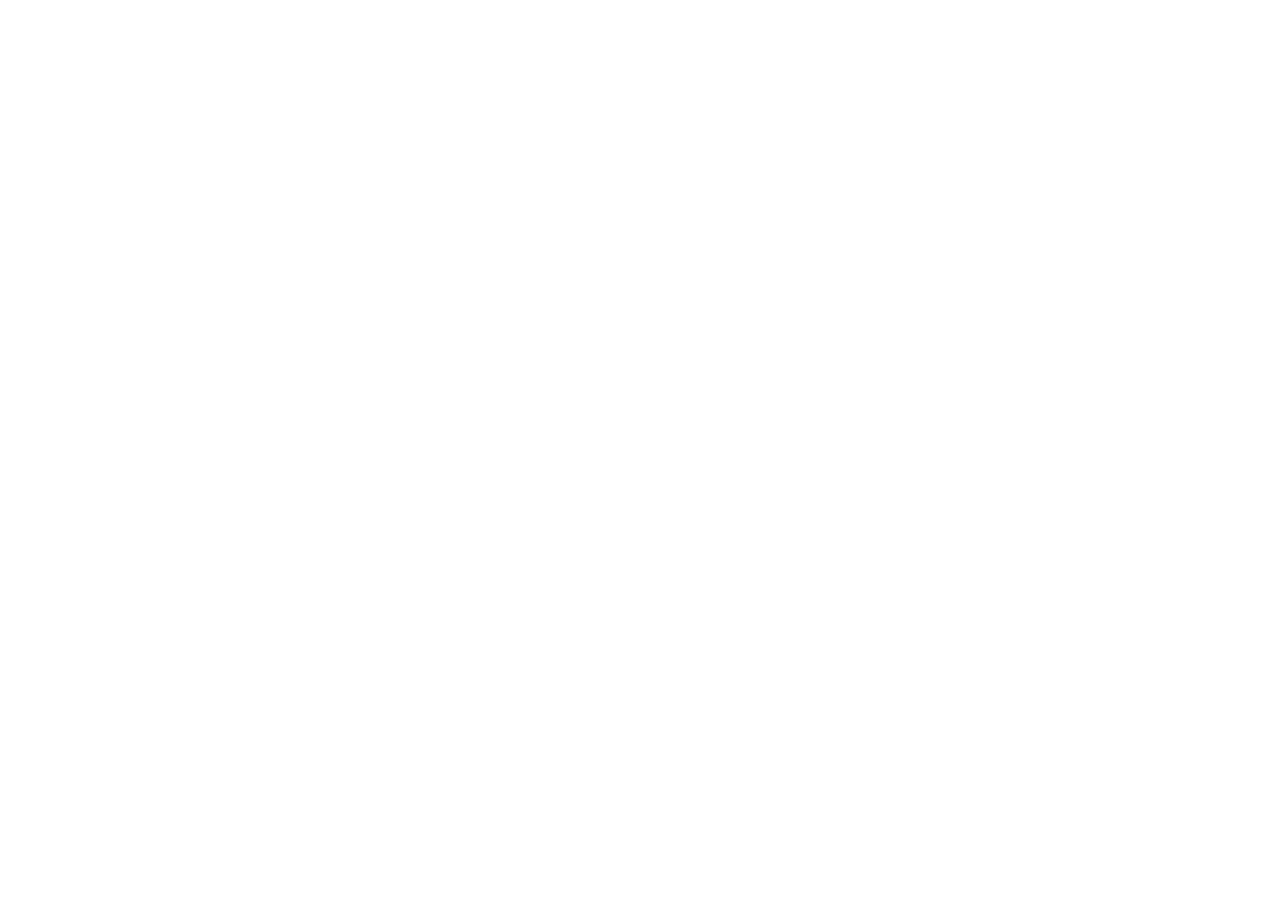
==== index.html @ 052d281a "first commit add template for the project" ====
<!DOCTYPE html>
<html lang="en">

<head>
    <meta charset="UTF-8">
    <meta name="viewport" content="width=device-width, initial-scale=1.0">
    <meta http-equiv="X-UA-Compatible" content="ie=edge">
    <title>Esports / Esports Management Tournament Platform by Qwerty</title>
    <link rel="stylesheet" href="asset/style.css">
    <link rel="stylesheet" href="https://stackpath.bootstrapcdn.com/bootstrap/4.3.1/css/bootstrap.min.css"
        integrity="sha384-ggOyR0iXCbMQv3Xipma34MD+dH/1fQ784/j6cY/iJTQUOhcWr7x9JvoRxT2MZw1T" crossorigin="anonymous">
    <script src="https://code.jquery.com/jquery-3.3.1.slim.min.js"
        integrity="sha384-q8i/X+965DzO0rT7abK41JStQIAqVgRVzpbzo5smXKp4YfRvH+8abtTE1Pi6jizo" crossorigin="anonymous">
    </script>
    <script src="https://cdnjs.cloudflare.com/ajax/libs/popper.js/1.14.7/umd/popper.min.js"
        integrity="sha384-UO2eT0CpHqdSJQ6hJty5KVphtPhzWj9WO1clHTMGa3JDZwrnQq4sF86dIHNDz0W1" crossorigin="anonymous">
    </script>
    <script src="https://stackpath.bootstrapcdn.com/bootstrap/4.3.1/js/bootstrap.min.js"
        integrity="sha384-JjSmVgyd0p3pXB1rRibZUAYoIIy6OrQ6VrjIEaFf/nJGzIxFDsf4x0xIM+B07jRM" crossorigin="anonymous">
    </script>
</head>

<body>
        

</body>

</html>
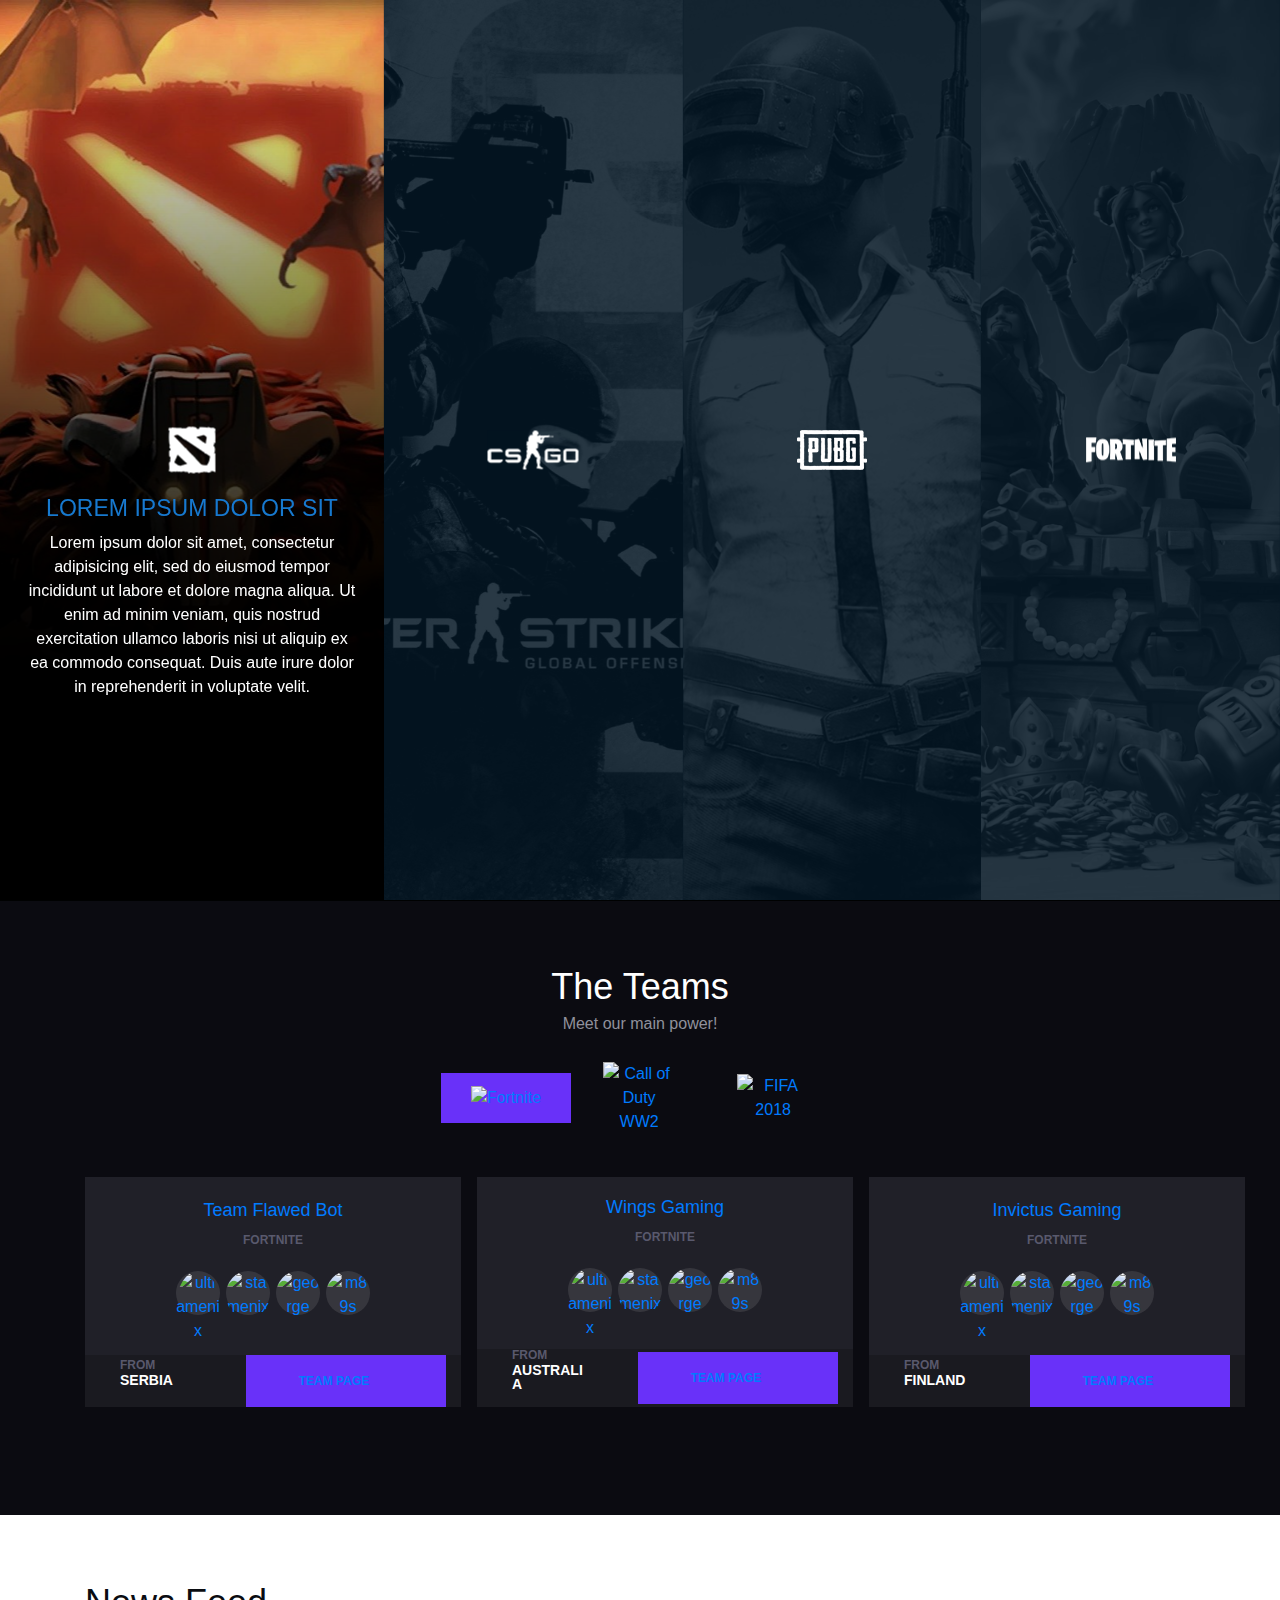
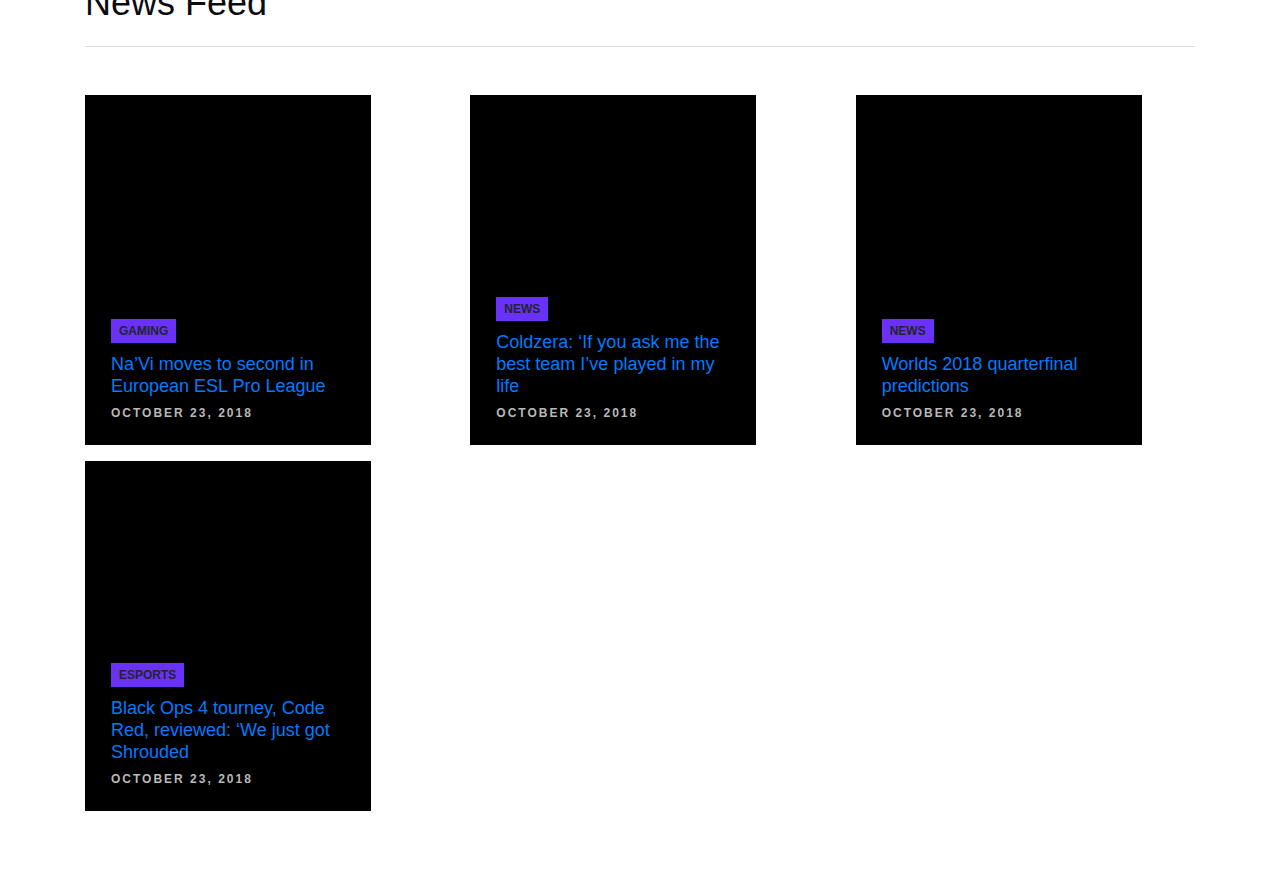
==== commit bd4a48c3: "modify main html" ====
--- a/index.html
+++ b/index.html
@@ -5,10 +5,11 @@
     <meta charset="UTF-8">
     <meta name="viewport" content="width=device-width, initial-scale=1.0">
     <meta http-equiv="X-UA-Compatible" content="ie=edge">
-    <title>Esports / Esports Management Tournament Platform by Qwerty</title>
+    <title>Esports / Esports Management Tournament Platform by 003</title>
     <link rel="stylesheet" href="asset/style.css">
     <link rel="stylesheet" href="https://stackpath.bootstrapcdn.com/bootstrap/4.3.1/css/bootstrap.min.css"
         integrity="sha384-ggOyR0iXCbMQv3Xipma34MD+dH/1fQ784/j6cY/iJTQUOhcWr7x9JvoRxT2MZw1T" crossorigin="anonymous">
+    <script src="asset/main.js"></script>
     <script src="https://code.jquery.com/jquery-3.3.1.slim.min.js"
         integrity="sha384-q8i/X+965DzO0rT7abK41JStQIAqVgRVzpbzo5smXKp4YfRvH+8abtTE1Pi6jizo" crossorigin="anonymous">
     </script>
@@ -21,8 +22,510 @@
 </head>
 
 <body>
-        
+    <section id="timeline">
+
+        <div class="tl-item">
+
+            <div class="tl-bg" style="background-image: url(/asset/img/w1_dota.jpg)"></div>
+
+            <div class="tl-year">
+                <img src="./asset/img/dota.png" alt="">
+            </div>
+
+            <div class="tl-content">
+                <h1>Lorem ipsum dolor sit</h1>
+                <p>Lorem ipsum dolor sit amet, consectetur adipisicing elit, sed do eiusmod tempor incididunt ut labore
+                    et dolore magna aliqua. Ut enim ad minim veniam, quis nostrud exercitation ullamco laboris nisi ut
+                    aliquip ex ea commodo consequat. Duis aute irure dolor in reprehenderit in voluptate velit.</p>
+            </div>
+
+        </div>
+
+        <div class="tl-item">
+
+            <div class="tl-bg" style="background-image: url(/asset/img/w2_csgo.jpg)"></div>
+
+            <div class="tl-year">
+                <img src="./asset/img/csgo.png" alt="">
+            </div>
+
+            <div class="tl-content">
+                <h1 class="f3 text--accent ttu">Vestibulum laoreet lorem</h1>
+                <p>Suspendisse potenti. Sed sollicitudin eros lorem, eget accumsan risus dictum id. Maecenas dignissim
+                    ipsum vel mi rutrum egestas. Donec mauris nibh, facilisis ut hendrerit vel, fringilla sed felis.
+                    Morbi sed nisl et arcu.</p>
+            </div>
+
+        </div>
+
+        <div class="tl-item">
+
+            <div class="tl-bg" style="background-image: url(/asset/img/w3.jpg)"></div>
+
+            <div class="tl-year">
+                <img src="./asset/img/pubg.png" alt="">
+            </div>
+
+            <div class="tl-content">
+                <h1 class="f3 text--accent ttu">Phasellus mauris elit</h1>
+                <p>Mauris cursus magna at libero lobortis tempor. Suspendisse potenti. Aliquam interdum vulputate neque
+                    sit amet varius. Maecenas ac pulvinar nisi. Fusce vitae nunc ultrices, tristique dolor at, porttitor
+                    dolor. Etiam id cursus arcu, in dapibus nibh. Pellentesque non porta leo. Nulla eros odio, egestas
+                    quis efficitur vel, pretium sed.</p>
+            </div>
+
+        </div>
+
+        <div class="tl-item">
+
+            <div class="tl-bg" style="background-image: url(/asset/img/24.jpg)"></div>
+
+            <div class="tl-year">
+                <img src="./asset/img/fortnite.png" alt="">
+            </div>
+
+            <div class="tl-content">
+                <h1 class="f3 text--accent ttu">Mauris vitae nunc elem</h1>
+                <p>Suspendisse ac mi at dolor sodales faucibus. Nunc sagittis ornare purus non euismod. Donec vestibulum
+                    efficitur tortor, eget efficitur enim facilisis consequat. Vivamus laoreet laoreet elit. Ut ut
+                    varius metus, bibendum imperdiet ex. Curabitur diam quam, blandit at risus nec, pulvinar porttitor
+                    lorem. Pellentesque dolor elit.</p>
+            </div>
+
+        </div>
+    </section>
+
+    <section class="teams">
+        <div class="container">
+            <div class="section-header center-column col-white">
+                <div class="section-title normal">
+                    <h2>The Teams</h2>
+                    <span>Meet our main power!</span>
+                </div>
+            </div>
+
+            <ul class="tab-nav">
+                <li class="active">
+                    <a data-toggle="tab" href="#gamefilter-1">
+                        <img src="http://themes.pixiesquad.com/pixiefreak/twisting-nether/wp-content/uploads/2018/10/test.png"
+                            alt="Fortnite">
+                    </a>
+                </li>
+                <li class="">
+                    <a data-toggle="tab" href="#gamefilter-2">
+                        <img src="http://themes.pixiesquad.com/pixiefreak/twisting-nether/wp-content/uploads/2018/10/ww2logo.png"
+                            alt="Call of Duty WW2">
+                    </a>
+                </li>
+                <li class="">
+                    <a data-toggle="tab" href="#gamefilter-3">
+                        <img src="http://themes.pixiesquad.com/pixiefreak/twisting-nether/wp-content/uploads/2018/10/fifa_logo.png"
+                            alt="FIFA 2018">
+                    </a>
+                </li>
+            </ul>
+
+            <div class="tab-content">
+                <div id="gamefilter-1" class="team-list active">
+                    <div class="row">
+                        <div class="col-md-4">
+                            <div class="team-box">
+                                <div class="team-body">
+                                    <h3>
+                                        <a
+                                            href="http://themes.pixiesquad.com/pixiefreak/vicious-champions/team/team-flawed-bot">
+                                            Team Flawed Bot </a>
+                                    </h3>
+
+                                    <span>Fortnite</span>
+
+                                    <ul class="members">
+                                        <li>
+                                            <a
+                                                href="http://themes.pixiesquad.com/pixiefreak/vicious-champions/player/ultramenix">
+                                                <img src="http://themes.pixiesquad.com/pixiefreak/twisting-nether/wp-content/uploads/2018/10/img.jpg"
+                                                    alt="ultramenix">
+                                            </a>
+                                        </li>
+                                        <li>
+                                            <a
+                                                href="http://themes.pixiesquad.com/pixiefreak/vicious-champions/player/stamenix">
+                                                <img src="http://themes.pixiesquad.com/pixiefreak/twisting-nether/wp-content/uploads/2018/10/player_852.jpg"
+                                                    alt="stamenix">
+                                            </a>
+                                        </li>
+                                        <li>
+                                            <a
+                                                href="http://themes.pixiesquad.com/pixiefreak/vicious-champions/player/george">
+                                                <img src="http://themes.pixiesquad.com/pixiefreak/twisting-nether/wp-content/uploads/2018/10/player_89.jpg"
+                                                    alt="george">
+                                            </a>
+                                        </li>
+                                        <li>
+                                            <a
+                                                href="http://themes.pixiesquad.com/pixiefreak/vicious-champions/player/m89s">
+                                                <img src="http://themes.pixiesquad.com/pixiefreak/twisting-nether/wp-content/uploads/2018/10/player_9111.jpg"
+                                                    alt="m89s">
+                                            </a>
+                                        </li>
+                                    </ul>
+                                </div>
+
+                                <div class="team-foot">
+                                    <div class="col">
+                                        <h5>From</h5>
+                                        <p>Serbia</p>
+                                    </div>
+
+                                    <div class="col align-right">
+                                        <a href="http://themes.pixiesquad.com/pixiefreak/vicious-champions/team/team-flawed-bot"
+                                            class="btn-default">
+                                            Team page <i class="fas fa-arrow-right"></i>
+                                        </a>
+                                    </div>
+                                </div>
+                            </div>
+                        </div>
+                        <div class="col-md-4">
+                            <div class="team-box">
+                                <div class="team-body">
+                                    <h3>
+                                        <a
+                                            href="http://themes.pixiesquad.com/pixiefreak/vicious-champions/team/wings-gaming">
+                                            Wings Gaming </a>
+                                    </h3>
+
+                                    <span>Fortnite</span>
+
+                                    <ul class="members">
+                                        <li>
+                                            <a
+                                                href="http://themes.pixiesquad.com/pixiefreak/vicious-champions/player/ultramenix">
+                                                <img src="http://themes.pixiesquad.com/pixiefreak/twisting-nether/wp-content/uploads/2018/10/img.jpg"
+                                                    alt="ultramenix">
+                                            </a>
+                                        </li>
+                                        <li>
+                                            <a
+                                                href="http://themes.pixiesquad.com/pixiefreak/vicious-champions/player/stamenix">
+                                                <img src="http://themes.pixiesquad.com/pixiefreak/twisting-nether/wp-content/uploads/2018/10/player_852.jpg"
+                                                    alt="stamenix">
+                                            </a>
+                                        </li>
+                                        <li>
+                                            <a
+                                                href="http://themes.pixiesquad.com/pixiefreak/vicious-champions/player/george">
+                                                <img src="http://themes.pixiesquad.com/pixiefreak/twisting-nether/wp-content/uploads/2018/10/player_89.jpg"
+                                                    alt="george">
+                                            </a>
+                                        </li>
+                                        <li>
+                                            <a
+                                                href="http://themes.pixiesquad.com/pixiefreak/vicious-champions/player/m89s">
+                                                <img src="http://themes.pixiesquad.com/pixiefreak/twisting-nether/wp-content/uploads/2018/10/player_9111.jpg"
+                                                    alt="m89s">
+                                            </a>
+                                        </li>
+                                    </ul>
+                                </div>
+
+                                <div class="team-foot">
+                                    <div class="col">
+                                        <h5>From</h5>
+                                        <p>Australia</p>
+                                    </div>
+
+                                    <div class="col align-right">
+                                        <a href="http://themes.pixiesquad.com/pixiefreak/vicious-champions/team/wings-gaming"
+                                            class="btn-default">
+                                            Team page <i class="fas fa-arrow-right"></i>
+                                        </a>
+                                    </div>
+                                </div>
+                            </div>
+                        </div>
+                        <div class="col-md-4">
+                            <div class="team-box">
+                                <div class="team-body">
+                                    <h3>
+                                        <a
+                                            href="http://themes.pixiesquad.com/pixiefreak/vicious-champions/team/invictus-gaming">
+                                            Invictus Gaming </a>
+                                    </h3>
+
+                                    <span>Fortnite</span>
+
+                                    <ul class="members">
+                                        <li>
+                                            <a
+                                                href="http://themes.pixiesquad.com/pixiefreak/vicious-champions/player/ultramenix">
+                                                <img src="http://themes.pixiesquad.com/pixiefreak/twisting-nether/wp-content/uploads/2018/10/img.jpg"
+                                                    alt="ultramenix">
+                                            </a>
+                                        </li>
+                                        <li>
+                                            <a
+                                                href="http://themes.pixiesquad.com/pixiefreak/vicious-champions/player/stamenix">
+                                                <img src="http://themes.pixiesquad.com/pixiefreak/twisting-nether/wp-content/uploads/2018/10/player_852.jpg"
+                                                    alt="stamenix">
+                                            </a>
+                                        </li>
+                                        <li>
+                                            <a
+                                                href="http://themes.pixiesquad.com/pixiefreak/vicious-champions/player/george">
+                                                <img src="http://themes.pixiesquad.com/pixiefreak/twisting-nether/wp-content/uploads/2018/10/player_89.jpg"
+                                                    alt="george">
+                                            </a>
+                                        </li>
+                                        <li>
+                                            <a
+                                                href="http://themes.pixiesquad.com/pixiefreak/vicious-champions/player/m89s">
+                                                <img src="http://themes.pixiesquad.com/pixiefreak/twisting-nether/wp-content/uploads/2018/10/player_9111.jpg"
+                                                    alt="m89s">
+                                            </a>
+                                        </li>
+                                    </ul>
+                                </div>
+
+                                <div class="team-foot">
+                                    <div class="col">
+                                        <h5>From</h5>
+                                        <p>Finland</p>
+                                    </div>
+
+                                    <div class="col align-right">
+                                        <a href="http://themes.pixiesquad.com/pixiefreak/vicious-champions/team/invictus-gaming"
+                                            class="btn-default">
+                                            Team page <i class="fas fa-arrow-right"></i>
+                                        </a>
+                                    </div>
+                                </div>
+                            </div>
+                            </div>
+                        </div>
+                    </div>
+                    <div id="gamefilter-2" class="team-list">
+                        <div class="team-box">
+                            <div class="team-body">
+                                <h3>
+                                    <a
+                                        href="http://themes.pixiesquad.com/pixiefreak/vicious-champions/team/fnatic-esports">
+                                        Fnatic eSports </a>
+                                </h3>
+
+                                <span>Call of Duty WW2</span>
+
+                                <ul class="members">
+                                    <li>
+                                        <a
+                                            href="http://themes.pixiesquad.com/pixiefreak/vicious-champions/player/ultramenix">
+                                            <img src="http://themes.pixiesquad.com/pixiefreak/twisting-nether/wp-content/uploads/2018/10/img.jpg"
+                                                alt="ultramenix">
+                                        </a>
+                                    </li>
+                                    <li>
+                                        <a
+                                            href="http://themes.pixiesquad.com/pixiefreak/vicious-champions/player/stamenix">
+                                            <img src="http://themes.pixiesquad.com/pixiefreak/twisting-nether/wp-content/uploads/2018/10/player_852.jpg"
+                                                alt="stamenix">
+                                        </a>
+                                    </li>
+                                    <li>
+                                        <a
+                                            href="http://themes.pixiesquad.com/pixiefreak/vicious-champions/player/george">
+                                            <img src="http://themes.pixiesquad.com/pixiefreak/twisting-nether/wp-content/uploads/2018/10/player_89.jpg"
+                                                alt="george">
+                                        </a>
+                                    </li>
+                                    <li>
+                                        <a href="http://themes.pixiesquad.com/pixiefreak/vicious-champions/player/m89s">
+                                            <img src="http://themes.pixiesquad.com/pixiefreak/twisting-nether/wp-content/uploads/2018/10/player_9111.jpg"
+                                                alt="m89s">
+                                        </a>
+                                    </li>
+                                </ul>
+                            </div>
+
+                            <div class="team-foot">
+                                <div class="col">
+                                    <h5>From</h5>
+                                    <p>Denmark</p>
+                                </div>
+
+                                <div class="col align-right">
+                                    <a href="http://themes.pixiesquad.com/pixiefreak/vicious-champions/team/fnatic-esports"
+                                        class="btn-default">
+                                        Team page <i class="fas fa-arrow-right"></i>
+                                    </a>
+                                </div>
+                            </div>
+                        </div>
+                    </div>
+                    <div id="gamefilter-3" class="team-list">
+                        <div class="team-box">
+                            <div class="team-body">
+                                <h3>
+                                    <a
+                                        href="http://themes.pixiesquad.com/pixiefreak/vicious-champions/team/gambit-gaming">
+                                        Gambit Gaming </a>
+                                </h3>
+
+                                <span>FIFA 2018</span>
+
+                                <ul class="members">
+                                    <li>
+                                        <a
+                                            href="http://themes.pixiesquad.com/pixiefreak/vicious-champions/player/ultramenix">
+                                            <img src="http://themes.pixiesquad.com/pixiefreak/twisting-nether/wp-content/uploads/2018/10/img.jpg"
+                                                alt="ultramenix">
+                                        </a>
+                                    </li>
+                                    <li>
+                                        <a
+                                            href="http://themes.pixiesquad.com/pixiefreak/vicious-champions/player/stamenix">
+                                            <img src="http://themes.pixiesquad.com/pixiefreak/twisting-nether/wp-content/uploads/2018/10/player_852.jpg"
+                                                alt="stamenix">
+                                        </a>
+                                    </li>
+                                    <li>
+                                        <a
+                                            href="http://themes.pixiesquad.com/pixiefreak/vicious-champions/player/george">
+                                            <img src="http://themes.pixiesquad.com/pixiefreak/twisting-nether/wp-content/uploads/2018/10/player_89.jpg"
+                                                alt="george">
+                                        </a>
+                                    </li>
+                                    <li>
+                                        <a href="http://themes.pixiesquad.com/pixiefreak/vicious-champions/player/m89s">
+                                            <img src="http://themes.pixiesquad.com/pixiefreak/twisting-nether/wp-content/uploads/2018/10/player_9111.jpg"
+                                                alt="m89s">
+                                        </a>
+                                    </li>
+                                </ul>
+                            </div>
+
+                            <div class="team-foot">
+                                <div class="col">
+                                    <h5>From</h5>
+                                    <p>Austria</p>
+                                </div>
+
+                                <div class="col align-right">
+                                    <a href="http://themes.pixiesquad.com/pixiefreak/vicious-champions/team/gambit-gaming"
+                                        class="btn-default">
+                                        Team page <i class="fas fa-arrow-right"></i>
+                                    </a>
+                                </div>
+                            </div>
+                        </div>
+                    </div>
+                </div>
+            </div>
+    </section>
+
+    <section class="news">
+        <div class="container">
+            <div class="section-header">
+                <div class="section-title normal">
+                    <h2>News Feed</h2>
+                </div>
+            </div>
+
+            <div class="tab-content content">
+                <div id="all" class="news-grid active">
+                    <div class="row">
+                        <div class="col-md-4">
+                            <article
+                                onclick="window.location='http://themes.pixiesquad.com/pixiefreak/vicious-champions/navi-moves-to-second-in-european-esl-pro-league/'"
+                                style="background-image: url('http://themes.pixiesquad.com/pixiefreak/vicious-champions/wp-content/uploads/2018/10/news-09.jpg');">
+                                <div class="overlay">
+                                    <a class="category">
+                                        GAMING </a>
+
+                                    <h3>
+                                        <a
+                                            href="http://themes.pixiesquad.com/pixiefreak/vicious-champions/navi-moves-to-second-in-european-esl-pro-league/">
+                                            Na’Vi moves to second in European ESL Pro League </a>
+                                    </h3>
+
+                                    <div class="details">
+                                        <span class="date">
+                                            October 23, 2018 </span>
+                                    </div>
+                                </div>
+                            </article>
+                        </div>
+                        <div class="col-md-4">
+                            <article
+                                onclick="window.location='http://themes.pixiesquad.com/pixiefreak/vicious-champions/coldzera-if-you-ask-me-the-best-team-ive-played-in-my-life-ill-say-its-lg/'"
+                                style="background-image: url('http://themes.pixiesquad.com/pixiefreak/vicious-champions/wp-content/uploads/2018/10/news_thumb_14.jpg');">
+                                <div class="overlay">
+                                    <a class="category">
+                                        NEWS </a>
+
+                                    <h3>
+                                        <a
+                                            href="http://themes.pixiesquad.com/pixiefreak/vicious-champions/coldzera-if-you-ask-me-the-best-team-ive-played-in-my-life-ill-say-its-lg/">
+                                            Coldzera: ‘If you ask me the best team I’ve played in my life </a>
+                                    </h3>
+
+                                    <div class="details">
+                                        <span class="date">
+                                            October 23, 2018 </span>
+                                    </div>
+                                </div>
+                            </article>
+                        </div>
+                        <div class="col-md-3">
+                            <article
+                                onclick="window.location='http://themes.pixiesquad.com/pixiefreak/vicious-champions/worlds-2018-quarterfinal-predictions/'"
+                                style="background-image: url('http://themes.pixiesquad.com/pixiefreak/vicious-champions/wp-content/uploads/2018/10/news-07.jpg');">
+                                <div class="overlay">
+                                    <a class="category">
+                                        NEWS </a>
+
+                                    <h3>
+                                        <a
+                                            href="http://themes.pixiesquad.com/pixiefreak/vicious-champions/worlds-2018-quarterfinal-predictions/">
+                                            Worlds 2018 quarterfinal predictions </a>
+                                    </h3>
+
+                                    <div class="details">
+                                        <span class="date">
+                                            October 23, 2018 </span>
+                                    </div>
+                                </div>
+                            </article>
+                        </div>
+                        <div class="col-md-3">
+                            <article
+                                onclick="window.location='http://themes.pixiesquad.com/pixiefreak/vicious-champions/black-ops-4-tourney-code-red-reviewed-we-just-got-shrouded-on-bro/'"
+                                style="background-image: url('http://themes.pixiesquad.com/pixiefreak/vicious-champions/wp-content/uploads/2018/10/news-01.jpg');">
+                                <div class="overlay">
+                                    <a class="category">
+                                        ESPORTS </a>
+
+                                    <h3>
+                                        <a
+                                            href="http://themes.pixiesquad.com/pixiefreak/vicious-champions/black-ops-4-tourney-code-red-reviewed-we-just-got-shrouded-on-bro/">
+                                            Black Ops 4 tourney, Code Red, reviewed: ‘We just got Shrouded </a>
+                                    </h3>
+
+                                    <div class="details">
+                                        <span class="date">
+                                            October 23, 2018 </span>
+                                    </div>
+                                </div>
+                            </article>
+                        </div>
+                    </div>
+                </div>
+            </div>
+        </div>
+    </section>
+
 
 </body>
+<!-- development version, includes helpful console warnings -->
+<script src="https://cdn.jsdelivr.net/npm/vue/dist/vue.js"></script>
 
 </html>--- a/asset/style.css
+++ b/asset/style.css
@@ -0,0 +1,13965 @@
+.card-radius {
+  box-shadow: 0 14px 25px rgba(0, 0, 0, .06);
+}
+
+body {
+  font-family: 'Source Sans Pro', Helvetica Neue, Helvetica, Arial, sans-serif;
+  font-size: 16px;
+  line-height: 1.75;
+}
+
+#timeline {
+  display: flex;
+  background-color: #031625;
+}
+
+#timeline:hover .tl-item {
+  width: 23.3333%;
+}
+
+.tl-item {
+  -webkit-transform: translate3d(0, 0, 0);
+  transform: translate3d(0, 0, 0);
+  position: relative;
+  width: 25%;
+  height: 100vh;
+  min-height: 600px;
+  color: #fff;
+  overflow: hidden;
+  transition: width 0.5s ease;
+}
+
+.tl-item:before,
+.tl-item:after {
+  -webkit-transform: translate3d(0, 0, 0);
+  transform: translate3d(0, 0, 0);
+  content: '';
+  position: absolute;
+  left: 0;
+  top: 0;
+  width: 100%;
+  height: 100%;
+}
+
+.tl-item:after {
+  background: rgba(3, 22, 37, 0.85);
+  opacity: 1;
+  transition: opacity 0.5s ease;
+}
+
+.tl-item:before {
+  background: linear-gradient(to bottom, rgba(0, 0, 0, 0) 0%, black 75%);
+  z-index: 1;
+  opacity: 0;
+  -webkit-transform: translate3d(0, 0, 0) translateY(50%);
+  transform: translate3d(0, 0, 0) translateY(50%);
+  transition: opacity 0.5s ease, -webkit-transform 0.5s ease;
+  transition: opacity 0.5s ease, transform 0.5s ease;
+  transition: opacity 0.5s ease, transform 0.5s ease, -webkit-transform 0.5s ease;
+}
+
+.tl-item:hover {
+  width: 30% !important;
+}
+
+.tl-item:hover:after {
+  opacity: 0;
+}
+
+.tl-item:hover:before {
+  opacity: 1;
+  -webkit-transform: translate3d(0, 0, 0) translateY(0);
+  transform: translate3d(0, 0, 0) translateY(0);
+  transition: opacity 1s ease, -webkit-transform 1s ease 0.25s;
+  transition: opacity 1s ease, transform 1s ease 0.25s;
+  transition: opacity 1s ease, transform 1s ease 0.25s, -webkit-transform 1s ease 0.25s;
+}
+
+.tl-item:hover .tl-content {
+  opacity: 1;
+  -webkit-transform: translateY(0);
+  transform: translateY(0);
+  transition: all 0.75s ease 0.5s;
+}
+
+.tl-item:hover .tl-bg {
+  -webkit-filter: grayscale(0);
+  filter: grayscale(0);
+}
+
+.tl-content {
+  -webkit-transform: translate3d(0, 0, 0) translateY(25px);
+  transform: translate3d(0, 0, 0) translateY(25px);
+  position: relative;
+  z-index: 1;
+  text-align: center;
+  margin: 0 1.618em;
+  top: 55%;
+  opacity: 0;
+}
+
+.tl-content h1 {
+  font-family: 'Pathway Gothic One', Helvetica Neue, Helvetica, Arial, sans-serif;
+  text-transform: uppercase;
+  color: #1779cf;
+  font-size: 1.44rem;
+  font-weight: normal;
+}
+
+.tl-year {
+  position: absolute;
+  top: 50%;
+  left: 50%;
+  -webkit-transform: translateX(-50%) translateY(-50%);
+  transform: translateX(-50%) translateY(-50%);
+  z-index: 1;
+}
+
+.tl-year p {
+  font-family: 'Pathway Gothic One', Helvetica Neue, Helvetica, Arial, sans-serif;
+  font-size: 1.728rem;
+  line-height: 0;
+}
+
+.tl-bg {
+  -webkit-transform: translate3d(0, 0, 0);
+  transform: translate3d(0, 0, 0);
+  position: absolute;
+  width: 100%;
+  height: 100%;
+  top: 0;
+  left: 0;
+  background-size: cover;
+  background-position: center center;
+  transition: -webkit-filter 0.5s ease;
+  transition: filter 0.5s ease;
+  transition: filter 0.5s ease, -webkit-filter 0.5s ease;
+  -webkit-filter: grayscale(100%);
+  filter: grayscale(100%);
+}
+
+/*! normalize.css v5.0.0 | MIT License | github.com/necolas/normalize.css */
+html {
+  font-family: sans-serif;
+  line-height: 1.15;
+  -ms-text-size-adjust: 100%;
+  -webkit-text-size-adjust: 100%
+}
+
+body {
+  margin: 0
+}
+
+article,
+aside,
+footer,
+header,
+nav,
+section {
+  display: block
+}
+
+h1 {
+  font-size: 2em;
+  margin: 0.67em 0
+}
+
+figcaption,
+figure,
+main {
+  display: block
+}
+
+figure {
+  margin: 0
+}
+
+hr {
+  box-sizing: content-box;
+  height: 0;
+  overflow: visible
+}
+
+pre {
+  font-family: monospace, monospace;
+  font-size: 1em
+}
+
+a {
+  background-color: transparent;
+  -webkit-text-decoration-skip: objects
+}
+
+a:active,
+a:hover {
+  outline-width: 0
+}
+
+abbr[title] {
+  border-bottom: none;
+  text-decoration: underline;
+  text-decoration: underline dotted
+}
+
+b,
+strong {
+  font-weight: inherit
+}
+
+b,
+strong {
+  font-weight: bolder
+}
+
+code,
+kbd,
+samp {
+  font-family: monospace, monospace;
+  font-size: 1em
+}
+
+dfn {
+  font-style: italic
+}
+
+mark {
+  background-color: #ff0;
+  color: #000
+}
+
+small {
+  font-size: 80%
+}
+
+sub,
+sup {
+  font-size: 75%;
+  line-height: 0;
+  position: relative;
+  vertical-align: baseline
+}
+
+sub {
+  bottom: -0.25em
+}
+
+sup {
+  top: -0.5em
+}
+
+audio,
+video {
+  display: inline-block
+}
+
+audio:not([controls]) {
+  display: none;
+  height: 0
+}
+
+img {
+  border-style: none;
+  vertical-align: middle
+}
+
+svg:not(:root) {
+  overflow: hidden
+}
+
+button,
+input,
+optgroup,
+select,
+textarea {
+  font-family: sans-serif;
+  font-size: 100%;
+  line-height: 1.15;
+  margin: 0
+}
+
+button,
+input {
+  overflow: visible
+}
+
+button,
+select {
+  text-transform: none
+}
+
+button,
+html [type="button"],
+[type="reset"],
+[type="submit"] {
+  -webkit-appearance: button
+}
+
+button::-moz-focus-inner,
+[type="button"]::-moz-focus-inner,
+[type="reset"]::-moz-focus-inner,
+[type="submit"]::-moz-focus-inner {
+  border-style: none;
+  padding: 0
+}
+
+button:-moz-focusring,
+[type="button"]:-moz-focusring,
+[type="reset"]:-moz-focusring,
+[type="submit"]:-moz-focusring {
+  outline: 1px dotted ButtonText
+}
+
+fieldset {
+  border: 1px solid #c0c0c0;
+  margin: 0 2px;
+  padding: 0.35em 0.625em 0.75em
+}
+
+legend {
+  box-sizing: border-box;
+  color: inherit;
+  display: table;
+  max-width: 100%;
+  padding: 0;
+  white-space: normal
+}
+
+progress {
+  display: inline-block;
+  vertical-align: baseline
+}
+
+textarea {
+  overflow: auto
+}
+
+[type="checkbox"],
+[type="radio"] {
+  box-sizing: border-box;
+  padding: 0
+}
+
+[type="number"]::-webkit-inner-spin-button,
+[type="number"]::-webkit-outer-spin-button {
+  height: auto
+}
+
+[type="search"] {
+  -webkit-appearance: textfield;
+  outline-offset: -2px
+}
+
+[type="search"]::-webkit-search-cancel-button,
+[type="search"]::-webkit-search-decoration {
+  -webkit-appearance: none
+}
+
+::-webkit-file-upload-button {
+  -webkit-appearance: button;
+  font: inherit
+}
+
+details,
+menu {
+  display: block
+}
+
+summary {
+  display: list-item
+}
+
+canvas {
+  display: inline-block
+}
+
+template {
+  display: none
+}
+
+[hidden] {
+  display: none
+}
+
+/*!
+ * Copyright (c) 2017 kf (7kfpun@gmail.com)
+ *
+ * Permission is hereby granted, free of charge, to any person obtaining a copy
+ * of this software and associated documentation files (the "Software"), to deal
+ * in the Software without restriction, including without limitation the rights
+ * to use, copy, modify, merge, publish, distribute, sublicense, and/or sell
+ * copies of the Software, and to permit persons to whom the Software is
+ * furnished to do so, subject to the following conditions:
+ *
+ * The above copyright notice and this permission notice shall be included in all
+ * copies or substantial portions of the Software.
+ *
+ * THE SOFTWARE IS PROVIDED "AS IS", WITHOUT WARRANTY OF ANY KIND,
+ * EXPRESS OR IMPLIED, INCLUDING BUT NOT LIMITED TO THE WARRANTIES OF
+ * MERCHANTABILITY, FITNESS FOR A PARTICULAR PURPOSE AND NONINFRINGEMENT.
+ * IN NO EVENT SHALL THE AUTHORS OR COPYRIGHT HOLDERS BE LIABLE FOR ANY CLAIM,
+ * DAMAGES OR OTHER LIABILITY, WHETHER IN AN ACTION OF CONTRACT, TORT OR
+ * OTHERWISE, ARISING FROM, OUT OF OR IN CONNECTION WITH THE SOFTWARE OR THE USE
+ * OR OTHER DEALINGS IN THE SOFTWARE.
+ */
+/*!
+ * Copyright (c) 2017 kf (7kfpun@gmail.com)
+ *
+ * Permission is hereby granted, free of charge, to any person obtaining a copy
+ * of this software and associated documentation files (the "Software"), to deal
+ * in the Software without restriction, including without limitation the rights
+ * to use, copy, modify, merge, publish, distribute, sublicense, and/or sell
+ * copies of the Software, and to permit persons to whom the Software is
+ * furnished to do so, subject to the following conditions:
+ *
+ * The above copyright notice and this permission notice shall be included in all
+ * copies or substantial portions of the Software.
+ *
+ * THE SOFTWARE IS PROVIDED "AS IS", WITHOUT WARRANTY OF ANY KIND,
+ * EXPRESS OR IMPLIED, INCLUDING BUT NOT LIMITED TO THE WARRANTIES OF
+ * MERCHANTABILITY, FITNESS FOR A PARTICULAR PURPOSE AND NONINFRINGEMENT.
+ * IN NO EVENT SHALL THE AUTHORS OR COPYRIGHT HOLDERS BE LIABLE FOR ANY CLAIM,
+ * DAMAGES OR OTHER LIABILITY, WHETHER IN AN ACTION OF CONTRACT, TORT OR
+ * OTHERWISE, ARISING FROM, OUT OF OR IN CONNECTION WITH THE SOFTWARE OR THE USE
+ * OR OTHER DEALINGS IN THE SOFTWARE.
+ */
+.flag-background {
+  background-size: contain;
+  background-position: 50%;
+  background-repeat: no-repeat
+}
+
+.flag {
+  background-size: contain;
+  background-position: 50%;
+  background-repeat: no-repeat;
+  position: relative;
+  display: inline-block;
+  width: 1.33333em;
+  line-height: 1em
+}
+
+.flag:before {
+  content: "\00a0"
+}
+
+.flag-1x {
+  width: 1.33333em;
+  line-height: 1em
+}
+
+.flag-2x {
+  width: 2.66667em;
+  line-height: 2em
+}
+
+.flag-3x {
+  width: 4em;
+  line-height: 3em
+}
+
+.flag-4x {
+  width: 5.33333em;
+  line-height: 4em
+}
+
+.flag-5x {
+  width: 6.66667em;
+  line-height: 5em
+}
+
+.flag-6x {
+  width: 8em;
+  line-height: 6em
+}
+
+.flag-7x {
+  width: 9.33333em;
+  line-height: 7em
+}
+
+.flag-8x {
+  width: 10.66667em;
+  line-height: 8em
+}
+
+.flag-9x {
+  width: 12em;
+  line-height: 9em
+}
+
+.flag-10x {
+  width: 13.33333em;
+  line-height: 10em
+}
+
+.flag-rotate-90 {
+  filter: progid:DXImageTransform.Microsoft.BasicImage(rotation=1);
+  -webkit-transform: rotate(90deg);
+  -ms-transform: rotate(90deg);
+  transform: rotate(90deg)
+}
+
+.flag-rotate-180 {
+  filter: progid:DXImageTransform.Microsoft.BasicImage(rotation=2);
+  -webkit-transform: rotate(180deg);
+  -ms-transform: rotate(180deg);
+  transform: rotate(180deg)
+}
+
+.flag-rotate-270 {
+  filter: progid:DXImageTransform.Microsoft.BasicImage(rotation=3);
+  -webkit-transform: rotate(270deg);
+  -ms-transform: rotate(270deg);
+  transform: rotate(270deg)
+}
+
+.flag-flip-horizontal {
+  filter: progid:DXImageTransform.Microsoft.BasicImage(rotation=0, mirror=1);
+  -webkit-transform: scale(-1, 1);
+  -ms-transform: scale(-1, 1);
+  transform: scale(-1, 1)
+}
+
+.flag-flip-vertical {
+  filter: progid:DXImageTransform.Microsoft.BasicImage(rotation=2, mirror=1);
+  -webkit-transform: scale(1, -1);
+  -ms-transform: scale(1, -1);
+  transform: scale(1, -1)
+}
+
+:root .flag-rotate-90,
+:root .flag-rotate-180,
+:root .flag-rotate-270,
+:root .flag-flip-horizontal,
+:root .flag-flip-vertical {
+  filter: none
+}
+
+/*!
+ * Copyright (c) 2017 kf (7kfpun@gmail.com)
+ *
+ * Permission is hereby granted, free of charge, to any person obtaining a copy
+ * of this software and associated documentation files (the "Software"), to deal
+ * in the Software without restriction, including without limitation the rights
+ * to use, copy, modify, merge, publish, distribute, sublicense, and/or sell
+ * copies of the Software, and to permit persons to whom the Software is
+ * furnished to do so, subject to the following conditions:
+ *
+ * The above copyright notice and this permission notice shall be included in all
+ * copies or substantial portions of the Software.
+ *
+ * THE SOFTWARE IS PROVIDED "AS IS", WITHOUT WARRANTY OF ANY KIND,
+ * EXPRESS OR IMPLIED, INCLUDING BUT NOT LIMITED TO THE WARRANTIES OF
+ * MERCHANTABILITY, FITNESS FOR A PARTICULAR PURPOSE AND NONINFRINGEMENT.
+ * IN NO EVENT SHALL THE AUTHORS OR COPYRIGHT HOLDERS BE LIABLE FOR ANY CLAIM,
+ * DAMAGES OR OTHER LIABILITY, WHETHER IN AN ACTION OF CONTRACT, TORT OR
+ * OTHERWISE, ARISING FROM, OUT OF OR IN CONNECTION WITH THE SOFTWARE OR THE USE
+ * OR OTHER DEALINGS IN THE SOFTWARE.
+ */
+/*!
+ * Copyright (c) 2017 kf (7kfpun@gmail.com)
+ *
+ * Permission is hereby granted, free of charge, to any person obtaining a copy
+ * of this software and associated documentation files (the "Software"), to deal
+ * in the Software without restriction, including without limitation the rights
+ * to use, copy, modify, merge, publish, distribute, sublicense, and/or sell
+ * copies of the Software, and to permit persons to whom the Software is
+ * furnished to do so, subject to the following conditions:
+ *
+ * The above copyright notice and this permission notice shall be included in all
+ * copies or substantial portions of the Software.
+ *
+ * THE SOFTWARE IS PROVIDED "AS IS", WITHOUT WARRANTY OF ANY KIND,
+ * EXPRESS OR IMPLIED, INCLUDING BUT NOT LIMITED TO THE WARRANTIES OF
+ * MERCHANTABILITY, FITNESS FOR A PARTICULAR PURPOSE AND NONINFRINGEMENT.
+ * IN NO EVENT SHALL THE AUTHORS OR COPYRIGHT HOLDERS BE LIABLE FOR ANY CLAIM,
+ * DAMAGES OR OTHER LIABILITY, WHETHER IN AN ACTION OF CONTRACT, TORT OR
+ * OTHERWISE, ARISING FROM, OUT OF OR IN CONNECTION WITH THE SOFTWARE OR THE USE
+ * OR OTHER DEALINGS IN THE SOFTWARE.
+ */
+/*!
+ * Copyright (c) 2017 kf (7kfpun@gmail.com)
+ *
+ * Permission is hereby granted, free of charge, to any person obtaining a copy
+ * of this software and associated documentation files (the "Software"), to deal
+ * in the Software without restriction, including without limitation the rights
+ * to use, copy, modify, merge, publish, distribute, sublicense, and/or sell
+ * copies of the Software, and to permit persons to whom the Software is
+ * furnished to do so, subject to the following conditions:
+ *
+ * The above copyright notice and this permission notice shall be included in all
+ * copies or substantial portions of the Software.
+ *
+ * THE SOFTWARE IS PROVIDED "AS IS", WITHOUT WARRANTY OF ANY KIND,
+ * EXPRESS OR IMPLIED, INCLUDING BUT NOT LIMITED TO THE WARRANTIES OF
+ * MERCHANTABILITY, FITNESS FOR A PARTICULAR PURPOSE AND NONINFRINGEMENT.
+ * IN NO EVENT SHALL THE AUTHORS OR COPYRIGHT HOLDERS BE LIABLE FOR ANY CLAIM,
+ * DAMAGES OR OTHER LIABILITY, WHETHER IN AN ACTION OF CONTRACT, TORT OR
+ * OTHERWISE, ARISING FROM, OUT OF OR IN CONNECTION WITH THE SOFTWARE OR THE USE
+ * OR OTHER DEALINGS IN THE SOFTWARE.
+ */
+.flag-background {
+  background-size: contain;
+  background-position: 50%;
+  background-repeat: no-repeat
+}
+
+.flag {
+  background-size: contain;
+  background-position: 50%;
+  background-repeat: no-repeat;
+  position: relative;
+  display: inline-block;
+  width: 1.33333em;
+  line-height: 1em
+}
+
+.flag:before {
+  content: "\00a0"
+}
+
+.flag-1x {
+  width: 1.33333em;
+  line-height: 1em
+}
+
+.flag-2x {
+  width: 2.66667em;
+  line-height: 2em
+}
+
+.flag-3x {
+  width: 4em;
+  line-height: 3em
+}
+
+.flag-4x {
+  width: 5.33333em;
+  line-height: 4em
+}
+
+.flag-5x {
+  width: 6.66667em;
+  line-height: 5em
+}
+
+.flag-6x {
+  width: 8em;
+  line-height: 6em
+}
+
+.flag-7x {
+  width: 9.33333em;
+  line-height: 7em
+}
+
+.flag-8x {
+  width: 10.66667em;
+  line-height: 8em
+}
+
+.flag-9x {
+  width: 12em;
+  line-height: 9em
+}
+
+.flag-10x {
+  width: 13.33333em;
+  line-height: 10em
+}
+
+.flag-rotate-90 {
+  filter: progid:DXImageTransform.Microsoft.BasicImage(rotation=1);
+  -webkit-transform: rotate(90deg);
+  -ms-transform: rotate(90deg);
+  transform: rotate(90deg)
+}
+
+.flag-rotate-180 {
+  filter: progid:DXImageTransform.Microsoft.BasicImage(rotation=2);
+  -webkit-transform: rotate(180deg);
+  -ms-transform: rotate(180deg);
+  transform: rotate(180deg)
+}
+
+.flag-rotate-270 {
+  filter: progid:DXImageTransform.Microsoft.BasicImage(rotation=3);
+  -webkit-transform: rotate(270deg);
+  -ms-transform: rotate(270deg);
+  transform: rotate(270deg)
+}
+
+.flag-flip-horizontal {
+  filter: progid:DXImageTransform.Microsoft.BasicImage(rotation=0, mirror=1);
+  -webkit-transform: scale(-1, 1);
+  -ms-transform: scale(-1, 1);
+  transform: scale(-1, 1)
+}
+
+.flag-flip-vertical {
+  filter: progid:DXImageTransform.Microsoft.BasicImage(rotation=2, mirror=1);
+  -webkit-transform: scale(1, -1);
+  -ms-transform: scale(1, -1);
+  transform: scale(1, -1)
+}
+
+:root .flag-rotate-90,
+:root .flag-rotate-180,
+:root .flag-rotate-270,
+:root .flag-flip-horizontal,
+:root .flag-flip-vertical {
+  filter: none
+}
+
+/*!
+ * Copyright (c) 2017 kf (7kfpun@gmail.com)
+ *
+ * Permission is hereby granted, free of charge, to any person obtaining a copy
+ * of this software and associated documentation files (the "Software"), to deal
+ * in the Software without restriction, including without limitation the rights
+ * to use, copy, modify, merge, publish, distribute, sublicense, and/or sell
+ * copies of the Software, and to permit persons to whom the Software is
+ * furnished to do so, subject to the following conditions:
+ *
+ * The above copyright notice and this permission notice shall be included in all
+ * copies or substantial portions of the Software.
+ *
+ * THE SOFTWARE IS PROVIDED "AS IS", WITHOUT WARRANTY OF ANY KIND,
+ * EXPRESS OR IMPLIED, INCLUDING BUT NOT LIMITED TO THE WARRANTIES OF
+ * MERCHANTABILITY, FITNESS FOR A PARTICULAR PURPOSE AND NONINFRINGEMENT.
+ * IN NO EVENT SHALL THE AUTHORS OR COPYRIGHT HOLDERS BE LIABLE FOR ANY CLAIM,
+ * DAMAGES OR OTHER LIABILITY, WHETHER IN AN ACTION OF CONTRACT, TORT OR
+ * OTHERWISE, ARISING FROM, OUT OF OR IN CONNECTION WITH THE SOFTWARE OR THE USE
+ * OR OTHER DEALINGS IN THE SOFTWARE.
+ */
+.flag-abw,
+.flag-aw,
+.flag-533,
+.flag-ioc-aru,
+.flag-fifa-aru {
+  background-image: url(../flags/png/abw.png);
+  background-image: url(../flags/abw.svg)
+}
+
+.flag-afg,
+.flag-af,
+.flag-4,
+.flag-ioc-afg,
+.flag-fifa-afg {
+  background-image: url(../flags/png/afg.png);
+  background-image: url(../flags/afg.svg)
+}
+
+.flag-ago,
+.flag-ao,
+.flag-24,
+.flag-ioc-ang,
+.flag-fifa-ang {
+  background-image: url(../flags/png/ago.png);
+  background-image: url(../flags/ago.svg)
+}
+
+.flag-aia,
+.flag-ai,
+.flag-660,
+.flag-ioc-aia,
+.flag-fifa-aia {
+  background-image: url(../flags/png/aia.png);
+  background-image: url(../flags/aia.svg)
+}
+
+.flag-ala,
+.flag-ax,
+.flag-248,
+.flag-ioc-,
+.flag-fifa-ald {
+  background-image: url(../flags/png/ala.png);
+  background-image: url(../flags/ala.svg)
+}
+
+.flag-alb,
+.flag-al,
+.flag-8,
+.flag-ioc-alb,
+.flag-fifa-alb {
+  background-image: url(../flags/png/alb.png);
+  background-image: url(../flags/alb.svg)
+}
+
+.flag-and,
+.flag-ad,
+.flag-20,
+.flag-ioc-and,
+.flag-fifa-and {
+  background-image: url(../flags/png/and.png);
+  background-image: url(../flags/and.svg)
+}
+
+.flag-are,
+.flag-ae,
+.flag-784,
+.flag-ioc-uae,
+.flag-fifa-uae {
+  background-image: url(../flags/png/are.png);
+  background-image: url(../flags/are.svg)
+}
+
+.flag-arg,
+.flag-ar,
+.flag-32,
+.flag-ioc-arg,
+.flag-fifa-arg {
+  background-image: url(../flags/png/arg.png);
+  background-image: url(../flags/arg.svg)
+}
+
+.flag-arm,
+.flag-am,
+.flag-51,
+.flag-ioc-arm,
+.flag-fifa-arm {
+  background-image: url(../flags/png/arm.png);
+  background-image: url(../flags/arm.svg)
+}
+
+.flag-asm,
+.flag-as,
+.flag-16,
+.flag-ioc-asa,
+.flag-fifa-asa {
+  background-image: url(../flags/png/asm.png);
+  background-image: url(../flags/asm.svg)
+}
+
+.flag-ata,
+.flag-aq,
+.flag-10,
+.flag-ioc-,
+.flag-fifa-ros {
+  background-image: url(../flags/png/ata.png);
+  background-image: url(../flags/ata.svg)
+}
+
+.flag-atf,
+.flag-tf,
+.flag-260 {
+  background-image: url(../flags/png/atf.png);
+  background-image: url(../flags/atf.svg)
+}
+
+.flag-atg,
+.flag-ag,
+.flag-28,
+.flag-ioc-ant,
+.flag-fifa-atg {
+  background-image: url(../flags/png/atg.png);
+  background-image: url(../flags/atg.svg)
+}
+
+.flag-aus,
+.flag-au,
+.flag-36,
+.flag-ioc-aus,
+.flag-fifa-aus {
+  background-image: url(../flags/png/aus.png);
+  background-image: url(../flags/aus.svg)
+}
+
+.flag-aut,
+.flag-at,
+.flag-40,
+.flag-ioc-aut,
+.flag-fifa-aut {
+  background-image: url(../flags/png/aut.png);
+  background-image: url(../flags/aut.svg)
+}
+
+.flag-aze,
+.flag-az,
+.flag-31,
+.flag-ioc-aze,
+.flag-fifa-aze {
+  background-image: url(../flags/png/aze.png);
+  background-image: url(../flags/aze.svg)
+}
+
+.flag-bdi,
+.flag-bi,
+.flag-108,
+.flag-ioc-bdi,
+.flag-fifa-bdi {
+  background-image: url(../flags/png/bdi.png);
+  background-image: url(../flags/bdi.svg)
+}
+
+.flag-bel,
+.flag-be,
+.flag-56,
+.flag-ioc-bel,
+.flag-fifa-bel {
+  background-image: url(../flags/png/bel.png);
+  background-image: url(../flags/bel.svg)
+}
+
+.flag-ben,
+.flag-bj,
+.flag-204,
+.flag-ioc-ben,
+.flag-fifa-ben {
+  background-image: url(../flags/png/ben.png);
+  background-image: url(../flags/ben.svg)
+}
+
+.flag-bes,
+.flag-bq,
+.flag-535,
+.flag-ioc-aho,
+.flag-fifa-ant {
+  background-image: url(../flags/png/bes.png);
+  background-image: url(../flags/bes.svg)
+}
+
+.flag-bfa,
+.flag-bf,
+.flag-854,
+.flag-ioc-bur,
+.flag-fifa-bfa {
+  background-image: url(../flags/png/bfa.png);
+  background-image: url(../flags/bfa.svg)
+}
+
+.flag-bgd,
+.flag-bd,
+.flag-50,
+.flag-ioc-ban,
+.flag-fifa-ban {
+  background-image: url(../flags/png/bgd.png);
+  background-image: url(../flags/bgd.svg)
+}
+
+.flag-bgr,
+.flag-bg,
+.flag-100,
+.flag-ioc-bul,
+.flag-fifa-bul {
+  background-image: url(../flags/png/bgr.png);
+  background-image: url(../flags/bgr.svg)
+}
+
+.flag-bhr,
+.flag-bh,
+.flag-48,
+.flag-ioc-brn,
+.flag-fifa-bhr {
+  background-image: url(../flags/png/bhr.png);
+  background-image: url(../flags/bhr.svg)
+}
+
+.flag-bhs,
+.flag-bs,
+.flag-44,
+.flag-ioc-bah,
+.flag-fifa-bah {
+  background-image: url(../flags/png/bhs.png);
+  background-image: url(../flags/bhs.svg)
+}
+
+.flag-bih,
+.flag-ba,
+.flag-70,
+.flag-ioc-bih,
+.flag-fifa-bih {
+  background-image: url(../flags/png/bih.png);
+  background-image: url(../flags/bih.svg)
+}
+
+.flag-blm,
+.flag-bl,
+.flag-652 {
+  background-image: url(../flags/png/blm.png);
+  background-image: url(../flags/blm.svg)
+}
+
+.flag-blr,
+.flag-by,
+.flag-112,
+.flag-ioc-blr,
+.flag-fifa-blr {
+  background-image: url(../flags/png/blr.png);
+  background-image: url(../flags/blr.svg)
+}
+
+.flag-blz,
+.flag-bz,
+.flag-84,
+.flag-ioc-biz,
+.flag-fifa-blz {
+  background-image: url(../flags/png/blz.png);
+  background-image: url(../flags/blz.svg)
+}
+
+.flag-bmu,
+.flag-bm,
+.flag-60,
+.flag-ioc-ber,
+.flag-fifa-ber {
+  background-image: url(../flags/png/bmu.png);
+  background-image: url(../flags/bmu.svg)
+}
+
+.flag-bol,
+.flag-bo,
+.flag-68,
+.flag-ioc-bol,
+.flag-fifa-bol {
+  background-image: url(../flags/png/bol.png);
+  background-image: url(../flags/bol.svg)
+}
+
+.flag-bra,
+.flag-br,
+.flag-76,
+.flag-ioc-bra,
+.flag-fifa-bra {
+  background-image: url(../flags/png/bra.png);
+  background-image: url(../flags/bra.svg)
+}
+
+.flag-brb,
+.flag-bb,
+.flag-52,
+.flag-ioc-bar,
+.flag-fifa-brb {
+  background-image: url(../flags/png/brb.png);
+  background-image: url(../flags/brb.svg)
+}
+
+.flag-brn,
+.flag-bn,
+.flag-96,
+.flag-ioc-bru,
+.flag-fifa-bru {
+  background-image: url(../flags/png/brn.png);
+  background-image: url(../flags/brn.svg)
+}
+
+.flag-btn,
+.flag-bt,
+.flag-64,
+.flag-ioc-bhu,
+.flag-fifa-bhu {
+  background-image: url(../flags/png/btn.png);
+  background-image: url(../flags/btn.svg)
+}
+
+.flag-bvt,
+.flag-bv,
+.flag-74 {
+  background-image: url(../flags/png/bvt.png);
+  background-image: url(../flags/bvt.svg)
+}
+
+.flag-bwa,
+.flag-bw,
+.flag-72,
+.flag-ioc-bot,
+.flag-fifa-bot {
+  background-image: url(../flags/png/bwa.png);
+  background-image: url(../flags/bwa.svg)
+}
+
+.flag-caf,
+.flag-cf,
+.flag-140,
+.flag-ioc-caf,
+.flag-fifa-cta {
+  background-image: url(../flags/png/caf.png);
+  background-image: url(../flags/caf.svg)
+}
+
+.flag-can,
+.flag-ca,
+.flag-124,
+.flag-ioc-can,
+.flag-fifa-can {
+  background-image: url(../flags/png/can.png);
+  background-image: url(../flags/can.svg)
+}
+
+.flag-cck,
+.flag-cc,
+.flag-166,
+.flag-ioc-,
+.flag-fifa-cck {
+  background-image: url(../flags/png/cck.png);
+  background-image: url(../flags/cck.svg)
+}
+
+.flag-che,
+.flag-ch,
+.flag-756,
+.flag-ioc-sui,
+.flag-fifa-sui {
+  background-image: url(../flags/png/che.png);
+  background-image: url(../flags/che.svg)
+}
+
+.flag-chl,
+.flag-cl,
+.flag-152,
+.flag-ioc-chi,
+.flag-fifa-chi {
+  background-image: url(../flags/png/chl.png);
+  background-image: url(../flags/chl.svg)
+}
+
+.flag-chn,
+.flag-cn,
+.flag-156,
+.flag-ioc-chn,
+.flag-fifa-chn {
+  background-image: url(../flags/png/chn.png);
+  background-image: url(../flags/chn.svg)
+}
+
+.flag-civ,
+.flag-ci,
+.flag-384,
+.flag-ioc-civ,
+.flag-fifa-civ {
+  background-image: url(../flags/png/civ.png);
+  background-image: url(../flags/civ.svg)
+}
+
+.flag-cmr,
+.flag-cm,
+.flag-120,
+.flag-ioc-cmr,
+.flag-fifa-cmr {
+  background-image: url(../flags/png/cmr.png);
+  background-image: url(../flags/cmr.svg)
+}
+
+.flag-cod,
+.flag-cd,
+.flag-180,
+.flag-ioc-cod,
+.flag-fifa-cod {
+  background-image: url(../flags/png/cod.png);
+  background-image: url(../flags/cod.svg)
+}
+
+.flag-cog,
+.flag-cg,
+.flag-178,
+.flag-ioc-cgo,
+.flag-fifa-cgo {
+  background-image: url(../flags/png/cog.png);
+  background-image: url(../flags/cog.svg)
+}
+
+.flag-cok,
+.flag-ck,
+.flag-184,
+.flag-ioc-cok,
+.flag-fifa-cok {
+  background-image: url(../flags/png/cok.png);
+  background-image: url(../flags/cok.svg)
+}
+
+.flag-col,
+.flag-co,
+.flag-170,
+.flag-ioc-col,
+.flag-fifa-col {
+  background-image: url(../flags/png/col.png);
+  background-image: url(../flags/col.svg)
+}
+
+.flag-com,
+.flag-km,
+.flag-174,
+.flag-ioc-com,
+.flag-fifa-com {
+  background-image: url(../flags/png/com.png);
+  background-image: url(../flags/com.svg)
+}
+
+.flag-cpv,
+.flag-cv,
+.flag-132,
+.flag-ioc-cpv,
+.flag-fifa-cpv {
+  background-image: url(../flags/png/cpv.png);
+  background-image: url(../flags/cpv.svg)
+}
+
+.flag-cri,
+.flag-cr,
+.flag-188,
+.flag-ioc-crc,
+.flag-fifa-crc {
+  background-image: url(../flags/png/cri.png);
+  background-image: url(../flags/cri.svg)
+}
+
+.flag-cub,
+.flag-cu,
+.flag-192,
+.flag-ioc-cub,
+.flag-fifa-cub {
+  background-image: url(../flags/png/cub.png);
+  background-image: url(../flags/cub.svg)
+}
+
+.flag-cuw,
+.flag-cw,
+.flag-531 {
+  background-image: url(../flags/png/cuw.png);
+  background-image: url(../flags/cuw.svg)
+}
+
+.flag-cxr,
+.flag-cx,
+.flag-162,
+.flag-ioc-,
+.flag-fifa-cxr {
+  background-image: url(../flags/png/cxr.png);
+  background-image: url(../flags/cxr.svg)
+}
+
+.flag-cym,
+.flag-ky,
+.flag-136,
+.flag-ioc-cay,
+.flag-fifa-cay {
+  background-image: url(../flags/png/cym.png);
+  background-image: url(../flags/cym.svg)
+}
+
+.flag-cyp,
+.flag-cy,
+.flag-196,
+.flag-ioc-cyp,
+.flag-fifa-cyp {
+  background-image: url(../flags/png/cyp.png);
+  background-image: url(../flags/cyp.svg)
+}
+
+.flag-cze,
+.flag-cz,
+.flag-203,
+.flag-ioc-cze,
+.flag-fifa-cze {
+  background-image: url(../flags/png/cze.png);
+  background-image: url(../flags/cze.svg)
+}
+
+.flag-deu,
+.flag-de,
+.flag-276,
+.flag-ioc-ger,
+.flag-fifa-ger {
+  background-image: url(../flags/png/deu.png);
+  background-image: url(../flags/deu.svg)
+}
+
+.flag-dji,
+.flag-dj,
+.flag-262,
+.flag-ioc-dji,
+.flag-fifa-dji {
+  background-image: url(../flags/png/dji.png);
+  background-image: url(../flags/dji.svg)
+}
+
+.flag-dma,
+.flag-dm,
+.flag-212,
+.flag-ioc-dma,
+.flag-fifa-dma {
+  background-image: url(../flags/png/dma.png);
+  background-image: url(../flags/dma.svg)
+}
+
+.flag-dnk,
+.flag-dk,
+.flag-208,
+.flag-ioc-den,
+.flag-fifa-den {
+  background-image: url(../flags/png/dnk.png);
+  background-image: url(../flags/dnk.svg)
+}
+
+.flag-dom,
+.flag-do,
+.flag-214,
+.flag-ioc-dom,
+.flag-fifa-dom {
+  background-image: url(../flags/png/dom.png);
+  background-image: url(../flags/dom.svg)
+}
+
+.flag-dza,
+.flag-dz,
+.flag-12,
+.flag-ioc-alg,
+.flag-fifa-alg {
+  background-image: url(../flags/png/dza.png);
+  background-image: url(../flags/dza.svg)
+}
+
+.flag-ecu,
+.flag-ec,
+.flag-218,
+.flag-ioc-ecu,
+.flag-fifa-ecu {
+  background-image: url(../flags/png/ecu.png);
+  background-image: url(../flags/ecu.svg)
+}
+
+.flag-egy,
+.flag-eg,
+.flag-818,
+.flag-ioc-egy,
+.flag-fifa-egy {
+  background-image: url(../flags/png/egy.png);
+  background-image: url(../flags/egy.svg)
+}
+
+.flag-eri,
+.flag-er,
+.flag-232,
+.flag-ioc-eri,
+.flag-fifa-eri {
+  background-image: url(../flags/png/eri.png);
+  background-image: url(../flags/eri.svg)
+}
+
+.flag-esh,
+.flag-eh,
+.flag-732,
+.flag-ioc-,
+.flag-fifa-sah {
+  background-image: url(../flags/png/esh.png);
+  background-image: url(../flags/esh.svg)
+}
+
+.flag-esp,
+.flag-es,
+.flag-724,
+.flag-ioc-esp,
+.flag-fifa-esp {
+  background-image: url(../flags/png/esp.png);
+  background-image: url(../flags/esp.svg)
+}
+
+.flag-est,
+.flag-ee,
+.flag-233,
+.flag-ioc-est,
+.flag-fifa-est {
+  background-image: url(../flags/png/est.png);
+  background-image: url(../flags/est.svg)
+}
+
+.flag-eth,
+.flag-et,
+.flag-231,
+.flag-ioc-eth,
+.flag-fifa-eth {
+  background-image: url(../flags/png/eth.png);
+  background-image: url(../flags/eth.svg)
+}
+
+.flag-fin,
+.flag-fi,
+.flag-246,
+.flag-ioc-fin,
+.flag-fifa-fin {
+  background-image: url(../flags/png/fin.png);
+  background-image: url(../flags/fin.svg)
+}
+
+.flag-fji,
+.flag-fj,
+.flag-242,
+.flag-ioc-fij,
+.flag-fifa-fij {
+  background-image: url(../flags/png/fji.png);
+  background-image: url(../flags/fji.svg)
+}
+
+.flag-flk,
+.flag-fk,
+.flag-238,
+.flag-ioc-flk,
+.flag-fifa-flk {
+  background-image: url(../flags/png/flk.png);
+  background-image: url(../flags/flk.svg)
+}
+
+.flag-fra,
+.flag-fr,
+.flag-250,
+.flag-ioc-fra,
+.flag-fifa-fra {
+  background-image: url(../flags/png/fra.png);
+  background-image: url(../flags/fra.svg)
+}
+
+.flag-fro,
+.flag-fo,
+.flag-234,
+.flag-ioc-far,
+.flag-fifa-fro {
+  background-image: url(../flags/png/fro.png);
+  background-image: url(../flags/fro.svg)
+}
+
+.flag-fsm,
+.flag-fm,
+.flag-583,
+.flag-ioc-fsm,
+.flag-fifa-fsm {
+  background-image: url(../flags/png/fsm.png);
+  background-image: url(../flags/fsm.svg)
+}
+
+.flag-gab,
+.flag-ga,
+.flag-266,
+.flag-ioc-gab,
+.flag-fifa-gab {
+  background-image: url(../flags/png/gab.png);
+  background-image: url(../flags/gab.svg)
+}
+
+.flag-gbr,
+.flag-gb,
+.flag-826,
+.flag-ioc-gbr {
+  background-image: url(../flags/png/gbr.png);
+  background-image: url(../flags/gbr.svg)
+}
+
+.flag-geo,
+.flag-ge,
+.flag-268,
+.flag-ioc-geo,
+.flag-fifa-geo {
+  background-image: url(../flags/png/geo.png);
+  background-image: url(../flags/geo.svg)
+}
+
+.flag-ggy,
+.flag-gg,
+.flag-831,
+.flag-ioc-,
+.flag-fifa-gbg {
+  background-image: url(../flags/png/ggy.png);
+  background-image: url(../flags/ggy.svg)
+}
+
+.flag-gha,
+.flag-gh,
+.flag-288,
+.flag-ioc-gha,
+.flag-fifa-gha {
+  background-image: url(../flags/png/gha.png);
+  background-image: url(../flags/gha.svg)
+}
+
+.flag-gib,
+.flag-gi,
+.flag-292,
+.flag-ioc-gib,
+.flag-fifa-gbz {
+  background-image: url(../flags/png/gib.png);
+  background-image: url(../flags/gib.svg)
+}
+
+.flag-gin,
+.flag-gn,
+.flag-324,
+.flag-ioc-gui,
+.flag-fifa-gui {
+  background-image: url(../flags/png/gin.png);
+  background-image: url(../flags/gin.svg)
+}
+
+.flag-glp,
+.flag-gp,
+.flag-312,
+.flag-ioc-gud,
+.flag-fifa-glp {
+  background-image: url(../flags/png/glp.png);
+  background-image: url(../flags/glp.svg)
+}
+
+.flag-gmb,
+.flag-gm,
+.flag-270,
+.flag-ioc-gam,
+.flag-fifa-gam {
+  background-image: url(../flags/png/gmb.png);
+  background-image: url(../flags/gmb.svg)
+}
+
+.flag-gnb,
+.flag-gw,
+.flag-624,
+.flag-ioc-gbs,
+.flag-fifa-gnb {
+  background-image: url(../flags/png/gnb.png);
+  background-image: url(../flags/gnb.svg)
+}
+
+.flag-gnq,
+.flag-gq,
+.flag-226,
+.flag-ioc-geq,
+.flag-fifa-eqg {
+  background-image: url(../flags/png/gnq.png);
+  background-image: url(../flags/gnq.svg)
+}
+
+.flag-grc,
+.flag-gr,
+.flag-300,
+.flag-ioc-gre,
+.flag-fifa-gre {
+  background-image: url(../flags/png/grc.png);
+  background-image: url(../flags/grc.svg)
+}
+
+.flag-grd,
+.flag-gd,
+.flag-308,
+.flag-ioc-grn,
+.flag-fifa-grn {
+  background-image: url(../flags/png/grd.png);
+  background-image: url(../flags/grd.svg)
+}
+
+.flag-grl,
+.flag-gl,
+.flag-304,
+.flag-ioc-grl,
+.flag-fifa-grl {
+  background-image: url(../flags/png/grl.png);
+  background-image: url(../flags/grl.svg)
+}
+
+.flag-gtm,
+.flag-gt,
+.flag-320,
+.flag-ioc-gua,
+.flag-fifa-gua {
+  background-image: url(../flags/png/gtm.png);
+  background-image: url(../flags/gtm.svg)
+}
+
+.flag-guf,
+.flag-gf,
+.flag-254,
+.flag-ioc-fgu,
+.flag-fifa-guf {
+  background-image: url(../flags/png/guf.png);
+  background-image: url(../flags/guf.svg)
+}
+
+.flag-gum,
+.flag-gu,
+.flag-316,
+.flag-ioc-gum,
+.flag-fifa-gum {
+  background-image: url(../flags/png/gum.png);
+  background-image: url(../flags/gum.svg)
+}
+
+.flag-guy,
+.flag-gy,
+.flag-328,
+.flag-ioc-guy,
+.flag-fifa-guy {
+  background-image: url(../flags/png/guy.png);
+  background-image: url(../flags/guy.svg)
+}
+
+.flag-hkg,
+.flag-hk,
+.flag-344,
+.flag-ioc-hkg,
+.flag-fifa-hkg {
+  background-image: url(../flags/png/hkg.png);
+  background-image: url(../flags/hkg.svg)
+}
+
+.flag-hmd,
+.flag-hm,
+.flag-334 {
+  background-image: url(../flags/png/hmd.png);
+  background-image: url(../flags/hmd.svg)
+}
+
+.flag-hnd,
+.flag-hn,
+.flag-340,
+.flag-ioc-hon,
+.flag-fifa-hon {
+  background-image: url(../flags/png/hnd.png);
+  background-image: url(../flags/hnd.svg)
+}
+
+.flag-hrv,
+.flag-hr,
+.flag-191,
+.flag-ioc-cro,
+.flag-fifa-cro {
+  background-image: url(../flags/png/hrv.png);
+  background-image: url(../flags/hrv.svg)
+}
+
+.flag-hti,
+.flag-ht,
+.flag-332,
+.flag-ioc-hai,
+.flag-fifa-hai {
+  background-image: url(../flags/png/hti.png);
+  background-image: url(../flags/hti.svg)
+}
+
+.flag-hun,
+.flag-hu,
+.flag-348,
+.flag-ioc-hun,
+.flag-fifa-hun {
+  background-image: url(../flags/png/hun.png);
+  background-image: url(../flags/hun.svg)
+}
+
+.flag-idn,
+.flag-id,
+.flag-360,
+.flag-ioc-ina,
+.flag-fifa-idn {
+  background-image: url(../flags/png/idn.png);
+  background-image: url(../flags/idn.svg)
+}
+
+.flag-imn,
+.flag-im,
+.flag-833,
+.flag-ioc-,
+.flag-fifa-gbm {
+  background-image: url(../flags/png/imn.png);
+  background-image: url(../flags/imn.svg)
+}
+
+.flag-ind,
+.flag-in,
+.flag-356,
+.flag-ioc-ind,
+.flag-fifa-ind {
+  background-image: url(../flags/png/ind.png);
+  background-image: url(../flags/ind.svg)
+}
+
+.flag-iot,
+.flag-io,
+.flag-86 {
+  background-image: url(../flags/png/iot.png);
+  background-image: url(../flags/iot.svg)
+}
+
+.flag-irl,
+.flag-ie,
+.flag-372,
+.flag-ioc-irl,
+.flag-fifa-irl {
+  background-image: url(../flags/png/irl.png);
+  background-image: url(../flags/irl.svg)
+}
+
+.flag-irn,
+.flag-ir,
+.flag-364,
+.flag-ioc-iri,
+.flag-fifa-irn {
+  background-image: url(../flags/png/irn.png);
+  background-image: url(../flags/irn.svg)
+}
+
+.flag-irq,
+.flag-iq,
+.flag-368,
+.flag-ioc-irq,
+.flag-fifa-irq {
+  background-image: url(../flags/png/irq.png);
+  background-image: url(../flags/irq.svg)
+}
+
+.flag-isl,
+.flag-is,
+.flag-352,
+.flag-ioc-isl,
+.flag-fifa-isl {
+  background-image: url(../flags/png/isl.png);
+  background-image: url(../flags/isl.svg)
+}
+
+.flag-isr,
+.flag-il,
+.flag-376,
+.flag-ioc-isr,
+.flag-fifa-isr {
+  background-image: url(../flags/png/isr.png);
+  background-image: url(../flags/isr.svg)
+}
+
+.flag-ita,
+.flag-it,
+.flag-380,
+.flag-ioc-ita,
+.flag-fifa-ita {
+  background-image: url(../flags/png/ita.png);
+  background-image: url(../flags/ita.svg)
+}
+
+.flag-jam,
+.flag-jm,
+.flag-388,
+.flag-ioc-jam,
+.flag-fifa-jam {
+  background-image: url(../flags/png/jam.png);
+  background-image: url(../flags/jam.svg)
+}
+
+.flag-jey,
+.flag-je,
+.flag-832,
+.flag-ioc-,
+.flag-fifa-gbj {
+  background-image: url(../flags/png/jey.png);
+  background-image: url(../flags/jey.svg)
+}
+
+.flag-jor,
+.flag-jo,
+.flag-400,
+.flag-ioc-jor,
+.flag-fifa-jor {
+  background-image: url(../flags/png/jor.png);
+  background-image: url(../flags/jor.svg)
+}
+
+.flag-jpn,
+.flag-jp,
+.flag-392,
+.flag-ioc-jpn,
+.flag-fifa-jpn {
+  background-image: url(../flags/png/jpn.png);
+  background-image: url(../flags/jpn.svg)
+}
+
+.flag-kaz,
+.flag-kz,
+.flag-398,
+.flag-ioc-kaz,
+.flag-fifa-kaz {
+  background-image: url(../flags/png/kaz.png);
+  background-image: url(../flags/kaz.svg)
+}
+
+.flag-ken,
+.flag-ke,
+.flag-404,
+.flag-ioc-ken,
+.flag-fifa-ken {
+  background-image: url(../flags/png/ken.png);
+  background-image: url(../flags/ken.svg)
+}
+
+.flag-kgz,
+.flag-kg,
+.flag-417,
+.flag-ioc-kgz,
+.flag-fifa-kgz {
+  background-image: url(../flags/png/kgz.png);
+  background-image: url(../flags/kgz.svg)
+}
+
+.flag-khm,
+.flag-kh,
+.flag-116,
+.flag-ioc-cam,
+.flag-fifa-cam {
+  background-image: url(../flags/png/khm.png);
+  background-image: url(../flags/khm.svg)
+}
+
+.flag-kir,
+.flag-ki,
+.flag-296,
+.flag-ioc-kir,
+.flag-fifa-kir {
+  background-image: url(../flags/png/kir.png);
+  background-image: url(../flags/kir.svg)
+}
+
+.flag-kna,
+.flag-kn,
+.flag-659,
+.flag-ioc-skn,
+.flag-fifa-skn {
+  background-image: url(../flags/png/kna.png);
+  background-image: url(../flags/kna.svg)
+}
+
+.flag-kor,
+.flag-kr,
+.flag-410,
+.flag-ioc-kor,
+.flag-fifa-kor {
+  background-image: url(../flags/png/kor.png);
+  background-image: url(../flags/kor.svg)
+}
+
+.flag-kwt,
+.flag-kw,
+.flag-414,
+.flag-ioc-kuw,
+.flag-fifa-kuw {
+  background-image: url(../flags/png/kwt.png);
+  background-image: url(../flags/kwt.svg)
+}
+
+.flag-lao,
+.flag-la,
+.flag-418,
+.flag-ioc-lao,
+.flag-fifa-lao {
+  background-image: url(../flags/png/lao.png);
+  background-image: url(../flags/lao.svg)
+}
+
+.flag-lbn,
+.flag-lb,
+.flag-422,
+.flag-ioc-lib,
+.flag-fifa-lib {
+  background-image: url(../flags/png/lbn.png);
+  background-image: url(../flags/lbn.svg)
+}
+
+.flag-lbr,
+.flag-lr,
+.flag-430,
+.flag-ioc-lbr,
+.flag-fifa-lbr {
+  background-image: url(../flags/png/lbr.png);
+  background-image: url(../flags/lbr.svg)
+}
+
+.flag-lby,
+.flag-ly,
+.flag-434,
+.flag-ioc-lba,
+.flag-fifa-lby {
+  background-image: url(../flags/png/lby.png);
+  background-image: url(../flags/lby.svg)
+}
+
+.flag-lca,
+.flag-lc,
+.flag-662,
+.flag-ioc-lca,
+.flag-fifa-lca {
+  background-image: url(../flags/png/lca.png);
+  background-image: url(../flags/lca.svg)
+}
+
+.flag-lie,
+.flag-li,
+.flag-438,
+.flag-ioc-lie,
+.flag-fifa-lie {
+  background-image: url(../flags/png/lie.png);
+  background-image: url(../flags/lie.svg)
+}
+
+.flag-lka,
+.flag-lk,
+.flag-144,
+.flag-ioc-sri,
+.flag-fifa-sri {
+  background-image: url(../flags/png/lka.png);
+  background-image: url(../flags/lka.svg)
+}
+
+.flag-lso,
+.flag-ls,
+.flag-426,
+.flag-ioc-les,
+.flag-fifa-les {
+  background-image: url(../flags/png/lso.png);
+  background-image: url(../flags/lso.svg)
+}
+
+.flag-ltu,
+.flag-lt,
+.flag-440,
+.flag-ioc-ltu,
+.flag-fifa-ltu {
+  background-image: url(../flags/png/ltu.png);
+  background-image: url(../flags/ltu.svg)
+}
+
+.flag-lux,
+.flag-lu,
+.flag-442,
+.flag-ioc-lux,
+.flag-fifa-lux {
+  background-image: url(../flags/png/lux.png);
+  background-image: url(../flags/lux.svg)
+}
+
+.flag-lva,
+.flag-lv,
+.flag-428,
+.flag-ioc-lat,
+.flag-fifa-lva {
+  background-image: url(../flags/png/lva.png);
+  background-image: url(../flags/lva.svg)
+}
+
+.flag-mac,
+.flag-mo,
+.flag-446,
+.flag-ioc-mac,
+.flag-fifa-mac {
+  background-image: url(../flags/png/mac.png);
+  background-image: url(../flags/mac.svg)
+}
+
+.flag-maf,
+.flag-mf,
+.flag-663 {
+  background-image: url(../flags/png/maf.png);
+  background-image: url(../flags/maf.svg)
+}
+
+.flag-mar,
+.flag-ma,
+.flag-504,
+.flag-ioc-mar,
+.flag-fifa-mar {
+  background-image: url(../flags/png/mar.png);
+  background-image: url(../flags/mar.svg)
+}
+
+.flag-mco,
+.flag-mc,
+.flag-492,
+.flag-ioc-mon,
+.flag-fifa-mon {
+  background-image: url(../flags/png/mco.png);
+  background-image: url(../flags/mco.svg)
+}
+
+.flag-mda,
+.flag-md,
+.flag-498,
+.flag-ioc-mda,
+.flag-fifa-mda {
+  background-image: url(../flags/png/mda.png);
+  background-image: url(../flags/mda.svg)
+}
+
+.flag-mdg,
+.flag-mg,
+.flag-450,
+.flag-ioc-mad,
+.flag-fifa-mad {
+  background-image: url(../flags/png/mdg.png);
+  background-image: url(../flags/mdg.svg)
+}
+
+.flag-mdv,
+.flag-mv,
+.flag-462,
+.flag-ioc-mdv,
+.flag-fifa-mdv {
+  background-image: url(../flags/png/mdv.png);
+  background-image: url(../flags/mdv.svg)
+}
+
+.flag-mex,
+.flag-mx,
+.flag-484,
+.flag-ioc-mex,
+.flag-fifa-mex {
+  background-image: url(../flags/png/mex.png);
+  background-image: url(../flags/mex.svg)
+}
+
+.flag-mhl,
+.flag-mh,
+.flag-584,
+.flag-ioc-msh,
+.flag-fifa-mhl {
+  background-image: url(../flags/png/mhl.png);
+  background-image: url(../flags/mhl.svg)
+}
+
+.flag-mkd,
+.flag-mk,
+.flag-807,
+.flag-ioc-mkd,
+.flag-fifa-mkd {
+  background-image: url(../flags/png/mkd.png);
+  background-image: url(../flags/mkd.svg)
+}
+
+.flag-mli,
+.flag-ml,
+.flag-466,
+.flag-ioc-mli,
+.flag-fifa-mli {
+  background-image: url(../flags/png/mli.png);
+  background-image: url(../flags/mli.svg)
+}
+
+.flag-mlt,
+.flag-mt,
+.flag-470,
+.flag-ioc-mlt,
+.flag-fifa-mlt {
+  background-image: url(../flags/png/mlt.png);
+  background-image: url(../flags/mlt.svg)
+}
+
+.flag-mmr,
+.flag-mm,
+.flag-104,
+.flag-ioc-mya,
+.flag-fifa-mya {
+  background-image: url(../flags/png/mmr.png);
+  background-image: url(../flags/mmr.svg)
+}
+
+.flag-mne,
+.flag-me,
+.flag-499,
+.flag-ioc-mgo,
+.flag-fifa-mne {
+  background-image: url(../flags/png/mne.png);
+  background-image: url(../flags/mne.svg)
+}
+
+.flag-mng,
+.flag-mn,
+.flag-496,
+.flag-ioc-mgl,
+.flag-fifa-mng {
+  background-image: url(../flags/png/mng.png);
+  background-image: url(../flags/mng.svg)
+}
+
+.flag-mnp,
+.flag-mp,
+.flag-580,
+.flag-ioc-nma,
+.flag-fifa-nmi {
+  background-image: url(../flags/png/mnp.png);
+  background-image: url(../flags/mnp.svg)
+}
+
+.flag-moz,
+.flag-mz,
+.flag-508,
+.flag-ioc-moz,
+.flag-fifa-moz {
+  background-image: url(../flags/png/moz.png);
+  background-image: url(../flags/moz.svg)
+}
+
+.flag-mrt,
+.flag-mr,
+.flag-478,
+.flag-ioc-mtn,
+.flag-fifa-mtn {
+  background-image: url(../flags/png/mrt.png);
+  background-image: url(../flags/mrt.svg)
+}
+
+.flag-msr,
+.flag-ms,
+.flag-500,
+.flag-ioc-mnt,
+.flag-fifa-msr {
+  background-image: url(../flags/png/msr.png);
+  background-image: url(../flags/msr.svg)
+}
+
+.flag-mtq,
+.flag-mq,
+.flag-474,
+.flag-ioc-mrt,
+.flag-fifa-mtq {
+  background-image: url(../flags/png/mtq.png);
+  background-image: url(../flags/mtq.svg)
+}
+
+.flag-mus,
+.flag-mu,
+.flag-480,
+.flag-ioc-mri,
+.flag-fifa-mri {
+  background-image: url(../flags/png/mus.png);
+  background-image: url(../flags/mus.svg)
+}
+
+.flag-mwi,
+.flag-mw,
+.flag-454,
+.flag-ioc-maw,
+.flag-fifa-mwi {
+  background-image: url(../flags/png/mwi.png);
+  background-image: url(../flags/mwi.svg)
+}
+
+.flag-mys,
+.flag-my,
+.flag-458,
+.flag-ioc-mas,
+.flag-fifa-mas {
+  background-image: url(../flags/png/mys.png);
+  background-image: url(../flags/mys.svg)
+}
+
+.flag-myt,
+.flag-yt,
+.flag-175,
+.flag-ioc-may,
+.flag-fifa-myt {
+  background-image: url(../flags/png/myt.png);
+  background-image: url(../flags/myt.svg)
+}
+
+.flag-nam,
+.flag-na,
+.flag-516,
+.flag-ioc-nam,
+.flag-fifa-nam {
+  background-image: url(../flags/png/nam.png);
+  background-image: url(../flags/nam.svg)
+}
+
+.flag-ncl,
+.flag-nc,
+.flag-540,
+.flag-ioc-ncd,
+.flag-fifa-ncl {
+  background-image: url(../flags/png/ncl.png);
+  background-image: url(../flags/ncl.svg)
+}
+
+.flag-ner,
+.flag-ne,
+.flag-562,
+.flag-ioc-nig,
+.flag-fifa-nig {
+  background-image: url(../flags/png/ner.png);
+  background-image: url(../flags/ner.svg)
+}
+
+.flag-nfk,
+.flag-nf,
+.flag-574,
+.flag-ioc-nfi,
+.flag-fifa-nfk {
+  background-image: url(../flags/png/nfk.png);
+  background-image: url(../flags/nfk.svg)
+}
+
+.flag-nga,
+.flag-ng,
+.flag-566,
+.flag-ioc-ngr,
+.flag-fifa-nga {
+  background-image: url(../flags/png/nga.png);
+  background-image: url(../flags/nga.svg)
+}
+
+.flag-nic,
+.flag-ni,
+.flag-558,
+.flag-ioc-nca,
+.flag-fifa-nca {
+  background-image: url(../flags/png/nic.png);
+  background-image: url(../flags/nic.svg)
+}
+
+.flag-niu,
+.flag-nu,
+.flag-570,
+.flag-ioc-niu,
+.flag-fifa-niu {
+  background-image: url(../flags/png/niu.png);
+  background-image: url(../flags/niu.svg)
+}
+
+.flag-nld,
+.flag-nl,
+.flag-528,
+.flag-ioc-ned,
+.flag-fifa-ned {
+  background-image: url(../flags/png/nld.png);
+  background-image: url(../flags/nld.svg)
+}
+
+.flag-nor,
+.flag-no,
+.flag-578,
+.flag-ioc-nor,
+.flag-fifa-nor {
+  background-image: url(../flags/png/nor.png);
+  background-image: url(../flags/nor.svg)
+}
+
+.flag-npl,
+.flag-np,
+.flag-524,
+.flag-ioc-nep,
+.flag-fifa-nep {
+  background-image: url(../flags/png/npl.png);
+  background-image: url(../flags/npl.svg)
+}
+
+.flag-nru,
+.flag-nr,
+.flag-520,
+.flag-ioc-nru,
+.flag-fifa-nru {
+  background-image: url(../flags/png/nru.png);
+  background-image: url(../flags/nru.svg)
+}
+
+.flag-nzl,
+.flag-nz,
+.flag-554,
+.flag-ioc-nzl,
+.flag-fifa-nzl {
+  background-image: url(../flags/png/nzl.png);
+  background-image: url(../flags/nzl.svg)
+}
+
+.flag-omn,
+.flag-om,
+.flag-512,
+.flag-ioc-oma,
+.flag-fifa-oma {
+  background-image: url(../flags/png/omn.png);
+  background-image: url(../flags/omn.svg)
+}
+
+.flag-pak,
+.flag-pk,
+.flag-586,
+.flag-ioc-pak,
+.flag-fifa-pak {
+  background-image: url(../flags/png/pak.png);
+  background-image: url(../flags/pak.svg)
+}
+
+.flag-pan,
+.flag-pa,
+.flag-591,
+.flag-ioc-pan,
+.flag-fifa-pan {
+  background-image: url(../flags/png/pan.png);
+  background-image: url(../flags/pan.svg)
+}
+
+.flag-pcn,
+.flag-pn,
+.flag-612,
+.flag-ioc-,
+.flag-fifa-pcn {
+  background-image: url(../flags/png/pcn.png);
+  background-image: url(../flags/pcn.svg)
+}
+
+.flag-per,
+.flag-pe,
+.flag-604,
+.flag-ioc-per,
+.flag-fifa-per {
+  background-image: url(../flags/png/per.png);
+  background-image: url(../flags/per.svg)
+}
+
+.flag-phl,
+.flag-ph,
+.flag-608,
+.flag-ioc-phi,
+.flag-fifa-phi {
+  background-image: url(../flags/png/phl.png);
+  background-image: url(../flags/phl.svg)
+}
+
+.flag-plw,
+.flag-pw,
+.flag-585,
+.flag-ioc-plw,
+.flag-fifa-plw {
+  background-image: url(../flags/png/plw.png);
+  background-image: url(../flags/plw.svg)
+}
+
+.flag-png,
+.flag-pg,
+.flag-598,
+.flag-ioc-png,
+.flag-fifa-png {
+  background-image: url(../flags/png/png.png);
+  background-image: url(../flags/png.svg)
+}
+
+.flag-pol,
+.flag-pl,
+.flag-616,
+.flag-ioc-pol,
+.flag-fifa-pol {
+  background-image: url(../flags/png/pol.png);
+  background-image: url(../flags/pol.svg)
+}
+
+.flag-pri,
+.flag-pr,
+.flag-630,
+.flag-ioc-pur,
+.flag-fifa-pur {
+  background-image: url(../flags/png/pri.png);
+  background-image: url(../flags/pri.svg)
+}
+
+.flag-prk,
+.flag-kp,
+.flag-408,
+.flag-ioc-prk,
+.flag-fifa-prk {
+  background-image: url(../flags/png/prk.png);
+  background-image: url(../flags/prk.svg)
+}
+
+.flag-prt,
+.flag-pt,
+.flag-620,
+.flag-ioc-por,
+.flag-fifa-por {
+  background-image: url(../flags/png/prt.png);
+  background-image: url(../flags/prt.svg)
+}
+
+.flag-pry,
+.flag-py,
+.flag-600,
+.flag-ioc-par,
+.flag-fifa-par {
+  background-image: url(../flags/png/pry.png);
+  background-image: url(../flags/pry.svg)
+}
+
+.flag-pse,
+.flag-ps,
+.flag-275,
+.flag-ioc-ple,
+.flag-fifa-ple {
+  background-image: url(../flags/png/pse.png);
+  background-image: url(../flags/pse.svg)
+}
+
+.flag-pyf,
+.flag-pf,
+.flag-258,
+.flag-ioc-fpo,
+.flag-fifa-tah2 {
+  background-image: url(../flags/png/pyf.png);
+  background-image: url(../flags/pyf.svg)
+}
+
+.flag-qat,
+.flag-qa,
+.flag-634,
+.flag-ioc-qat,
+.flag-fifa-qat {
+  background-image: url(../flags/png/qat.png);
+  background-image: url(../flags/qat.svg)
+}
+
+.flag-reu,
+.flag-re,
+.flag-638,
+.flag-ioc-reu,
+.flag-fifa-reu {
+  background-image: url(../flags/png/reu.png);
+  background-image: url(../flags/reu.svg)
+}
+
+.flag-rou,
+.flag-ro,
+.flag-642,
+.flag-ioc-rou,
+.flag-fifa-rou {
+  background-image: url(../flags/png/rou.png);
+  background-image: url(../flags/rou.svg)
+}
+
+.flag-rus,
+.flag-ru,
+.flag-643,
+.flag-ioc-rus,
+.flag-fifa-rus {
+  background-image: url(../flags/png/rus.png);
+  background-image: url(../flags/rus.svg)
+}
+
+.flag-rwa,
+.flag-rw,
+.flag-646,
+.flag-ioc-rwa,
+.flag-fifa-rwa {
+  background-image: url(../flags/png/rwa.png);
+  background-image: url(../flags/rwa.svg)
+}
+
+.flag-sau,
+.flag-sa,
+.flag-682,
+.flag-ioc-ksa,
+.flag-fifa-ksa {
+  background-image: url(../flags/png/sau.png);
+  background-image: url(../flags/sau.svg)
+}
+
+.flag-sdn,
+.flag-sd,
+.flag-729,
+.flag-ioc-sud,
+.flag-fifa-sud {
+  background-image: url(../flags/png/sdn.png);
+  background-image: url(../flags/sdn.svg)
+}
+
+.flag-sen,
+.flag-sn,
+.flag-686,
+.flag-ioc-sen,
+.flag-fifa-sen {
+  background-image: url(../flags/png/sen.png);
+  background-image: url(../flags/sen.svg)
+}
+
+.flag-sgp,
+.flag-sg,
+.flag-702,
+.flag-ioc-sin,
+.flag-fifa-sin {
+  background-image: url(../flags/png/sgp.png);
+  background-image: url(../flags/sgp.svg)
+}
+
+.flag-sgs,
+.flag-gs,
+.flag-239 {
+  background-image: url(../flags/png/sgs.png);
+  background-image: url(../flags/sgs.svg)
+}
+
+.flag-shn,
+.flag-sh,
+.flag-654,
+.flag-ioc-hel,
+.flag-fifa-shn {
+  background-image: url(../flags/png/shn.png);
+  background-image: url(../flags/shn.svg)
+}
+
+.flag-sjm,
+.flag-sj,
+.flag-744 {
+  background-image: url(../flags/png/sjm.png);
+  background-image: url(../flags/sjm.svg)
+}
+
+.flag-slb,
+.flag-sb,
+.flag-90,
+.flag-ioc-sol,
+.flag-fifa-sol {
+  background-image: url(../flags/png/slb.png);
+  background-image: url(../flags/slb.svg)
+}
+
+.flag-sle,
+.flag-sl,
+.flag-694,
+.flag-ioc-sle,
+.flag-fifa-sle {
+  background-image: url(../flags/png/sle.png);
+  background-image: url(../flags/sle.svg)
+}
+
+.flag-slv,
+.flag-sv,
+.flag-222,
+.flag-ioc-esa,
+.flag-fifa-slv {
+  background-image: url(../flags/png/slv.png);
+  background-image: url(../flags/slv.svg)
+}
+
+.flag-smr,
+.flag-sm,
+.flag-674,
+.flag-ioc-smr,
+.flag-fifa-smr {
+  background-image: url(../flags/png/smr.png);
+  background-image: url(../flags/smr.svg)
+}
+
+.flag-som,
+.flag-so,
+.flag-706,
+.flag-ioc-som,
+.flag-fifa-som {
+  background-image: url(../flags/png/som.png);
+  background-image: url(../flags/som.svg)
+}
+
+.flag-spm,
+.flag-pm,
+.flag-666,
+.flag-ioc-spm,
+.flag-fifa-spm {
+  background-image: url(../flags/png/spm.png);
+  background-image: url(../flags/spm.svg)
+}
+
+.flag-srb,
+.flag-rs,
+.flag-688,
+.flag-ioc-srb,
+.flag-fifa-srb {
+  background-image: url(../flags/png/srb.png);
+  background-image: url(../flags/srb.svg)
+}
+
+.flag-ssd,
+.flag-ss,
+.flag-728 {
+  background-image: url(../flags/png/ssd.png);
+  background-image: url(../flags/ssd.svg)
+}
+
+.flag-stp,
+.flag-st,
+.flag-678,
+.flag-ioc-stp,
+.flag-fifa-stp {
+  background-image: url(../flags/png/stp.png);
+  background-image: url(../flags/stp.svg)
+}
+
+.flag-sur,
+.flag-sr,
+.flag-740,
+.flag-ioc-sur,
+.flag-fifa-sur {
+  background-image: url(../flags/png/sur.png);
+  background-image: url(../flags/sur.svg)
+}
+
+.flag-svk,
+.flag-sk,
+.flag-703,
+.flag-ioc-svk,
+.flag-fifa-svk {
+  background-image: url(../flags/png/svk.png);
+  background-image: url(../flags/svk.svg)
+}
+
+.flag-svn,
+.flag-si,
+.flag-705,
+.flag-ioc-slo,
+.flag-fifa-svn {
+  background-image: url(../flags/png/svn.png);
+  background-image: url(../flags/svn.svg)
+}
+
+.flag-swe,
+.flag-se,
+.flag-752,
+.flag-ioc-swe,
+.flag-fifa-swe {
+  background-image: url(../flags/png/swe.png);
+  background-image: url(../flags/swe.svg)
+}
+
+.flag-swz,
+.flag-sz,
+.flag-748,
+.flag-ioc-swz,
+.flag-fifa-swz {
+  background-image: url(../flags/png/swz.png);
+  background-image: url(../flags/swz.svg)
+}
+
+.flag-sxm,
+.flag-sx,
+.flag-534 {
+  background-image: url(../flags/png/sxm.png);
+  background-image: url(../flags/sxm.svg)
+}
+
+.flag-syc,
+.flag-sc,
+.flag-690,
+.flag-ioc-sey,
+.flag-fifa-sey {
+  background-image: url(../flags/png/syc.png);
+  background-image: url(../flags/syc.svg)
+}
+
+.flag-syr,
+.flag-sy,
+.flag-760,
+.flag-ioc-syr,
+.flag-fifa-syr {
+  background-image: url(../flags/png/syr.png);
+  background-image: url(../flags/syr.svg)
+}
+
+.flag-tca,
+.flag-tc,
+.flag-796,
+.flag-ioc-tks,
+.flag-fifa-tca {
+  background-image: url(../flags/png/tca.png);
+  background-image: url(../flags/tca.svg)
+}
+
+.flag-tcd,
+.flag-td,
+.flag-148,
+.flag-ioc-cha,
+.flag-fifa-cha {
+  background-image: url(../flags/png/tcd.png);
+  background-image: url(../flags/tcd.svg)
+}
+
+.flag-tgo,
+.flag-tg,
+.flag-768,
+.flag-ioc-tog,
+.flag-fifa-tog {
+  background-image: url(../flags/png/tgo.png);
+  background-image: url(../flags/tgo.svg)
+}
+
+.flag-tha,
+.flag-th,
+.flag-764,
+.flag-ioc-tha,
+.flag-fifa-tha {
+  background-image: url(../flags/png/tha.png);
+  background-image: url(../flags/tha.svg)
+}
+
+.flag-tjk,
+.flag-tj,
+.flag-762,
+.flag-ioc-tjk,
+.flag-fifa-tjk {
+  background-image: url(../flags/png/tjk.png);
+  background-image: url(../flags/tjk.svg)
+}
+
+.flag-tkl,
+.flag-tk,
+.flag-772,
+.flag-ioc-,
+.flag-fifa-tkl {
+  background-image: url(../flags/png/tkl.png);
+  background-image: url(../flags/tkl.svg)
+}
+
+.flag-tkm,
+.flag-tm,
+.flag-795,
+.flag-ioc-tkm,
+.flag-fifa-tkm {
+  background-image: url(../flags/png/tkm.png);
+  background-image: url(../flags/tkm.svg)
+}
+
+.flag-tls,
+.flag-tl,
+.flag-626,
+.flag-ioc-tls,
+.flag-fifa-tls {
+  background-image: url(../flags/png/tls.png);
+  background-image: url(../flags/tls.svg)
+}
+
+.flag-ton,
+.flag-to,
+.flag-776,
+.flag-ioc-tga,
+.flag-fifa-tga {
+  background-image: url(../flags/png/ton.png);
+  background-image: url(../flags/ton.svg)
+}
+
+.flag-tto,
+.flag-tt,
+.flag-780,
+.flag-ioc-tto,
+.flag-fifa-tri {
+  background-image: url(../flags/png/tto.png);
+  background-image: url(../flags/tto.svg)
+}
+
+.flag-tun,
+.flag-tn,
+.flag-788,
+.flag-ioc-tun,
+.flag-fifa-tun {
+  background-image: url(../flags/png/tun.png);
+  background-image: url(../flags/tun.svg)
+}
+
+.flag-tur,
+.flag-tr,
+.flag-792,
+.flag-ioc-tur,
+.flag-fifa-tur {
+  background-image: url(../flags/png/tur.png);
+  background-image: url(../flags/tur.svg)
+}
+
+.flag-tuv,
+.flag-tv,
+.flag-798,
+.flag-ioc-tuv,
+.flag-fifa-tuv {
+  background-image: url(../flags/png/tuv.png);
+  background-image: url(../flags/tuv.svg)
+}
+
+.flag-twn,
+.flag-tw,
+.flag-158 {
+  background-image: url(../flags/png/twn.png);
+  background-image: url(../flags/twn.svg)
+}
+
+.flag-tza,
+.flag-tz,
+.flag-834,
+.flag-ioc-tan,
+.flag-fifa-tan {
+  background-image: url(../flags/png/tza.png);
+  background-image: url(../flags/tza.svg)
+}
+
+.flag-uga,
+.flag-ug,
+.flag-800,
+.flag-ioc-uga,
+.flag-fifa-uga {
+  background-image: url(../flags/png/uga.png);
+  background-image: url(../flags/uga.svg)
+}
+
+.flag-ukr,
+.flag-ua,
+.flag-804,
+.flag-ioc-ukr,
+.flag-fifa-ukr {
+  background-image: url(../flags/png/ukr.png);
+  background-image: url(../flags/ukr.svg)
+}
+
+.flag-umi,
+.flag-um,
+.flag-581 {
+  background-image: url(../flags/png/umi.png);
+  background-image: url(../flags/umi.svg)
+}
+
+.flag-ury,
+.flag-uy,
+.flag-858,
+.flag-ioc-uru,
+.flag-fifa-uru {
+  background-image: url(../flags/png/ury.png);
+  background-image: url(../flags/ury.svg)
+}
+
+.flag-usa,
+.flag-us,
+.flag-840,
+.flag-ioc-usa,
+.flag-fifa-usa {
+  background-image: url(../flags/png/usa.png);
+  background-image: url(../flags/usa.svg)
+}
+
+.flag-uzb,
+.flag-uz,
+.flag-860,
+.flag-ioc-uzb,
+.flag-fifa-uzb {
+  background-image: url(../flags/png/uzb.png);
+  background-image: url(../flags/uzb.svg)
+}
+
+.flag-vat,
+.flag-va,
+.flag-336,
+.flag-ioc-,
+.flag-fifa-vat {
+  background-image: url(../flags/png/vat.png);
+  background-image: url(../flags/vat.svg)
+}
+
+.flag-vct,
+.flag-vc,
+.flag-670,
+.flag-ioc-vin,
+.flag-fifa-vin {
+  background-image: url(../flags/png/vct.png);
+  background-image: url(../flags/vct.svg)
+}
+
+.flag-ven,
+.flag-ve,
+.flag-862,
+.flag-ioc-ven,
+.flag-fifa-ven {
+  background-image: url(../flags/png/ven.png);
+  background-image: url(../flags/ven.svg)
+}
+
+.flag-vgb,
+.flag-vg,
+.flag-92,
+.flag-ioc-ivb,
+.flag-fifa-vgb {
+  background-image: url(../flags/png/vgb.png);
+  background-image: url(../flags/vgb.svg)
+}
+
+.flag-vir,
+.flag-vi,
+.flag-850,
+.flag-ioc-isv,
+.flag-fifa-vir {
+  background-image: url(../flags/png/vir.png);
+  background-image: url(../flags/vir.svg)
+}
+
+.flag-vnm,
+.flag-vn,
+.flag-704,
+.flag-ioc-vie,
+.flag-fifa-vie {
+  background-image: url(../flags/png/vnm.png);
+  background-image: url(../flags/vnm.svg)
+}
+
+.flag-vut,
+.flag-vu,
+.flag-548,
+.flag-ioc-van,
+.flag-fifa-van {
+  background-image: url(../flags/png/vut.png);
+  background-image: url(../flags/vut.svg)
+}
+
+.flag-wlf,
+.flag-wf,
+.flag-876,
+.flag-ioc-waf,
+.flag-fifa-wlf {
+  background-image: url(../flags/png/wlf.png);
+  background-image: url(../flags/wlf.svg)
+}
+
+.flag-wsm,
+.flag-ws,
+.flag-882,
+.flag-ioc-sam,
+.flag-fifa-sam {
+  background-image: url(../flags/png/wsm.png);
+  background-image: url(../flags/wsm.svg)
+}
+
+.flag-yem,
+.flag-ye,
+.flag-887,
+.flag-ioc-yem,
+.flag-fifa-yem {
+  background-image: url(../flags/png/yem.png);
+  background-image: url(../flags/yem.svg)
+}
+
+.flag-zaf,
+.flag-za,
+.flag-710,
+.flag-ioc-rsa,
+.flag-fifa-rsa {
+  background-image: url(../flags/png/zaf.png);
+  background-image: url(../flags/zaf.svg)
+}
+
+.flag-zmb,
+.flag-zm,
+.flag-894,
+.flag-ioc-zam,
+.flag-fifa-zam {
+  background-image: url(../flags/png/zmb.png);
+  background-image: url(../flags/zmb.svg)
+}
+
+.flag-zwe,
+.flag-zw,
+.flag-716,
+.flag-ioc-zim,
+.flag-fifa-zim {
+  background-image: url(../flags/png/zwe.png);
+  background-image: url(../flags/zwe.svg)
+}
+
+.flag-fifa-eng {
+  background-image: url(../flags/png/eng.png);
+  background-image: url(../flags/eng.svg)
+}
+
+.flag-eur,
+.flag-eu {
+  background-image: url(../flags/png/eur.png);
+  background-image: url(../flags/eur.svg)
+}
+
+.flag-ioc-kos {
+  background-image: url(../flags/png/kos.png);
+  background-image: url(../flags/kos.svg)
+}
+
+.flag-fifa-nir {
+  background-image: url(../flags/png/nir.png);
+  background-image: url(../flags/nir.svg)
+}
+
+.flag-ico-tpe,
+.flag-fifa-tpe {
+  background-image: url(../flags/png/tpe.png);
+  background-image: url(../flags/tpe.svg)
+}
+
+.flag-fifa-sco {
+  background-image: url(../flags/png/sco.png);
+  background-image: url(../flags/sco.svg)
+}
+
+.flag-fifa-wal {
+  background-image: url(../flags/png/wal.png);
+  background-image: url(../flags/wal.svg)
+}
+
+/*!
+ * Copyright (c) 2017 kf (7kfpun@gmail.com)
+ *
+ * Permission is hereby granted, free of charge, to any person obtaining a copy
+ * of this software and associated documentation files (the "Software"), to deal
+ * in the Software without restriction, including without limitation the rights
+ * to use, copy, modify, merge, publish, distribute, sublicense, and/or sell
+ * copies of the Software, and to permit persons to whom the Software is
+ * furnished to do so, subject to the following conditions:
+ *
+ * The above copyright notice and this permission notice shall be included in all
+ * copies or substantial portions of the Software.
+ *
+ * THE SOFTWARE IS PROVIDED "AS IS", WITHOUT WARRANTY OF ANY KIND,
+ * EXPRESS OR IMPLIED, INCLUDING BUT NOT LIMITED TO THE WARRANTIES OF
+ * MERCHANTABILITY, FITNESS FOR A PARTICULAR PURPOSE AND NONINFRINGEMENT.
+ * IN NO EVENT SHALL THE AUTHORS OR COPYRIGHT HOLDERS BE LIABLE FOR ANY CLAIM,
+ * DAMAGES OR OTHER LIABILITY, WHETHER IN AN ACTION OF CONTRACT, TORT OR
+ * OTHERWISE, ARISING FROM, OUT OF OR IN CONNECTION WITH THE SOFTWARE OR THE USE
+ * OR OTHER DEALINGS IN THE SOFTWARE.
+ */
+.flag-abw,
+.flag-aw,
+.flag-533,
+.flag-ioc-aru,
+.flag-fifa-aru {
+  background-image: url(../flags/png/abw.png);
+  background-image: url(../flags/abw.svg)
+}
+
+.flag-afg,
+.flag-af,
+.flag-4,
+.flag-ioc-afg,
+.flag-fifa-afg {
+  background-image: url(../flags/png/afg.png);
+  background-image: url(../flags/afg.svg)
+}
+
+.flag-ago,
+.flag-ao,
+.flag-24,
+.flag-ioc-ang,
+.flag-fifa-ang {
+  background-image: url(../flags/png/ago.png);
+  background-image: url(../flags/ago.svg)
+}
+
+.flag-aia,
+.flag-ai,
+.flag-660,
+.flag-ioc-aia,
+.flag-fifa-aia {
+  background-image: url(../flags/png/aia.png);
+  background-image: url(../flags/aia.svg)
+}
+
+.flag-ala,
+.flag-ax,
+.flag-248,
+.flag-ioc-,
+.flag-fifa-ald {
+  background-image: url(../flags/png/ala.png);
+  background-image: url(../flags/ala.svg)
+}
+
+.flag-alb,
+.flag-al,
+.flag-8,
+.flag-ioc-alb,
+.flag-fifa-alb {
+  background-image: url(../flags/png/alb.png);
+  background-image: url(../flags/alb.svg)
+}
+
+.flag-and,
+.flag-ad,
+.flag-20,
+.flag-ioc-and,
+.flag-fifa-and {
+  background-image: url(../flags/png/and.png);
+  background-image: url(../flags/and.svg)
+}
+
+.flag-are,
+.flag-ae,
+.flag-784,
+.flag-ioc-uae,
+.flag-fifa-uae {
+  background-image: url(../flags/png/are.png);
+  background-image: url(../flags/are.svg)
+}
+
+.flag-arg,
+.flag-ar,
+.flag-32,
+.flag-ioc-arg,
+.flag-fifa-arg {
+  background-image: url(../flags/png/arg.png);
+  background-image: url(../flags/arg.svg)
+}
+
+.flag-arm,
+.flag-am,
+.flag-51,
+.flag-ioc-arm,
+.flag-fifa-arm {
+  background-image: url(../flags/png/arm.png);
+  background-image: url(../flags/arm.svg)
+}
+
+.flag-asm,
+.flag-as,
+.flag-16,
+.flag-ioc-asa,
+.flag-fifa-asa {
+  background-image: url(../flags/png/asm.png);
+  background-image: url(../flags/asm.svg)
+}
+
+.flag-ata,
+.flag-aq,
+.flag-10,
+.flag-ioc-,
+.flag-fifa-ros {
+  background-image: url(../flags/png/ata.png);
+  background-image: url(../flags/ata.svg)
+}
+
+.flag-atf,
+.flag-tf,
+.flag-260 {
+  background-image: url(../flags/png/atf.png);
+  background-image: url(../flags/atf.svg)
+}
+
+.flag-atg,
+.flag-ag,
+.flag-28,
+.flag-ioc-ant,
+.flag-fifa-atg {
+  background-image: url(../flags/png/atg.png);
+  background-image: url(../flags/atg.svg)
+}
+
+.flag-aus,
+.flag-au,
+.flag-36,
+.flag-ioc-aus,
+.flag-fifa-aus {
+  background-image: url(../flags/png/aus.png);
+  background-image: url(../flags/aus.svg)
+}
+
+.flag-aut,
+.flag-at,
+.flag-40,
+.flag-ioc-aut,
+.flag-fifa-aut {
+  background-image: url(../flags/png/aut.png);
+  background-image: url(../flags/aut.svg)
+}
+
+.flag-aze,
+.flag-az,
+.flag-31,
+.flag-ioc-aze,
+.flag-fifa-aze {
+  background-image: url(../flags/png/aze.png);
+  background-image: url(../flags/aze.svg)
+}
+
+.flag-bdi,
+.flag-bi,
+.flag-108,
+.flag-ioc-bdi,
+.flag-fifa-bdi {
+  background-image: url(../flags/png/bdi.png);
+  background-image: url(../flags/bdi.svg)
+}
+
+.flag-bel,
+.flag-be,
+.flag-56,
+.flag-ioc-bel,
+.flag-fifa-bel {
+  background-image: url(../flags/png/bel.png);
+  background-image: url(../flags/bel.svg)
+}
+
+.flag-ben,
+.flag-bj,
+.flag-204,
+.flag-ioc-ben,
+.flag-fifa-ben {
+  background-image: url(../flags/png/ben.png);
+  background-image: url(../flags/ben.svg)
+}
+
+.flag-bes,
+.flag-bq,
+.flag-535,
+.flag-ioc-aho,
+.flag-fifa-ant {
+  background-image: url(../flags/png/bes.png);
+  background-image: url(../flags/bes.svg)
+}
+
+.flag-bfa,
+.flag-bf,
+.flag-854,
+.flag-ioc-bur,
+.flag-fifa-bfa {
+  background-image: url(../flags/png/bfa.png);
+  background-image: url(../flags/bfa.svg)
+}
+
+.flag-bgd,
+.flag-bd,
+.flag-50,
+.flag-ioc-ban,
+.flag-fifa-ban {
+  background-image: url(../flags/png/bgd.png);
+  background-image: url(../flags/bgd.svg)
+}
+
+.flag-bgr,
+.flag-bg,
+.flag-100,
+.flag-ioc-bul,
+.flag-fifa-bul {
+  background-image: url(../flags/png/bgr.png);
+  background-image: url(../flags/bgr.svg)
+}
+
+.flag-bhr,
+.flag-bh,
+.flag-48,
+.flag-ioc-brn,
+.flag-fifa-bhr {
+  background-image: url(../flags/png/bhr.png);
+  background-image: url(../flags/bhr.svg)
+}
+
+.flag-bhs,
+.flag-bs,
+.flag-44,
+.flag-ioc-bah,
+.flag-fifa-bah {
+  background-image: url(../flags/png/bhs.png);
+  background-image: url(../flags/bhs.svg)
+}
+
+.flag-bih,
+.flag-ba,
+.flag-70,
+.flag-ioc-bih,
+.flag-fifa-bih {
+  background-image: url(../flags/png/bih.png);
+  background-image: url(../flags/bih.svg)
+}
+
+.flag-blm,
+.flag-bl,
+.flag-652 {
+  background-image: url(../flags/png/blm.png);
+  background-image: url(../flags/blm.svg)
+}
+
+.flag-blr,
+.flag-by,
+.flag-112,
+.flag-ioc-blr,
+.flag-fifa-blr {
+  background-image: url(../flags/png/blr.png);
+  background-image: url(../flags/blr.svg)
+}
+
+.flag-blz,
+.flag-bz,
+.flag-84,
+.flag-ioc-biz,
+.flag-fifa-blz {
+  background-image: url(../flags/png/blz.png);
+  background-image: url(../flags/blz.svg)
+}
+
+.flag-bmu,
+.flag-bm,
+.flag-60,
+.flag-ioc-ber,
+.flag-fifa-ber {
+  background-image: url(../flags/png/bmu.png);
+  background-image: url(../flags/bmu.svg)
+}
+
+.flag-bol,
+.flag-bo,
+.flag-68,
+.flag-ioc-bol,
+.flag-fifa-bol {
+  background-image: url(../flags/png/bol.png);
+  background-image: url(../flags/bol.svg)
+}
+
+.flag-bra,
+.flag-br,
+.flag-76,
+.flag-ioc-bra,
+.flag-fifa-bra {
+  background-image: url(../flags/png/bra.png);
+  background-image: url(../flags/bra.svg)
+}
+
+.flag-brb,
+.flag-bb,
+.flag-52,
+.flag-ioc-bar,
+.flag-fifa-brb {
+  background-image: url(../flags/png/brb.png);
+  background-image: url(../flags/brb.svg)
+}
+
+.flag-brn,
+.flag-bn,
+.flag-96,
+.flag-ioc-bru,
+.flag-fifa-bru {
+  background-image: url(../flags/png/brn.png);
+  background-image: url(../flags/brn.svg)
+}
+
+.flag-btn,
+.flag-bt,
+.flag-64,
+.flag-ioc-bhu,
+.flag-fifa-bhu {
+  background-image: url(../flags/png/btn.png);
+  background-image: url(../flags/btn.svg)
+}
+
+.flag-bvt,
+.flag-bv,
+.flag-74 {
+  background-image: url(../flags/png/bvt.png);
+  background-image: url(../flags/bvt.svg)
+}
+
+.flag-bwa,
+.flag-bw,
+.flag-72,
+.flag-ioc-bot,
+.flag-fifa-bot {
+  background-image: url(../flags/png/bwa.png);
+  background-image: url(../flags/bwa.svg)
+}
+
+.flag-caf,
+.flag-cf,
+.flag-140,
+.flag-ioc-caf,
+.flag-fifa-cta {
+  background-image: url(../flags/png/caf.png);
+  background-image: url(../flags/caf.svg)
+}
+
+.flag-can,
+.flag-ca,
+.flag-124,
+.flag-ioc-can,
+.flag-fifa-can {
+  background-image: url(../flags/png/can.png);
+  background-image: url(../flags/can.svg)
+}
+
+.flag-cck,
+.flag-cc,
+.flag-166,
+.flag-ioc-,
+.flag-fifa-cck {
+  background-image: url(../flags/png/cck.png);
+  background-image: url(../flags/cck.svg)
+}
+
+.flag-che,
+.flag-ch,
+.flag-756,
+.flag-ioc-sui,
+.flag-fifa-sui {
+  background-image: url(../flags/png/che.png);
+  background-image: url(../flags/che.svg)
+}
+
+.flag-chl,
+.flag-cl,
+.flag-152,
+.flag-ioc-chi,
+.flag-fifa-chi {
+  background-image: url(../flags/png/chl.png);
+  background-image: url(../flags/chl.svg)
+}
+
+.flag-chn,
+.flag-cn,
+.flag-156,
+.flag-ioc-chn,
+.flag-fifa-chn {
+  background-image: url(../flags/png/chn.png);
+  background-image: url(../flags/chn.svg)
+}
+
+.flag-civ,
+.flag-ci,
+.flag-384,
+.flag-ioc-civ,
+.flag-fifa-civ {
+  background-image: url(../flags/png/civ.png);
+  background-image: url(../flags/civ.svg)
+}
+
+.flag-cmr,
+.flag-cm,
+.flag-120,
+.flag-ioc-cmr,
+.flag-fifa-cmr {
+  background-image: url(../flags/png/cmr.png);
+  background-image: url(../flags/cmr.svg)
+}
+
+.flag-cod,
+.flag-cd,
+.flag-180,
+.flag-ioc-cod,
+.flag-fifa-cod {
+  background-image: url(../flags/png/cod.png);
+  background-image: url(../flags/cod.svg)
+}
+
+.flag-cog,
+.flag-cg,
+.flag-178,
+.flag-ioc-cgo,
+.flag-fifa-cgo {
+  background-image: url(../flags/png/cog.png);
+  background-image: url(../flags/cog.svg)
+}
+
+.flag-cok,
+.flag-ck,
+.flag-184,
+.flag-ioc-cok,
+.flag-fifa-cok {
+  background-image: url(../flags/png/cok.png);
+  background-image: url(../flags/cok.svg)
+}
+
+.flag-col,
+.flag-co,
+.flag-170,
+.flag-ioc-col,
+.flag-fifa-col {
+  background-image: url(../flags/png/col.png);
+  background-image: url(../flags/col.svg)
+}
+
+.flag-com,
+.flag-km,
+.flag-174,
+.flag-ioc-com,
+.flag-fifa-com {
+  background-image: url(../flags/png/com.png);
+  background-image: url(../flags/com.svg)
+}
+
+.flag-cpv,
+.flag-cv,
+.flag-132,
+.flag-ioc-cpv,
+.flag-fifa-cpv {
+  background-image: url(../flags/png/cpv.png);
+  background-image: url(../flags/cpv.svg)
+}
+
+.flag-cri,
+.flag-cr,
+.flag-188,
+.flag-ioc-crc,
+.flag-fifa-crc {
+  background-image: url(../flags/png/cri.png);
+  background-image: url(../flags/cri.svg)
+}
+
+.flag-cub,
+.flag-cu,
+.flag-192,
+.flag-ioc-cub,
+.flag-fifa-cub {
+  background-image: url(../flags/png/cub.png);
+  background-image: url(../flags/cub.svg)
+}
+
+.flag-cuw,
+.flag-cw,
+.flag-531 {
+  background-image: url(../flags/png/cuw.png);
+  background-image: url(../flags/cuw.svg)
+}
+
+.flag-cxr,
+.flag-cx,
+.flag-162,
+.flag-ioc-,
+.flag-fifa-cxr {
+  background-image: url(../flags/png/cxr.png);
+  background-image: url(../flags/cxr.svg)
+}
+
+.flag-cym,
+.flag-ky,
+.flag-136,
+.flag-ioc-cay,
+.flag-fifa-cay {
+  background-image: url(../flags/png/cym.png);
+  background-image: url(../flags/cym.svg)
+}
+
+.flag-cyp,
+.flag-cy,
+.flag-196,
+.flag-ioc-cyp,
+.flag-fifa-cyp {
+  background-image: url(../flags/png/cyp.png);
+  background-image: url(../flags/cyp.svg)
+}
+
+.flag-cze,
+.flag-cz,
+.flag-203,
+.flag-ioc-cze,
+.flag-fifa-cze {
+  background-image: url(../flags/png/cze.png);
+  background-image: url(../flags/cze.svg)
+}
+
+.flag-deu,
+.flag-de,
+.flag-276,
+.flag-ioc-ger,
+.flag-fifa-ger {
+  background-image: url(../flags/png/deu.png);
+  background-image: url(../flags/deu.svg)
+}
+
+.flag-dji,
+.flag-dj,
+.flag-262,
+.flag-ioc-dji,
+.flag-fifa-dji {
+  background-image: url(../flags/png/dji.png);
+  background-image: url(../flags/dji.svg)
+}
+
+.flag-dma,
+.flag-dm,
+.flag-212,
+.flag-ioc-dma,
+.flag-fifa-dma {
+  background-image: url(../flags/png/dma.png);
+  background-image: url(../flags/dma.svg)
+}
+
+.flag-dnk,
+.flag-dk,
+.flag-208,
+.flag-ioc-den,
+.flag-fifa-den {
+  background-image: url(../flags/png/dnk.png);
+  background-image: url(../flags/dnk.svg)
+}
+
+.flag-dom,
+.flag-do,
+.flag-214,
+.flag-ioc-dom,
+.flag-fifa-dom {
+  background-image: url(../flags/png/dom.png);
+  background-image: url(../flags/dom.svg)
+}
+
+.flag-dza,
+.flag-dz,
+.flag-12,
+.flag-ioc-alg,
+.flag-fifa-alg {
+  background-image: url(../flags/png/dza.png);
+  background-image: url(../flags/dza.svg)
+}
+
+.flag-ecu,
+.flag-ec,
+.flag-218,
+.flag-ioc-ecu,
+.flag-fifa-ecu {
+  background-image: url(../flags/png/ecu.png);
+  background-image: url(../flags/ecu.svg)
+}
+
+.flag-egy,
+.flag-eg,
+.flag-818,
+.flag-ioc-egy,
+.flag-fifa-egy {
+  background-image: url(../flags/png/egy.png);
+  background-image: url(../flags/egy.svg)
+}
+
+.flag-eri,
+.flag-er,
+.flag-232,
+.flag-ioc-eri,
+.flag-fifa-eri {
+  background-image: url(../flags/png/eri.png);
+  background-image: url(../flags/eri.svg)
+}
+
+.flag-esh,
+.flag-eh,
+.flag-732,
+.flag-ioc-,
+.flag-fifa-sah {
+  background-image: url(../flags/png/esh.png);
+  background-image: url(../flags/esh.svg)
+}
+
+.flag-esp,
+.flag-es,
+.flag-724,
+.flag-ioc-esp,
+.flag-fifa-esp {
+  background-image: url(../flags/png/esp.png);
+  background-image: url(../flags/esp.svg)
+}
+
+.flag-est,
+.flag-ee,
+.flag-233,
+.flag-ioc-est,
+.flag-fifa-est {
+  background-image: url(../flags/png/est.png);
+  background-image: url(../flags/est.svg)
+}
+
+.flag-eth,
+.flag-et,
+.flag-231,
+.flag-ioc-eth,
+.flag-fifa-eth {
+  background-image: url(../flags/png/eth.png);
+  background-image: url(../flags/eth.svg)
+}
+
+.flag-fin,
+.flag-fi,
+.flag-246,
+.flag-ioc-fin,
+.flag-fifa-fin {
+  background-image: url(../flags/png/fin.png);
+  background-image: url(../flags/fin.svg)
+}
+
+.flag-fji,
+.flag-fj,
+.flag-242,
+.flag-ioc-fij,
+.flag-fifa-fij {
+  background-image: url(../flags/png/fji.png);
+  background-image: url(../flags/fji.svg)
+}
+
+.flag-flk,
+.flag-fk,
+.flag-238,
+.flag-ioc-flk,
+.flag-fifa-flk {
+  background-image: url(../flags/png/flk.png);
+  background-image: url(../flags/flk.svg)
+}
+
+.flag-fra,
+.flag-fr,
+.flag-250,
+.flag-ioc-fra,
+.flag-fifa-fra {
+  background-image: url(../flags/png/fra.png);
+  background-image: url(../flags/fra.svg)
+}
+
+.flag-fro,
+.flag-fo,
+.flag-234,
+.flag-ioc-far,
+.flag-fifa-fro {
+  background-image: url(../flags/png/fro.png);
+  background-image: url(../flags/fro.svg)
+}
+
+.flag-fsm,
+.flag-fm,
+.flag-583,
+.flag-ioc-fsm,
+.flag-fifa-fsm {
+  background-image: url(../flags/png/fsm.png);
+  background-image: url(../flags/fsm.svg)
+}
+
+.flag-gab,
+.flag-ga,
+.flag-266,
+.flag-ioc-gab,
+.flag-fifa-gab {
+  background-image: url(../flags/png/gab.png);
+  background-image: url(../flags/gab.svg)
+}
+
+.flag-gbr,
+.flag-gb,
+.flag-826,
+.flag-ioc-gbr {
+  background-image: url(../flags/png/gbr.png);
+  background-image: url(../flags/gbr.svg)
+}
+
+.flag-geo,
+.flag-ge,
+.flag-268,
+.flag-ioc-geo,
+.flag-fifa-geo {
+  background-image: url(../flags/png/geo.png);
+  background-image: url(../flags/geo.svg)
+}
+
+.flag-ggy,
+.flag-gg,
+.flag-831,
+.flag-ioc-,
+.flag-fifa-gbg {
+  background-image: url(../flags/png/ggy.png);
+  background-image: url(../flags/ggy.svg)
+}
+
+.flag-gha,
+.flag-gh,
+.flag-288,
+.flag-ioc-gha,
+.flag-fifa-gha {
+  background-image: url(../flags/png/gha.png);
+  background-image: url(../flags/gha.svg)
+}
+
+.flag-gib,
+.flag-gi,
+.flag-292,
+.flag-ioc-gib,
+.flag-fifa-gbz {
+  background-image: url(../flags/png/gib.png);
+  background-image: url(../flags/gib.svg)
+}
+
+.flag-gin,
+.flag-gn,
+.flag-324,
+.flag-ioc-gui,
+.flag-fifa-gui {
+  background-image: url(../flags/png/gin.png);
+  background-image: url(../flags/gin.svg)
+}
+
+.flag-glp,
+.flag-gp,
+.flag-312,
+.flag-ioc-gud,
+.flag-fifa-glp {
+  background-image: url(../flags/png/glp.png);
+  background-image: url(../flags/glp.svg)
+}
+
+.flag-gmb,
+.flag-gm,
+.flag-270,
+.flag-ioc-gam,
+.flag-fifa-gam {
+  background-image: url(../flags/png/gmb.png);
+  background-image: url(../flags/gmb.svg)
+}
+
+.flag-gnb,
+.flag-gw,
+.flag-624,
+.flag-ioc-gbs,
+.flag-fifa-gnb {
+  background-image: url(../flags/png/gnb.png);
+  background-image: url(../flags/gnb.svg)
+}
+
+.flag-gnq,
+.flag-gq,
+.flag-226,
+.flag-ioc-geq,
+.flag-fifa-eqg {
+  background-image: url(../flags/png/gnq.png);
+  background-image: url(../flags/gnq.svg)
+}
+
+.flag-grc,
+.flag-gr,
+.flag-300,
+.flag-ioc-gre,
+.flag-fifa-gre {
+  background-image: url(../flags/png/grc.png);
+  background-image: url(../flags/grc.svg)
+}
+
+.flag-grd,
+.flag-gd,
+.flag-308,
+.flag-ioc-grn,
+.flag-fifa-grn {
+  background-image: url(../flags/png/grd.png);
+  background-image: url(../flags/grd.svg)
+}
+
+.flag-grl,
+.flag-gl,
+.flag-304,
+.flag-ioc-grl,
+.flag-fifa-grl {
+  background-image: url(../flags/png/grl.png);
+  background-image: url(../flags/grl.svg)
+}
+
+.flag-gtm,
+.flag-gt,
+.flag-320,
+.flag-ioc-gua,
+.flag-fifa-gua {
+  background-image: url(../flags/png/gtm.png);
+  background-image: url(../flags/gtm.svg)
+}
+
+.flag-guf,
+.flag-gf,
+.flag-254,
+.flag-ioc-fgu,
+.flag-fifa-guf {
+  background-image: url(../flags/png/guf.png);
+  background-image: url(../flags/guf.svg)
+}
+
+.flag-gum,
+.flag-gu,
+.flag-316,
+.flag-ioc-gum,
+.flag-fifa-gum {
+  background-image: url(../flags/png/gum.png);
+  background-image: url(../flags/gum.svg)
+}
+
+.flag-guy,
+.flag-gy,
+.flag-328,
+.flag-ioc-guy,
+.flag-fifa-guy {
+  background-image: url(../flags/png/guy.png);
+  background-image: url(../flags/guy.svg)
+}
+
+.flag-hkg,
+.flag-hk,
+.flag-344,
+.flag-ioc-hkg,
+.flag-fifa-hkg {
+  background-image: url(../flags/png/hkg.png);
+  background-image: url(../flags/hkg.svg)
+}
+
+.flag-hmd,
+.flag-hm,
+.flag-334 {
+  background-image: url(../flags/png/hmd.png);
+  background-image: url(../flags/hmd.svg)
+}
+
+.flag-hnd,
+.flag-hn,
+.flag-340,
+.flag-ioc-hon,
+.flag-fifa-hon {
+  background-image: url(../flags/png/hnd.png);
+  background-image: url(../flags/hnd.svg)
+}
+
+.flag-hrv,
+.flag-hr,
+.flag-191,
+.flag-ioc-cro,
+.flag-fifa-cro {
+  background-image: url(../flags/png/hrv.png);
+  background-image: url(../flags/hrv.svg)
+}
+
+.flag-hti,
+.flag-ht,
+.flag-332,
+.flag-ioc-hai,
+.flag-fifa-hai {
+  background-image: url(../flags/png/hti.png);
+  background-image: url(../flags/hti.svg)
+}
+
+.flag-hun,
+.flag-hu,
+.flag-348,
+.flag-ioc-hun,
+.flag-fifa-hun {
+  background-image: url(../flags/png/hun.png);
+  background-image: url(../flags/hun.svg)
+}
+
+.flag-idn,
+.flag-id,
+.flag-360,
+.flag-ioc-ina,
+.flag-fifa-idn {
+  background-image: url(../flags/png/idn.png);
+  background-image: url(../flags/idn.svg)
+}
+
+.flag-imn,
+.flag-im,
+.flag-833,
+.flag-ioc-,
+.flag-fifa-gbm {
+  background-image: url(../flags/png/imn.png);
+  background-image: url(../flags/imn.svg)
+}
+
+.flag-ind,
+.flag-in,
+.flag-356,
+.flag-ioc-ind,
+.flag-fifa-ind {
+  background-image: url(../flags/png/ind.png);
+  background-image: url(../flags/ind.svg)
+}
+
+.flag-iot,
+.flag-io,
+.flag-86 {
+  background-image: url(../flags/png/iot.png);
+  background-image: url(../flags/iot.svg)
+}
+
+.flag-irl,
+.flag-ie,
+.flag-372,
+.flag-ioc-irl,
+.flag-fifa-irl {
+  background-image: url(../flags/png/irl.png);
+  background-image: url(../flags/irl.svg)
+}
+
+.flag-irn,
+.flag-ir,
+.flag-364,
+.flag-ioc-iri,
+.flag-fifa-irn {
+  background-image: url(../flags/png/irn.png);
+  background-image: url(../flags/irn.svg)
+}
+
+.flag-irq,
+.flag-iq,
+.flag-368,
+.flag-ioc-irq,
+.flag-fifa-irq {
+  background-image: url(../flags/png/irq.png);
+  background-image: url(../flags/irq.svg)
+}
+
+.flag-isl,
+.flag-is,
+.flag-352,
+.flag-ioc-isl,
+.flag-fifa-isl {
+  background-image: url(../flags/png/isl.png);
+  background-image: url(../flags/isl.svg)
+}
+
+.flag-isr,
+.flag-il,
+.flag-376,
+.flag-ioc-isr,
+.flag-fifa-isr {
+  background-image: url(../flags/png/isr.png);
+  background-image: url(../flags/isr.svg)
+}
+
+.flag-ita,
+.flag-it,
+.flag-380,
+.flag-ioc-ita,
+.flag-fifa-ita {
+  background-image: url(../flags/png/ita.png);
+  background-image: url(../flags/ita.svg)
+}
+
+.flag-jam,
+.flag-jm,
+.flag-388,
+.flag-ioc-jam,
+.flag-fifa-jam {
+  background-image: url(../flags/png/jam.png);
+  background-image: url(../flags/jam.svg)
+}
+
+.flag-jey,
+.flag-je,
+.flag-832,
+.flag-ioc-,
+.flag-fifa-gbj {
+  background-image: url(../flags/png/jey.png);
+  background-image: url(../flags/jey.svg)
+}
+
+.flag-jor,
+.flag-jo,
+.flag-400,
+.flag-ioc-jor,
+.flag-fifa-jor {
+  background-image: url(../flags/png/jor.png);
+  background-image: url(../flags/jor.svg)
+}
+
+.flag-jpn,
+.flag-jp,
+.flag-392,
+.flag-ioc-jpn,
+.flag-fifa-jpn {
+  background-image: url(../flags/png/jpn.png);
+  background-image: url(../flags/jpn.svg)
+}
+
+.flag-kaz,
+.flag-kz,
+.flag-398,
+.flag-ioc-kaz,
+.flag-fifa-kaz {
+  background-image: url(../flags/png/kaz.png);
+  background-image: url(../flags/kaz.svg)
+}
+
+.flag-ken,
+.flag-ke,
+.flag-404,
+.flag-ioc-ken,
+.flag-fifa-ken {
+  background-image: url(../flags/png/ken.png);
+  background-image: url(../flags/ken.svg)
+}
+
+.flag-kgz,
+.flag-kg,
+.flag-417,
+.flag-ioc-kgz,
+.flag-fifa-kgz {
+  background-image: url(../flags/png/kgz.png);
+  background-image: url(../flags/kgz.svg)
+}
+
+.flag-khm,
+.flag-kh,
+.flag-116,
+.flag-ioc-cam,
+.flag-fifa-cam {
+  background-image: url(../flags/png/khm.png);
+  background-image: url(../flags/khm.svg)
+}
+
+.flag-kir,
+.flag-ki,
+.flag-296,
+.flag-ioc-kir,
+.flag-fifa-kir {
+  background-image: url(../flags/png/kir.png);
+  background-image: url(../flags/kir.svg)
+}
+
+.flag-kna,
+.flag-kn,
+.flag-659,
+.flag-ioc-skn,
+.flag-fifa-skn {
+  background-image: url(../flags/png/kna.png);
+  background-image: url(../flags/kna.svg)
+}
+
+.flag-kor,
+.flag-kr,
+.flag-410,
+.flag-ioc-kor,
+.flag-fifa-kor {
+  background-image: url(../flags/png/kor.png);
+  background-image: url(../flags/kor.svg)
+}
+
+.flag-kwt,
+.flag-kw,
+.flag-414,
+.flag-ioc-kuw,
+.flag-fifa-kuw {
+  background-image: url(../flags/png/kwt.png);
+  background-image: url(../flags/kwt.svg)
+}
+
+.flag-lao,
+.flag-la,
+.flag-418,
+.flag-ioc-lao,
+.flag-fifa-lao {
+  background-image: url(../flags/png/lao.png);
+  background-image: url(../flags/lao.svg)
+}
+
+.flag-lbn,
+.flag-lb,
+.flag-422,
+.flag-ioc-lib,
+.flag-fifa-lib {
+  background-image: url(../flags/png/lbn.png);
+  background-image: url(../flags/lbn.svg)
+}
+
+.flag-lbr,
+.flag-lr,
+.flag-430,
+.flag-ioc-lbr,
+.flag-fifa-lbr {
+  background-image: url(../flags/png/lbr.png);
+  background-image: url(../flags/lbr.svg)
+}
+
+.flag-lby,
+.flag-ly,
+.flag-434,
+.flag-ioc-lba,
+.flag-fifa-lby {
+  background-image: url(../flags/png/lby.png);
+  background-image: url(../flags/lby.svg)
+}
+
+.flag-lca,
+.flag-lc,
+.flag-662,
+.flag-ioc-lca,
+.flag-fifa-lca {
+  background-image: url(../flags/png/lca.png);
+  background-image: url(../flags/lca.svg)
+}
+
+.flag-lie,
+.flag-li,
+.flag-438,
+.flag-ioc-lie,
+.flag-fifa-lie {
+  background-image: url(../flags/png/lie.png);
+  background-image: url(../flags/lie.svg)
+}
+
+.flag-lka,
+.flag-lk,
+.flag-144,
+.flag-ioc-sri,
+.flag-fifa-sri {
+  background-image: url(../flags/png/lka.png);
+  background-image: url(../flags/lka.svg)
+}
+
+.flag-lso,
+.flag-ls,
+.flag-426,
+.flag-ioc-les,
+.flag-fifa-les {
+  background-image: url(../flags/png/lso.png);
+  background-image: url(../flags/lso.svg)
+}
+
+.flag-ltu,
+.flag-lt,
+.flag-440,
+.flag-ioc-ltu,
+.flag-fifa-ltu {
+  background-image: url(../flags/png/ltu.png);
+  background-image: url(../flags/ltu.svg)
+}
+
+.flag-lux,
+.flag-lu,
+.flag-442,
+.flag-ioc-lux,
+.flag-fifa-lux {
+  background-image: url(../flags/png/lux.png);
+  background-image: url(../flags/lux.svg)
+}
+
+.flag-lva,
+.flag-lv,
+.flag-428,
+.flag-ioc-lat,
+.flag-fifa-lva {
+  background-image: url(../flags/png/lva.png);
+  background-image: url(../flags/lva.svg)
+}
+
+.flag-mac,
+.flag-mo,
+.flag-446,
+.flag-ioc-mac,
+.flag-fifa-mac {
+  background-image: url(../flags/png/mac.png);
+  background-image: url(../flags/mac.svg)
+}
+
+.flag-maf,
+.flag-mf,
+.flag-663 {
+  background-image: url(../flags/png/maf.png);
+  background-image: url(../flags/maf.svg)
+}
+
+.flag-mar,
+.flag-ma,
+.flag-504,
+.flag-ioc-mar,
+.flag-fifa-mar {
+  background-image: url(../flags/png/mar.png);
+  background-image: url(../flags/mar.svg)
+}
+
+.flag-mco,
+.flag-mc,
+.flag-492,
+.flag-ioc-mon,
+.flag-fifa-mon {
+  background-image: url(../flags/png/mco.png);
+  background-image: url(../flags/mco.svg)
+}
+
+.flag-mda,
+.flag-md,
+.flag-498,
+.flag-ioc-mda,
+.flag-fifa-mda {
+  background-image: url(../flags/png/mda.png);
+  background-image: url(../flags/mda.svg)
+}
+
+.flag-mdg,
+.flag-mg,
+.flag-450,
+.flag-ioc-mad,
+.flag-fifa-mad {
+  background-image: url(../flags/png/mdg.png);
+  background-image: url(../flags/mdg.svg)
+}
+
+.flag-mdv,
+.flag-mv,
+.flag-462,
+.flag-ioc-mdv,
+.flag-fifa-mdv {
+  background-image: url(../flags/png/mdv.png);
+  background-image: url(../flags/mdv.svg)
+}
+
+.flag-mex,
+.flag-mx,
+.flag-484,
+.flag-ioc-mex,
+.flag-fifa-mex {
+  background-image: url(../flags/png/mex.png);
+  background-image: url(../flags/mex.svg)
+}
+
+.flag-mhl,
+.flag-mh,
+.flag-584,
+.flag-ioc-msh,
+.flag-fifa-mhl {
+  background-image: url(../flags/png/mhl.png);
+  background-image: url(../flags/mhl.svg)
+}
+
+.flag-mkd,
+.flag-mk,
+.flag-807,
+.flag-ioc-mkd,
+.flag-fifa-mkd {
+  background-image: url(../flags/png/mkd.png);
+  background-image: url(../flags/mkd.svg)
+}
+
+.flag-mli,
+.flag-ml,
+.flag-466,
+.flag-ioc-mli,
+.flag-fifa-mli {
+  background-image: url(../flags/png/mli.png);
+  background-image: url(../flags/mli.svg)
+}
+
+.flag-mlt,
+.flag-mt,
+.flag-470,
+.flag-ioc-mlt,
+.flag-fifa-mlt {
+  background-image: url(../flags/png/mlt.png);
+  background-image: url(../flags/mlt.svg)
+}
+
+.flag-mmr,
+.flag-mm,
+.flag-104,
+.flag-ioc-mya,
+.flag-fifa-mya {
+  background-image: url(../flags/png/mmr.png);
+  background-image: url(../flags/mmr.svg)
+}
+
+.flag-mne,
+.flag-me,
+.flag-499,
+.flag-ioc-mgo,
+.flag-fifa-mne {
+  background-image: url(../flags/png/mne.png);
+  background-image: url(../flags/mne.svg)
+}
+
+.flag-mng,
+.flag-mn,
+.flag-496,
+.flag-ioc-mgl,
+.flag-fifa-mng {
+  background-image: url(../flags/png/mng.png);
+  background-image: url(../flags/mng.svg)
+}
+
+.flag-mnp,
+.flag-mp,
+.flag-580,
+.flag-ioc-nma,
+.flag-fifa-nmi {
+  background-image: url(../flags/png/mnp.png);
+  background-image: url(../flags/mnp.svg)
+}
+
+.flag-moz,
+.flag-mz,
+.flag-508,
+.flag-ioc-moz,
+.flag-fifa-moz {
+  background-image: url(../flags/png/moz.png);
+  background-image: url(../flags/moz.svg)
+}
+
+.flag-mrt,
+.flag-mr,
+.flag-478,
+.flag-ioc-mtn,
+.flag-fifa-mtn {
+  background-image: url(../flags/png/mrt.png);
+  background-image: url(../flags/mrt.svg)
+}
+
+.flag-msr,
+.flag-ms,
+.flag-500,
+.flag-ioc-mnt,
+.flag-fifa-msr {
+  background-image: url(../flags/png/msr.png);
+  background-image: url(../flags/msr.svg)
+}
+
+.flag-mtq,
+.flag-mq,
+.flag-474,
+.flag-ioc-mrt,
+.flag-fifa-mtq {
+  background-image: url(../flags/png/mtq.png);
+  background-image: url(../flags/mtq.svg)
+}
+
+.flag-mus,
+.flag-mu,
+.flag-480,
+.flag-ioc-mri,
+.flag-fifa-mri {
+  background-image: url(../flags/png/mus.png);
+  background-image: url(../flags/mus.svg)
+}
+
+.flag-mwi,
+.flag-mw,
+.flag-454,
+.flag-ioc-maw,
+.flag-fifa-mwi {
+  background-image: url(../flags/png/mwi.png);
+  background-image: url(../flags/mwi.svg)
+}
+
+.flag-mys,
+.flag-my,
+.flag-458,
+.flag-ioc-mas,
+.flag-fifa-mas {
+  background-image: url(../flags/png/mys.png);
+  background-image: url(../flags/mys.svg)
+}
+
+.flag-myt,
+.flag-yt,
+.flag-175,
+.flag-ioc-may,
+.flag-fifa-myt {
+  background-image: url(../flags/png/myt.png);
+  background-image: url(../flags/myt.svg)
+}
+
+.flag-nam,
+.flag-na,
+.flag-516,
+.flag-ioc-nam,
+.flag-fifa-nam {
+  background-image: url(../flags/png/nam.png);
+  background-image: url(../flags/nam.svg)
+}
+
+.flag-ncl,
+.flag-nc,
+.flag-540,
+.flag-ioc-ncd,
+.flag-fifa-ncl {
+  background-image: url(../flags/png/ncl.png);
+  background-image: url(../flags/ncl.svg)
+}
+
+.flag-ner,
+.flag-ne,
+.flag-562,
+.flag-ioc-nig,
+.flag-fifa-nig {
+  background-image: url(../flags/png/ner.png);
+  background-image: url(../flags/ner.svg)
+}
+
+.flag-nfk,
+.flag-nf,
+.flag-574,
+.flag-ioc-nfi,
+.flag-fifa-nfk {
+  background-image: url(../flags/png/nfk.png);
+  background-image: url(../flags/nfk.svg)
+}
+
+.flag-nga,
+.flag-ng,
+.flag-566,
+.flag-ioc-ngr,
+.flag-fifa-nga {
+  background-image: url(../flags/png/nga.png);
+  background-image: url(../flags/nga.svg)
+}
+
+.flag-nic,
+.flag-ni,
+.flag-558,
+.flag-ioc-nca,
+.flag-fifa-nca {
+  background-image: url(../flags/png/nic.png);
+  background-image: url(../flags/nic.svg)
+}
+
+.flag-niu,
+.flag-nu,
+.flag-570,
+.flag-ioc-niu,
+.flag-fifa-niu {
+  background-image: url(../flags/png/niu.png);
+  background-image: url(../flags/niu.svg)
+}
+
+.flag-nld,
+.flag-nl,
+.flag-528,
+.flag-ioc-ned,
+.flag-fifa-ned {
+  background-image: url(../flags/png/nld.png);
+  background-image: url(../flags/nld.svg)
+}
+
+.flag-nor,
+.flag-no,
+.flag-578,
+.flag-ioc-nor,
+.flag-fifa-nor {
+  background-image: url(../flags/png/nor.png);
+  background-image: url(../flags/nor.svg)
+}
+
+.flag-npl,
+.flag-np,
+.flag-524,
+.flag-ioc-nep,
+.flag-fifa-nep {
+  background-image: url(../flags/png/npl.png);
+  background-image: url(../flags/npl.svg)
+}
+
+.flag-nru,
+.flag-nr,
+.flag-520,
+.flag-ioc-nru,
+.flag-fifa-nru {
+  background-image: url(../flags/png/nru.png);
+  background-image: url(../flags/nru.svg)
+}
+
+.flag-nzl,
+.flag-nz,
+.flag-554,
+.flag-ioc-nzl,
+.flag-fifa-nzl {
+  background-image: url(../flags/png/nzl.png);
+  background-image: url(../flags/nzl.svg)
+}
+
+.flag-omn,
+.flag-om,
+.flag-512,
+.flag-ioc-oma,
+.flag-fifa-oma {
+  background-image: url(../flags/png/omn.png);
+  background-image: url(../flags/omn.svg)
+}
+
+.flag-pak,
+.flag-pk,
+.flag-586,
+.flag-ioc-pak,
+.flag-fifa-pak {
+  background-image: url(../flags/png/pak.png);
+  background-image: url(../flags/pak.svg)
+}
+
+.flag-pan,
+.flag-pa,
+.flag-591,
+.flag-ioc-pan,
+.flag-fifa-pan {
+  background-image: url(../flags/png/pan.png);
+  background-image: url(../flags/pan.svg)
+}
+
+.flag-pcn,
+.flag-pn,
+.flag-612,
+.flag-ioc-,
+.flag-fifa-pcn {
+  background-image: url(../flags/png/pcn.png);
+  background-image: url(../flags/pcn.svg)
+}
+
+.flag-per,
+.flag-pe,
+.flag-604,
+.flag-ioc-per,
+.flag-fifa-per {
+  background-image: url(../flags/png/per.png);
+  background-image: url(../flags/per.svg)
+}
+
+.flag-phl,
+.flag-ph,
+.flag-608,
+.flag-ioc-phi,
+.flag-fifa-phi {
+  background-image: url(../flags/png/phl.png);
+  background-image: url(../flags/phl.svg)
+}
+
+.flag-plw,
+.flag-pw,
+.flag-585,
+.flag-ioc-plw,
+.flag-fifa-plw {
+  background-image: url(../flags/png/plw.png);
+  background-image: url(../flags/plw.svg)
+}
+
+.flag-png,
+.flag-pg,
+.flag-598,
+.flag-ioc-png,
+.flag-fifa-png {
+  background-image: url(../flags/png/png.png);
+  background-image: url(../flags/png.svg)
+}
+
+.flag-pol,
+.flag-pl,
+.flag-616,
+.flag-ioc-pol,
+.flag-fifa-pol {
+  background-image: url(../flags/png/pol.png);
+  background-image: url(../flags/pol.svg)
+}
+
+.flag-pri,
+.flag-pr,
+.flag-630,
+.flag-ioc-pur,
+.flag-fifa-pur {
+  background-image: url(../flags/png/pri.png);
+  background-image: url(../flags/pri.svg)
+}
+
+.flag-prk,
+.flag-kp,
+.flag-408,
+.flag-ioc-prk,
+.flag-fifa-prk {
+  background-image: url(../flags/png/prk.png);
+  background-image: url(../flags/prk.svg)
+}
+
+.flag-prt,
+.flag-pt,
+.flag-620,
+.flag-ioc-por,
+.flag-fifa-por {
+  background-image: url(../flags/png/prt.png);
+  background-image: url(../flags/prt.svg)
+}
+
+.flag-pry,
+.flag-py,
+.flag-600,
+.flag-ioc-par,
+.flag-fifa-par {
+  background-image: url(../flags/png/pry.png);
+  background-image: url(../flags/pry.svg)
+}
+
+.flag-pse,
+.flag-ps,
+.flag-275,
+.flag-ioc-ple,
+.flag-fifa-ple {
+  background-image: url(../flags/png/pse.png);
+  background-image: url(../flags/pse.svg)
+}
+
+.flag-pyf,
+.flag-pf,
+.flag-258,
+.flag-ioc-fpo,
+.flag-fifa-tah2 {
+  background-image: url(../flags/png/pyf.png);
+  background-image: url(../flags/pyf.svg)
+}
+
+.flag-qat,
+.flag-qa,
+.flag-634,
+.flag-ioc-qat,
+.flag-fifa-qat {
+  background-image: url(../flags/png/qat.png);
+  background-image: url(../flags/qat.svg)
+}
+
+.flag-reu,
+.flag-re,
+.flag-638,
+.flag-ioc-reu,
+.flag-fifa-reu {
+  background-image: url(../flags/png/reu.png);
+  background-image: url(../flags/reu.svg)
+}
+
+.flag-rou,
+.flag-ro,
+.flag-642,
+.flag-ioc-rou,
+.flag-fifa-rou {
+  background-image: url(../flags/png/rou.png);
+  background-image: url(../flags/rou.svg)
+}
+
+.flag-rus,
+.flag-ru,
+.flag-643,
+.flag-ioc-rus,
+.flag-fifa-rus {
+  background-image: url(../flags/png/rus.png);
+  background-image: url(../flags/rus.svg)
+}
+
+.flag-rwa,
+.flag-rw,
+.flag-646,
+.flag-ioc-rwa,
+.flag-fifa-rwa {
+  background-image: url(../flags/png/rwa.png);
+  background-image: url(../flags/rwa.svg)
+}
+
+.flag-sau,
+.flag-sa,
+.flag-682,
+.flag-ioc-ksa,
+.flag-fifa-ksa {
+  background-image: url(../flags/png/sau.png);
+  background-image: url(../flags/sau.svg)
+}
+
+.flag-sdn,
+.flag-sd,
+.flag-729,
+.flag-ioc-sud,
+.flag-fifa-sud {
+  background-image: url(../flags/png/sdn.png);
+  background-image: url(../flags/sdn.svg)
+}
+
+.flag-sen,
+.flag-sn,
+.flag-686,
+.flag-ioc-sen,
+.flag-fifa-sen {
+  background-image: url(../flags/png/sen.png);
+  background-image: url(../flags/sen.svg)
+}
+
+.flag-sgp,
+.flag-sg,
+.flag-702,
+.flag-ioc-sin,
+.flag-fifa-sin {
+  background-image: url(../flags/png/sgp.png);
+  background-image: url(../flags/sgp.svg)
+}
+
+.flag-sgs,
+.flag-gs,
+.flag-239 {
+  background-image: url(../flags/png/sgs.png);
+  background-image: url(../flags/sgs.svg)
+}
+
+.flag-shn,
+.flag-sh,
+.flag-654,
+.flag-ioc-hel,
+.flag-fifa-shn {
+  background-image: url(../flags/png/shn.png);
+  background-image: url(../flags/shn.svg)
+}
+
+.flag-sjm,
+.flag-sj,
+.flag-744 {
+  background-image: url(../flags/png/sjm.png);
+  background-image: url(../flags/sjm.svg)
+}
+
+.flag-slb,
+.flag-sb,
+.flag-90,
+.flag-ioc-sol,
+.flag-fifa-sol {
+  background-image: url(../flags/png/slb.png);
+  background-image: url(../flags/slb.svg)
+}
+
+.flag-sle,
+.flag-sl,
+.flag-694,
+.flag-ioc-sle,
+.flag-fifa-sle {
+  background-image: url(../flags/png/sle.png);
+  background-image: url(../flags/sle.svg)
+}
+
+.flag-slv,
+.flag-sv,
+.flag-222,
+.flag-ioc-esa,
+.flag-fifa-slv {
+  background-image: url(../flags/png/slv.png);
+  background-image: url(../flags/slv.svg)
+}
+
+.flag-smr,
+.flag-sm,
+.flag-674,
+.flag-ioc-smr,
+.flag-fifa-smr {
+  background-image: url(../flags/png/smr.png);
+  background-image: url(../flags/smr.svg)
+}
+
+.flag-som,
+.flag-so,
+.flag-706,
+.flag-ioc-som,
+.flag-fifa-som {
+  background-image: url(../flags/png/som.png);
+  background-image: url(../flags/som.svg)
+}
+
+.flag-spm,
+.flag-pm,
+.flag-666,
+.flag-ioc-spm,
+.flag-fifa-spm {
+  background-image: url(../flags/png/spm.png);
+  background-image: url(../flags/spm.svg)
+}
+
+.flag-srb,
+.flag-rs,
+.flag-688,
+.flag-ioc-srb,
+.flag-fifa-srb {
+  background-image: url(../flags/png/srb.png);
+  background-image: url(../flags/srb.svg)
+}
+
+.flag-ssd,
+.flag-ss,
+.flag-728 {
+  background-image: url(../flags/png/ssd.png);
+  background-image: url(../flags/ssd.svg)
+}
+
+.flag-stp,
+.flag-st,
+.flag-678,
+.flag-ioc-stp,
+.flag-fifa-stp {
+  background-image: url(../flags/png/stp.png);
+  background-image: url(../flags/stp.svg)
+}
+
+.flag-sur,
+.flag-sr,
+.flag-740,
+.flag-ioc-sur,
+.flag-fifa-sur {
+  background-image: url(../flags/png/sur.png);
+  background-image: url(../flags/sur.svg)
+}
+
+.flag-svk,
+.flag-sk,
+.flag-703,
+.flag-ioc-svk,
+.flag-fifa-svk {
+  background-image: url(../flags/png/svk.png);
+  background-image: url(../flags/svk.svg)
+}
+
+.flag-svn,
+.flag-si,
+.flag-705,
+.flag-ioc-slo,
+.flag-fifa-svn {
+  background-image: url(../flags/png/svn.png);
+  background-image: url(../flags/svn.svg)
+}
+
+.flag-swe,
+.flag-se,
+.flag-752,
+.flag-ioc-swe,
+.flag-fifa-swe {
+  background-image: url(../flags/png/swe.png);
+  background-image: url(../flags/swe.svg)
+}
+
+.flag-swz,
+.flag-sz,
+.flag-748,
+.flag-ioc-swz,
+.flag-fifa-swz {
+  background-image: url(../flags/png/swz.png);
+  background-image: url(../flags/swz.svg)
+}
+
+.flag-sxm,
+.flag-sx,
+.flag-534 {
+  background-image: url(../flags/png/sxm.png);
+  background-image: url(../flags/sxm.svg)
+}
+
+.flag-syc,
+.flag-sc,
+.flag-690,
+.flag-ioc-sey,
+.flag-fifa-sey {
+  background-image: url(../flags/png/syc.png);
+  background-image: url(../flags/syc.svg)
+}
+
+.flag-syr,
+.flag-sy,
+.flag-760,
+.flag-ioc-syr,
+.flag-fifa-syr {
+  background-image: url(../flags/png/syr.png);
+  background-image: url(../flags/syr.svg)
+}
+
+.flag-tca,
+.flag-tc,
+.flag-796,
+.flag-ioc-tks,
+.flag-fifa-tca {
+  background-image: url(../flags/png/tca.png);
+  background-image: url(../flags/tca.svg)
+}
+
+.flag-tcd,
+.flag-td,
+.flag-148,
+.flag-ioc-cha,
+.flag-fifa-cha {
+  background-image: url(../flags/png/tcd.png);
+  background-image: url(../flags/tcd.svg)
+}
+
+.flag-tgo,
+.flag-tg,
+.flag-768,
+.flag-ioc-tog,
+.flag-fifa-tog {
+  background-image: url(../flags/png/tgo.png);
+  background-image: url(../flags/tgo.svg)
+}
+
+.flag-tha,
+.flag-th,
+.flag-764,
+.flag-ioc-tha,
+.flag-fifa-tha {
+  background-image: url(../flags/png/tha.png);
+  background-image: url(../flags/tha.svg)
+}
+
+.flag-tjk,
+.flag-tj,
+.flag-762,
+.flag-ioc-tjk,
+.flag-fifa-tjk {
+  background-image: url(../flags/png/tjk.png);
+  background-image: url(../flags/tjk.svg)
+}
+
+.flag-tkl,
+.flag-tk,
+.flag-772,
+.flag-ioc-,
+.flag-fifa-tkl {
+  background-image: url(../flags/png/tkl.png);
+  background-image: url(../flags/tkl.svg)
+}
+
+.flag-tkm,
+.flag-tm,
+.flag-795,
+.flag-ioc-tkm,
+.flag-fifa-tkm {
+  background-image: url(../flags/png/tkm.png);
+  background-image: url(../flags/tkm.svg)
+}
+
+.flag-tls,
+.flag-tl,
+.flag-626,
+.flag-ioc-tls,
+.flag-fifa-tls {
+  background-image: url(../flags/png/tls.png);
+  background-image: url(../flags/tls.svg)
+}
+
+.flag-ton,
+.flag-to,
+.flag-776,
+.flag-ioc-tga,
+.flag-fifa-tga {
+  background-image: url(../flags/png/ton.png);
+  background-image: url(../flags/ton.svg)
+}
+
+.flag-tto,
+.flag-tt,
+.flag-780,
+.flag-ioc-tto,
+.flag-fifa-tri {
+  background-image: url(../flags/png/tto.png);
+  background-image: url(../flags/tto.svg)
+}
+
+.flag-tun,
+.flag-tn,
+.flag-788,
+.flag-ioc-tun,
+.flag-fifa-tun {
+  background-image: url(../flags/png/tun.png);
+  background-image: url(../flags/tun.svg)
+}
+
+.flag-tur,
+.flag-tr,
+.flag-792,
+.flag-ioc-tur,
+.flag-fifa-tur {
+  background-image: url(../flags/png/tur.png);
+  background-image: url(../flags/tur.svg)
+}
+
+.flag-tuv,
+.flag-tv,
+.flag-798,
+.flag-ioc-tuv,
+.flag-fifa-tuv {
+  background-image: url(../flags/png/tuv.png);
+  background-image: url(../flags/tuv.svg)
+}
+
+.flag-twn,
+.flag-tw,
+.flag-158 {
+  background-image: url(../flags/png/twn.png);
+  background-image: url(../flags/twn.svg)
+}
+
+.flag-tza,
+.flag-tz,
+.flag-834,
+.flag-ioc-tan,
+.flag-fifa-tan {
+  background-image: url(../flags/png/tza.png);
+  background-image: url(../flags/tza.svg)
+}
+
+.flag-uga,
+.flag-ug,
+.flag-800,
+.flag-ioc-uga,
+.flag-fifa-uga {
+  background-image: url(../flags/png/uga.png);
+  background-image: url(../flags/uga.svg)
+}
+
+.flag-ukr,
+.flag-ua,
+.flag-804,
+.flag-ioc-ukr,
+.flag-fifa-ukr {
+  background-image: url(../flags/png/ukr.png);
+  background-image: url(../flags/ukr.svg)
+}
+
+.flag-umi,
+.flag-um,
+.flag-581 {
+  background-image: url(../flags/png/umi.png);
+  background-image: url(../flags/umi.svg)
+}
+
+.flag-ury,
+.flag-uy,
+.flag-858,
+.flag-ioc-uru,
+.flag-fifa-uru {
+  background-image: url(../flags/png/ury.png);
+  background-image: url(../flags/ury.svg)
+}
+
+.flag-usa,
+.flag-us,
+.flag-840,
+.flag-ioc-usa,
+.flag-fifa-usa {
+  background-image: url(../flags/png/usa.png);
+  background-image: url(../flags/usa.svg)
+}
+
+.flag-uzb,
+.flag-uz,
+.flag-860,
+.flag-ioc-uzb,
+.flag-fifa-uzb {
+  background-image: url(../flags/png/uzb.png);
+  background-image: url(../flags/uzb.svg)
+}
+
+.flag-vat,
+.flag-va,
+.flag-336,
+.flag-ioc-,
+.flag-fifa-vat {
+  background-image: url(../flags/png/vat.png);
+  background-image: url(../flags/vat.svg)
+}
+
+.flag-vct,
+.flag-vc,
+.flag-670,
+.flag-ioc-vin,
+.flag-fifa-vin {
+  background-image: url(../flags/png/vct.png);
+  background-image: url(../flags/vct.svg)
+}
+
+.flag-ven,
+.flag-ve,
+.flag-862,
+.flag-ioc-ven,
+.flag-fifa-ven {
+  background-image: url(../flags/png/ven.png);
+  background-image: url(../flags/ven.svg)
+}
+
+.flag-vgb,
+.flag-vg,
+.flag-92,
+.flag-ioc-ivb,
+.flag-fifa-vgb {
+  background-image: url(../flags/png/vgb.png);
+  background-image: url(../flags/vgb.svg)
+}
+
+.flag-vir,
+.flag-vi,
+.flag-850,
+.flag-ioc-isv,
+.flag-fifa-vir {
+  background-image: url(../flags/png/vir.png);
+  background-image: url(../flags/vir.svg)
+}
+
+.flag-vnm,
+.flag-vn,
+.flag-704,
+.flag-ioc-vie,
+.flag-fifa-vie {
+  background-image: url(../flags/png/vnm.png);
+  background-image: url(../flags/vnm.svg)
+}
+
+.flag-vut,
+.flag-vu,
+.flag-548,
+.flag-ioc-van,
+.flag-fifa-van {
+  background-image: url(../flags/png/vut.png);
+  background-image: url(../flags/vut.svg)
+}
+
+.flag-wlf,
+.flag-wf,
+.flag-876,
+.flag-ioc-waf,
+.flag-fifa-wlf {
+  background-image: url(../flags/png/wlf.png);
+  background-image: url(../flags/wlf.svg)
+}
+
+.flag-wsm,
+.flag-ws,
+.flag-882,
+.flag-ioc-sam,
+.flag-fifa-sam {
+  background-image: url(../flags/png/wsm.png);
+  background-image: url(../flags/wsm.svg)
+}
+
+.flag-yem,
+.flag-ye,
+.flag-887,
+.flag-ioc-yem,
+.flag-fifa-yem {
+  background-image: url(../flags/png/yem.png);
+  background-image: url(../flags/yem.svg)
+}
+
+.flag-zaf,
+.flag-za,
+.flag-710,
+.flag-ioc-rsa,
+.flag-fifa-rsa {
+  background-image: url(../flags/png/zaf.png);
+  background-image: url(../flags/zaf.svg)
+}
+
+.flag-zmb,
+.flag-zm,
+.flag-894,
+.flag-ioc-zam,
+.flag-fifa-zam {
+  background-image: url(../flags/png/zmb.png);
+  background-image: url(../flags/zmb.svg)
+}
+
+.flag-zwe,
+.flag-zw,
+.flag-716,
+.flag-ioc-zim,
+.flag-fifa-zim {
+  background-image: url(../flags/png/zwe.png);
+  background-image: url(../flags/zwe.svg)
+}
+
+.flag-fifa-eng {
+  background-image: url(../flags/png/eng.png);
+  background-image: url(../flags/eng.svg)
+}
+
+.flag-eur,
+.flag-eu {
+  background-image: url(../flags/png/eur.png);
+  background-image: url(../flags/eur.svg)
+}
+
+.flag-ioc-kos {
+  background-image: url(../flags/png/kos.png);
+  background-image: url(../flags/kos.svg)
+}
+
+.flag-fifa-nir {
+  background-image: url(../flags/png/nir.png);
+  background-image: url(../flags/nir.svg)
+}
+
+.flag-ico-tpe,
+.flag-fifa-tpe {
+  background-image: url(../flags/png/tpe.png);
+  background-image: url(../flags/tpe.svg)
+}
+
+.flag-fifa-sco {
+  background-image: url(../flags/png/sco.png);
+  background-image: url(../flags/sco.svg)
+}
+
+.flag-fifa-wal {
+  background-image: url(../flags/png/wal.png);
+  background-image: url(../flags/wal.svg)
+}
+
+html {
+  box-sizing: border-box
+}
+
+body {
+  font-size: 16px
+}
+
+@media screen and (max-width: 480px) {
+  body {
+    font-size: 14px
+  }
+}
+
+.not-found .btn-default {
+  width: auto;
+  min-width: 200px
+}
+
+img {
+  max-width: 100%
+}
+
+.popupAnimation,
+.team-list .team-box,
+.stream-list .stream-box,
+.card-list .card,
+.tournament .standings .col li>a {
+  -webkit-transform: perspective(0);
+  -moz-transform: perspective(0);
+  transform: perspective(0);
+  -webkit-transition: all .25s ease-in-out;
+  transition: all .25s ease-in-out
+}
+
+.popupAnimation:hover,
+.team-list .team-box:hover,
+.stream-list .stream-box:hover,
+.card-list .card:hover,
+.tournament .standings .col li>a:hover {
+  box-shadow: 0 12px 48px rgba(0, 0, 0, 0.15);
+  -webkit-transform: translateY(-2px) translateZ(0);
+  -moz-transform: translateY(-2px) translateZ(0);
+  transform: translateY(-2px) translateZ(0)
+}
+
+*,
+*::before,
+*::after {
+  box-sizing: inherit
+}
+
+a {
+  color: #fff;
+  text-decoration: none;
+  display: inline-block
+}
+
+a:hover,
+a:active,
+a:focus {
+  color: #fff;
+  text-decoration: none
+}
+
+ul {
+  padding: 0;
+  margin: 0;
+  list-style-type: none
+}
+
+p,
+h1,
+h2,
+h3,
+h4,
+h5,
+h6 {
+  margin: 0
+}
+
+a,
+p,
+h1,
+h2,
+h3,
+h4,
+h5,
+h6 {
+  word-break: break-word
+}
+
+.relative,
+ul.members li,
+.featured-box,
+.container,
+.news-container,
+header,
+header .nav-placeholder,
+header .nav-placeholder .navbar li,
+header .nav-placeholder .search,
+header .slider-progress-bar,
+header .slider-progress-bar .progress-line,
+header .slider-thumbnails,
+.section-header ul li,
+.news-container aside .sidebar-widget .small,
+.news-container aside .sidebar-widget .small .overlay,
+.stream-list .stream-box,
+.tournament-list .tournament-box,
+.shop .product-details,
+.shop-boxes .box,
+.hero,
+.teams .filter-list li .checkbox-container,
+.matches .filter-list li .checkbox-container,
+.match-page .filter-list li .checkbox-container,
+.gallery .gallery-images a,
+.single-page .comment-container>ul,
+.sponsors .sp-list .sp-box,
+.tournament .match-schedule .wrapper .match-details,
+.brackets .bracket-wrapper .jQBracket .team .score,
+.brackets .bracket-wrapper .jQBracket .team.lose .score {
+  position: relative
+}
+
+.absolute,
+header .nav-placeholder .navbar li.menu-item-has-children .sub-menu,
+header .hero-slider,
+footer .back-to-top,
+footer .bottom-bar .bottom-links li.menu-item-has-children .sub-menu,
+.stream-list .stream-box .overlay,
+.shop .product-details .shop-cta,
+.shop .tab-content .slider .owl-nav {
+  position: absolute
+}
+
+.overflow-hidden,
+footer,
+.team-list .team-box,
+.stream-list .stream-box,
+.single-page .comment-container>ul {
+  overflow: hidden
+}
+
+.logo {
+  display: -webkit-flex;
+  display: flex;
+  -webkit-flex-direction: column;
+  flex-direction: column;
+  -webkit-align-items: center;
+  align-items: center
+}
+
+.logo>ul {
+  margin-top: 23px;
+  display: -webkit-flex;
+  display: flex
+}
+
+.logo>ul>li:not(:last-of-type) {
+  margin-right: 25px
+}
+
+.logo>ul>li a {
+  color: #636f7d;
+  font-size: .875em;
+  -webkit-transition: color .6s ease-in-out;
+  transition: color .6s ease-in-out
+}
+
+.logo>ul>li a:hover {
+  color: #6931f9
+}
+
+.logo>ul>li a img {
+  max-width: 210px;
+  max-height: 32px
+}
+
+@media screen and (max-width: 992px) {
+  .logo {
+    margin-top: -5px
+  }
+}
+
+.skull-icon,
+.mask-icon,
+.grave-icon,
+.diagram-icon,
+.flag-icon,
+.winner-icon,
+.group-icon,
+.team-icon {
+  background-repeat: no-repeat;
+  background-position: bottom center;
+  display: inline-block;
+  height: 31px
+}
+
+.flag-icon {
+  background-image: url("/assets/img/flag-icon.png");
+  width: 27px;
+  height: 29px
+}
+
+.winner-icon {
+  background-image: url("/assets/img/winner-icon.png");
+  width: 32px
+}
+
+.group-icon {
+  background-image: url("/assets/img/group-icon.png");
+  width: 32px
+}
+
+.team-icon {
+  background-image: url("/assets/img/team-icon.png")
+}
+
+.skull-icon {
+  background-image: url("/assets/img/skull_icon.png");
+  width: 26px
+}
+
+.mask-icon {
+  background-image: url("/assets/img/mask-icon.png");
+  width: 34px
+}
+
+.grave-icon {
+  background-image: url("/assets/img/grave_icon.png");
+  width: 36px
+}
+
+.diagram-icon {
+  background-image: url("/assets/img/diagram_icon.png");
+  width: 27px
+}
+
+.arrow-right {
+  background: url("/assets/img/arrow-right.svg") no-repeat center;
+  background-size: contain;
+  width: 60px;
+  height: 14px;
+  display: inline-block
+}
+
+.btn-radius-transition,
+header .hero-slider .slide .container .slide-caption .btn-default,
+header .hero-slider .slide .news-container .slide-caption .btn-default,
+.section-footer>a.btn-default,
+.shop .product-details .shop-cta .btn-default,
+.shop-boxes .box .product-details .shop-cta .btn-default,
+.single-page .comment-respond form button {
+  -webkit-border-radius: 0;
+  -moz-border-radius: 0;
+  -ms-border-radius: 0;
+  -o-border-radius: 0;
+  border-radius: 0;
+  -webkit-transition: border-radius .3s ease-in-out;
+  transition: border-radius .3s ease-in-out
+}
+
+.btn-radius-transition:hover,
+header .hero-slider .slide .container .slide-caption .btn-default:hover,
+header .hero-slider .slide .news-container .slide-caption .btn-default:hover,
+.section-footer>a.btn-default:hover,
+.shop .product-details .shop-cta .btn-default:hover,
+.shop-boxes .box .product-details .shop-cta .btn-default:hover,
+.single-page .comment-respond form button:hover {
+  -webkit-border-radius: 30px;
+  -moz-border-radius: 30px;
+  -ms-border-radius: 30px;
+  -o-border-radius: 30px;
+  border-radius: 30px
+}
+
+ul.members {
+  display: -webkit-flex;
+  display: flex;
+  -webkit-align-items: center;
+  align-items: center
+}
+
+ul.members li {
+  background-position: center;
+  background-size: cover;
+  background-repeat: no-repeat;
+  width: 44px;
+  height: 44px;
+  -webkit-border-radius: 50%;
+  -moz-border-radius: 50%;
+  -ms-border-radius: 50%;
+  -o-border-radius: 50%;
+  border-radius: 50%;
+  background: rgba(255, 255, 255, 0.1)
+}
+
+ul.members li:not(:last-child) {
+  margin-right: 6px
+}
+
+ul.members li a img {
+  -webkit-border-radius: 50%;
+  -moz-border-radius: 50%;
+  -ms-border-radius: 50%;
+  -o-border-radius: 50%;
+  border-radius: 50%;
+  height: 44px;
+  min-width: 44px;
+  max-width: 44px;
+  object-fit: cover
+}
+
+ul.members li a::after {
+  width: 100%;
+  height: 100%;
+  background-color: #6931f9;
+  position: absolute;
+  content: "\f061";
+  font-family: 'Font Awesome 5 Free';
+  left: 0;
+  opacity: 0;
+  top: 0;
+  font-weight: 600;
+  display: -webkit-flex;
+  display: flex;
+  -webkit-align-items: center;
+  align-items: center;
+  -webkit-justify-content: center;
+  justify-content: center;
+  -webkit-border-radius: 50%;
+  -moz-border-radius: 50%;
+  -ms-border-radius: 50%;
+  -o-border-radius: 50%;
+  border-radius: 50%;
+  -webkit-transition: all .6s ease-in-out;
+  transition: all .6s ease-in-out
+}
+
+ul.members li a:hover::after {
+  opacity: 1
+}
+
+@media screen and (max-width: 769px) {
+
+  .news .section-header,
+  .tournaments .section-header,
+  .shop .section-header,
+  .streams .section-header {
+    -webkit-flex-direction: column;
+    flex-direction: column;
+    -webkit-align-items: center;
+    align-items: center
+  }
+
+  .news .section-header ul,
+  .tournaments .section-header ul,
+  .shop .section-header ul,
+  .streams .section-header ul {
+    margin-top: 20px;
+    margin-left: 0
+  }
+}
+
+@media screen and (max-width: 769px) and (max-width: 372px) {
+
+  .news .section-header ul li:not(:last-of-type),
+  .tournaments .section-header ul li:not(:last-of-type),
+  .shop .section-header ul li:not(:last-of-type),
+  .streams .section-header ul li:not(:last-of-type) {
+    margin-right: 0
+  }
+}
+
+@media screen and (max-width: 769px) and (max-width: 372px) {
+
+  .news .section-header ul li:not(:last-of-type):before,
+  .tournaments .section-header ul li:not(:last-of-type):before,
+  .shop .section-header ul li:not(:last-of-type):before,
+  .streams .section-header ul li:not(:last-of-type):before {
+    display: none
+  }
+}
+
+@media screen and (max-width: 769px) and (max-width: 372px) {
+
+  .news .section-header ul li:last-of-type:before,
+  .tournaments .section-header ul li:last-of-type:before,
+  .shop .section-header ul li:last-of-type:before,
+  .streams .section-header ul li:last-of-type:before {
+    display: none
+  }
+}
+
+@media screen and (max-width: 769px) and (max-width: 372px) {
+
+  .news .section-header ul,
+  .tournaments .section-header ul,
+  .shop .section-header ul,
+  .streams .section-header ul {
+    -webkit-flex-direction: column;
+    flex-direction: column;
+    -webkit-align-items: center;
+    align-items: center
+  }
+}
+
+.pagination {
+  display: -webkit-flex;
+  display: flex;
+  -webkit-justify-content: flex-end;
+  justify-content: flex-end;
+  margin-left: auto;
+  margin-top: 42px
+}
+
+.pagination li {
+  display: inline-block
+}
+
+.pagination li:not(:last-child) {
+  margin-right: 20px
+}
+
+.pagination li a {
+  font: 700 0.875em/1 "Montserrat", sans-serif;
+  color: #454f5b;
+  -webkit-transition: color .6s ease-in-out;
+  transition: color .6s ease-in-out
+}
+
+.pagination li a:hover,
+.pagination li a.active {
+  color: #6931f9
+}
+
+@media screen and (max-width: 769px) {
+  .pagination {
+    -webkit-justify-content: center;
+    justify-content: center
+  }
+}
+
+.featured-box {
+  min-height: 330px;
+  z-index: 1;
+  text-align: center
+}
+
+.featured-box img {
+  max-height: 100%
+}
+
+@media screen and (max-width: 769px) {
+  .featured-box {
+    min-height: 118px
+  }
+}
+
+.flex-height {
+  min-height: 368px;
+  height: auto !important
+}
+
+.tab-nav li {
+  margin: 0 1px
+}
+
+.woocommerce #respond input#submit,
+.woocommerce a.button,
+.woocommerce button.button,
+.woocommerce input.button {
+  color: #fff !important
+}
+
+.woocommerce #respond input#submit:hover,
+.woocommerce a.button:hover,
+.woocommerce button.button:hover,
+.woocommerce input.button:hover {
+  color: #fff !important
+}
+
+.clearfix::after {
+  clear: both;
+  content: '';
+  display: table
+}
+
+.container,
+.news-container {
+  margin: 0 auto;
+  width: 1200px
+}
+
+@media screen and (max-width: 1268px) {
+
+  .container,
+  .news-container {
+    width: 991px
+  }
+}
+
+@media screen and (max-width: 992px) {
+
+  .container,
+  .news-container {
+    width: 768px
+  }
+}
+
+@media screen and (max-width: 769px) {
+
+  .container,
+  .news-container {
+    width: 100%;
+    padding: 0 20px
+  }
+}
+
+.hide-text {
+  overflow: hidden;
+  padding: 0;
+  text-indent: 101%;
+  white-space: nowrap
+}
+
+.visually-hidden {
+  border: 0;
+  clip: rect(0 0 0 0);
+  height: 1px;
+  margin: -1px;
+  overflow: hidden;
+  padding: 0;
+  position: absolute;
+  width: 1px
+}
+
+.display-flex {
+  display: -webkit-flex;
+  display: flex
+}
+
+.flex-direction-column {
+  -webkit-flex-direction: column;
+  flex-direction: column
+}
+
+.flex-align-center {
+  -webkit-align-items: center;
+  align-items: center
+}
+
+.flex-justify-center {
+  -webkit-justify-content: center;
+  justify-content: center
+}
+
+#owl-demo .item img {
+  display: block;
+  width: 100%;
+  height: auto
+}
+
+#bar {
+  width: 0%;
+  max-width: 100%;
+  height: 4px;
+  background: #7fc242
+}
+
+#progressBar {
+  width: 100%;
+  background: #EDEDED
+}
+
+header {
+  display: -webkit-flex;
+  display: flex;
+  -webkit-flex-direction: column;
+  flex-direction: column;
+  background-color: #0a0c11;
+  height: 988px;
+  padding-bottom: 100px
+}
+
+@media screen and (max-width: 992px) {
+  header {
+    -webkit-justify-content: flex-start;
+    justify-content: flex-start;
+    -webkit-align-content: center;
+    align-content: center
+  }
+}
+
+header.is-page {
+  height: auto;
+  padding: 0
+}
+
+header.is-page[data-image]:after {
+  content: '';
+  position: absolute;
+  width: 100%;
+  left: 0;
+  top: 0;
+  height: 600px;
+  background-repeat: no-repeat;
+  background-position: center top;
+  background-size: cover
+}
+
+header .nav-placeholder {
+  padding: 52px 0;
+  z-index: 999
+}
+
+@media screen and (max-width: 992px) {
+  header .nav-placeholder {
+    padding: 32px 0
+  }
+}
+
+header .nav-placeholder .container,
+header .nav-placeholder .news-container {
+  display: -webkit-flex;
+  display: flex;
+  -webkit-align-items: center;
+  align-items: center;
+  padding-left: 0;
+  padding-right: 0
+}
+
+header .nav-placeholder .container .custom-logo-link img,
+header .nav-placeholder .news-container .custom-logo-link img {
+  max-width: 240px;
+  max-height: 60px;
+  height: auto
+}
+
+header .nav-placeholder .container .logo-img img,
+header .nav-placeholder .news-container .logo-img img {
+  max-height: 40px
+}
+
+@media screen and (max-width: 992px) {
+
+  header .nav-placeholder .container .logo-img,
+  header .nav-placeholder .news-container .logo-img {
+    margin-right: 30px
+  }
+}
+
+@media screen and (max-width: 1270px) {
+
+  header .nav-placeholder .container,
+  header .nav-placeholder .news-container {
+    width: 100%;
+    padding-left: 20px;
+    padding-right: 20px
+  }
+}
+
+@media screen and (max-width: 992px) {
+
+  header .nav-placeholder .container,
+  header .nav-placeholder .news-container {
+    -webkit-justify-content: space-between;
+    justify-content: space-between;
+    -webkit-align-items: center;
+    align-items: center;
+    width: 100%;
+    max-width: 100%;
+    padding: 0 20px
+  }
+}
+
+header .nav-placeholder a {
+  -webkit-transition: color .3s ease-in-out;
+  transition: color .3s ease-in-out;
+  cursor: pointer
+}
+
+header .nav-placeholder a:hover {
+  color: #6931f9
+}
+
+header .nav-placeholder .navbar {
+  margin-left: auto;
+  display: -webkit-flex;
+  display: flex
+}
+
+@media screen and (max-width: 992px) {
+  header .nav-placeholder .navbar {
+    display: none
+  }
+}
+
+header .nav-placeholder .navbar li {
+  line-height: 1
+}
+
+header .nav-placeholder .navbar li a {
+  cursor: pointer
+}
+
+header .nav-placeholder .navbar li.menu-item-has-children .sub-menu li {
+  margin: 10px 0
+}
+
+header .nav-placeholder .navbar li {
+  -webkit-flex-shrink: 0;
+  flex-shrink: 0
+}
+
+header .nav-placeholder .navbar li.menu-item-has-children .menu-item-has-children>a::before {
+  content: '\f104';
+  font-family: 'Font Awesome 5 Free';
+  font-weight: bold;
+  left: 20px;
+  top: calc(50% - 7px);
+  color: #fff;
+  position: absolute
+}
+
+header .nav-placeholder .navbar li.menu-item-has-children .menu-item-has-children .sub-menu {
+  top: 0;
+  right: 100%
+}
+
+header .nav-placeholder .navbar li.menu-item-has-children .sub-menu {
+  top: 30px;
+  right: 0;
+  width: 180px;
+  background-color: transparent;
+  border: 0;
+  padding: 0;
+  z-index: 9;
+  display: none;
+  text-align: right
+}
+
+header .nav-placeholder .navbar li.menu-item-has-children .sub-menu:before {
+  content: '';
+  background: transparent;
+  width: 100%;
+  height: 30px;
+  top: -16px;
+  right: 0;
+  position: absolute
+}
+
+header .nav-placeholder .navbar li.menu-item-has-children .sub-menu li {
+  margin: 0 !important;
+  padding: 0;
+  border-bottom: 1px solid transparent
+}
+
+header .nav-placeholder .navbar li.menu-item-has-children .sub-menu li a {
+  background: #6931f9;
+  display: block;
+  padding: 15px 10px;
+  font-weight: bold;
+  color: #fff
+}
+
+header .nav-placeholder .navbar li.menu-item-has-children .sub-menu li a:hover {
+  background: rgba(105, 49, 249, 0.8)
+}
+
+header .nav-placeholder .navbar li.menu-item-has-children .sub-menu li a:hover {
+  color: #fff !important
+}
+
+header .nav-placeholder .navbar li.menu-item-has-children .sub-menu li:hover a:after {
+  opacity: 0 !important
+}
+
+header .nav-placeholder .navbar li.menu-item-has-children:hover a:after {
+  opacity: 0 !important
+}
+
+header .nav-placeholder .navbar li.menu-item-has-children:hover>.sub-menu {
+  display: block
+}
+
+header .nav-placeholder .navbar li:not(.search):not(:last-of-type) {
+  margin-right: 42px
+}
+
+@media screen and (max-width: 1040px) {
+  header .nav-placeholder .navbar li:not(.search):not(:last-of-type) {
+    margin-right: 32px
+  }
+}
+
+header .nav-placeholder .navbar li:not(.search).active>a,
+header .nav-placeholder .navbar li:not(.search):hover>a {
+  color: #6931f9
+}
+
+header .nav-placeholder .navbar li:not(.search).active>a:after,
+header .nav-placeholder .navbar li:not(.search):hover>a:after {
+  opacity: 1;
+  width: 100%
+}
+
+header .nav-placeholder .navbar li:not(.search)>a:after {
+  -webkit-transition: all .4s ease-in-out;
+  transition: all .4s ease-in-out;
+  content: '';
+  width: 16px;
+  height: 1px;
+  background-color: #6931f9;
+  margin: 8px auto 0;
+  position: absolute;
+  opacity: 0;
+  bottom: -10px;
+  left: 0;
+  right: 0
+}
+
+header .nav-placeholder .navbar li:not(.search) a {
+  font: 400 0.875em/18px "Montserrat", sans-serif
+}
+
+header .nav-placeholder .search {
+  margin-left: 50px
+}
+
+header .nav-placeholder .search a {
+  -webkit-outline: none;
+  -moz-outline: none;
+  -ms-outline: none;
+  -o-outline: none;
+  outline: none
+}
+
+header .nav-placeholder .search a:hover:after {
+  display: none
+}
+
+header .nav-placeholder .search:before {
+  content: '';
+  background: #6931f9;
+  width: 1px;
+  height: 46px;
+  position: absolute;
+  top: calc(50% - 23px);
+  left: -50px
+}
+
+@media screen and (max-width: 1200px) {
+  header .nav-placeholder .search:before {
+    left: -30px
+  }
+}
+
+@media screen and (max-width: 992px) {
+  header .nav-placeholder .search:before {
+    display: none
+  }
+}
+
+@media screen and (max-width: 1200px) {
+  header .nav-placeholder .search {
+    margin-left: 30px;
+    margin-right: 10px
+  }
+}
+
+@media screen and (max-width: 992px) {
+  header .nav-placeholder .search {
+    margin-left: 0;
+    margin-right: 30px
+  }
+}
+
+@media screen and (max-width: 460px) {
+  header .nav-placeholder .search {
+    margin-right: 0
+  }
+}
+
+header .hero-slider {
+  height: 100%
+}
+
+header .hero-slider .slide {
+  height: 988px;
+  padding-top: 152px;
+  background-position: center top;
+  background-size: cover;
+  display: -webkit-flex;
+  display: flex
+}
+
+header .hero-slider .slide .container .slide-caption,
+header .hero-slider .slide .news-container .slide-caption {
+  display: -webkit-flex;
+  display: flex;
+  -webkit-flex-direction: column;
+  flex-direction: column;
+  -webkit-justify-content: center;
+  justify-content: center;
+  height: 520px;
+  max-width: 624px
+}
+
+@media screen and (max-width: 992px) {
+
+  header .hero-slider .slide .container .slide-caption,
+  header .hero-slider .slide .news-container .slide-caption {
+    -webkit-align-items: center;
+    align-items: center;
+    max-width: initial;
+    text-align: center
+  }
+}
+
+@media screen and (max-width: 992px) {
+
+  header .hero-slider .slide .container .slide-caption,
+  header .hero-slider .slide .news-container .slide-caption {
+    height: 400px
+  }
+}
+
+header .hero-slider .slide .container .slide-caption span,
+header .hero-slider .slide .news-container .slide-caption span {
+  color: #6931f9;
+  font: 700 0.875em/1 "Montserrat", sans-serif;
+  text-transform: uppercase;
+  letter-spacing: 4px;
+  margin-bottom: 14px;
+  display: block
+}
+
+header .hero-slider .slide .container .slide-caption h1,
+header .hero-slider .slide .news-container .slide-caption h1 {
+  color: #fff;
+  font: 700 2em/38px "Montserrat", sans-serif;
+  margin-bottom: 58px
+}
+
+header .hero-slider .slide .container .slide-caption .btn-default,
+header .hero-slider .slide .news-container .slide-caption .btn-default {
+  background-color: #6931f9;
+  height: 60px;
+  border: 2px solid #6931f9
+}
+
+header .hero-slider .slide .container .slide-caption .btn-default i,
+header .hero-slider .slide .news-container .slide-caption .btn-default i {
+  margin-left: 10px
+}
+
+header .slider-progress-bar {
+  background-color: rgba(255, 255, 255, 0.09);
+  height: 2px;
+  margin: 56px 0;
+  z-index: 99999
+}
+
+header .slider-progress-bar .progress-line {
+  background-color: #6931f9;
+  height: 100%
+}
+
+header .slider-thumbnails {
+  display: -webkit-flex;
+  display: flex;
+  -webkit-flex-direction: column;
+  flex-direction: column;
+  width: 1200px;
+  bottom: 0;
+  margin: auto auto 0
+}
+
+@media screen and (max-width: 1268px) {
+  header .slider-thumbnails {
+    width: 992px
+  }
+}
+
+@media screen and (max-width: 992px) {
+  header .slider-thumbnails {
+    width: 768px
+  }
+}
+
+@media screen and (max-width: 768px) {
+  header .slider-thumbnails {
+    width: 80%
+  }
+}
+
+header .slider-thumbnails .thumbnails .slide {
+  -webkit-border-radius: 8px;
+  -moz-border-radius: 8px;
+  -ms-border-radius: 8px;
+  -o-border-radius: 8px;
+  border-radius: 8px;
+  -webkit-transition: opacity .4s ease-in-out;
+  transition: opacity .4s ease-in-out;
+  background-size: cover;
+  width: 100%;
+  height: 150px;
+  opacity: .4
+}
+
+header .slider-thumbnails .thumbnails .slide:hover,
+header .slider-thumbnails .thumbnails .slide.active {
+  opacity: 1
+}
+
+footer .sponsors {
+  padding: 62px 0;
+  background-color: transparent !important;
+  border-bottom: 1px solid #141a21
+}
+
+footer {
+  background-color: #000
+}
+
+footer .custom-logo-link img {
+  max-width: 240px;
+  max-height: 60px;
+  height: auto
+}
+
+footer .logo-img img {
+  max-height: 40px
+}
+
+footer .back-to-top {
+  display: -webkit-flex;
+  display: flex;
+  -webkit-align-items: center;
+  align-items: center;
+  -webkit-justify-content: center;
+  justify-content: center;
+  z-index: 2;
+  right: 0;
+  top: -20px;
+  background-color: #fff;
+  cursor: pointer;
+  color: #6931f9;
+  font-size: 26px;
+  width: 40px;
+  height: 40px
+}
+
+@media screen and (max-width: 768px) {
+  footer .back-to-top {
+    top: -65px
+  }
+}
+
+@media screen and (max-width: 646px) {
+  footer .back-to-top {
+    right: 50%;
+    transform: translateX(50%)
+  }
+}
+
+footer .footer-content {
+  display: -webkit-flex;
+  display: flex;
+  -webkit-flex-wrap: wrap;
+  flex-wrap: wrap;
+  margin: 60px 0
+}
+
+@media screen and (max-width: 646px) {
+  footer .footer-content {
+    margin: 30px
+  }
+}
+
+@media screen and (max-width: 768px) {
+  footer .footer-content {
+    -webkit-justify-content: space-around;
+    justify-content: space-around
+  }
+}
+
+footer .footer-content .footer-widget:first-child {
+  margin-right: 108px
+}
+
+@media screen and (max-width: 992px) {
+  footer .footer-content .footer-widget:first-child {
+    width: 100%;
+    margin: 0 auto 60px;
+    padding-bottom: 62px;
+    border-bottom: 1px solid #141a21;
+    -webkit-flex-shrink: 0;
+    flex-shrink: 0
+  }
+}
+
+@media screen and (max-width: 646px) {
+  footer .footer-content .footer-widget:first-child {
+    margin-bottom: 38px
+  }
+}
+
+footer .footer-content .footer-widget:not(:first-child) {
+  margin-left: auto
+}
+
+@media screen and (max-width: 646px) {
+  footer .footer-content .footer-widget:last-child {
+    border-bottom: 0px;
+    padding-bottom: 0;
+    margin-bottom: 0
+  }
+}
+
+footer .footer-content .footer-widget>ul>li:not(:first-child) {
+  margin-bottom: 20px
+}
+
+footer .footer-content .footer-widget>ul>li:last-of-type {
+  margin-bottom: 0
+}
+
+footer .footer-content .footer-widget>ul>li>a {
+  font: 500 0.875em/1 "Montserrat", sans-serif;
+  color: #636f7d;
+  text-transform: uppercase;
+  -webkit-transition: color .8s ease-in-out;
+  transition: color .8s ease-in-out
+}
+
+footer .footer-content .footer-widget>ul>li>a:hover {
+  color: #b6c0ca
+}
+
+footer .footer-content .footer-widget>ul.menu>li:not(:first-of-type) {
+  line-height: 1.1;
+  margin-bottom: 15px
+}
+
+footer .footer-content .footer-widget>ul>li ul.sub-menu {
+  margin-top: 15px;
+  padding-left: 15px
+}
+
+footer .footer-content .footer-widget>ul>li ul.sub-menu li a {
+  font: 700 0.75em/1 "Montserrat", sans-serif;
+  color: #636f7d;
+  text-transform: uppercase
+}
+
+footer .footer-content .footer-widget>ul>li ul.sub-menu li:not(:last-child) {
+  padding-bottom: 15px
+}
+
+footer .footer-content .footer-widget>ul>li:first-of-type {
+  font: 1.375em/1 "Montserrat", sans-serif;
+  color: #fff;
+  margin-bottom: 44px
+}
+
+footer .footer-content .footer-widget>ul>li:not(:first-of-type) {
+  margin-bottom: 30px
+}
+
+footer .footer-content .footer-widget>ul>li:last-of-type {
+  margin-bottom: 0
+}
+
+footer .footer-content .footer-widget>ul>li i {
+  color: #586370;
+  margin-right: 14px;
+  width: 14px
+}
+
+@media screen and (max-width: 646px) {
+  footer .footer-content .footer-widget>ul>li i {
+    margin-right: 0;
+    margin-bottom: 8px
+  }
+}
+
+footer .footer-content .footer-widget>ul>li .details {
+  display: -webkit-flex;
+  display: flex;
+  -webkit-flex-direction: column;
+  flex-direction: column;
+  -webkit-justify-content: center;
+  justify-content: center
+}
+
+footer .footer-content .footer-widget>ul>li .details span {
+  font: 700 1em/1 "Montserrat", sans-serif;
+  color: #fff;
+  margin-bottom: 4px
+}
+
+footer .footer-content .footer-widget>ul>li .details a {
+  font: 700 0.75em/1 "Montserrat", sans-serif;
+  color: #636f7d;
+  -webkit-transition: color .6s ease-in-out;
+  transition: color .6s ease-in-out
+}
+
+footer .footer-content .footer-widget>ul>li .details a:hover {
+  color: rgba(255, 255, 255, 0.8)
+}
+
+@media screen and (max-width: 646px) {
+  footer .footer-content .footer-widget>ul>li {
+    -webkit-flex-direction: column;
+    flex-direction: column
+  }
+}
+
+footer .footer-content .footer-widget.contact-us,
+footer .footer-content .footer-widget.latest-news {
+  max-width: 230px
+}
+
+@media screen and (max-width: 768px) {
+
+  footer .footer-content .footer-widget.contact-us,
+  footer .footer-content .footer-widget.latest-news {
+    margin-left: 0;
+    margin-bottom: 60px
+  }
+}
+
+@media screen and (max-width: 646px) {
+
+  footer .footer-content .footer-widget.contact-us,
+  footer .footer-content .footer-widget.latest-news {
+    text-align: center;
+    max-width: 100% !important;
+    margin-bottom: 30px
+  }
+}
+
+footer .footer-content .footer-widget.contact-us {
+  margin-left: 0
+}
+
+footer .footer-content .footer-widget.contact-us ul li {
+  display: -webkit-flex;
+  display: flex;
+  -webkit-align-items: center;
+  align-items: center
+}
+
+footer .footer-content .footer-widget.latest-news li:not(:first-of-type) {
+  padding-bottom: 10px;
+  margin-bottom: 10px;
+  border-bottom: 1px solid #12171c
+}
+
+@media screen and (max-width: 646px) {
+  footer .footer-content .footer-widget.latest-news li:not(:first-of-type) {
+    width: 230px
+  }
+}
+
+footer .footer-content .footer-widget.latest-news li:last-of-type {
+  margin-bottom: 0;
+  padding-bottom: 0;
+  border: 0
+}
+
+footer .footer-content .footer-widget.latest-news li:last-of-type a {
+  font: 500 0.875em/1 "Montserrat", sans-serif;
+  color: #fff
+}
+
+footer .footer-content .footer-widget.latest-news li:last-of-type a:hover {
+  opacity: 0.8
+}
+
+footer .footer-content .footer-widget.latest-news li:last-of-type a i {
+  color: #fff;
+  margin-left: 6px;
+  margin-bottom: 0
+}
+
+footer .footer-content .footer-widget.latest-news a {
+  color: #636f7d;
+  font: 500 .875em "Montserrat", sans-serif;
+  -webkit-transition: color .6s ease-in-out;
+  transition: color .6s ease-in-out;
+  text-transform: none !important
+}
+
+footer .footer-content .footer-widget.latest-news a:hover {
+  color: rgba(255, 255, 255, 0.8)
+}
+
+@media screen and (max-width: 768px) {
+  footer .footer-content .footer-widget {
+    width: 40%;
+    margin-left: 0
+  }
+}
+
+@media screen and (max-width: 646px) {
+  footer .footer-content .footer-widget {
+    display: -webkit-flex;
+    display: flex;
+    -webkit-justify-content: center;
+    justify-content: center;
+    width: 100% !important;
+    margin-left: 0;
+    margin-bottom: 30px;
+    padding-bottom: 30px;
+    border-bottom: 1px solid #141a21;
+    text-align: center
+  }
+}
+
+@media screen and (max-width: 646px) {
+  footer .footer-content {
+    margin-bottom: 30px
+  }
+}
+
+footer .headquarter {
+  display: -webkit-flex;
+  display: flex;
+  -webkit-flex-wrap: wrap;
+  flex-wrap: wrap;
+  padding: 44px 0;
+  border-top: 1px solid #141a21
+}
+
+@media screen and (max-width: 1268px) {
+  footer .headquarter {
+    -webkit-justify-content: space-around;
+    justify-content: space-around
+  }
+}
+
+footer .headquarter .hq-info {
+  display: -webkit-flex;
+  display: flex;
+  -webkit-flex-direction: column;
+  flex-direction: column;
+  -webkit-flex-shrink: 0;
+  flex-shrink: 0;
+  height: 72px
+}
+
+@media screen and (min-width: 1268px) {
+  footer .headquarter .hq-info:not(:last-of-type) {
+    border-right: 1px solid #141a21
+  }
+}
+
+@media screen and (min-width: 1268px) {
+  footer .headquarter .hq-info {
+    padding: 0 40px;
+    width: 300px
+  }
+}
+
+@media screen and (min-width: 768px) and (max-width: 1268px) {
+  footer .headquarter .hq-info {
+    padding: 0 25px;
+    margin: 0 25px
+  }
+}
+
+@media screen and (max-width: 768px) {
+  footer .headquarter .hq-info {
+    text-align: center;
+    width: 230px;
+    margin: 10px 0;
+    height: 100%
+  }
+}
+
+footer .headquarter .hq-info .city {
+  color: #fff;
+  font: 1.375em/1 "Montserrat", sans-serif;
+  margin-bottom: 14px
+}
+
+footer .headquarter .hq-info .city i {
+  color: #6931f9;
+  margin-right: 12px
+}
+
+@media screen and (max-width: 768px) {
+  footer .headquarter .hq-info .city i {
+    display: block;
+    text-align: center;
+    margin-right: 0
+  }
+}
+
+@media screen and (max-width: 646px) {
+  footer .headquarter .hq-info .city i {
+    margin-bottom: 12px
+  }
+}
+
+footer .headquarter .hq-info .address {
+  color: #636f7d;
+  font: 600 0.75em/1 "Montserrat", sans-serif;
+  margin-left: 28px
+}
+
+@media screen and (max-width: 646px) {
+  footer .headquarter .hq-info .address {
+    margin-left: 0
+  }
+}
+
+@media screen and (max-width: 646px) {
+  footer .headquarter .hq-info {
+    -webkit-align-items: center;
+    align-items: center;
+    padding: 0 !important;
+    border-right: 0 !important
+  }
+}
+
+@media screen and (max-width: 646px) {
+  footer .headquarter {
+    -webkit-flex-direction: column;
+    flex-direction: column;
+    -webkit-align-items: center;
+    align-items: center
+  }
+}
+
+footer .bottom-bar {
+  display: -webkit-flex;
+  display: flex;
+  background: #6931f9;
+  color: #fff;
+  height: 134px
+}
+
+footer .bottom-bar a {
+  -webkit-transition: color .6s ease-in-out;
+  transition: color .6s ease-in-out
+}
+
+footer .bottom-bar a:hover {
+  color: #b4c3d2
+}
+
+footer .bottom-bar a,
+footer .bottom-bar p {
+  font: 500 0.75em/1 "Montserrat", sans-serif;
+  color: #fff
+}
+
+footer .bottom-bar p {
+  line-height: 22px
+}
+
+footer .bottom-bar .container,
+footer .bottom-bar .news-container {
+  display: -webkit-flex;
+  display: flex;
+  -webkit-align-items: center;
+  align-items: center;
+  -webkit-flex-wrap: wrap;
+  flex-wrap: wrap
+}
+
+@media screen and (max-width: 768px) {
+
+  footer .bottom-bar .container,
+  footer .bottom-bar .news-container {
+    -webkit-flex-shrink: 0;
+    flex-shrink: 0;
+    -webkit-justify-content: center;
+    justify-content: center;
+    text-align: center
+  }
+}
+
+footer .bottom-bar .copyright p a {
+  margin-right: 4px;
+  font-size: 14px
+}
+
+@media screen and (max-width: 768px) {
+  footer .bottom-bar .copyright {
+    display: block;
+    width: 100%;
+    -webkit-flex-shrink: 0;
+    flex-shrink: 0;
+    margin-bottom: 20px
+  }
+}
+
+footer .bottom-bar .bottom-links {
+  display: -webkit-flex;
+  display: flex;
+  -webkit-align-items: center;
+  align-items: center;
+  margin-left: auto
+}
+
+footer .bottom-bar .bottom-links li {
+  display: -webkit-flex;
+  display: flex;
+  -webkit-align-items: center;
+  align-items: center;
+  position: relative
+}
+
+footer .bottom-bar .bottom-links li:not(:last-of-type) {
+  margin-right: 6px
+}
+
+footer .bottom-bar .bottom-links li:not(:last-of-type):after {
+  content: "\f111";
+  font: 900 5px 'Font Awesome 5 Free';
+  margin-left: 6px
+}
+
+footer .bottom-bar .bottom-links li {
+  -webkit-flex-shrink: 0;
+  flex-shrink: 0
+}
+
+footer .bottom-bar .bottom-links li.menu-item-has-children .menu-item-has-children>a::before {
+  content: '\f104';
+  font-family: 'Font Awesome 5 Free';
+  font-weight: bold;
+  left: 20px;
+  top: calc(50% - 7px);
+  color: #fff;
+  position: absolute
+}
+
+footer .bottom-bar .bottom-links li.menu-item-has-children .menu-item-has-children .sub-menu {
+  top: 0;
+  right: 100%
+}
+
+footer .bottom-bar .bottom-links li.menu-item-has-children .sub-menu {
+  top: 30px;
+  right: 0;
+  width: 180px;
+  background-color: transparent;
+  border: 0;
+  padding: 0;
+  z-index: 9;
+  display: none;
+  text-align: right
+}
+
+footer .bottom-bar .bottom-links li.menu-item-has-children .sub-menu:before {
+  content: '';
+  background: transparent;
+  width: 100%;
+  height: 30px;
+  top: -16px;
+  right: 0;
+  position: absolute
+}
+
+footer .bottom-bar .bottom-links li.menu-item-has-children .sub-menu li {
+  margin: 0 !important;
+  padding: 0
+}
+
+footer .bottom-bar .bottom-links li.menu-item-has-children .sub-menu li a {
+  background: #6931f9;
+  display: block;
+  padding: 15px 10px;
+  font-weight: bold;
+  color: #fff
+}
+
+footer .bottom-bar .bottom-links li.menu-item-has-children .sub-menu li a:hover {
+  background: rgba(105, 49, 249, 0.8)
+}
+
+footer .bottom-bar .bottom-links li.menu-item-has-children .sub-menu li a:hover {
+  color: #fff !important
+}
+
+footer .bottom-bar .bottom-links li.menu-item-has-children .sub-menu li:hover a:after {
+  opacity: 0 !important
+}
+
+footer .bottom-bar .bottom-links li.menu-item-has-children:hover a:after {
+  opacity: 0 !important
+}
+
+footer .bottom-bar .bottom-links li.menu-item-has-children:hover>.sub-menu {
+  display: block
+}
+
+@media screen and (max-width: 768px) {
+  footer .bottom-bar .bottom-links {
+    margin-left: 0;
+    -webkit-flex-shrink: 0;
+    flex-shrink: 0
+  }
+}
+
+@media screen and (max-width: 768px) {
+  footer .bottom-bar {
+    -webkit-align-items: center;
+    align-items: center
+  }
+}
+
+button {
+  -webkit-outline: none;
+  -moz-outline: none;
+  -ms-outline: none;
+  -o-outline: none;
+  outline: none;
+  border: none;
+  background: transparent
+}
+
+.sandwich-btn {
+  padding: 0;
+  display: none
+}
+
+.sandwich-btn span {
+  width: 40px;
+  height: 4px;
+  background: #fff;
+  display: block;
+  -webkit-border-radius: 2px;
+  -moz-border-radius: 2px;
+  -ms-border-radius: 2px;
+  -o-border-radius: 2px;
+  border-radius: 2px
+}
+
+.sandwich-btn span:nth-child(2) {
+  width: 33px
+}
+
+.sandwich-btn span:not(:last-of-type) {
+  margin-bottom: 6px
+}
+
+@media screen and (max-width: 992px) {
+  .sandwich-btn {
+    display: block
+  }
+}
+
+@media screen and (max-width: 460px) {
+  .sandwich-btn {
+    margin-left: 0
+  }
+}
+
+.btn-default {
+  font: 900 0.75em/1 "Montserrat", sans-serif;
+  word-break: break-word;
+  text-transform: uppercase;
+  width: 200px;
+  height: 40px;
+  flex-shrink: 0;
+  display: -webkit-flex;
+  display: flex;
+  -webkit-align-items: center;
+  align-items: center;
+  -webkit-justify-content: center;
+  justify-content: center
+}
+
+.btn-default i {
+  margin-left: 4px
+}
+
+.btn-default:hover .arrow-right {
+  filter: brightness(0) invert(1) drop-shadow(0px 0px 4px #fff)
+}
+
+.btn-default .arrow-right {
+  filter: brightness(0) invert(1);
+  width: 22px;
+  height: 10px;
+  background-size: cover;
+  background-position: right;
+  margin-left: 8px;
+  -webkit-transition: filter .6s ease-in-out;
+  transition: filter .6s ease-in-out
+}
+
+.search-modal {
+  background-color: rgba(0, 0, 0, 0.8)
+}
+
+.search-modal .search-box {
+  margin-top: 50%;
+  background-color: transparent !important;
+  box-shadow: none;
+  border: 0
+}
+
+.search-modal .search-box .modal-body {
+  padding-left: 0;
+  padding-right: 0;
+  border-bottom: 2px solid rgba(255, 255, 255, 0.8)
+}
+
+.search-modal .search-box .modal-body form {
+  display: -webkit-flex;
+  display: flex
+}
+
+.search-modal .search-box a.close {
+  color: #fff;
+  opacity: 1
+}
+
+.search-modal .search-box button {
+  color: #fff;
+  border: 0;
+  background-color: transparent
+}
+
+.search-modal .search-box button:hover {
+  color: rgba(255, 255, 255, 0.4)
+}
+
+.search-modal .search-box input {
+  width: calc(100% - 60px);
+  border: 0;
+  color: #fff;
+  outline: 0;
+  margin-left: 10px;
+  background-color: transparent
+}
+
+.mobile-menu-modal {
+  background: rgba(2, 5, 7, 0.95);
+  z-index: 99999
+}
+
+@media screen and (max-width: 992px) {
+  .mobile-menu-modal {
+    display: none
+  }
+}
+
+.mobile-menu-modal .modal-dialog {
+  height: 100%
+}
+
+.mobile-menu-modal .modal-dialog .mobile-menu {
+  background-color: transparent;
+  box-shadow: none;
+  border: none;
+  text-align: center;
+  height: 100%;
+  margin-top: 20%
+}
+
+.mobile-menu-modal .modal-dialog .mobile-menu .btnclose {
+  position: absolute;
+  color: #fff;
+  font-size: 50px;
+  top: 0;
+  left: 0;
+  z-index: 9;
+  right: 0;
+  margin: 0 auto;
+  width: 40px;
+  overflow: hidden;
+  padding: 0
+}
+
+.mobile-menu-modal .modal-dialog .mobile-menu .close {
+  margin-left: auto
+}
+
+.mobile-menu-modal .modal-dialog .mobile-menu .modal-body {
+  display: -webkit-flex;
+  display: flex;
+  -webkit-flex-direction: column;
+  flex-direction: column;
+  -webkit-justify-content: center;
+  justify-content: center;
+  height: 100%
+}
+
+.mobile-menu-modal .modal-dialog .mobile-menu .modal-body ul li {
+  text-transform: uppercase;
+  text-align: left;
+  margin: 10px 0;
+  padding-top: 10px
+}
+
+.mobile-menu-modal .modal-dialog .mobile-menu .modal-body ul li:not(:first-child) {
+  border-top: 1px solid rgba(255, 255, 255, 0.1)
+}
+
+.mobile-menu-modal .modal-dialog .mobile-menu .modal-body ul li a {
+  font-size: 18px
+}
+
+.mobile-menu-modal .modal-dialog .mobile-menu .modal-body ul>li.menu-item-has-children>a::after {
+  content: '\f105';
+  margin-left: 10px;
+  font-family: 'Font Awesome 5 Free';
+  font-weight: 900;
+  position: absolute;
+  right: 20px
+}
+
+.mobile-menu-modal .modal-dialog .mobile-menu .modal-body ul>li.menu-item-has-children:focus>ul.sub-menu,
+.mobile-menu-modal .modal-dialog .mobile-menu .modal-body ul>li.menu-item-has-children:hover>ul.sub-menu {
+  display: block
+}
+
+.mobile-menu-modal .modal-dialog .mobile-menu .modal-body ul>li.menu-item-has-children ul.sub-menu {
+  padding-left: 15px;
+  display: none
+}
+
+.section-header {
+  margin-bottom: 40px;
+  display: -webkit-flex;
+  display: flex
+}
+
+.section-header.border-bottom {
+  padding-bottom: 15px
+}
+
+@media screen and (min-width: 375px) {
+  .section-header.border-bottom {
+    margin-bottom: 40px;
+    border-bottom: 1px solid rgba(10, 12, 17, 0.14)
+  }
+}
+
+@media screen and (max-width: 375px) {
+  .section-header.border-bottom {
+    border-bottom: 0;
+    margin-bottom: 15px
+  }
+}
+
+.section-header.center-column {
+  text-align: center;
+  -webkit-align-items: center;
+  align-items: center;
+  -webkit-flex-direction: column;
+  flex-direction: column
+}
+
+.section-header.center-column ul {
+  margin: initial
+}
+
+.section-header.col-white .section-title h2 {
+  color: #fff
+}
+
+.section-header.col-white ul li a {
+  color: #fff
+}
+
+.section-header .section-title {
+  margin-bottom: 26px
+}
+
+.section-header .section-title.normal {
+  margin-bottom: 0
+}
+
+.section-header .section-title h2 {
+  font: 500 2.25em/1 "Montserrat", sans-serif;
+  color: #0a0c11;
+  margin-bottom: 10px
+}
+
+.section-header .section-title h2.mb {
+  margin-bottom: 16px
+}
+
+.section-header .section-title span {
+  font: 500 1em/18px "Montserrat", sans-serif;
+  color: #90919c;
+  display: block
+}
+
+.section-header .section-title span.subtitle {
+  font-size: .875em;
+  color: #6931f9
+}
+
+@media screen and (max-width: 400px) {
+  .section-header .section-title {
+    text-align: center
+  }
+}
+
+.section-header .actions .btn.btn-default {
+  font-size: .75em;
+  color: #fff;
+  font-weight: 700;
+  height: 46px;
+  line-height: 46px;
+  text-transform: uppercase;
+  background-color: #6931f9
+}
+
+.section-header ul {
+  display: -webkit-flex;
+  display: flex;
+  -webkit-align-items: flex-end;
+  align-items: flex-end;
+  margin-left: auto;
+  margin-top: auto
+}
+
+.section-header ul li:not(:last-child) {
+  margin-right: 24px
+}
+
+.section-header ul li:not(:first-child):before {
+  content: '';
+  background: #000;
+  position: absolute;
+  top: 8px;
+  left: -15px;
+  width: 6px;
+  height: 6px;
+  -webkit-border-radius: 4px;
+  -moz-border-radius: 4px;
+  -ms-border-radius: 4px;
+  -o-border-radius: 4px;
+  border-radius: 4px
+}
+
+.section-header ul li:hover>a,
+.section-header ul li.active>a {
+  color: #6931f9 !important
+}
+
+.section-header ul li:hover>a::after,
+.section-header ul li.active>a::after {
+  z-index: 0;
+  opacity: 1
+}
+
+.section-header ul li a {
+  font: 900 0.875em/1 "Montserrat", sans-serif;
+  text-transform: uppercase;
+  color: #000;
+  -webkit-transition: color .6s ease-in-out;
+  transition: color .6s ease-in-out
+}
+
+.section-header ul li a::after {
+  -webkit-transition: all .3s ease-in-out;
+  transition: all .3s ease-in-out;
+  content: '';
+  z-index: -1;
+  opacity: 0;
+  width: calc(100% + 8px);
+  height: 1px;
+  background: #9f9f9f;
+  position: absolute;
+  top: 37px;
+  left: -4px;
+  padding: 0 8px;
+  display: block
+}
+
+@media screen and (max-width: 372px) {
+  .section-header ul li a::after {
+    display: none !important
+  }
+}
+
+.section-header ul li a i {
+  margin-left: 6px
+}
+
+.section-footer {
+  display: -webkit-flex;
+  display: flex
+}
+
+.section-footer.mt {
+  margin-top: 40px
+}
+
+@media screen and (max-width: 992px) {
+  .section-footer {
+    text-align: center;
+    -webkit-flex-direction: column;
+    flex-direction: column;
+    -webkit-align-items: center;
+    align-items: center
+  }
+}
+
+.section-footer>div {
+  display: -webkit-flex;
+  display: flex;
+  -webkit-flex-direction: column;
+  flex-direction: column
+}
+
+.section-footer>div h4 {
+  font: 400 1.5em/1 "Montserrat", sans-serif;
+  color: #fff;
+  margin-bottom: 10px
+}
+
+.section-footer>div span {
+  font: 500 1em/1 "Montserrat", sans-serif;
+  color: #90919c
+}
+
+.section-footer>a.btn-default {
+  background: #6931f9;
+  margin-left: auto;
+  height: 46px
+}
+
+@media screen and (max-width: 992px) {
+  .section-footer>a.btn-default {
+    margin: 20px auto
+  }
+}
+
+.news-page {
+  background-color: #fff
+}
+
+.news-page aside a {
+  color: #000
+}
+
+@media screen and (max-width: 1268px) {
+  .news-page .search-page {
+    text-align: center;
+    display: -webkit-flex;
+    display: flex;
+    -webkit-flex-direction: column;
+    flex-direction: column;
+    -webkit-align-items: center;
+    align-items: center
+  }
+}
+
+.news-page .tab-content.content form {
+  margin-top: 15px;
+  max-width: 540px;
+  width: 100%;
+  border: 1px solid #6931f9;
+  display: -webkit-flex;
+  display: flex;
+  padding: 6px
+}
+
+.news-page .tab-content.content form input {
+  padding: 0 5px;
+  order: 1;
+  border: 0;
+  -webkit-outline: none;
+  -moz-outline: none;
+  -ms-outline: none;
+  -o-outline: none;
+  outline: none;
+  width: -webkit-fill-available
+}
+
+.news-page .tab-content.content form button {
+  border-left: 1px solid #bababa;
+  color: #000;
+  width: 50px;
+  order: 2
+}
+
+.news-container {
+  display: -webkit-flex;
+  display: flex;
+  -webkit-flex-wrap: wrap;
+  flex-wrap: wrap;
+  -webkit-justify-content: center;
+  justify-content: center
+}
+
+.news-container aside {
+  margin-top: 90px;
+  width: 280px;
+  margin-left: 30px;
+  margin-bottom: 60px
+}
+
+@media screen and (max-width: 992px) {
+  .news-container aside {
+    margin-left: 0;
+    margin-bottom: 30px
+  }
+}
+
+.news-container aside img {
+  height: auto
+}
+
+.news-container aside select {
+  width: 100%
+}
+
+.news-container aside form {
+  border: 1px solid #6931f9;
+  display: -webkit-flex;
+  display: flex;
+  padding: 6px
+}
+
+.news-container aside form input {
+  padding: 0 5px;
+  order: 1;
+  border: 0;
+  -webkit-outline: none;
+  -moz-outline: none;
+  -ms-outline: none;
+  -o-outline: none;
+  outline: none;
+  width: -webkit-fill-available
+}
+
+.news-container aside form select {
+  background: transparent;
+  border: 0;
+  -webkit-outline: none;
+  -moz-outline: none;
+  -ms-outline: none;
+  -o-outline: none;
+  outline: none;
+  font: 500 0.875em/1 "Montserrat", sans-serif
+}
+
+.news-container aside form button {
+  border-left: 1px solid #bababa;
+  color: #000;
+  width: 50px;
+  order: 2
+}
+
+.news-container aside label {
+  margin-bottom: 4px
+}
+
+.news-container aside label:not(.screen-reader-text) {
+  display: block
+}
+
+.news-container aside #wp-calendar {
+  width: 100%
+}
+
+.news-container aside #wp-calendar caption {
+  text-align: left
+}
+
+.news-container aside #wp-calendar td {
+  padding: 5px 0;
+  border: 1px solid #26262e;
+  text-align: center
+}
+
+.news-container aside .searchform {
+  margin-bottom: 0
+}
+
+.news-container aside .sidebar-widget a {
+  -webkit-transition: opacity .3s ease-in-out;
+  transition: opacity .3s ease-in-out
+}
+
+.news-container aside .sidebar-widget a:hover {
+  opacity: .8
+}
+
+.news-container aside .sidebar-widget:not(:last-child) {
+  margin-bottom: 36px
+}
+
+.news-container aside .sidebar-widget h3 {
+  font: 500 1.625em/1.1 "Montserrat", sans-serif;
+  color: #000;
+  margin-bottom: 20px
+}
+
+.news-container aside .sidebar-widget .post-list li {
+  padding: 20px 0;
+  border-top: 1px solid rgba(159, 159, 159, 0.25)
+}
+
+.news-container aside .sidebar-widget .post-list li a {
+  display: block
+}
+
+.news-container aside .sidebar-widget .post-list li span {
+  display: block;
+  line-height: 1
+}
+
+.news-container aside .sidebar-widget .tagcloud a {
+  font: 500 0.75em/1 "Montserrat", sans-serif !important;
+  text-transform: uppercase;
+  background-color: #f5f5f5;
+  border: 1px solid #ccc;
+  padding: 8px;
+  color: #757575;
+  -webkit-border-radius: 4px;
+  -moz-border-radius: 4px;
+  -ms-border-radius: 4px;
+  -o-border-radius: 4px;
+  border-radius: 4px;
+  margin-bottom: 7px
+}
+
+.news-container aside .sidebar-widget .tagcloud a:hover {
+  background-color: #6931f9;
+  color: #fff
+}
+
+.news-container aside .sidebar-widget .tagcloud a:not(:last-child) {
+  margin-right: 7px
+}
+
+.news-container aside .sidebar-widget ul.widget li:not(:last-child) {
+  padding-bottom: 14px
+}
+
+.news-container aside .sidebar-widget ul li:not(:last-child) {
+  padding-bottom: 5px
+}
+
+.news-container aside .sidebar-widget ul li .sub-menu,
+.news-container aside .sidebar-widget ul li .children {
+  padding-left: 20px
+}
+
+.news-container aside .sidebar-widget ul li .categories {
+  margin-bottom: 6px;
+  line-height: 1
+}
+
+.news-container aside .sidebar-widget ul li .categories a {
+  font: 700 0.75em/1 "Montserrat", sans-serif;
+  color: #6931f9;
+  display: inline-block
+}
+
+.news-container aside .sidebar-widget ul li .categories a:not(:last-child) {
+  margin-right: 4px
+}
+
+.news-container aside .sidebar-widget ul li .categories a:not(:last-child):after {
+  content: '\f111';
+  font-family: 'Font Awesome 5 Free';
+  font-weight: bold;
+  color: #6931f9;
+  font-size: 5px;
+  display: inline-block;
+  position: relative;
+  top: -2px;
+  left: 2px;
+  margin: 0 2px
+}
+
+.news-container aside .sidebar-widget ul li a.title {
+  font: 600 1.125em/22px "Montserrat", sans-serif;
+  color: #000;
+  margin-bottom: 6px;
+  display: block
+}
+
+.news-container aside .sidebar-widget ul li .date {
+  font: 700 0.75em/1 "Montserrat", sans-serif;
+  color: #6d6d6d
+}
+
+.news-container aside .sidebar-widget ul li.cat-item {
+  padding: 0;
+  border: 0;
+  line-height: 1
+}
+
+.news-container aside .sidebar-widget ul li.cat-item a {
+  font: 700 0.75em/1 "Montserrat", sans-serif;
+  color: #6931f9
+}
+
+.news-container aside .sidebar-widget ul li.cat-item a:before {
+  content: '/';
+  color: #6931f9
+}
+
+.news-container aside .sidebar-widget .small {
+  height: 162px;
+  -webkit-align-items: center;
+  align-items: center;
+  cursor: pointer
+}
+
+.news-container aside .sidebar-widget .small:not(:last-child) {
+  margin-bottom: 21px
+}
+
+.news-container aside .sidebar-widget .small:hover .overlay {
+  opacity: 1
+}
+
+.news-container aside .sidebar-widget .small a.category {
+  font: 700 0.875em/27px "Montserrat", sans-serif;
+  color: #6931f9
+}
+
+.news-container aside .sidebar-widget .small a:not(.category) {
+  font: 500 1.125em/22px "Montserrat", sans-serif;
+  color: #fff;
+  max-width: 226px
+}
+
+.news-container aside .sidebar-widget .small .date {
+  font: 700 0.625em/27px "Montserrat", sans-serif;
+  color: #b9b9b9;
+  text-transform: uppercase;
+  letter-spacing: 2px
+}
+
+.news-container aside .sidebar-widget .small .overlay {
+  opacity: 0;
+  z-index: 2;
+  padding: 42px 26px 26px;
+  -webkit-transition: all .4s ease-in-out;
+  transition: all .4s ease-in-out
+}
+
+.news-container aside .sidebar-widget .small .overlay a {
+  color: #000
+}
+
+.news-container aside .sidebar-widget .small .overlay .date {
+  display: block;
+  color: #808080
+}
+
+.news-container aside .sidebar-widget .small .overlay i {
+  margin-top: 8px
+}
+
+.news-container aside .sidebar-widget .small:after {
+  content: '';
+  width: 100%;
+  height: 100%;
+  background-color: rgba(255, 255, 255, 0.7);
+  position: absolute;
+  top: 0;
+  left: 0
+}
+
+.news-container>.news {
+  max-width: 890px;
+  width: 100%
+}
+
+@media screen and (max-width: 698px) {
+  .news-container>.news .news-grid {
+    -webkit-justify-content: center;
+    justify-content: center
+  }
+}
+
+@media screen and (max-width: 698px) {
+  .news-container>.news .news-grid .column {
+    margin-right: 0 !important
+  }
+}
+
+.news {
+  -webkit-flex-shrink: 0;
+  flex-shrink: 0;
+  padding-top: 70px;
+  padding-bottom: 50px
+}
+
+.news ul>li.menu-item-has-children:hover .sub-menu {
+  display: block
+}
+
+.news ul>li.menu-item-has-children .sub-menu {
+  top: 20px;
+  left: auto;
+  right: 0;
+  width: max-content;
+  background-color: #202028;
+  max-height: 360px;
+  border: 1px solid;
+  padding: 10px;
+  z-index: 9999;
+  overflow: scroll;
+  display: none;
+  overflow-x: hidden;
+  position: absolute
+}
+
+.news ul>li.menu-item-has-children .sub-menu li a {
+  color: #fff
+}
+
+.news ul>li.menu-item-has-children .sub-menu li:hover a:after {
+  display: none
+}
+
+.news ul>li.menu-item-has-children .sub-menu::-webkit-scrollbar {
+  width: 4px
+}
+
+.news ul>li.menu-item-has-children .sub-menu::-webkit-scrollbar-thumb {
+  background: rgba(255, 255, 255, 0.4)
+}
+
+.news ul>li.menu-item-has-children .sub-menu::-webkit-scrollbar-track {
+  background: rgba(255, 255, 255, 0.3)
+}
+
+.news .tab-content .news-grid:not(.active) {
+  display: none !important
+}
+
+.news .pagination {
+  margin-top: 47px;
+  display: -webkit-flex;
+  display: flex;
+  -webkit-align-items: center;
+  align-items: center
+}
+
+.news .pagination .nav-previous {
+  margin-right: auto
+}
+
+.news .pagination a {
+  font: 900 0.875em/1 "Montserrat", sans-serif;
+  text-transform: uppercase;
+  color: #000;
+  -webkit-transition: color .6s ease-in-out;
+  transition: color .6s ease-in-out
+}
+
+.news .pagination a:hover,
+.news .pagination a.active {
+  color: #9f9f9f
+}
+
+.news .pagination a:hover::after,
+.news .pagination a.active::after {
+  z-index: 0;
+  opacity: 1
+}
+
+.news .pagination .bullet {
+  background-color: #000;
+  width: 4px;
+  height: 4px;
+  display: inline-block;
+  margin: 0 10px;
+  -webkit-border-radius: 2px;
+  -moz-border-radius: 2px;
+  -ms-border-radius: 2px;
+  -o-border-radius: 2px;
+  border-radius: 2px
+}
+
+.news .news-grid {
+  display: -webkit-flex;
+  display: flex;
+  -webkit-flex-wrap: wrap;
+  flex-wrap: wrap;
+  margin: 0 -8px
+}
+
+@media screen and (max-width: 1270px) {
+  .news .news-grid {
+    -webkit-justify-content: space-evenly;
+    justify-content: space-evenly
+  }
+}
+
+.news .news-grid article {
+  position: relative;
+  background-color: #000;
+  width: 286px;
+  height: 350px;
+  background-size: cover;
+  background-repeat: no-repeat;
+  background-position: center;
+  cursor: pointer;
+  margin: 8px;
+  display: -webkit-flex;
+  display: flex
+}
+
+.news .news-grid article::after {
+  -webkit-transition: opacity .3s ease-in-out;
+  transition: opacity .3s ease-in-out;
+  background-color: rgba(105, 49, 249, 0.2);
+  content: '';
+  width: 100%;
+  height: 100%;
+  position: absolute;
+  opacity: 0;
+  left: 0;
+  right: 0
+}
+
+.news .news-grid article:hover::after {
+  opacity: 1
+}
+
+.news .news-grid article .overlay {
+  position: relative;
+  z-index: 1;
+  padding: 26px;
+  width: 100%;
+  height: 100%;
+  display: -webkit-flex;
+  display: flex;
+  -webkit-flex-direction: column;
+  flex-direction: column;
+  -webkit-justify-content: flex-end;
+  justify-content: flex-end;
+  background: linear-gradient(transparent, rgba(0, 0, 0, 0.9))
+}
+
+.news .news-grid article .overlay .category {
+  font: 700 0.75em/27px "Montserrat", sans-serif;
+  background-color: #6931f9;
+  display: block;
+  width: fit-content;
+  line-height: 1;
+  margin: 0;
+  padding: 6px 8px
+}
+
+.news .news-grid article .overlay h3 {
+  display: block;
+  margin: 10px 0;
+  font: 500 1.125em/22px "Montserrat", sans-serif;
+  color: #fff;
+  max-width: 226px
+}
+
+.news .news-grid article .overlay .details {
+  display: -webkit-flex;
+  display: flex;
+  line-height: 1;
+  font: 700 0.75em/1 "Montserrat", sans-serif;
+  color: #b9b9b9;
+  text-transform: uppercase;
+  letter-spacing: 2px
+}
+
+.news .news-grid article .overlay .details .sticky {
+  margin-left: auto;
+  font-weight: 700
+}
+
+.sponsors .slider .slide a {
+  -webkit-transition: opacity .6s ease-in-out;
+  transition: opacity .6s ease-in-out;
+  opacity: 0.38;
+  display: block
+}
+
+.sponsors .slider .slide a:hover {
+  opacity: 1
+}
+
+.sponsors .slider .slide a img {
+  width: auto;
+  max-width: 184px;
+  max-height: 54px;
+  margin: 0 auto
+}
+
+.team-list {
+  display: -webkit-flex;
+  display: flex;
+  -webkit-flex-wrap: wrap;
+  flex-wrap: wrap;
+  margin: -18px
+}
+
+.team-list:not(.active) {
+  display: none
+}
+
+@media screen and (max-width: 1270px) {
+  .team-list {
+    width: 100%;
+    -webkit-justify-content: space-around;
+    justify-content: space-around
+  }
+}
+
+@media screen and (max-width: 992px) {
+  .team-list {
+    margin: 0
+  }
+}
+
+.team-list .team-box {
+  display: -webkit-flex;
+  display: flex;
+  -webkit-flex-direction: column;
+  flex-direction: column;
+  color: #fff;
+  background-color: #202028;
+  width: 376px;
+  height: 230px;
+  margin: 18px
+}
+
+.team-list .team-box .team-body {
+  margin-top: auto;
+  text-align: center
+}
+
+.team-list .team-box .team-body h3 {
+  font: 400 1.125em/1 "Montserrat", sans-serif
+}
+
+.team-list .team-box .team-body span {
+  font: 700 0.75em/1 "Montserrat", sans-serif;
+  color: #59596d;
+  text-transform: uppercase
+}
+
+.team-list .team-box .team-body .members {
+  margin-top: 20px;
+  display: -webkit-flex;
+  display: flex;
+  -webkit-justify-content: center;
+  justify-content: center
+}
+
+.team-list .team-box .team-foot {
+  margin-top: auto;
+  display: -webkit-flex;
+  display: flex;
+  background-color: #1a1a20;
+  text-transform: uppercase
+}
+
+.team-list .team-box .team-foot h5 {
+  font: 700 0.75em/1 "Montserrat", sans-serif;
+  color: #59596d;
+  margin-bottom: 2px
+}
+
+.team-list .team-box .team-foot p {
+  font: 700 0.875em/1 "Montserrat", sans-serif;
+  color: #fff
+}
+
+.team-list .team-box .team-foot .col {
+  display: -webkit-flex;
+  display: flex;
+  -webkit-flex-direction: column;
+  flex-direction: column;
+  -webkit-justify-content: center;
+  justify-content: center;
+  margin-left: 20px
+}
+
+.team-list .team-box .team-foot .col.align-right {
+  margin-left: auto
+}
+
+.team-list .team-box .team-foot .col.align-right a i {
+  margin-left: 24px
+}
+
+.team-list .team-box .team-foot .col .btn-default {
+  min-width: 165px;
+  height: 52px;
+  background-color: #6931f9;
+  border-color: #6931f9;
+  margin-left: 24px;
+  -webkit-border-radius: 0;
+  -moz-border-radius: 0;
+  -ms-border-radius: 0;
+  -o-border-radius: 0;
+  border-radius: 0;
+  -webkit-transition: all .4s ease-in-out;
+  transition: all .4s ease-in-out
+}
+
+.team-list .team-box .team-foot .col .btn-default:hover {
+  box-shadow: -20px 0 0px 0px rgba(105, 49, 249, 0.4)
+}
+
+.stream-list {
+  -webkit-flex-wrap: wrap;
+  flex-wrap: wrap
+}
+
+.stream-list:not(.active) {
+  display: none !important
+}
+
+@media screen and (min-width: 375px) {
+  .stream-list {
+    margin: -16px
+  }
+}
+
+@media screen and (max-width: 375px) {
+  .stream-list {
+    margin: 25px
+  }
+}
+
+.stream-list .stream-box {
+  -webkit-border-radius: 8px;
+  -moz-border-radius: 8px;
+  -ms-border-radius: 8px;
+  -o-border-radius: 8px;
+  border-radius: 8px;
+  -webkit-flex-shrink: 0;
+  flex-shrink: 0;
+  background-size: cover;
+  background-color: #9A9A9A;
+  background-repeat: no-repeat;
+  background-position: center;
+  display: inline-block;
+  width: 378px;
+  height: 214px;
+  margin: 16px
+}
+
+@media screen and (max-width: 376px) {
+  .stream-list .stream-box {
+    width: 100%;
+    height: 53vw
+  }
+}
+
+.stream-list .stream-box:before {
+  content: '';
+  position: absolute;
+  width: 100%;
+  height: 100%;
+  background-color: rgba(0, 0, 0, 0.5);
+  -webkit-transition: background-color .2s ease-in-out;
+  transition: background-color .2s ease-in-out
+}
+
+.stream-list .stream-box:hover:before {
+  background-color: rgba(0, 0, 0, 0.2)
+}
+
+.stream-list .stream-box .overlay {
+  display: -webkit-flex;
+  display: flex;
+  -webkit-flex-direction: column;
+  flex-direction: column;
+  -webkit-transition: background .3s ease-in-out;
+  transition: background .3s ease-in-out;
+  width: 100%;
+  height: 100%;
+  padding: 20px
+}
+
+.stream-list .stream-box .overlay>i {
+  margin-top: auto;
+  text-align: center
+}
+
+.stream-list .stream-box .stream-views {
+  margin-left: auto;
+  text-transform: uppercase;
+  font: 700 0.75em/1 "Montserrat", sans-serif
+}
+
+.stream-list .stream-box .stream-desc {
+  display: -webkit-flex;
+  display: flex;
+  -webkit-align-items: center;
+  align-items: center;
+  margin-top: auto
+}
+
+.stream-list .stream-box .stream-desc figure {
+  margin-right: 8px
+}
+
+.stream-list .stream-box .stream-desc figure img {
+  max-height: 30px
+}
+
+.stream-list .stream-box .stream-info {
+  display: -webkit-flex;
+  display: flex;
+  -webkit-flex-direction: column;
+  flex-direction: column
+}
+
+.stream-list .stream-box .stream-info .streamer-name {
+  font: 700 0.875em/1 "Montserrat", sans-serif;
+  letter-spacing: 0.5px
+}
+
+.stream-list .stream-box .stream-info .stream-name {
+  margin-top: 2px;
+  font: 700 0.75em/1 "Montserrat", sans-serif;
+  color: #6931f9;
+  letter-spacing: 0.5px
+}
+
+.tournament-list {
+  margin-bottom: 60px;
+  display: -webkit-flex;
+  display: flex;
+  -webkit-flex-wrap: wrap;
+  flex-wrap: wrap
+}
+
+.tournament-list:not(.active) {
+  display: none !important
+}
+
+@media screen and (max-width: 1268px) {
+  .tournament-list {
+    -webkit-flex-direction: column;
+    flex-direction: column;
+    -webkit-align-items: center;
+    align-items: center
+  }
+}
+
+.tournament-list .tournament-box {
+  display: -webkit-flex;
+  display: flex;
+  -webkit-flex-direction: column;
+  flex-direction: column;
+  -webkit-transition: all .4s ease-in-out;
+  transition: all .4s ease-in-out;
+  background: #000;
+  background-position: center top;
+  background-blend-mode: luminosity;
+  background-size: cover;
+  flex-shrink: 0;
+  max-width: 600px;
+  width: 100%;
+  min-height: 310px;
+  color: #fff
+}
+
+@media screen and (max-width: 1268px) {
+  .tournament-list .tournament-box:not(:last-child) {
+    margin-bottom: 25px
+  }
+}
+
+.tournament-list .tournament-box:after {
+  -webkit-transition: opacity .4s ease-in-out;
+  transition: opacity .4s ease-in-out;
+  content: '';
+  position: absolute;
+  width: 100%;
+  height: 100%;
+  background-color: rgba(105, 49, 249, 0.1);
+  opacity: 0;
+  z-index: 1
+}
+
+@media screen and (max-width: 769px) {
+  .tournament-list .tournament-box {
+    max-width: 400px;
+    width: 100%
+  }
+}
+
+.tournament-list .tournament-box:hover {
+  background-blend-mode: initial
+}
+
+.tournament-list .tournament-box:hover:after {
+  opacity: 1
+}
+
+.tournament-list .tournament-box .tournament-body,
+.tournament-list .tournament-box .tournament-footer {
+  z-index: 2
+}
+
+.tournament-list .tournament-box .tournament-body {
+  display: -webkit-flex;
+  display: flex;
+  -webkit-flex-direction: column;
+  flex-direction: column;
+  padding: 28px
+}
+
+@media screen and (max-width: 768px) {
+  .tournament-list .tournament-box .tournament-body {
+    -webkit-align-items: center;
+    align-items: center;
+    text-align: center
+  }
+}
+
+.tournament-list .tournament-box .tournament-body .tournament-name {
+  color: #636f7d;
+  font: 500 1.125em/1 "Montserrat", sans-serif;
+  margin-bottom: 6px
+}
+
+.tournament-list .tournament-box .tournament-body .date {
+  color: #fff;
+  text-transform: uppercase;
+  margin-bottom: 18px;
+  font: 700 .875em "Montserrat", sans-serif
+}
+
+.tournament-list .tournament-box .tournament-body figure img {
+  max-width: 70px;
+  max-height: 26px
+}
+
+.tournament-list .tournament-box .tournament-footer {
+  display: -webkit-flex;
+  display: flex;
+  -webkit-align-items: flex-end;
+  align-items: flex-end;
+  margin-top: auto
+}
+
+@media screen and (max-width: 768px) {
+  .tournament-list .tournament-box .tournament-footer {
+    -webkit-align-items: center;
+    align-items: center;
+    -webkit-flex-direction: column;
+    flex-direction: column;
+    padding-bottom: 28px
+  }
+}
+
+.tournament-list .tournament-box .tournament-footer .col {
+  display: -webkit-flex;
+  display: flex;
+  text-transform: uppercase
+}
+
+.tournament-list .tournament-box .tournament-footer .col .col-item:not(:first-of-type) {
+  margin-left: 28px
+}
+
+.tournament-list .tournament-box .tournament-footer .col h5 {
+  font: 600 0.75em/1 "Montserrat", sans-serif;
+  color: #636f7d;
+  margin-bottom: 4px
+}
+
+.tournament-list .tournament-box .tournament-footer .col p {
+  font: 600 0.875em/1 "Montserrat", sans-serif;
+  color: #fff
+}
+
+.tournament-list .tournament-box .tournament-footer .col:not(.align-right) {
+  margin-left: 28px;
+  margin-bottom: 20px
+}
+
+.tournament-list .tournament-box .tournament-footer .col.align-right {
+  margin-left: auto
+}
+
+@media screen and (max-width: 768px) {
+  .tournament-list .tournament-box .tournament-footer .col.align-right {
+    margin-left: initial
+  }
+}
+
+.tournament-list .tournament-box .btn-default {
+  min-width: 165px;
+  height: 52px;
+  background-color: #6931f9;
+  border-color: #6931f9;
+  margin-left: 24px;
+  -webkit-border-radius: 0;
+  -moz-border-radius: 0;
+  -ms-border-radius: 0;
+  -o-border-radius: 0;
+  border-radius: 0;
+  -webkit-transition: all .4s ease-in-out;
+  transition: all .4s ease-in-out
+}
+
+.tournament-list .tournament-box .btn-default i {
+  margin-left: 24px
+}
+
+.tournament-list .tournament-box .btn-default:hover {
+  box-shadow: -20px 0 0px 0px rgba(105, 49, 249, 0.4)
+}
+
+.match-list:not(.active) {
+  display: none !important
+}
+
+@media screen and (max-width: 769px) {
+  .match-list {
+    display: -webkit-flex;
+    display: flex;
+    -webkit-flex-wrap: wrap;
+    flex-wrap: wrap;
+    -webkit-justify-content: space-evenly;
+    justify-content: space-evenly
+  }
+}
+
+.match-box {
+  background-color: rgba(29, 28, 32, 0.67);
+  border: 1px solid rgba(255, 255, 255, 0.05);
+  box-shadow: 0px 0px 24px rgba(0, 0, 0, 0.18);
+  padding: 18px;
+  color: #fff;
+  -webkit-border-radius: 8px;
+  -moz-border-radius: 8px;
+  -ms-border-radius: 8px;
+  -o-border-radius: 8px;
+  border-radius: 8px;
+  display: -webkit-flex;
+  display: flex;
+  -webkit-flex-direction: column;
+  flex-direction: column
+}
+
+.match-box:not(:last-child) {
+  margin-bottom: 12px
+}
+
+.match-box .box-title {
+  display: -webkit-flex;
+  display: flex;
+  -webkit-flex-direction: column;
+  flex-direction: column;
+  -webkit-align-items: center;
+  align-items: center;
+  -webkit-flex-shrink: 0;
+  flex-shrink: 0;
+  text-align: center;
+  margin-bottom: 5px
+}
+
+.match-box .box-title span {
+  text-transform: uppercase
+}
+
+.match-box .box-title span:not(.date) {
+  font: 700 1em/22px "Montserrat", sans-serif;
+  color: #fff
+}
+
+.match-box .box-title span.date {
+  font: 500 0.75em/1 "Montserrat", sans-serif;
+  color: #727b84;
+  letter-spacing: 2px;
+  margin: 2px 0
+}
+
+.match-box .box-title span.date a {
+  font: 600 0.875em/1 "Montserrat", sans-serif;
+  color: #6931f9;
+  -webkit-transition: color .6s ease-in-out;
+  transition: color .6s ease-in-out
+}
+
+.match-box .box-title span.date a i {
+  margin-left: 8px
+}
+
+.match-box .match-details {
+  display: -webkit-flex;
+  display: flex;
+  -webkit-justify-content: space-between;
+  justify-content: space-between;
+  padding: 0 30px
+}
+
+.match-box .match-details .team-box {
+  width: 315px;
+  height: 80px;
+  margin-top: -14px;
+  display: -webkit-flex;
+  display: flex;
+  -webkit-align-items: center;
+  align-items: center
+}
+
+.match-box .match-details .team-box .members li {
+  margin-right: 6px;
+  width: 26px;
+  height: 26px
+}
+
+.match-box .match-details .team-box .members li a img {
+  min-width: 26px;
+  max-width: 26px;
+  height: 26px
+}
+
+.match-box .match-details .team-box .members li a:after {
+  font-size: 14px
+}
+
+.match-box .match-details .team-box>a {
+  margin-right: 22px;
+  align-self: center
+}
+
+.match-box .match-details .team-box>a img {
+  max-width: 130px;
+  max-height: 130px
+}
+
+@media screen and (max-width: 769px) {
+  .match-box .match-details .team-box>a {
+    margin: 44px 0 10px;
+    height: auto
+  }
+}
+
+.match-box .match-details .team-box .team-name {
+  display: -webkit-flex;
+  display: flex;
+  -webkit-flex-shrink: 0;
+  flex-shrink: 0;
+  -webkit-flex-direction: column;
+  flex-direction: column;
+  -webkit-align-items: flex-start;
+  align-items: flex-start
+}
+
+.match-box .match-details .team-box .team-name:hover a {
+  opacity: 1;
+  z-index: 1
+}
+
+.match-box .match-details .team-box .team-name span {
+  font: 500 1.125em/1 "Montserrat", sans-serif;
+  color: #59636b;
+  margin-bottom: 10px;
+  cursor: pointer
+}
+
+.match-box .match-details .team-box .team-name a {
+  font: 400 0.625em/1 "Montserrat", sans-serif;
+  text-transform: uppercase;
+  color: #6931f9;
+  margin-bottom: 12px;
+  opacity: 0;
+  z-index: -1
+}
+
+@media screen and (max-width: 769px) {
+  .match-box .match-details .team-box .team-name a {
+    display: none
+  }
+}
+
+.match-box .match-details .team-box .team-name a i {
+  margin-left: 6px
+}
+
+@media screen and (max-width: 769px) {
+  .match-box .match-details .team-box .team-name {
+    -webkit-align-items: center;
+    align-items: center
+  }
+
+  .match-box .match-details .team-box .team-name a {
+    display: none
+  }
+}
+
+.match-box .match-details .team-box:last-of-type {
+  direction: rtl
+}
+
+.match-box .match-details .team-box:last-of-type li:first-of-type {
+  margin-right: 0
+}
+
+@media screen and (max-width: 769px) {
+  .match-box .match-details .team-box:last-of-type {
+    margin-bottom: 46px
+  }
+}
+
+.match-box .match-details .team-box:last-of-type>a {
+  margin-right: 0;
+  margin-left: 22px
+}
+
+@media screen and (max-width: 769px) {
+  .match-box .match-details .team-box:last-of-type>a {
+    margin: 0 0 10px
+  }
+}
+
+.match-box .match-details .team-box:last-of-type .team-name a {
+  direction: ltr
+}
+
+@media screen and (max-width: 769px) {
+  .match-box .match-details .team-box:last-of-type .team-name a {
+    display: none
+  }
+}
+
+.match-box .match-details .team-box:last-of-type .members {
+  direction: rtl
+}
+
+@media screen and (max-width: 769px) {
+  .match-box .match-details .team-box {
+    -webkit-flex-direction: column;
+    flex-direction: column;
+    -webkit-align-items: center;
+    align-items: center;
+    margin-top: 0;
+    height: auto
+  }
+}
+
+.match-box .match-details .col {
+  margin-top: 24px;
+  height: 100%;
+  display: -webkit-flex;
+  display: flex;
+  -webkit-flex-direction: column;
+  flex-direction: column;
+  -webkit-align-items: center;
+  align-items: center
+}
+
+.match-box .match-details .col .result {
+  font: 900 2em/1 "Montserrat", sans-serif;
+  color: #fff;
+  margin-bottom: 26px;
+  letter-spacing: 2px
+}
+
+@media screen and (max-width: 769px) {
+  .match-box .match-details .col {
+    margin: 44px auto
+  }
+
+  .match-box .match-details .col .result {
+    margin-bottom: 0
+  }
+}
+
+@media screen and (max-width: 769px) {
+  .match-box .match-details {
+    -webkit-flex-direction: column;
+    flex-direction: column;
+    -webkit-align-items: center;
+    align-items: center
+  }
+}
+
+.match-box .game-name {
+  text-align: center;
+  font: 700 0.75em/1 "Montserrat", sans-serif;
+  color: #59636b;
+  text-transform: uppercase
+}
+
+@media screen and (max-width: 769px) {
+  .match-box {
+    width: 400px
+  }
+}
+
+.page-hero {
+  display: -webkit-flex;
+  display: flex;
+  -webkit-justify-content: center;
+  justify-content: center;
+  -webkit-align-items: center;
+  align-items: center;
+  height: 345px;
+  margin-bottom: 100px;
+  position: relative;
+  z-index: 1;
+  text-align: center
+}
+
+.page-hero h2 {
+  font-size: 2.25em;
+  color: #fff;
+  line-height: 1;
+  margin-bottom: 15px
+}
+
+.page-hero h4 {
+  font-size: .875em;
+  color: #6931f9;
+  line-height: 1
+}
+
+.page-hero .actions {
+  display: -webkit-flex;
+  display: flex;
+  -webkit-justify-content: center;
+  justify-content: center;
+  text-align: center;
+  margin-top: 40px
+}
+
+.page-hero .actions .btn-default {
+  background-color: #6931f9;
+  border: 0
+}
+
+.page-hero .tab-nav {
+  display: -webkit-flex;
+  display: flex;
+  -webkit-justify-content: center;
+  justify-content: center;
+  height: auto;
+  margin: 50px auto 0
+}
+
+@media screen and (max-width: 992px) {
+  .page-hero .tab-nav {
+    -webkit-flex-wrap: wrap;
+    flex-wrap: wrap;
+    -webkit-justify-content: center;
+    justify-content: center
+  }
+}
+
+.page-hero .tab-nav li {
+  height: 50px;
+  width: fit-content
+}
+
+@media screen and (max-width: 992px) {
+  .page-hero .tab-nav li {
+    margin-top: 1px;
+    margin-bottom: 1px
+  }
+}
+
+.page-hero .tab-nav li.active a,
+.page-hero .tab-nav li:hover a {
+  background-color: #6931f9
+}
+
+.page-hero .tab-nav a {
+  padding: 0 30px;
+  display: -webkit-flex;
+  display: flex;
+  -webkit-align-items: center;
+  align-items: center;
+  text-align: center;
+  height: 100%
+}
+
+.page-hero .tab-nav a img {
+  max-width: 72px
+}
+
+.is-inner-page {
+  background-color: #0b0b11
+}
+
+.inner-page {
+  position: relative;
+  z-index: 1;
+  padding: 50px 0
+}
+
+.inner-page .inner-header {
+  display: -webkit-flex;
+  display: flex;
+  height: 480px;
+  width: 100%;
+  background-size: cover;
+  background-color: black;
+  background-position: center top
+}
+
+@media screen and (min-width: 992px) and (max-width: 1268px) {
+  .inner-page .inner-header {
+    height: 350px
+  }
+}
+
+@media screen and (max-width: 992px) {
+  .inner-page .inner-header {
+    height: 100%;
+    min-height: 40vh
+  }
+}
+
+@media screen and (max-width: 768px) {
+  .inner-page .inner-header {
+    min-height: 35vh
+  }
+}
+
+.inner-page .inner-header .inner-header-info {
+  display: -webkit-flex;
+  display: flex;
+  -webkit-align-items: center;
+  align-items: center;
+  z-index: 9
+}
+
+.inner-page .inner-header .inner-header-info figure {
+  margin: 0 42px 0 54px
+}
+
+.inner-page .inner-header .inner-header-info figure.rounded {
+  width: 156px;
+  height: 156px
+}
+
+.inner-page .inner-header .inner-header-info figure.rounded img {
+  max-width: 100%;
+  height: 156px;
+  -webkit-border-radius: 50%;
+  -moz-border-radius: 50%;
+  -ms-border-radius: 50%;
+  -o-border-radius: 50%;
+  border-radius: 50%;
+  object-fit: cover
+}
+
+.inner-page .inner-header .inner-header-info figure img {
+  max-width: 190px;
+  max-height: 170px
+}
+
+@media screen and (max-width: 992px) {
+  .inner-page .inner-header .inner-header-info figure img {
+    max-width: 160px;
+    max-height: 140px
+  }
+}
+
+@media screen and (max-width: 992px) {
+  .inner-page .inner-header .inner-header-info figure {
+    margin: 0 0 40px
+  }
+}
+
+@media screen and (max-width: 418px) {
+  .inner-page .inner-header .inner-header-info figure {
+    margin: 0 0 20px
+  }
+}
+
+.inner-page .inner-header .inner-header-info .inner-header-details {
+  display: -webkit-flex;
+  display: flex;
+  -webkit-flex-direction: column;
+  flex-direction: column;
+  color: #fff
+}
+
+.inner-page .inner-header .inner-header-info .inner-header-details>span {
+  font: 500 1.125em/1 "Montserrat", sans-serif;
+  margin-bottom: 2px
+}
+
+@media screen and (max-width: 418px) {
+  .inner-page .inner-header .inner-header-info .inner-header-details>span {
+    margin-bottom: 10px
+  }
+}
+
+.inner-page .inner-header .inner-header-info .inner-header-details ul li {
+  display: inline;
+  font: 400 0.75em/1 "Montserrat", sans-serif;
+  color: #6931f9;
+  text-transform: uppercase
+}
+
+.inner-page .inner-header .inner-header-info .inner-header-details ul li:not(:last-of-type) {
+  margin-right: 14px;
+  text-transform: inherit
+}
+
+.inner-page .inner-header .inner-header-info .inner-header-details ul li i {
+  color: #fff;
+  margin-right: 4px
+}
+
+@media screen and (max-width: 418px) {
+  .inner-page .inner-header .inner-header-info .inner-header-details ul li {
+    text-align: center;
+    display: block
+  }
+}
+
+.inner-page .inner-header .inner-header-info .inner-header-details .btn-default {
+  background-color: rgba(255, 255, 255, 0.08);
+  border-color: rgba(255, 255, 255, 0.42);
+  -webkit-transition: all .6s ease-in-out;
+  transition: all .6s ease-in-out
+}
+
+.inner-page .inner-header .inner-header-info .inner-header-details .btn-default:hover {
+  border: 2px solid #6931f9;
+  background: rgba(189, 223, 3, 0.09)
+}
+
+.inner-page .inner-header .inner-header-info .inner-header-details .btn-default i {
+  margin-right: 8px
+}
+
+@media screen and (max-width: 992px) {
+  .inner-page .inner-header .inner-header-info .inner-header-details {
+    -webkit-align-items: center;
+    align-items: center
+  }
+}
+
+@media screen and (max-width: 992px) {
+  .inner-page .inner-header .inner-header-info {
+    width: 100%;
+    -webkit-flex-direction: column;
+    flex-direction: column;
+    -webkit-align-items: center;
+    align-items: center;
+    padding: 30px 0
+  }
+}
+
+.inner-page .inner-body {
+  background-color: #202028;
+  padding: 34px 30px;
+  margin-bottom: 50px
+}
+
+.inner-page .inner-body article {
+  color: #60626d;
+  display: -webkit-flex;
+  display: flex;
+  -webkit-flex-direction: row;
+  flex-direction: row;
+  font-family: "Montserrat", sans-serif
+}
+
+.inner-page .inner-body article.top {
+  border-bottom: 1px solid #333
+}
+
+@media screen and (min-width: 768px) {
+  .inner-page .inner-body article.top {
+    padding-bottom: 28px;
+    margin-bottom: 32px
+  }
+}
+
+@media screen and (max-width: 768px) {
+  .inner-page .inner-body article.top {
+    -webkit-flex-direction: column;
+    flex-direction: column;
+    -webkit-align-items: center;
+    align-items: center;
+    padding-bottom: 20px;
+    margin-bottom: 20px
+  }
+}
+
+@media screen and (max-width: 768px) {
+  .inner-page .inner-body article.top .col {
+    text-align: center
+  }
+}
+
+.inner-page .inner-body article.top .col.left.detail-left-list ul {
+  display: -webkit-flex;
+  display: flex
+}
+
+.inner-page .inner-body article.top .col.left.detail-left-list ul li {
+  padding: 16px 40px 16px 0;
+  margin: 0 40px 0 0;
+  border-right: 1px solid #333
+}
+
+.inner-page .inner-body article.top .col.left.detail-left-list ul li span {
+  display: block;
+  font-weight: 600;
+  text-transform: uppercase;
+  font-size: .75em
+}
+
+.inner-page .inner-body article.top .col.left.detail-left-list ul li span.name {
+  color: #fff
+}
+
+.inner-page .inner-body article.top .col.left.about .details h4 {
+  color: #fff
+}
+
+@media screen and (min-width: 768px) {
+  .inner-page .inner-body article.top .col.left.about {
+    -webkit-flex-direction: row;
+    flex-direction: row
+  }
+}
+
+@media screen and (min-width: 768px) {
+  .inner-page .inner-body article.top .col.left.about figure {
+    border-right: 1px solid #333;
+    padding-right: 25px;
+    margin-right: 25px
+  }
+}
+
+@media screen and (max-width: 768px) {
+  .inner-page .inner-body article.top .col.left.about figure {
+    margin-bottom: 10px
+  }
+}
+
+.inner-page .inner-body article.top .col.left img.img-logo {
+  max-width: 150px
+}
+
+@media screen and (max-width: 768px) {
+  .inner-page .inner-body article.top .col.left {
+    margin-right: initial
+  }
+}
+
+.inner-page .inner-body article.top .col.right ul.info-list {
+  display: -webkit-flex;
+  display: flex
+}
+
+.inner-page .inner-body article.top .col.right ul.info-list li {
+  display: -webkit-flex;
+  display: flex;
+  -webkit-justify-content: center;
+  justify-content: center;
+  -webkit-flex-direction: column;
+  flex-direction: column;
+  text-align: center;
+  border-left: 1px solid #333;
+  padding: 0 30px
+}
+
+.inner-page .inner-body article.top .col.right ul.info-list li:last-child {
+  border-right: 1px solid #333
+}
+
+.inner-page .inner-body article.top .col.right ul.info-list li span {
+  text-transform: uppercase;
+  line-height: 1;
+  display: block;
+  font-weight: 700
+}
+
+.inner-page .inner-body article.top .col.right ul.info-list li span.title {
+  color: #fff;
+  font-size: 1.125em;
+  margin-bottom: 5px
+}
+
+.inner-page .inner-body article.top .col.right ul.info-list li span.subtitle {
+  color: #56545f;
+  font-size: .625em
+}
+
+@media screen and (max-width: 768px) {
+  .inner-page .inner-body article.top .col.right {
+    margin-left: initial
+  }
+}
+
+@media screen and (max-width: 375px) {
+  .inner-page .inner-body article.top .col.right {
+    -webkit-flex-direction: column;
+    flex-direction: column
+  }
+}
+
+.inner-page .inner-body article.top h3 {
+  font-weight: normal;
+  color: #fff;
+  font-size: 2.25em;
+  line-height: 1
+}
+
+@media screen and (max-width: 768px) {
+  .inner-page .inner-body article.top h3 {
+    margin-bottom: 8px
+  }
+}
+
+@media screen and (min-width: 768px) {
+  .inner-page .inner-body article.top h3 {
+    margin-bottom: 16px
+  }
+}
+
+.inner-page .inner-body article.top p {
+  font-size: .875em
+}
+
+@media screen and (max-width: 768px) {
+  .inner-page .inner-body article.top p {
+    margin-bottom: 35px
+  }
+}
+
+.inner-page .inner-body article.top .btn {
+  -webkit-border-radius: 0;
+  -moz-border-radius: 0;
+  -ms-border-radius: 0;
+  -o-border-radius: 0;
+  border-radius: 0;
+  display: block;
+  font-weight: 600;
+  font-size: .75em;
+  font-family: "Montserrat", sans-serif;
+  text-align: center;
+  text-transform: uppercase;
+  width: 160px;
+  height: 46px;
+  line-height: 46px;
+  border: 0
+}
+
+@media screen and (max-width: 480px) {
+  .inner-page .inner-body article.top .btn {
+    width: 140px;
+    height: 40px;
+    line-height: 40px
+  }
+}
+
+.inner-page .inner-body article.top .btn.btn-primary {
+  background-color: #6931f9
+}
+
+.inner-page .inner-body article.top .btn.btn-black {
+  background-color: #000
+}
+
+@media screen and (min-width: 375px) {
+  .inner-page .inner-body article.top .btn:not(:last-child):not(.about-btn) {
+    margin-right: 16px
+  }
+}
+
+@media screen and (max-width: 375px) {
+  .inner-page .inner-body article.top .btn:not(:last-child) {
+    margin-bottom: 10px
+  }
+}
+
+@media screen and (max-width: 992px) {
+  .inner-page .inner-body article.bottom {
+    -webkit-flex-direction: column;
+    flex-direction: column;
+    -webkit-align-items: center;
+    align-items: center
+  }
+}
+
+.inner-page .inner-body article.bottom .col.textarea {
+  width: 550px
+}
+
+.inner-page .inner-body article.bottom .col.textarea .scrollbar-outer {
+  height: 80px
+}
+
+.inner-page .inner-body article.bottom .col.textarea .scrollbar-outer>.scroll-element {
+  background-color: #2d313f
+}
+
+.inner-page .inner-body article.bottom .col.textarea .scrollbar-outer>.scroll-element .scroll-element_track {
+  background-color: #2d313f
+}
+
+.inner-page .inner-body article.bottom .col.textarea .scrollbar-outer>.scroll-element .scroll-bar {
+  background-color: #6931f9
+}
+
+.inner-page .inner-body article.bottom .col.textarea .scrollbar-outer>.scroll-element.scroll-y {
+  width: 1px
+}
+
+.inner-page .inner-body article.bottom .col.textarea .scrollbar-outer>.scroll-element.scroll-y .scroll-element_outer {
+  width: 1px;
+  left: 0
+}
+
+@media screen and (max-width: 768px) {
+  .inner-page .inner-body article.bottom .col.textarea .scrollbar-outer>.scroll-element {
+    display: none
+  }
+}
+
+.inner-page .inner-body article.bottom .col.textarea .text-head {
+  display: -webkit-flex;
+  display: flex;
+  margin-bottom: 20px
+}
+
+@media screen and (max-width: 992px) {
+  .inner-page .inner-body article.bottom .col.textarea .text-head {
+    -webkit-justify-content: center;
+    justify-content: center
+  }
+}
+
+@media screen and (max-width: 468px) {
+  .inner-page .inner-body article.bottom .col.textarea .text-head {
+    text-align: center;
+    -webkit-flex-direction: column;
+    flex-direction: column;
+    -webkit-align-items: center;
+    align-items: center
+  }
+}
+
+.inner-page .inner-body article.bottom .col.textarea .text-head h4 {
+  color: #fff;
+  line-height: 1;
+  text-transform: uppercase;
+  margin-right: 40px;
+  font-size: .875em
+}
+
+@media screen and (max-width: 468px) {
+  .inner-page .inner-body article.bottom .col.textarea .text-head h4 {
+    margin-right: 0;
+    margin-bottom: 8px
+  }
+}
+
+.inner-page .inner-body article.bottom .col.textarea .text-head ul {
+  display: -webkit-flex;
+  display: flex
+}
+
+.inner-page .inner-body article.bottom .col.textarea .text-head ul li {
+  font-size: .75em
+}
+
+.inner-page .inner-body article.bottom .col.textarea .text-head ul li:not(:last-child) {
+  margin-right: 15px
+}
+
+.inner-page .inner-body article.bottom .col.textarea .text-head ul li a {
+  color: #dadae0
+}
+
+@media screen and (max-width: 992px) {
+  .inner-page .inner-body article.bottom .col.textarea {
+    width: 100%;
+    text-align: center;
+    margin-bottom: 25px
+  }
+}
+
+.inner-page .inner-body article.bottom .col.right {
+  width: 500px;
+  -webkit-justify-content: flex-end;
+  justify-content: flex-end
+}
+
+@media screen and (max-width: 1268px) {
+  .inner-page .inner-body article.bottom .col.right {
+    width: 470px;
+    margin: 0 0 0 20px
+  }
+}
+
+.inner-page .inner-body article.bottom .col.right.team-pg {
+  position: relative
+}
+
+@media screen and (min-width: 1268px) {
+  .inner-page .inner-body article.bottom .col.right.team-pg::before {
+    content: '';
+    position: absolute;
+    width: 1px;
+    height: 100%;
+    left: -45px;
+    top: 0;
+    background-color: #333
+  }
+}
+
+@media screen and (max-width: 992px) {
+  .inner-page .inner-body article.bottom .col.right {
+    width: 100%;
+    -webkit-justify-content: center;
+    justify-content: center
+  }
+}
+
+.inner-page .inner-body article.bottom .col.right .achievements {
+  display: -webkit-flex;
+  display: flex;
+  -webkit-justify-content: center;
+  justify-content: center;
+  -webkit-align-items: center;
+  align-items: center
+}
+
+.inner-page .inner-body article.bottom .col.right .achievements .owl-item>a {
+  width: 100%
+}
+
+.inner-page .inner-body article.bottom .col.right .achievements .owl-item>a>img {
+  margin: 0 auto;
+  max-height: 75px;
+  max-width: 85px
+}
+
+.inner-page .inner-body article.bottom .col.right ul.stats {
+  display: -webkit-flex;
+  display: flex;
+  -webkit-flex-direction: row;
+  flex-direction: row;
+  -webkit-align-items: center;
+  align-items: center
+}
+
+.inner-page .inner-body article.bottom .col.right ul.stats.player-stats h5 {
+  font-size: .75em;
+  color: #56545f;
+  margin: 15px 0 2px;
+  text-transform: uppercase
+}
+
+.inner-page .inner-body article.bottom .col.right ul.stats.player-stats span {
+  font-size: .75em;
+  font-weight: 700;
+  color: #fff
+}
+
+@media screen and (max-width: 520px) {
+  .inner-page .inner-body article.bottom .col.right ul.stats {
+    -webkit-flex-wrap: wrap;
+    flex-wrap: wrap;
+    -webkit-justify-content: space-between;
+    justify-content: space-between;
+    width: 100%
+  }
+}
+
+.inner-page .inner-body article.bottom .col.right ul.stats li {
+  position: relative;
+  color: #fff;
+  text-align: center
+}
+
+@media screen and (max-width: 420px) {
+  .inner-page .inner-body article.bottom .col.right ul.stats li {
+    width: 50%;
+    margin-bottom: 15px
+  }
+}
+
+@media screen and (min-width: 520px) {
+  .inner-page .inner-body article.bottom .col.right ul.stats li:not(:last-child) {
+    margin-right: 40px;
+    padding-right: 40px
+  }
+
+  .inner-page .inner-body article.bottom .col.right ul.stats li:not(:last-child)::after {
+    content: '';
+    width: 2px;
+    height: 50px;
+    background-color: #333;
+    position: absolute;
+    bottom: -4px;
+    right: 0
+  }
+}
+
+.inner-page .inner-body article.bottom .col.right ul.stats li .icon {
+  display: block;
+  width: 30px;
+  height: 30px;
+  margin: 0 auto;
+  background-size: contain;
+  background-repeat: no-repeat;
+  background-position: center top
+}
+
+.inner-page .inner-body article.bottom .col.right ul.stats li h5 {
+  line-height: 1;
+  font-size: 1em;
+  margin: 15px 0 8px
+}
+
+.inner-page .inner-body article.bottom .col.right ul.stats li span {
+  font-size: .75em;
+  color: #6931f9;
+  text-transform: uppercase;
+  font-weight: 700;
+  display: block
+}
+
+.inner-page .inner-body article.bottom .col.right ul.stats.stats-tournament li {
+  text-align: left
+}
+
+@media screen and (min-width: 520px) {
+  .inner-page .inner-body article.bottom .col.right ul.stats.stats-tournament li:not(:last-child) {
+    margin-right: 20px;
+    padding-right: 20px
+  }
+
+  .inner-page .inner-body article.bottom .col.right ul.stats.stats-tournament li:not(:last-child)::after {
+    bottom: -12px
+  }
+}
+
+.inner-page .inner-body article.bottom .col.right ul.stats.stats-tournament h5,
+.inner-page .inner-body article.bottom .col.right ul.stats.stats-tournament span {
+  text-transform: uppercase
+}
+
+.inner-page .inner-body article.bottom .col.right ul.stats.stats-tournament h5 {
+  font-weight: 700;
+  line-height: 1;
+  font-size: .75em;
+  margin: 0;
+  color: #dadae0
+}
+
+.inner-page .inner-body article.bottom .col.right ul.stats.stats-tournament span {
+  font-size: .875em;
+  color: #fff;
+  font-weight: 500;
+  display: block
+}
+
+.inner-page .inner-body article .col {
+  display: -webkit-flex;
+  display: flex
+}
+
+.inner-page .inner-body article .col.left {
+  -webkit-flex-direction: column;
+  flex-direction: column;
+  margin-right: auto
+}
+
+.inner-page .inner-body article .col.right {
+  margin-left: auto
+}
+
+.inner-page .inner-body article p {
+  font-size: .875em;
+  font-weight: 500;
+  line-height: 21px;
+  color: #dadae0
+}
+
+.shop {
+  padding: 68px 0;
+  background-color: #fff
+}
+
+.shop.products .box:not(:last-child):after {
+  display: none
+}
+
+.shop .product-img {
+  margin-right: 70px
+}
+
+.shop .product-details {
+  max-width: 686px;
+  width: 100%;
+  height: 200px
+}
+
+.shop .product-details .discount {
+  color: #fff;
+  background-color: #6931f9;
+  font: 700 0.75em/1 "Montserrat", sans-serif;
+  padding: 3px 19px;
+  text-transform: uppercase
+}
+
+.shop .product-details h3 {
+  color: #0a0c11;
+  font: 900 2em/42px "Montserrat", sans-serif;
+  max-width: 400px;
+  margin-bottom: 30px
+}
+
+.shop .product-details h4 {
+  color: #0a0c11;
+  font: 900 1.5em/32px "Montserrat", sans-serif;
+  margin-bottom: 22px
+}
+
+.shop .product-details p {
+  color: #71757e;
+  font: 500 0.75em/20px "Montserrat", sans-serif
+}
+
+.shop .product-details .product-size {
+  margin-top: 26px
+}
+
+.shop .product-details .shop-cta {
+  display: -webkit-flex;
+  display: flex;
+  -webkit-align-items: center;
+  align-items: center;
+  bottom: 0;
+  left: 0
+}
+
+.shop .product-details .shop-cta .btn-default {
+  color: #fff;
+  background-color: #6931f9;
+  margin-right: 20px
+}
+
+.shop .product-details .shop-cta .price {
+  font: 900 1.25em/1 "Montserrat", sans-serif;
+  text-transform: uppercase
+}
+
+.shop .tab-content .slider {
+  padding-bottom: 62px;
+  border-bottom: 1px solid rgba(20, 33, 43, 0.18);
+  margin-bottom: 42px
+}
+
+.shop .tab-content .slider .owl-nav {
+  top: 50%;
+  transform: translateY(-50%);
+  right: 0
+}
+
+.shop .tab-content .slider .owl-nav .owl-prev {
+  margin-bottom: 2px
+}
+
+.shop .tab-content .slider .owl-nav .owl-prev,
+.shop .tab-content .slider .owl-nav .owl-next {
+  width: 60px;
+  height: 46px;
+  background-color: #6931f9;
+  color: #fff;
+  font-size: 28px;
+  text-align: center;
+  line-height: 46px
+}
+
+.shop .tab-content .slider .owl-nav .owl-prev.disabled,
+.shop .tab-content .slider .owl-nav .owl-next.disabled {
+  opacity: 0.21
+}
+
+.shop .tab-content .slider .slide {
+  display: -webkit-flex;
+  display: flex
+}
+
+@media screen and (max-width: 769px) {
+  .shop .tab-content .slider .slide .product-img {
+    margin: 0
+  }
+}
+
+.shop .tab-content .slider .slide .product-img img {
+  max-width: 276px;
+  max-height: 342px
+}
+
+.shop .tab-content .slider .slide .btn-default {
+  width: 150px
+}
+
+.shop .tab-content .slider .slide .product-details {
+  height: 320px
+}
+
+@media screen and (max-width: 769px) {
+  .shop .tab-content .slider .slide .product-details {
+    display: -webkit-flex;
+    display: flex;
+    -webkit-flex-direction: column;
+    flex-direction: column;
+    -webkit-align-items: center;
+    align-items: center;
+    margin-top: 40px;
+    text-align: center
+  }
+}
+
+@media screen and (max-width: 1270px) {
+  .shop .tab-content .slider .slide {
+    width: 910px
+  }
+}
+
+@media screen and (max-width: 992px) {
+  .shop .tab-content .slider .slide {
+    width: 690px
+  }
+}
+
+@media screen and (max-width: 769px) {
+  .shop .tab-content .slider .slide {
+    width: 100%;
+    -webkit-flex-direction: column;
+    flex-direction: column;
+    -webkit-align-items: center;
+    align-items: center
+  }
+}
+
+.shop-boxes {
+  display: grid;
+  grid-template-columns: repeat(auto-fill, minmax(340px, 1fr));
+  grid-column-gap: 60px;
+  grid-row-gap: 60px
+}
+
+@media screen and (max-width: 1268px) {
+  .shop-boxes .box {
+    margin: 0 auto
+  }
+}
+
+.shop-boxes .box .product-img {
+  margin-left: auto;
+  margin-right: auto;
+  margin-bottom: 48px
+}
+
+.shop-boxes .box .product-img img {
+  max-width: 200px;
+  max-height: 250px;
+  margin: 0 auto;
+  display: block
+}
+
+.shop-boxes .box .product-details {
+  width: 362px
+}
+
+@media screen and (max-width: 1270px) {
+  .shop-boxes .box .product-details {
+    width: 300px
+  }
+}
+
+@media screen and (max-width: 760px) {
+  .shop-boxes .box .product-details {
+    text-align: center
+  }
+}
+
+.shop-boxes .box .product-details p {
+  margin-bottom: 28px
+}
+
+.shop-boxes .box .product-details .shop-cta {
+  display: -webkit-flex;
+  display: flex;
+  -webkit-align-items: center;
+  align-items: center
+}
+
+.shop-boxes .box .product-details .shop-cta .btn-default {
+  color: #fff;
+  background-color: #6931f9;
+  margin-right: 20px;
+  width: 150px
+}
+
+.shop-boxes .box .product-details .shop-cta .price {
+  font: 900 1.25em/1 "Montserrat", sans-serif;
+  text-transform: uppercase
+}
+
+@media screen and (max-width: 760px) {
+  .shop-boxes .box .product-details .shop-cta {
+    -webkit-justify-content: center;
+    justify-content: center
+  }
+}
+
+.inner-page-header {
+  display: -webkit-flex;
+  display: flex;
+  -webkit-align-items: center;
+  align-items: center
+}
+
+@media screen and (max-width: 992px) {
+  .inner-page-header {
+    -webkit-flex-direction: column;
+    flex-direction: column;
+    -webkit-justify-content: center;
+    justify-content: center;
+    text-align: center
+  }
+}
+
+@media screen and (max-width: 992px) {
+  .inner-page-header .filter-list {
+    margin: 15px auto !important
+  }
+}
+
+.card-list {
+  display: -webkit-flex;
+  display: flex;
+  -webkit-flex-wrap: wrap;
+  flex-wrap: wrap;
+  -webkit-justify-content: center;
+  justify-content: center
+}
+
+@media screen and (min-width: 460px) {
+  .card-list {
+    margin: 0 -15px
+  }
+}
+
+.card-list:not(.active) {
+  display: none !important
+}
+
+.card-list .text-uppercase {
+  text-transform: uppercase
+}
+
+.card-list.secondary-list .card .card-info {
+  width: 100%
+}
+
+@media screen and (min-width: 375px) {
+  .card-list.secondary-list .card .card-info {
+    margin: 24px 0 0 24px
+  }
+}
+
+@media screen and (max-width: 375px) {
+  .card-list.secondary-list .card .card-info {
+    margin: 14px 0 0 14px
+  }
+}
+
+@media screen and (max-width: 350px) {
+  .card-list.secondary-list .card .card-info {
+    width: 140px;
+    text-align: center;
+    -webkit-align-items: center;
+    align-items: center;
+    margin: 40px auto
+  }
+}
+
+.card-list.secondary-list .card .card-info .title {
+  font-size: 1.125em;
+  font-weight: 700;
+  line-height: 22px
+}
+
+.card-list.secondary-list .card .card-info .subtitle {
+  margin: 0 0 10px
+}
+
+.card-list.secondary-list .card .card-info .label {
+  font-size: .75em;
+  font-weight: 700;
+  padding: 4px 8px;
+  background-color: #000;
+  margin-bottom: 5px
+}
+
+.card-list.secondary-list .card .card-info .label.label-green {
+  background-color: #8dbe0a
+}
+
+.card-list.secondary-list .card .card-info .btn-default {
+  margin-top: auto;
+  margin-left: auto;
+  width: 100%;
+  height: 56px;
+  background-color: #6931f9;
+  border-color: #6931f9;
+  -webkit-border-radius: 0;
+  -moz-border-radius: 0;
+  -ms-border-radius: 0;
+  -o-border-radius: 0;
+  border-radius: 0;
+  -webkit-transition: all .4s ease-in-out;
+  transition: all .4s ease-in-out
+}
+
+.card-list.secondary-list .card .card-info .btn-default:hover {
+  box-shadow: -20px 0 0px 0px rgba(105, 49, 249, 0.4)
+}
+
+.card-list.secondary-list-left .card figure img {
+  max-height: 140px !important
+}
+
+.card-list.secondary-list-left .card .card-info {
+  width: 100%
+}
+
+@media screen and (min-width: 375px) {
+  .card-list.secondary-list-left .card .card-info {
+    margin: 24px 0 0 24px
+  }
+}
+
+@media screen and (max-width: 375px) {
+  .card-list.secondary-list-left .card .card-info {
+    margin: 14px 0 0 14px
+  }
+}
+
+@media screen and (max-width: 350px) {
+  .card-list.secondary-list-left .card .card-info {
+    width: 140px;
+    text-align: center;
+    -webkit-align-items: center;
+    align-items: center;
+    margin: 40px auto
+  }
+}
+
+.card-list.secondary-list-left .card .card-info .card-info-pad {
+  display: -webkit-flex;
+  display: flex;
+  -webkit-flex-direction: column;
+  flex-direction: column;
+  -webkit-align-items: flex-start;
+  align-items: flex-start
+}
+
+@media screen and (min-width: 375px) {
+  .card-list.secondary-list-left .card .card-info .card-info-pad {
+    margin-left: 24px
+  }
+}
+
+@media screen and (max-width: 375px) {
+  .card-list.secondary-list-left .card .card-info .card-info-pad {
+    -webkit-align-items: center;
+    align-items: center;
+    margin-left: 0
+  }
+}
+
+@media screen and (min-width: 375px) {
+  .card-list.secondary-list-left .card .card-info {
+    margin: 24px 24px 0 0
+  }
+}
+
+.card-list.secondary-list-left .card .card-info .btn-default:hover {
+  box-shadow: 20px 0 0px 0px rgba(105, 49, 249, 0.4)
+}
+
+.card-list .card {
+  margin: 20px 15px;
+  display: -webkit-flex;
+  display: flex;
+  width: 380px;
+  height: 230px;
+  background-color: #202028
+}
+
+@media screen and (max-width: 375px) {
+  .card-list .card {
+    width: 100%
+  }
+}
+
+.card-list .card figure {
+  display: -webkit-flex;
+  display: flex;
+  -webkit-flex-shrink: 0;
+  flex-shrink: 0;
+  -webkit-align-items: flex-end;
+  align-items: flex-end;
+  width: 180px;
+  margin-top: -30px
+}
+
+@media screen and (max-width: 375px) {
+  .card-list .card figure {
+    width: 160px
+  }
+}
+
+@media screen and (max-width: 350px) {
+  .card-list .card figure {
+    display: none
+  }
+}
+
+.card-list .card figure.center {
+  -webkit-align-items: center;
+  align-items: center;
+  margin-top: 0
+}
+
+.card-list .card figure img {
+  max-width: 100%;
+  max-height: 260px
+}
+
+.card-list .card .card-info {
+  display: -webkit-flex;
+  display: flex;
+  -webkit-flex-direction: column;
+  flex-direction: column;
+  -webkit-align-items: flex-start;
+  align-items: flex-start;
+  color: #fff;
+  width: 126px;
+  font-weight: normal
+}
+
+@media screen and (min-width: 375px) {
+  .card-list .card .card-info {
+    margin: 24px 0 24px 24px
+  }
+}
+
+@media screen and (max-width: 375px) {
+  .card-list .card .card-info {
+    margin: 14px 0 14px 14px
+  }
+}
+
+@media screen and (max-width: 350px) {
+  .card-list .card .card-info {
+    text-align: center;
+    margin: 40px auto
+  }
+}
+
+.card-list .card .card-info span {
+  display: block
+}
+
+.card-list .card .card-info .title {
+  font-size: 1.125em;
+  font-weight: 700;
+  line-height: 22px
+}
+
+.card-list .card .card-info .subtitle {
+  margin: 6px 0 8px;
+  font-size: .75em;
+  font-weight: bold;
+  color: #60626d
+}
+
+.card-list .card .card-info .label {
+  font-size: .75em;
+  padding: 2px 4px;
+  font-weight: 700;
+  background-color: #6931f9
+}
+
+.card-list .card .card-info ul {
+  display: -webkit-flex;
+  display: flex;
+  margin-top: auto
+}
+
+.card-list .card .card-info ul li:not(:last-child) {
+  margin-right: 24px
+}
+
+.card-list .card .card-info ul li a {
+  -webkit-transition: all .3s ease-in-out;
+  transition: all .3s ease-in-out
+}
+
+.card-list .card .card-info ul li a:hover {
+  color: #6931f9
+}
+
+@media screen and (max-width: 1268px) {
+  .card-list {
+    -webkit-justify-content: space-evenly;
+    justify-content: space-evenly
+  }
+}
+
+@media screen and (max-width: 644px) {
+  .card-list {
+    -webkit-justify-content: center;
+    justify-content: center
+  }
+}
+
+.hero {
+  height: 986px
+}
+
+.news .section-header {
+  padding-bottom: 15px
+}
+
+@media screen and (min-width: 375px) {
+  .news .section-header {
+    margin-bottom: 40px;
+    border-bottom: 1px solid rgba(10, 12, 17, 0.14)
+  }
+}
+
+@media screen and (max-width: 375px) {
+  .news .section-header {
+    border-bottom: 0;
+    margin-bottom: 15px
+  }
+}
+
+.teams {
+  background-color: #0b0b11;
+  border-top: 1px solid #000101;
+  padding: 68px 0 108px
+}
+
+.teams .tab-nav li {
+  height: 50px
+}
+
+@media screen and (max-width: 375px) {
+  .teams .tab-nav li {
+    margin: 1px 0
+  }
+}
+
+.teams .section-title {
+  text-align: center;
+  margin-bottom: 26px
+}
+
+.teams .section-title h3 {
+  color: #fff;
+  margin-bottom: 8px
+}
+
+@media screen and (max-width: 1270px) {
+  .teams .section-title a {
+    margin: 30px auto
+  }
+}
+
+.teams .section-title a.btn-default {
+  margin-top: 33px
+}
+
+.teams .section-title a.btn-default i {
+  margin-left: 28px
+}
+
+.streams {
+  border-top: 1px solid #161e26;
+  padding: 68px 0 50px
+}
+
+.streams:not(.page-bg) {
+  background-color: #fff
+}
+
+.streams .section-header {
+  -webkit-justify-content: space-between;
+  justify-content: space-between
+}
+
+.streams .section-header .section-title {
+  margin-bottom: 0
+}
+
+.streams .section-header h3 {
+  color: #000;
+  font: 300 2.25em/1 "Montserrat", sans-serif
+}
+
+.streams .section-header ul {
+  margin-left: 0;
+  border: 0
+}
+
+.streams .section-header ul li:not(:last-of-type):before {
+  top: 8px;
+  left: -15px;
+  width: 6px;
+  height: 6px;
+  background: #000
+}
+
+@media screen and (max-width: 372px) {
+  .streams .section-header ul li:nth-child(3) {
+    margin-right: 0
+  }
+}
+
+.streams .section-header ul li:last-child:before {
+  background: #000
+}
+
+@media screen and (max-width: 372px) {
+  .streams .section-header ul li:last-child {
+    margin: 0 60px
+  }
+}
+
+.streams .section-header ul li a {
+  color: #000
+}
+
+.streams .section-header ul li a:hover,
+.streams .section-header ul li a.active {
+  color: #6931f9
+}
+
+@media screen and (max-width: 372px) {
+  .streams .section-header ul {
+    display: -webkit-flex;
+    display: flex;
+    -webkit-flex-wrap: wrap;
+    flex-wrap: wrap;
+    -webkit-justify-content: center;
+    justify-content: center
+  }
+}
+
+.streams .stream-list {
+  display: -webkit-flex;
+  display: flex;
+  padding-bottom: 62px;
+  border-bottom: 1px solid rgba(0, 0, 0, 0.1);
+  margin-bottom: 40px
+}
+
+@media screen and (max-width: 1270px) {
+  .streams .stream-list {
+    -webkit-justify-content: space-evenly;
+    justify-content: space-evenly
+  }
+}
+
+.streams .section-footer {
+  margin-top: 20px
+}
+
+.streams .section-footer h4 {
+  color: #000;
+  font: 500 1.5em/1 "Montserrat", sans-serif
+}
+
+.streams .section-footer span {
+  font: 500 1em/1 "Montserrat", sans-serif;
+  color: #6931f9
+}
+
+.tournaments {
+  padding: 68px 0
+}
+
+.tournaments:not(.page-bg) {
+  background: #1a191e
+}
+
+@media screen and (max-width: 1200px) {
+
+  .tournaments .container,
+  .tournaments .news-container {
+    max-width: 1100px
+  }
+}
+
+.tournaments .section-header {
+  border-color: #3a393e;
+  display: -webkit-flex;
+  display: flex;
+  -webkit-align-items: center;
+  align-items: center
+}
+
+.tournaments .section-header .section-title {
+  margin-bottom: 0
+}
+
+.tournaments .section-header h2 {
+  margin-bottom: 0;
+  color: #fff
+}
+
+.tournaments .section-header span {
+  color: #90919c
+}
+
+.tournaments .section-header ul li:before {
+  background: #fff
+}
+
+.tournaments .section-header ul li:hover a,
+.tournaments .section-header ul li.active a {
+  color: #6931f9
+}
+
+.tournaments .section-header ul li a {
+  font: 900 0.875em/1 "Montserrat", sans-serif;
+  text-transform: uppercase;
+  color: #fff;
+  -webkit-transition: color .6s ease-in-out;
+  transition: color .6s ease-in-out
+}
+
+.tournaments .section-footer {
+  text-align: center;
+  -webkit-flex-direction: column;
+  flex-direction: column;
+  -webkit-align-items: center;
+  align-items: center
+}
+
+.tournaments .section-footer h4 {
+  margin-bottom: 16px
+}
+
+.tournaments .section-footer i {
+  margin: 24px auto 26px;
+  width: 22px;
+  background-position: right center;
+  background-size: cover;
+  transform: rotate(90deg);
+  filter: brightness(0) invert(1) drop-shadow(0px 0px 4px #fff)
+}
+
+.tournaments .section-footer a.btn-default {
+  margin: 0 auto
+}
+
+.teams .headline {
+  display: -webkit-flex;
+  display: flex;
+  -webkit-flex-direction: column;
+  flex-direction: column
+}
+
+.teams .headline h4 {
+  color: #fff;
+  font: 400 1.5em/1 "Montserrat", sans-serif;
+  margin-bottom: 14px
+}
+
+.teams .headline span {
+  font: 400 1em/1 "Montserrat", sans-serif;
+  color: #90919c
+}
+
+@media screen and (max-width: 769px) {
+  .teams .headline {
+    text-align: center
+  }
+}
+
+.teams .tab-nav {
+  display: -webkit-flex;
+  display: flex;
+  -webkit-justify-content: center;
+  justify-content: center;
+  -webkit-flex-wrap: wrap;
+  flex-wrap: wrap;
+  margin-bottom: 90px
+}
+
+@media screen and (max-width: 484px) {
+  .teams .tab-nav {
+    height: auto !important;
+    -webkit-flex-direction: column;
+    flex-direction: column;
+    -webkit-align-items: center;
+    align-items: center
+  }
+}
+
+.teams .tab-nav a.btn-default {
+  border-color: transparent;
+  background-color: rgba(105, 49, 249, 0.42);
+  -webkit-transition: all .6s ease-in-out;
+  transition: all .6s ease-in-out
+}
+
+.teams .tab-nav a.btn-default:first-child {
+  margin-right: 20px
+}
+
+@media screen and (max-width: 484px) {
+  .teams .tab-nav a.btn-default:first-child {
+    margin: 0 0 15px
+  }
+}
+
+.teams .tab-nav a.btn-default:hover,
+.teams .tab-nav a.btn-default.active {
+  background-color: #6931f9
+}
+
+.teams .inner-page-header {
+  display: -webkit-flex;
+  display: flex;
+  -webkit-align-items: center;
+  align-items: center;
+  padding-bottom: 20px
+}
+
+@media screen and (max-width: 769px) {
+  .teams .inner-page-header .headline {
+    padding-bottom: 20px
+  }
+}
+
+@media screen and (max-width: 992px) {
+  .teams .inner-page-header {
+    -webkit-flex-direction: column;
+    flex-direction: column
+  }
+}
+
+.teams .filter-list {
+  display: -webkit-flex;
+  display: flex;
+  margin-left: auto
+}
+
+@media screen and (max-width: 768px) {
+  .teams .filter-list {
+    -webkit-justify-content: center;
+    justify-content: center;
+    -webkit-flex-wrap: wrap;
+    flex-wrap: wrap;
+    -webkit-flex-direction: column;
+    flex-direction: column
+  }
+}
+
+@media screen and (max-width: 768px) {
+  .teams .filter-list li {
+    display: -webkit-flex;
+    display: flex
+  }
+}
+
+@media screen and (min-width: 768px) {
+  .teams .filter-list li:not(:last-child) {
+    margin-right: 12px
+  }
+}
+
+@media screen and (max-width: 768px) {
+  .teams .filter-list li:not(:last-child) {
+    margin-bottom: 12px
+  }
+}
+
+.teams .filter-list li>a i {
+  margin-left: 16px
+}
+
+.teams .filter-list li .checkbox-container {
+  display: -webkit-flex;
+  display: flex;
+  -webkit-align-items: center;
+  align-items: center;
+  color: #90919c;
+  cursor: pointer;
+  direction: rtl;
+  -webkit-user-select: none;
+  -moz-user-select: none;
+  -ms-user-select: none;
+  user-select: none
+}
+
+.teams .filter-list li .checkbox-container input {
+  display: none
+}
+
+.teams .filter-list li .checkbox-container input:checked~.checkmark,
+.teams .filter-list li .checkbox-container input:hover~.checkmark {
+  background-color: #6931f9
+}
+
+.teams .filter-list li .checkbox-container input:checked~.checkmark:after,
+.teams .filter-list li .checkbox-container input:hover~.checkmark:after {
+  display: block
+}
+
+.teams .filter-list li .checkbox-container input:checked~.checkmark:after {
+  display: block
+}
+
+.teams .filter-list li .checkbox-container .checkmark {
+  display: -webkit-flex;
+  display: flex;
+  -webkit-align-items: center;
+  align-items: center;
+  -webkit-justify-content: center;
+  justify-content: center;
+  -webkit-border-radius: 2px;
+  -moz-border-radius: 2px;
+  -ms-border-radius: 2px;
+  -o-border-radius: 2px;
+  border-radius: 2px;
+  cursor: pointer;
+  margin-right: 10px;
+  height: 20px;
+  width: 20px;
+  background-color: #050508;
+  border: 1px solid rgba(105, 49, 249, 0.42);
+  box-shadow: 0px 0px 24px rgba(0, 0, 0, 0.23)
+}
+
+.teams .tab-nav {
+  display: -webkit-flex;
+  display: flex;
+  -webkit-justify-content: center;
+  justify-content: center;
+  height: 50px;
+  width: fit-content;
+  margin: 0 auto 54px
+}
+
+.teams .tab-nav li.active a,
+.teams .tab-nav li:hover a {
+  background-color: #6931f9
+}
+
+.teams .tab-nav a {
+  padding: 0 30px;
+  display: -webkit-flex;
+  display: flex;
+  -webkit-align-items: center;
+  align-items: center;
+  text-align: center;
+  height: 100%
+}
+
+.teams .tab-nav a img {
+  max-width: 72px
+}
+
+.teams .pagination {
+  margin-top: 20px
+}
+
+@media screen and (max-width: 769px) {
+  .teams .pagination {
+    -webkit-justify-content: center;
+    justify-content: center
+  }
+}
+
+.streams .pagination {
+  margin-top: 20px
+}
+
+.streams .stream-list {
+  border-bottom: 0;
+  margin-bottom: 0
+}
+
+.stream-page {
+  background-color: #fff
+}
+
+.tournaments.page-bg {
+  background-color: #1a191e
+}
+
+@media screen and (max-width: 769px) {
+  .tournaments.page-bg .inner-page-header .headline {
+    margin-bottom: 70px
+  }
+}
+
+@media screen and (max-width: 769px) {
+  .tournaments.page-bg .filter-list {
+    margin: 0 0 64px
+  }
+}
+
+@media screen and (max-width: 440px) {
+  .tournaments.page-bg .filter-list {
+    -webkit-justify-content: center;
+    justify-content: center;
+    -webkit-flex-wrap: wrap;
+    flex-wrap: wrap
+  }
+}
+
+@media screen and (max-width: 349px) {
+  .tournaments.page-bg .filter-list li:nth-child(-n+2) {
+    margin-bottom: 15px
+  }
+}
+
+@media screen and (max-width: 519px) {
+  .tournaments.page-bg .filter-list li:not(:last-child) {
+    margin-right: 14px
+  }
+}
+
+@media screen and (max-width: 349px) {
+  .tournaments.page-bg .filter-list li:not(:last-child) {
+    width: 50%;
+    margin-right: 0
+  }
+}
+
+@media screen and (max-width: 519px) {
+  .tournaments.page-bg .filter-list li:last-child {
+    padding-left: 14px
+  }
+}
+
+@media screen and (max-width: 440px) {
+  .tournaments.page-bg .filter-list li:last-child {
+    width: 100%;
+    margin-top: 15px;
+    display: block;
+    border: 0
+  }
+}
+
+@media screen and (max-width: 349px) {
+  .tournaments.page-bg .filter-list li:last-child {
+    width: 50%;
+    padding-left: 0;
+    margin-top: 0;
+    display: -webkit-flex;
+    display: flex
+  }
+}
+
+.tournaments.page-bg .container,
+.tournaments.page-bg .news-container {
+  -webkit-flex-direction: column;
+  flex-direction: column
+}
+
+.tournaments.page-bg .tournament-list {
+  margin-bottom: 0
+}
+
+.matches .tab-content .match-box .match-details .team-box>a>img,
+.match-page .tab-content .match-box .match-details .team-box>a>img {
+  max-height: 90px;
+  max-width: 90px
+}
+
+.matches {
+  background-color: #0b0b11;
+  background-size: cover;
+  background-position: center top;
+  padding: 84px 0 60px
+}
+
+@media screen and (max-width: 768px) {
+  .matches {
+    padding: 40px 0 20px
+  }
+}
+
+.matches .inner-page-header {
+  margin-bottom: 58px
+}
+
+.matches .headline {
+  display: -webkit-flex;
+  display: flex;
+  -webkit-flex-direction: column;
+  flex-direction: column
+}
+
+.matches .headline h4 {
+  color: #fff;
+  font: 400 1.5em/1 "Montserrat", sans-serif;
+  margin-bottom: 14px
+}
+
+.matches .headline span {
+  font: 400 1em/1 "Montserrat", sans-serif;
+  color: #90919c
+}
+
+@media screen and (max-width: 769px) {
+  .matches .headline {
+    text-align: center
+  }
+}
+
+.matches .tab-nav {
+  display: -webkit-flex;
+  display: flex;
+  -webkit-justify-content: center;
+  justify-content: center;
+  -webkit-flex-wrap: wrap;
+  flex-wrap: wrap;
+  margin-bottom: 90px
+}
+
+@media screen and (max-width: 484px) {
+  .matches .tab-nav {
+    -webkit-flex-direction: column;
+    flex-direction: column;
+    -webkit-align-items: center;
+    align-items: center
+  }
+}
+
+.matches .tab-nav li a.btn-default {
+  -webkit-transition: all .3s ease-in-out;
+  transition: all .3s ease-in-out;
+  height: 50px
+}
+
+@media screen and (max-width: 484px) {
+  .matches .tab-nav li a.btn-default:first-child {
+    margin: 0 0 15px
+  }
+}
+
+.matches .tab-nav li:hover a.btn-default,
+.matches .tab-nav li.active a.btn-default {
+  background-color: #6931f9
+}
+
+.matches .inner-page-header {
+  display: -webkit-flex;
+  display: flex;
+  -webkit-align-items: center;
+  align-items: center
+}
+
+@media screen and (max-width: 769px) {
+  .matches .inner-page-header .headline {
+    margin-bottom: 40px
+  }
+}
+
+.matches .filter-list {
+  display: -webkit-flex;
+  display: flex;
+  margin-left: auto
+}
+
+@media screen and (max-width: 769px) {
+  .matches .filter-list {
+    margin: 0 0 64px
+  }
+}
+
+@media screen and (max-width: 767px) {
+  .matches .filter-list {
+    -webkit-justify-content: flex-start;
+    justify-content: flex-start;
+    -webkit-flex-wrap: wrap;
+    flex-wrap: wrap;
+    -webkit-flex-direction: column;
+    flex-direction: column;
+    -webkit-align-items: flex-start;
+    align-items: flex-start
+  }
+}
+
+@media screen and (max-width: 440px) {
+  .matches .filter-list li:nth-child(-n+2) {
+    margin-bottom: 15px
+  }
+}
+
+.matches .filter-list li:not(:last-child) {
+  margin-right: 12px
+}
+
+@media screen and (max-width: 519px) {
+  .matches .filter-list li:not(:last-child) {
+    margin-right: 14px
+  }
+}
+
+@media screen and (max-width: 7670px) {
+  .matches .filter-list li:not(:last-child) {
+    margin-bottom: 14px
+  }
+}
+
+@media screen and (max-width: 349px) {
+  .matches .filter-list li:not(:last-child) {
+    width: 50%;
+    margin-right: 0
+  }
+}
+
+.matches .filter-list li>a i {
+  margin-left: 16px
+}
+
+.matches .filter-list li .checkbox-container {
+  display: -webkit-flex;
+  display: flex;
+  -webkit-align-items: center;
+  align-items: center;
+  color: #90919c;
+  cursor: pointer;
+  direction: rtl;
+  -webkit-user-select: none;
+  -moz-user-select: none;
+  -ms-user-select: none;
+  user-select: none
+}
+
+.matches .filter-list li .checkbox-container input {
+  display: none
+}
+
+.matches .filter-list li .checkbox-container input:checked~.checkmark,
+.matches .filter-list li .checkbox-container input:hover~.checkmark {
+  background-color: #6931f9
+}
+
+.matches .filter-list li .checkbox-container input:checked~.checkmark:after,
+.matches .filter-list li .checkbox-container input:hover~.checkmark:after {
+  display: block
+}
+
+.matches .filter-list li .checkbox-container input:checked~.checkmark:after {
+  display: block
+}
+
+.matches .filter-list li .checkbox-container .checkmark {
+  display: -webkit-flex;
+  display: flex;
+  -webkit-align-items: center;
+  align-items: center;
+  -webkit-justify-content: center;
+  justify-content: center;
+  -webkit-border-radius: 2px;
+  -moz-border-radius: 2px;
+  -ms-border-radius: 2px;
+  -o-border-radius: 2px;
+  border-radius: 2px;
+  cursor: pointer;
+  margin-right: 10px;
+  height: 20px;
+  width: 20px;
+  background-color: #050508;
+  border: 1px solid rgba(105, 49, 249, 0.42);
+  box-shadow: 0px 0px 24px rgba(0, 0, 0, 0.23)
+}
+
+.matches .section-footer>div span {
+  color: #90919c
+}
+
+.matches .scrollbar-outer {
+  height: 680px
+}
+
+@media screen and (max-width: 768px) {
+  .matches .scrollbar-outer>.scroll-content.scroll-scrolly_visible {
+    left: 0;
+    margin-left: 0px
+  }
+}
+
+.matches .scrollbar-outer>.scroll-element {
+  background-color: #2d313f
+}
+
+.matches .scrollbar-outer>.scroll-element .scroll-element_track {
+  background-color: #2d313f
+}
+
+.matches .scrollbar-outer>.scroll-element .scroll-bar {
+  background-color: #6931f9
+}
+
+.matches .scrollbar-outer>.scroll-element.scroll-y {
+  width: 1px
+}
+
+.matches .scrollbar-outer>.scroll-element.scroll-y .scroll-element_outer {
+  width: 1px;
+  left: 0
+}
+
+@media screen and (max-width: 768px) {
+  .matches .scrollbar-outer>.scroll-element {
+    display: none
+  }
+}
+
+.match-page {
+  background-color: #0b0b11;
+  padding-bottom: 60px
+}
+
+.match-page .inner-page-header {
+  margin-bottom: 58px
+}
+
+@media screen and (max-width: 992px) {
+  .match-page .inner-page-header {
+    margin-bottom: 43px
+  }
+}
+
+.match-page .headline {
+  display: -webkit-flex;
+  display: flex;
+  -webkit-flex-direction: column;
+  flex-direction: column
+}
+
+.match-page .headline h4 {
+  color: #fff;
+  font: 400 1.5em/1 "Montserrat", sans-serif;
+  margin-bottom: 14px
+}
+
+.match-page .headline span {
+  font: 400 1em/1 "Montserrat", sans-serif;
+  color: #90919c
+}
+
+@media screen and (max-width: 992px) {
+  .match-page .headline {
+    margin-bottom: 20px
+  }
+}
+
+@media screen and (max-width: 769px) {
+  .match-page .headline {
+    text-align: center
+  }
+}
+
+.match-page .inner-page-header {
+  display: -webkit-flex;
+  display: flex;
+  -webkit-align-items: center;
+  align-items: center
+}
+
+@media screen and (max-width: 769px) {
+  .match-page .inner-page-header .headline {
+    margin-bottom: 70px
+  }
+}
+
+.match-page .filter-list {
+  display: -webkit-flex;
+  display: flex;
+  margin-left: auto
+}
+
+@media screen and (max-width: 769px) {
+  .match-page .filter-list {
+    margin: 0 0 64px
+  }
+}
+
+@media screen and (max-width: 440px) {
+  .match-page .filter-list {
+    -webkit-justify-content: center;
+    justify-content: center;
+    -webkit-flex-wrap: wrap;
+    flex-wrap: wrap
+  }
+}
+
+@media screen and (max-width: 349px) {
+  .match-page .filter-list li:nth-child(-n+2) {
+    margin-bottom: 15px
+  }
+}
+
+.match-page .filter-list li:not(:last-child) {
+  margin-right: 12px
+}
+
+@media screen and (max-width: 519px) {
+  .match-page .filter-list li:not(:last-child) {
+    margin-right: 14px
+  }
+}
+
+@media screen and (max-width: 349px) {
+  .match-page .filter-list li:not(:last-child) {
+    width: 50%;
+    margin-right: 0
+  }
+}
+
+@media screen and (max-width: 519px) {
+  .match-page .filter-list li:last-child {
+    padding-left: 14px
+  }
+}
+
+@media screen and (max-width: 440px) {
+  .match-page .filter-list li:last-child {
+    width: 100%;
+    margin-top: 15px;
+    display: block;
+    border: 0
+  }
+}
+
+@media screen and (max-width: 349px) {
+  .match-page .filter-list li:last-child {
+    width: 50%;
+    padding-left: 0;
+    margin-top: 0;
+    display: -webkit-flex;
+    display: flex
+  }
+}
+
+.match-page .filter-list li>a i {
+  margin-left: 16px
+}
+
+.match-page .filter-list li .checkbox-container {
+  display: -webkit-flex;
+  display: flex;
+  -webkit-align-items: center;
+  align-items: center;
+  color: #90919c;
+  cursor: pointer;
+  direction: rtl;
+  -webkit-user-select: none;
+  -moz-user-select: none;
+  -ms-user-select: none;
+  user-select: none
+}
+
+.match-page .filter-list li .checkbox-container input {
+  display: none
+}
+
+.match-page .filter-list li .checkbox-container input:checked~.checkmark,
+.match-page .filter-list li .checkbox-container input:hover~.checkmark {
+  background-color: #6931f9
+}
+
+.match-page .filter-list li .checkbox-container input:checked~.checkmark:after,
+.match-page .filter-list li .checkbox-container input:hover~.checkmark:after {
+  display: block
+}
+
+.match-page .filter-list li .checkbox-container input:checked~.checkmark:after {
+  display: block
+}
+
+.match-page .filter-list li .checkbox-container .checkmark {
+  display: -webkit-flex;
+  display: flex;
+  -webkit-align-items: center;
+  align-items: center;
+  -webkit-justify-content: center;
+  justify-content: center;
+  -webkit-border-radius: 2px;
+  -moz-border-radius: 2px;
+  -ms-border-radius: 2px;
+  -o-border-radius: 2px;
+  border-radius: 2px;
+  cursor: pointer;
+  margin-right: 10px;
+  height: 20px;
+  width: 20px;
+  background-color: #050508;
+  border: 1px solid rgba(105, 49, 249, 0.42);
+  box-shadow: 0px 0px 24px rgba(0, 0, 0, 0.23)
+}
+
+.match-page .featured-box {
+  min-height: 600px;
+  padding: 90px 0;
+  margin-bottom: 52px
+}
+
+@media screen and (max-width: 1260px) {
+  .match-page .featured-box {
+    min-height: 520px
+  }
+}
+
+.match-page .featured-box>.match-box {
+  max-width: 910px;
+  margin: 0 auto 0;
+  background: transparent;
+  background-repeat: no-repeat;
+  background-size: cover;
+  background-position: top center;
+  border: none;
+  box-shadow: none;
+  padding: 0
+}
+
+.match-page .featured-box>.match-box .box-title {
+  margin-bottom: 70px
+}
+
+@media screen and (max-width: 768px) {
+  .match-page .featured-box>.match-box .box-title {
+    margin-bottom: 20px
+  }
+}
+
+.match-page .featured-box>.match-box .box-title figure {
+  max-width: 132px;
+  max-height: 36px;
+  margin-bottom: 22px
+}
+
+.match-page .featured-box>.match-box .box-title figure img {
+  width: 100%;
+  height: 100%
+}
+
+.match-page .featured-box>.match-box .match-details {
+  padding: 0
+}
+
+.match-page .featured-box>.match-box .match-details .team-box {
+  -webkit-align-items: center;
+  align-items: center
+}
+
+@media screen and (max-width: 992px) {
+  .match-page .featured-box>.match-box .match-details .team-box>a img {
+    width: 90px;
+    height: 90px
+  }
+}
+
+.match-page .featured-box>.match-box .match-details .team-box .team-name a {
+  font: 400 1.125em/1 "Montserrat", sans-serif;
+  color: #ecfdff;
+  opacity: 1
+}
+
+@media screen and (max-width: 768px) {
+  .match-page .featured-box>.match-box .match-details .team-box .members {
+    -webkit-justify-content: center;
+    justify-content: center
+  }
+}
+
+@media screen and (max-width: 768px) {
+  .match-page .featured-box>.match-box .match-details .team-box .members:last-of-type {
+    direction: initial
+  }
+}
+
+.match-page .featured-box>.match-box .match-details .team-box .members a {
+  border-color: #fff
+}
+
+.match-page .featured-box>.match-box .match-details .team-box .members a:hover {
+  border-color: #6931f9
+}
+
+@media screen and (max-width: 992px) {
+  .match-page .featured-box>.match-box .match-details {
+    padding: 0 15px
+  }
+}
+
+.match-page .featured-box>.match-box .box-footer {
+  display: -webkit-flex;
+  display: flex;
+  align-self: center;
+  margin-top: 18px
+}
+
+.match-page .featured-box>.match-box .box-footer li {
+  display: inline-block
+}
+
+.match-page .featured-box>.match-box .box-footer span,
+.match-page .featured-box>.match-box .box-footer a {
+  font: 500 0.75em/1 "Montserrat", sans-serif;
+  color: #ecfdff;
+  text-transform: uppercase
+}
+
+.match-page .featured-box>.match-box .box-footer>li {
+  border-top: 1px solid rgba(255, 255, 255, 0.14);
+  padding: 20px 48px
+}
+
+.match-page .featured-box>.match-box .box-footer>li:not(:last-child) {
+  border-right: 1px solid rgba(255, 255, 255, 0.14)
+}
+
+@media screen and (max-width: 768px) {
+  .match-page .featured-box>.match-box .box-footer>li:not(:last-child) {
+    margin-right: 0;
+    border: 0
+  }
+}
+
+.match-page .featured-box>.match-box .box-footer>li>ul>li a {
+  color: #e8e8e8
+}
+
+.match-page .featured-box>.match-box .box-footer>li>ul>li:not(:last-child) {
+  margin-right: 20px
+}
+
+@media screen and (max-width: 768px) {
+  .match-page .featured-box>.match-box .box-footer>li {
+    padding: 0;
+    border: 0
+  }
+}
+
+@media screen and (max-width: 768px) {
+  .match-page .featured-box>.match-box .box-footer {
+    -webkit-justify-content: space-evenly;
+    justify-content: space-evenly;
+    align-self: unset
+  }
+}
+
+@media screen and (max-width: 992px) {
+  .match-page .featured-box>.match-box {
+    width: auto
+  }
+}
+
+.match-page .tab-nav {
+  display: -webkit-flex;
+  display: flex;
+  -webkit-justify-content: center;
+  justify-content: center;
+  margin-left: auto
+}
+
+.match-page .tab-nav li a.btn-default {
+  background-color: #000;
+  -webkit-transition: all .2s ease-in-out;
+  transition: all .2s ease-in-out
+}
+
+.match-page .tab-nav li a.btn-default:first-child {
+  margin-right: 8px
+}
+
+@media screen and (max-width: 769px) {
+  .match-page .tab-nav li a.btn-default:first-child {
+    margin-right: 0;
+    margin-bottom: 15px
+  }
+}
+
+.match-page .tab-nav li:hover a.btn-default,
+.match-page .tab-nav li.active a.btn-default {
+  background-color: #6931f9
+}
+
+@media screen and (max-width: 992px) {
+  .match-page .tab-nav {
+    margin-left: 0;
+    -webkit-flex-wrap: wrap;
+    flex-wrap: wrap
+  }
+}
+
+@media screen and (max-width: 769px) {
+  .match-page .tab-nav {
+    -webkit-flex-direction: column;
+    flex-direction: column
+  }
+}
+
+@media screen and (max-width: 769px) {
+  .match-page {
+    padding-top: 60px;
+    background-image: none
+  }
+}
+
+.team-page-stream-list {
+  margin-bottom: 0 !important;
+  border: 0 !important
+}
+
+.about-staff .section-header ul li:not(:first-child):before {
+  background: #fff
+}
+
+.about-staff .section-header ul li a:after {
+  display: none
+}
+
+.about-staff .section-header ul li.active a,
+.about-staff .section-header ul li:hover a {
+  border: 0;
+  color: #6931f9
+}
+
+@media screen and (max-width: 768px) {
+  .about-staff .section-header ul.menu-list {
+    -webkit-flex-wrap: wrap;
+    flex-wrap: wrap;
+    -webkit-justify-content: center;
+    justify-content: center
+  }
+}
+
+@media screen and (max-width: 768px) {
+  .about-staff .section-header ul.menu-list li:not(:first-child):before {
+    display: none !important
+  }
+}
+
+.about-staff .section-header ul.menu-list>li.menu-item-has-children:hover .sub-menu {
+  display: block
+}
+
+.about-staff .section-header ul.menu-list>li.menu-item-has-children>.sub-menu {
+  top: 20px;
+  left: auto;
+  right: 0;
+  width: max-content;
+  background-color: #202028;
+  max-height: 360px;
+  border: 1px solid;
+  padding: 10px;
+  z-index: 9999;
+  overflow: scroll;
+  display: none;
+  overflow-x: hidden;
+  position: absolute
+}
+
+.about-staff .section-header ul.menu-list>li.menu-item-has-children>.sub-menu>li::before {
+  display: none
+}
+
+.about-staff .section-header ul.menu-list>li.menu-item-has-children>.sub-menu>li:not(:last-child) {
+  margin-right: 0
+}
+
+.about-staff .section-header ul.menu-list>li.menu-item-has-children>.sub-menu>li>a {
+  color: #fff !important
+}
+
+.about-staff .section-header ul.menu-list>li.menu-item-has-children>.sub-menu>li>a:hover {
+  color: #6931f9 !important
+}
+
+.about-staff .section-header ul.menu-list>li.menu-item-has-children>.sub-menu>li:hover a:after {
+  display: none
+}
+
+.about-staff .section-header ul.menu-list>li.menu-item-has-children>.sub-menu::-webkit-scrollbar {
+  width: 4px
+}
+
+.about-staff .section-header ul.menu-list>li.menu-item-has-children>.sub-menu::-webkit-scrollbar-thumb {
+  background: rgba(255, 255, 255, 0.4)
+}
+
+.about-staff .section-header ul.menu-list>li.menu-item-has-children>.sub-menu::-webkit-scrollbar-track {
+  background: rgba(255, 255, 255, 0.3)
+}
+
+.gallery {
+  background-color: #fff;
+  padding: 102px 0 56px
+}
+
+.gallery ul>li.menu-item-has-children:hover .sub-menu {
+  display: block
+}
+
+.gallery ul>li.menu-item-has-children .sub-menu {
+  top: 20px;
+  left: auto;
+  right: 0;
+  width: max-content;
+  background-color: #202028;
+  max-height: 360px;
+  border: 1px solid;
+  padding: 10px;
+  z-index: 9999;
+  overflow: scroll;
+  display: none;
+  overflow-x: hidden;
+  position: absolute
+}
+
+.gallery ul>li.menu-item-has-children .sub-menu li a {
+  color: #fff
+}
+
+.gallery ul>li.menu-item-has-children .sub-menu li:hover a:after {
+  display: none
+}
+
+.gallery ul>li.menu-item-has-children .sub-menu::-webkit-scrollbar {
+  width: 4px
+}
+
+.gallery ul>li.menu-item-has-children .sub-menu::-webkit-scrollbar-thumb {
+  background: rgba(255, 255, 255, 0.4)
+}
+
+.gallery ul>li.menu-item-has-children .sub-menu::-webkit-scrollbar-track {
+  background: rgba(255, 255, 255, 0.3)
+}
+
+.gallery .text-invisible {
+  display: none
+}
+
+.gallery .section-header .section-title h2 {
+  color: #000;
+  margin-bottom: 0
+}
+
+@media screen and (max-width: 992px) {
+  .gallery .section-header .section-title {
+    margin-bottom: 46px
+  }
+}
+
+@media screen and (max-width: 352px) {
+  .gallery .section-header ul li:not(:last-of-type):before {
+    left: -11px
+  }
+}
+
+@media screen and (max-width: 352px) {
+  .gallery .section-header ul li:not(:last-of-type) {
+    margin-right: 16px
+  }
+}
+
+@media screen and (max-width: 352px) {
+  .gallery .section-header ul li:last-child:before {
+    left: -10px
+  }
+}
+
+@media screen and (max-width: 992px) {
+  .gallery .section-header ul {
+    margin-left: 0
+  }
+}
+
+@media screen and (max-width: 992px) {
+  .gallery .section-header {
+    -webkit-flex-direction: column;
+    flex-direction: column;
+    -webkit-align-items: center;
+    align-items: center
+  }
+}
+
+.gallery .gallery-images {
+  display: -webkit-flex;
+  display: flex;
+  -webkit-flex-wrap: wrap;
+  flex-wrap: wrap
+}
+
+@media screen and (max-width: 769px) {
+  .gallery .gallery-images {
+    -webkit-justify-content: center;
+    justify-content: center
+  }
+}
+
+.gallery .gallery-images.tab-content>div:not(.active) {
+  display: none
+}
+
+.gallery .gallery-images.tab-content>div {
+  display: -webkit-flex;
+  display: flex;
+  -webkit-flex-wrap: wrap;
+  flex-wrap: wrap
+}
+
+@media screen and (max-width: 769px) {
+  .gallery .gallery-images.tab-content>div {
+    -webkit-justify-content: center;
+    justify-content: center;
+    max-width: 387px;
+    width: 100%
+  }
+}
+
+.gallery .gallery-images a {
+  width: 387px;
+  height: 218px;
+  margin-bottom: 18px;
+  margin-right: 18px;
+  background-size: cover;
+  background-position: center;
+  display: block
+}
+
+@media screen and (min-width: 992px) and (max-width: 1268px) {
+  .gallery .gallery-images a {
+    width: 318px;
+    height: 188px
+  }
+}
+
+@media screen and (min-width: 769px) and (max-width: 992px) {
+  .gallery .gallery-images a {
+    width: 365px
+  }
+}
+
+@media screen and (min-width: 769px) and (max-width: 992px) {
+  .gallery .gallery-images a:nth-child(2n+2) {
+    margin-right: 0
+  }
+}
+
+@media screen and (max-width: 768px) {
+  .gallery .gallery-images a {
+    margin-right: 0
+  }
+}
+
+@media screen and (max-width: 426px) {
+  .gallery .gallery-images a {
+    height: 50vw
+  }
+}
+
+.gallery .gallery-images a:nth-child(3n+3) {
+  margin-right: 0
+}
+
+@media screen and (min-width: 769px) and (max-width: 992px) {
+  .gallery .gallery-images a:nth-child(3n+3) {
+    margin-right: 18px
+  }
+}
+
+.gallery .gallery-images a:hover:after {
+  opacity: 1
+}
+
+.gallery .gallery-images a:after {
+  opacity: 0;
+  content: '';
+  width: 100%;
+  height: 100%;
+  background-color: rgba(105, 49, 249, 0.49);
+  background-image: url("../img/search-icon.png");
+  background-repeat: no-repeat;
+  background-position: center;
+  position: absolute;
+  top: 0;
+  left: 0;
+  transition: opacity 0.6s
+}
+
+.player-page .inner-body article.top {
+  -webkit-align-items: center;
+  align-items: center
+}
+
+@media screen and (max-width: 768px) {
+  .player-page .inner-body article.top .col.left.detail-left-list ul {
+    margin: 0 0 25px
+  }
+}
+
+@media screen and (max-width: 376px) {
+  .player-page .inner-body article.top .col.left.detail-left-list ul {
+    -webkit-flex-direction: column;
+    flex-direction: column;
+    -webkit-justify-content: center;
+    justify-content: center
+  }
+}
+
+@media screen and (max-width: 768px) {
+  .player-page .inner-body article.top .col.left.detail-left-list ul li {
+    margin: 0;
+    border: 0;
+    padding: 0
+  }
+}
+
+@media screen and (min-width: 376px) and (max-width: 768px) {
+  .player-page .inner-body article.top .col.left.detail-left-list ul li:not(:last-child) {
+    margin-right: 30px
+  }
+}
+
+@media screen and (max-width: 376px) {
+  .player-page .inner-body article.top .col.left.detail-left-list ul li:not(:last-child) {
+    margin-bottom: 15px
+  }
+}
+
+.player-page .inner-body article.top .btn {
+  width: auto !important;
+  padding: 0 10px
+}
+
+@media screen and (max-width: 1268px) {
+  .player-page .section-header {
+    -webkit-justify-content: center;
+    justify-content: center;
+    text-align: center
+  }
+}
+
+@media screen and (max-width: 1268px) {
+  .streams.on-player .section-header {
+    -webkit-justify-content: center;
+    justify-content: center;
+    text-align: center
+  }
+}
+
+.single-page {
+  background-color: #fff;
+  padding-bottom: 130px
+}
+
+.single-page>.container>.wrapper,
+.single-page>.news-container>.wrapper {
+  padding-top: 60px
+}
+
+.single-page.woocommerce {
+  padding: 130px 0
+}
+
+.single-page .featured-box {
+  height: 485px
+}
+
+@media screen and (max-width: 992px) {
+  .single-page .featured-box {
+    height: 345px;
+    margin-bottom: 100px;
+    margin-top: 50px
+  }
+}
+
+@media screen and (max-width: 992px) {
+  .single-page.not-active-pixie .featured-box {
+    height: 345px;
+    margin-bottom: 20px
+  }
+}
+
+.single-page.not-active-pixie .wrapper {
+  padding-top: 20px
+}
+
+.single-page .post iframe {
+  max-width: 100%
+}
+
+.single-page .post>.post-tags {
+  margin-top: 30px;
+  font: 500 0.75em/1 "Montserrat", sans-serif !important;
+  text-transform: uppercase
+}
+
+.single-page .post>.post-tags>span {
+  background-color: #000000;
+  padding: 8px;
+  color: #fff !important;
+  margin-right: 6px;
+  line-height: 1;
+  display: inline-block;
+  border: 1px solid transparent
+}
+
+.single-page .post>.post-tags>a {
+  background-color: transparent;
+  padding: 8px;
+  color: #000 !important;
+  border: 1px solid #000;
+  margin-bottom: 7px;
+  -webkit-transition: all .3s ease-in-out;
+  transition: all .3s ease-in-out
+}
+
+.single-page .post>.post-tags>a:hover {
+  color: #fff !important;
+  border-color: transparent
+}
+
+.single-page .post>.post-tags>a:not(:last-child) {
+  margin-right: 7px
+}
+
+.single-page .wrapper {
+  display: -webkit-flex;
+  display: flex
+}
+
+@media screen and (max-width: 992px) {
+  .single-page .wrapper {
+    -webkit-flex-direction: column;
+    flex-direction: column
+  }
+}
+
+.single-page .social-widget {
+  margin: 0 44px;
+  width: 90px
+}
+
+@media screen and (max-width: 992px) {
+  .single-page .social-widget {
+    margin: 0 auto;
+    width: 100%
+  }
+}
+
+@media screen and (max-width: 768px) {
+  .single-page .social-widget {
+    display: -webkit-flex;
+    display: flex;
+    -webkit-flex-direction: column;
+    flex-direction: column;
+    -webkit-align-items: center;
+    align-items: center;
+    -webkit-justify-content: center;
+    justify-content: center;
+    order: 2;
+    margin-top: 64px
+  }
+}
+
+.single-page .social-widget .comment-counter {
+  text-align: right;
+  margin-bottom: 20px
+}
+
+.single-page .social-widget .comment-counter span {
+  font: 900 2.25em/1 "Montserrat", sans-serif;
+  color: #6931f9;
+  display: block
+}
+
+.single-page .social-widget .comment-counter span:not(:first-child) {
+  font: 500 1em/1 "Montserrat", sans-serif;
+  color: #000
+}
+
+@media screen and (max-width: 768px) {
+  .single-page .social-widget .comment-counter span {
+    text-align: center
+  }
+}
+
+.single-page .social-widget .share-post {
+  display: -webkit-flex;
+  display: flex;
+  -webkit-flex-direction: column;
+  flex-direction: column;
+  -webkit-align-items: flex-end;
+  align-items: flex-end
+}
+
+@media screen and (max-width: 992px) {
+  .single-page .social-widget .share-post {
+    -webkit-flex-direction: row;
+    flex-direction: row;
+    -webkit-align-items: flex-start;
+    align-items: flex-start
+  }
+}
+
+.single-page .social-widget .share-post li {
+  margin-bottom: 6px
+}
+
+@media screen and (max-width: 992px) {
+  .single-page .social-widget .share-post li:not(:first-child) {
+    margin-left: 10px
+  }
+}
+
+.single-page .social-widget .share-post li a {
+  width: 36px;
+  height: 36px;
+  -webkit-border-radius: 18px;
+  -moz-border-radius: 18px;
+  -ms-border-radius: 18px;
+  -o-border-radius: 18px;
+  border-radius: 18px;
+  color: #fff !important;
+  text-align: center;
+  line-height: 36px
+}
+
+.single-page .social-widget .share-post li a.email-share {
+  background-color: #0084ff
+}
+
+.single-page .social-widget .share-post li a.fb-share {
+  background-color: #3b5998
+}
+
+.single-page .social-widget .share-post li a.twitter-share {
+  background-color: #00abec
+}
+
+.single-page .social-widget .share-post li a.more-options {
+  background-color: #f02a03
+}
+
+.single-page .clearfix::after {
+  content: '';
+  display: block;
+  clear: both
+}
+
+.single-page .page {
+  padding: 60px 0;
+  width: 1020px
+}
+
+.single-page .page.full-width {
+  width: 100%
+}
+
+.single-page .page select {
+  -webkit-outline: none;
+  -moz-outline: none;
+  -ms-outline: none;
+  -o-outline: none;
+  outline: none
+}
+
+@media screen and (max-width: 992px) {
+  .single-page .page {
+    width: 100%
+  }
+}
+
+.single-page .page h1 {
+  margin-bottom: 15px
+}
+
+.single-page .page h3 {
+  margin: 15px 0 10px
+}
+
+.single-page .page ul,
+.single-page .page li {
+  list-style: none
+}
+
+.single-page .page textarea,
+.single-page .page input {
+  border: 1px solid #ccc;
+  padding: 8px 10px;
+  -webkit-outline: none;
+  -moz-outline: none;
+  -ms-outline: none;
+  -o-outline: none;
+  outline: none
+}
+
+.single-page .post {
+  width: 1020px;
+  padding-top: 0;
+  padding-bottom: 20px;
+  margin-bottom: 20px;
+  border-bottom: 1px solid #777
+}
+
+.single-page .post .post-title {
+  margin: 0 0 15px
+}
+
+.single-page .post.full-width {
+  width: 100%
+}
+
+@media screen and (max-width: 992px) {
+  .single-page .post {
+    width: 100%
+  }
+}
+
+.single-page .post>div {
+  width: auto !important
+}
+
+.single-page .post img {
+  margin-bottom: 20px
+}
+
+.single-page .post h1 {
+  font-size: 2.5em
+}
+
+.single-page .post h2 {
+  font-size: 2em
+}
+
+.single-page .post h3 {
+  font-size: 1.75em
+}
+
+.single-page .post h4 {
+  font-size: 1.5em
+}
+
+.single-page .post h5 {
+  font-size: 1.25em
+}
+
+.single-page .post h6 {
+  font-size: 1em
+}
+
+.single-page .post h1,
+.single-page .post h2,
+.single-page .post h3,
+.single-page .post h4,
+.single-page .post h5,
+.single-page .post h6 {
+  color: #000;
+  margin: 24px 0;
+  font-weight: 500;
+  font-family: "Montserrat", sans-serif;
+  line-height: 1
+}
+
+.single-page .post blockquote {
+  padding: 10px 20px;
+  margin: 0 0 20px;
+  font-size: 17.5px;
+  border-left: 5px solid #eee
+}
+
+.single-page .post table {
+  border-collapse: collapse;
+  border-spacing: 0;
+  font-size: 14px;
+  line-height: 2;
+  margin: 0 0 20px;
+  width: 100%
+}
+
+.single-page .post td,
+.single-page .post th {
+  padding: 5px 8px;
+  border: 1px solid #333
+}
+
+.single-page .post dd,
+.single-page .post dt {
+  line-height: 1.42857143
+}
+
+.single-page .post dl {
+  margin: 0 20px
+}
+
+.single-page .post dt {
+  font-weight: 700
+}
+
+.single-page .post dd {
+  margin: 0 0 20px
+}
+
+.single-page .post address {
+  font-style: italic;
+  margin: 0 0 24px;
+  font-weight: normal
+}
+
+.single-page .post abbr {
+  cursor: help;
+  border-bottom: 1px dotted
+}
+
+.single-page .post code {
+  color: #fff;
+  background-color: #6931f9;
+  border: 0
+}
+
+.single-page .post img {
+  max-width: 100%;
+  height: auto
+}
+
+.single-page .post ul {
+  padding-left: 40px
+}
+
+.single-page .post ul li {
+  list-style: initial
+}
+
+.single-page .post i,
+.single-page .post cite,
+.single-page .post em,
+.single-page .post var,
+.single-page .post address,
+.single-page .post dfn {
+  font-style: italic
+}
+
+.single-page .post .aligncenter {
+  display: block;
+  text-align: center;
+  margin-left: auto;
+  margin-right: auto
+}
+
+.single-page .post .alignright {
+  margin: 0 0 10px 10px;
+  float: right
+}
+
+.single-page .post .alignleft {
+  margin: 0 10px 10px 0;
+  float: left
+}
+
+.single-page .post .wp-caption-text {
+  color: #7f7f7f;
+  box-sizing: border-box;
+  font-size: .75em;
+  font-style: italic;
+  line-height: 1.5;
+  margin: 0 0 9px
+}
+
+.single-page .post input {
+  border: 1px solid #ccc;
+  padding: 8px 10px;
+  -webkit-outline: none;
+  -moz-outline: none;
+  -ms-outline: none;
+  -o-outline: none;
+  outline: none
+}
+
+.single-page .post .post-details {
+  font: 400 0.875em/1 "Montserrat", sans-serif;
+  text-transform: uppercase;
+  color: #999;
+  letter-spacing: 3.5px;
+  margin-bottom: 54px;
+  display: block
+}
+
+.single-page .post .post-details a {
+  color: #6931f9
+}
+
+.single-page .post p {
+  font-size: 14px;
+  font-family: "Montserrat", sans-serif;
+  color: #696969
+}
+
+.single-page .post p strong {
+  font-weight: 700;
+  font-size: 1em;
+  line-height: 22px;
+  color: #000
+}
+
+.single-page .post p img {
+  margin-right: 14px;
+  height: auto
+}
+
+.single-page .post p:not(:last-child) {
+  margin-bottom: 35px
+}
+
+.single-page .comment-container {
+  font-family: "Montserrat", sans-serif
+}
+
+@media screen and (min-width: 993px) {
+  .single-page .comment-container:not(.full-width) {
+    margin-left: 179px
+  }
+}
+
+.single-page .comment-container a {
+  color: #6931f9;
+  line-height: 16px
+}
+
+.single-page .comment-container>.comment-headtitle {
+  margin-bottom: 35px
+}
+
+.single-page .comment-container>.comment-headtitle>h3 {
+  font: 500 1.75em/1 "Montserrat", sans-serif;
+  color: #000;
+  margin: 0
+}
+
+.single-page .comment-container ul li.trackback,
+.single-page .comment-container ul li.pingback {
+  border-top: 1px solid #d1d1d1;
+  padding: 1.75em 0;
+  font-family: "Montserrat", sans-serif
+}
+
+.single-page .comment-container ul.children {
+  width: 100%;
+  padding-left: 50px
+}
+
+@media screen and (max-width: 1268px) {
+  .single-page .comment-container ul.children {
+    padding-left: 35px
+  }
+}
+
+@media screen and (max-width: 992px) {
+  .single-page .comment-container ul.children {
+    padding-left: 12px
+  }
+}
+
+.single-page .comment-container>ul li .the_comment {
+  display: -webkit-flex;
+  display: flex;
+  -webkit-flex-wrap: wrap;
+  flex-wrap: wrap;
+  -webkit-flex-shrink: 0;
+  flex-shrink: 0;
+  min-height: 112px;
+  position: relative
+}
+
+.single-page .comment-container>ul li .the_comment:after {
+  content: '';
+  background-color: rgba(0, 0, 0, 0.2);
+  height: 1px;
+  width: 100%;
+  display: block;
+  bottom: 20px;
+  position: absolute
+}
+
+.single-page .comment-container>ul li .the_comment .comment-author-avatar {
+  margin-right: 20px
+}
+
+@media screen and (max-width: 768px) {
+  .single-page .comment-container>ul li .the_comment .comment-author-avatar {
+    width: 40px
+  }
+}
+
+.single-page .comment-container>ul li .the_comment .comment-author-avatar img {
+  max-width: 75px;
+  max-height: 75px
+}
+
+@media screen and (max-width: 768px) {
+  .single-page .comment-container>ul li .the_comment .comment-author-avatar img {
+    max-width: 40px;
+    max-height: 40px
+  }
+}
+
+.single-page .comment-container>ul li .the_comment .comment-body {
+  width: 80%;
+  margin-bottom: 20px
+}
+
+@media screen and (max-width: 768px) {
+  .single-page .comment-container>ul li .the_comment .comment-body {
+    width: 70%
+  }
+}
+
+.single-page .comment-container>ul li .the_comment .comment-body .comment-meta {
+  font: 500 0.75em/1 "Montserrat", sans-serif;
+  color: #7f7f7f;
+  margin-bottom: 10px
+}
+
+.single-page .comment-container>ul li .the_comment .comment-body .comment-meta>a {
+  color: #7f7f7f !important;
+  vertical-align: middle
+}
+
+.single-page .comment-container>ul li .the_comment .comment-body .comment-content {
+  max-width: 584px
+}
+
+.single-page .comment-container>ul li .the_comment .comment-body .comment-content h1 {
+  font-size: 2.5em
+}
+
+.single-page .comment-container>ul li .the_comment .comment-body .comment-content h2 {
+  font-size: 2em
+}
+
+.single-page .comment-container>ul li .the_comment .comment-body .comment-content h3 {
+  font-size: 1.75em
+}
+
+.single-page .comment-container>ul li .the_comment .comment-body .comment-content h4 {
+  font-size: 1.5em
+}
+
+.single-page .comment-container>ul li .the_comment .comment-body .comment-content h5 {
+  font-size: 1.25em
+}
+
+.single-page .comment-container>ul li .the_comment .comment-body .comment-content h6 {
+  font-size: 1em
+}
+
+.single-page .comment-container>ul li .the_comment .comment-body .comment-content h1,
+.single-page .comment-container>ul li .the_comment .comment-body .comment-content h2,
+.single-page .comment-container>ul li .the_comment .comment-body .comment-content h3,
+.single-page .comment-container>ul li .the_comment .comment-body .comment-content h4,
+.single-page .comment-container>ul li .the_comment .comment-body .comment-content h5,
+.single-page .comment-container>ul li .the_comment .comment-body .comment-content h6 {
+  color: #000;
+  margin: 24px 0;
+  font-weight: 500;
+  font-family: "Montserrat", sans-serif;
+  line-height: 1
+}
+
+.single-page .comment-container>ul li .the_comment .comment-body .comment-content blockquote {
+  padding: 10px 20px;
+  margin: 0 0 20px;
+  font-size: 17.5px;
+  border-left: 5px solid #eee
+}
+
+.single-page .comment-container>ul li .the_comment .comment-body .comment-content table {
+  border-collapse: collapse;
+  border-spacing: 0;
+  font-size: 14px;
+  line-height: 2;
+  margin: 0 0 20px;
+  width: 100%
+}
+
+.single-page .comment-container>ul li .the_comment .comment-body .comment-content td,
+.single-page .comment-container>ul li .the_comment .comment-body .comment-content th {
+  padding: 5px 8px;
+  border: 1px solid rgba(0, 0, 0, 0.2)
+}
+
+.single-page .comment-container>ul li .the_comment .comment-body .comment-content dd,
+.single-page .comment-container>ul li .the_comment .comment-body .comment-content dt {
+  line-height: 1.42857143
+}
+
+.single-page .comment-container>ul li .the_comment .comment-body .comment-content dl {
+  margin: 0 20px
+}
+
+.single-page .comment-container>ul li .the_comment .comment-body .comment-content dt {
+  font-weight: 700
+}
+
+.single-page .comment-container>ul li .the_comment .comment-body .comment-content dd {
+  margin: 0 0 20px
+}
+
+.single-page .comment-container>ul li .the_comment .comment-body .comment-content address {
+  font-style: italic;
+  margin: 0 0 24px;
+  font-weight: normal
+}
+
+.single-page .comment-container>ul li .the_comment .comment-body .comment-content abbr {
+  cursor: help;
+  border-bottom: 1px dotted
+}
+
+.single-page .comment-container>ul li .the_comment .comment-body .comment-content code {
+  color: #fff;
+  background-color: #6931f9;
+  border: 0
+}
+
+.single-page .comment-container>ul li .the_comment .comment-body .comment-content img {
+  max-width: 100%;
+  height: auto
+}
+
+.single-page .comment-container>ul li .the_comment .comment-body .comment-content ol,
+.single-page .comment-container>ul li .the_comment .comment-body .comment-content ul {
+  padding-left: 40px
+}
+
+.single-page .comment-container>ul li .the_comment .comment-body .comment-content ol li,
+.single-page .comment-container>ul li .the_comment .comment-body .comment-content ul li {
+  display: list-item;
+  list-style: initial !important
+}
+
+.single-page .comment-container>ul li .the_comment .comment-body .comment-content p {
+  font: 500 0.875em/24px "Montserrat", sans-serif
+}
+
+.single-page .comment-container>ul li .the_comment .comment-body .comment-content .comment-options {
+  margin: 10px 0;
+  padding: 0
+}
+
+.single-page .comment-container>ul li .the_comment .comment-body .comment-content .comment-options li {
+  display: inline
+}
+
+.single-page .comment-container>ul li .the_comment .comment-body .comment-content .comment-options li:not(:last-child) {
+  margin-right: 14px
+}
+
+.single-page .comment-container>ul li .the_comment .comment-body .comment-content .comment-options li>a {
+  cursor: pointer;
+  color: #7f7f7f !important;
+  font: 500 0.75em/1 "Montserrat", sans-serif
+}
+
+.single-page .comment-respond .title {
+  margin: 14px 0 0
+}
+
+.single-page .comment-respond .title h3 {
+  font: 500 1.75em/1 "Montserrat", sans-serif;
+  margin-bottom: 2px
+}
+
+.single-page .comment-respond .title h3>small {
+  font-size: 12px;
+  float: right;
+  position: relative;
+  top: 6.5px
+}
+
+.single-page .comment-respond .title p {
+  font: 400 0.75em/1 "Montserrat", sans-serif;
+  margin-bottom: 0
+}
+
+.single-page .comment-respond form .logged-in-as {
+  font-size: .875em
+}
+
+.single-page .comment-respond form .logged-in-as a {
+  color: #6931f9
+}
+
+.single-page .comment-respond form .form-field {
+  display: -webkit-flex;
+  display: flex
+}
+
+@media screen and (max-width: 760px) {
+  .single-page .comment-respond form .form-field {
+    -webkit-flex-direction: column;
+    flex-direction: column
+  }
+}
+
+.single-page .comment-respond form .form-field:first-of-type {
+  margin-top: 14px
+}
+
+.single-page .comment-respond form .form-field:not(:last-child) {
+  margin-bottom: 16px
+}
+
+.single-page .comment-respond form .form-field input,
+.single-page .comment-respond form .form-field textarea {
+  -webkit-outline: none;
+  -moz-outline: none;
+  -ms-outline: none;
+  -o-outline: none;
+  outline: none;
+  -webkit-border-radius: 0;
+  -moz-border-radius: 0;
+  -ms-border-radius: 0;
+  -o-border-radius: 0;
+  border-radius: 0;
+  width: 100%;
+  background-color: transparent;
+  border: 1px solid #e1e1e1;
+  color: #2b2b2b;
+  font: 300 0.75em/1 "Montserrat", sans-serif;
+  padding: 18px;
+  -webkit-transition: all .3s ease-in-out;
+  transition: all .3s ease-in-out
+}
+
+.single-page .comment-respond form .form-field textarea {
+  min-height: 148px;
+  height: 148px;
+  resize: none
+}
+
+.single-page .comment-respond form .form-field input:not(:first-child) {
+  margin-left: 16px
+}
+
+@media screen and (max-width: 760px) {
+  .single-page .comment-respond form .form-field input:not(:first-child) {
+    margin-left: 0;
+    margin-top: 16px
+  }
+}
+
+.single-page .comment-respond form button {
+  -webkit-border-radius: 0;
+  -moz-border-radius: 0;
+  -ms-border-radius: 0;
+  -o-border-radius: 0;
+  border-radius: 0;
+  background-color: #6931f9;
+  font: 900 0.75em/1 "Montserrat", sans-serif;
+  text-transform: uppercase;
+  height: 60px;
+  color: #fff;
+  min-width: 160px
+}
+
+.single-page .comment-respond form button.disabled {
+  opacity: 0.4
+}
+
+.page-links {
+  clear: both;
+  font-family: "Montserrat", sans-serif;
+  margin: 0 0 1.75em
+}
+
+.page-links>.page-links-title {
+  color: #1a1a1a;
+  margin: 0;
+  padding-right: 0.6em
+}
+
+.page-links>a {
+  background-color: #000;
+  border-color: rgba(68, 68, 68, 0.2)
+}
+
+.page-links>a span {
+  color: #fff !important
+}
+
+.page-links>a,
+.page-links>span:not(.page-links-title) {
+  border: 1px solid #d1d1d1;
+  border-radius: 2px;
+  display: inline-block;
+  margin-right: 0.3076923077em;
+  text-align: center;
+  padding: 6px 10px;
+  line-height: 1;
+  font-size: .875em
+}
+
+.no-comments {
+  font-family: "Montserrat", sans-serif;
+  font-weight: 700;
+  margin: 0;
+  padding-top: 1.75em
+}
+
+.page-hero.sponsorHero .btn-default {
+  height: 50px
+}
+
+.sponsors .head-sp,
+.sponsors .basic-sp {
+  padding: 70px 0;
+  background-color: #0b0b11
+}
+
+.sponsors.page-bg {
+  padding-bottom: 0px
+}
+
+.sponsors .section-header {
+  border-color: rgba(255, 255, 255, 0.14);
+  margin-bottom: 52px
+}
+
+.sponsors .section-header .section-title h3 {
+  color: #fff;
+  font: 2.375em/1 "Montserrat", sans-serif
+}
+
+@media screen and (max-width: 992px) {
+  .sponsors .section-header {
+    -webkit-justify-content: center;
+    justify-content: center
+  }
+}
+
+.sponsors .sp-list {
+  margin-bottom: 0;
+  display: -webkit-flex;
+  display: flex;
+  -webkit-flex-wrap: wrap;
+  flex-wrap: wrap
+}
+
+.sponsors .sp-list .sp-box {
+  width: 260px;
+  text-align: center;
+  letter-spacing: -0.2px;
+  margin-right: 53px;
+  padding-bottom: 49px;
+  margin-bottom: 49px
+}
+
+.sponsors .sp-list .sp-box::after {
+  content: '';
+  background-color: rgba(244, 248, 253, 0.11);
+  width: 313px;
+  height: 1px;
+  position: absolute;
+  bottom: 0;
+  left: 0
+}
+
+@media screen and (max-width: 992px) {
+  .sponsors .sp-list .sp-box::after {
+    width: 100%
+  }
+}
+
+.sponsors .sp-list .sp-box::before {
+  content: '';
+  background-color: rgba(244, 248, 253, 0.11);
+  width: 1px;
+  height: 114px;
+  position: absolute;
+  bottom: -57px;
+  right: -26px
+}
+
+@media screen and (max-width: 1268px) {
+  .sponsors .sp-list .sp-box::before {
+    display: none !important
+  }
+}
+
+.sponsors .sp-list .sp-box:nth-child(4n+4) {
+  margin-right: 0
+}
+
+.sponsors .sp-list .sp-box:nth-child(4n+4):before {
+  display: none
+}
+
+@media screen and (min-width: 1268px) {
+  .sponsors .sp-list .sp-box:nth-child(4n+4):after {
+    width: 100%
+  }
+}
+
+@media screen and (max-width: 1268px) {
+  .sponsors .sp-list .sp-box:nth-child(4n+4) {
+    margin-right: 0
+  }
+}
+
+.sponsors .sp-list .sp-box:nth-last-child(-n+4) {
+  margin-bottom: 0;
+  padding-bottom: 0
+}
+
+.sponsors .sp-list .sp-box:nth-last-child(-n+4):before {
+  display: none
+}
+
+@media screen and (min-width: 1268px) {
+  .sponsors .sp-list .sp-box:nth-last-child(-n+4):after {
+    display: none
+  }
+}
+
+@media screen and (max-width: 1268px) {
+  .sponsors .sp-list .sp-box:nth-last-child(-n+4) {
+    padding-bottom: 49px;
+    margin-bottom: 49px
+  }
+}
+
+@media screen and (min-width: 769px) and (max-width: 992px) {
+
+  .sponsors .sp-list .sp-box:nth-last-child(-n+2):after,
+  .sponsors .sp-list .sp-box:nth-last-child(-n+2):before {
+    display: none
+  }
+}
+
+@media screen and (max-width: 1268px) {
+  .sponsors .sp-list .sp-box:nth-child(3n+3):after {
+    width: 100%
+  }
+
+  .sponsors .sp-list .sp-box:nth-child(3n+3):before {
+    display: none
+  }
+}
+
+@media screen and (min-width: 769px) and (max-width: 992px) {
+  .sponsors .sp-list .sp-box:nth-child(2n+1):before {
+    display: block;
+    right: -41px
+  }
+}
+
+@media screen and (max-width: 575px) {
+  .sponsors .sp-list .sp-box:last-child:after {
+    display: none
+  }
+}
+
+@media screen and (max-width: 575px) {
+  .sponsors .sp-list .sp-box:last-child {
+    padding-bottom: 0
+  }
+}
+
+.sponsors .sp-list .sp-box figure {
+  margin-bottom: 20px
+}
+
+.sponsors .sp-list .sp-box figure img {
+  max-width: 200px;
+  max-height: 40px
+}
+
+.sponsors .sp-list .sp-box p {
+  margin-bottom: 20px;
+  height: 54px;
+  font: 500 0.75em/19px "Montserrat", sans-serif;
+  color: #636f7d
+}
+
+.sponsors .sp-list .sp-box>ul {
+  margin-bottom: 22px
+}
+
+.sponsors .sp-list .sp-box>ul li {
+  display: inline
+}
+
+.sponsors .sp-list .sp-box>ul li:not(:last-child) {
+  margin-right: 15px
+}
+
+.sponsors .sp-list .sp-box>ul li a {
+  -webkit-transition: color .6s ease-in-out;
+  transition: color .6s ease-in-out
+}
+
+.sponsors .sp-list .sp-box>ul li a:hover {
+  color: #6931f9
+}
+
+.sponsors .sp-list .sp-box .btn-default {
+  margin: 0 auto;
+  width: 160px;
+  border: 0;
+  background-color: #6931f9;
+  letter-spacing: 1px;
+  -webkit-transition: all .6s ease-in-out;
+  transition: all .6s ease-in-out
+}
+
+.sponsors .sp-list .sp-box .btn-default:hover {
+  opacity: .8
+}
+
+@media screen and (max-width: 1268px) {
+  .sponsors .sp-list .sp-box {
+    margin-right: 0
+  }
+}
+
+@media screen and (max-width: 1268px) {
+  .sponsors .sp-list {
+    -webkit-justify-content: space-around;
+    justify-content: space-around
+  }
+}
+
+@media screen and (max-width: 575px) {
+  .sponsors .sp-list {
+    margin-bottom: 0
+  }
+}
+
+.sponsors .basic-sp {
+  background-color: #fff;
+  padding-top: 60px
+}
+
+.sponsors .basic-sp .section-header {
+  border-color: rgba(10, 12, 17, 0.14);
+  margin-bottom: 52px
+}
+
+.sponsors .basic-sp .section-header .section-title h3 {
+  color: #0a0c11
+}
+
+.sponsors .basic-sp .sp-box:after {
+  background-color: #ccc
+}
+
+.sponsors .basic-sp .sp-box:before {
+  background-color: #ccc
+}
+
+.sponsors .basic-sp figure img {
+  filter: brightness(0%)
+}
+
+.tournament {
+  padding-bottom: 0
+}
+
+.tournament .inner-page .inner-body article.top .btn:not(:last-child) {
+  margin-right: 0
+}
+
+.tournament .teams {
+  padding: 54px 0 88px;
+  border: 0;
+  background-color: transparent
+}
+
+.tournament .teams .inner-page-header>.btn-default {
+  background: rgba(189, 223, 3, 0.09);
+  margin-left: auto;
+  height: 46px
+}
+
+.tournament .teams .owl-carousel.team-list {
+  margin: 0 0 20px
+}
+
+.tournament .teams .owl-carousel.team-list .team-box {
+  margin: 0;
+  width: 100%;
+  -webkit-flex-shrink: 0;
+  flex-shrink: 0
+}
+
+.tournament .teams .owl-carousel .owl-dots {
+  display: -webkit-flex;
+  display: flex;
+  -webkit-justify-content: center;
+  justify-content: center;
+  -webkit-align-items: center;
+  align-items: center;
+  margin-top: 25px
+}
+
+.tournament .teams .owl-carousel .owl-dots .owl-dot {
+  -webkit-transition: all .2s ease-in-out;
+  transition: all .2s ease-in-out;
+  width: 10px;
+  height: 10px;
+  background-color: #273949;
+  -webkit-border-radius: 50%;
+  -moz-border-radius: 50%;
+  -ms-border-radius: 50%;
+  -o-border-radius: 50%;
+  border-radius: 50%
+}
+
+.tournament .teams .owl-carousel .owl-dots .owl-dot.active {
+  height: 14px;
+  width: 14px
+}
+
+.tournament .teams .owl-carousel .owl-dots .owl-dot:not(:last-child) {
+  margin-right: 10px
+}
+
+.tournament .teams .owl-carousel .owl-dots .owl-dot.active {
+  background-color: #6931f9
+}
+
+.tournament .standings {
+  background-color: #111118;
+  padding: 64px 0 100px
+}
+
+.tournament .standings .container,
+.tournament .standings .news-container {
+  display: -webkit-flex;
+  display: flex;
+  -webkit-flex-wrap: wrap;
+  flex-wrap: wrap;
+  -webkit-justify-content: space-between;
+  justify-content: space-between
+}
+
+@media screen and (max-width: 769px) {
+
+  .tournament .standings .container,
+  .tournament .standings .news-container {
+    -webkit-flex-wrap: wrap;
+    flex-wrap: wrap;
+    -webkit-justify-content: center;
+    justify-content: center
+  }
+}
+
+.tournament .standings .section-title {
+  margin-bottom: 74px;
+  text-align: center
+}
+
+.tournament .standings .section-title h2 {
+  font: 400 2.75em/1 "Montserrat", sans-serif;
+  color: #fff;
+  margin-bottom: 10px
+}
+
+.tournament .standings .section-title span {
+  font: 400 1em/1 "Montserrat", sans-serif;
+  color: #6931f9
+}
+
+.tournament .standings .col {
+  display: -webkit-flex;
+  display: flex;
+  -webkit-flex-direction: column;
+  flex-direction: column;
+  color: #fff;
+  width: 47%;
+  margin-bottom: 45px
+}
+
+.tournament .standings .col li {
+  font: 600 0.75em/1 "Montserrat", sans-serif
+}
+
+.tournament .standings .col li:first-child,
+.tournament .standings .col li:nth-child(2),
+.tournament .standings .col li>a {
+  display: -webkit-flex;
+  display: flex;
+  -webkit-align-items: center;
+  align-items: center;
+  -webkit-flex-wrap: wrap;
+  flex-wrap: wrap;
+  color: #fff !important
+}
+
+.tournament .standings .col li:nth-child(2),
+.tournament .standings .col li>a {
+  min-height: 60px
+}
+
+.tournament .standings .col li>a {
+  background-color: #1a1a20
+}
+
+.tournament .standings .col li:nth-child(2) {
+  background-color: #202028
+}
+
+.tournament .standings .col li:not(:last-child) {
+  margin-bottom: 6px
+}
+
+.tournament .standings .col li:first-child {
+  background-color: #6931f9;
+  text-transform: uppercase;
+  min-height: 36px
+}
+
+.tournament .standings .col li:first-child,
+.tournament .standings .col li:nth-child(2) {
+  text-transform: uppercase
+}
+
+.tournament .standings .col li:first-child .right-side,
+.tournament .standings .col li:nth-child(2) .right-side {
+  color: #fff
+}
+
+.tournament .standings .col li:first-child .left-side,
+.tournament .standings .col li:nth-child(2) .left-side {
+  color: #fff
+}
+
+.tournament .standings .col li:first-child .left-side span,
+.tournament .standings .col li:nth-child(2) .left-side span {
+  font-weight: 600
+}
+
+@media screen and (max-width: 418px) {
+  .tournament .standings .col li:not(:nth-child(-n+2)) .left-side span {
+    display: none
+  }
+}
+
+.tournament .standings .col .left-side {
+  display: -webkit-flex;
+  display: flex;
+  -webkit-align-items: center;
+  align-items: center;
+  margin-left: 28px
+}
+
+.tournament .standings .col .left-side a {
+  -webkit-transition: color .4s ease-in-out;
+  transition: color .4s ease-in-out;
+  color: #4f4f5a
+}
+
+.tournament .standings .col .left-side a:hover {
+  color: #fff
+}
+
+.tournament .standings .col .left-side figure {
+  width: 34px;
+  height: 34px;
+  margin-right: 20px
+}
+
+.tournament .standings .col .left-side figure img {
+  max-width: 34px;
+  max-height: 34px
+}
+
+.tournament .standings .col .left-side span {
+  font: 500 1em/1 "Montserrat", sans-serif
+}
+
+@media screen and (max-width: 418px) {
+  .tournament .standings .col .left-side {
+    margin-left: 10px
+  }
+}
+
+.tournament .standings .col .right-side {
+  margin-left: auto;
+  margin-right: 18px
+}
+
+.tournament .standings .col .right-side span {
+  min-width: 22px;
+  display: inline-block;
+  text-align: center
+}
+
+@media screen and (max-width: 418px) {
+  .tournament .standings .col .right-side {
+    margin-right: 10px
+  }
+}
+
+@media screen and (max-width: 769px) {
+  .tournament .standings .col {
+    width: 100%
+  }
+}
+
+@media screen and (max-width: 769px) {
+  .tournament .standings {
+    padding-bottom: 56px
+  }
+}
+
+.tournament .view-brackets {
+  background-color: #6931f9;
+  padding: 52px 0 48px
+}
+
+.tournament .view-brackets .section-title {
+  margin-bottom: 32px;
+  text-align: center
+}
+
+.tournament .view-brackets .section-title h2 {
+  font: 400 1.5em/1 "Montserrat", sans-serif;
+  color: #fff;
+  text-transform: uppercase
+}
+
+.tournament .view-brackets .section-title span {
+  font: 400 1em/1 "Montserrat", sans-serif;
+  color: #111118;
+  margin-bottom: 10px;
+  display: block
+}
+
+.tournament .view-brackets .btn-default {
+  -webkit-border-radius: 0;
+  -moz-border-radius: 0;
+  -ms-border-radius: 0;
+  -o-border-radius: 0;
+  border-radius: 0;
+  margin: 0 auto;
+  border: 0;
+  background: #fff;
+  color: #6931f9;
+  width: 240px
+}
+
+.tournament .view-brackets .btn-default i {
+  margin-left: 20px
+}
+
+.tournament .match-schedule {
+  background-color: #09090d;
+  padding: 74px 0 160px
+}
+
+.tournament .match-schedule .section-header {
+  -webkit-align-items: flex-start;
+  align-items: flex-start;
+  border-bottom: 1px solid #141a21
+}
+
+.tournament .match-schedule .section-header .section-title {
+  text-align: left
+}
+
+.tournament .match-schedule .section-header .section-title h2 {
+  font: 400 1.25em/1 "Montserrat", sans-serif;
+  color: #fff
+}
+
+.tournament .match-schedule .section-header .section-title span {
+  font: 400 1em/1 "Montserrat", sans-serif;
+  color: #90919c;
+  margin-bottom: 10px;
+  display: block
+}
+
+@media screen and (max-width: 769px) {
+  .tournament .match-schedule .section-header .section-title {
+    text-align: center;
+    margin-bottom: 20px
+  }
+}
+
+.tournament .match-schedule .section-header .tab-nav {
+  margin-top: initial
+}
+
+.tournament .match-schedule .section-header .tab-nav li:not(:last-of-type) {
+  margin-right: 38px
+}
+
+@media screen and (max-width: 418px) {
+  .tournament .match-schedule .section-header .tab-nav li:not(:last-of-type) {
+    margin-right: 0;
+    margin-bottom: 24px
+  }
+}
+
+.tournament .match-schedule .section-header .tab-nav li:hover a {
+  color: #fff !important
+}
+
+.tournament .match-schedule .section-header .tab-nav li a {
+  cursor: pointer
+}
+
+.tournament .match-schedule .section-header .tab-nav li a.previous-day i {
+  margin-right: 6px
+}
+
+.tournament .match-schedule .section-header .tab-nav li a.next-day i {
+  margin-left: 6px
+}
+
+.tournament .match-schedule .section-header .tab-nav li:before {
+  display: none
+}
+
+.tournament .match-schedule .section-header .tab-nav li.active a.btn-default {
+  background-color: #6931f9
+}
+
+.tournament .match-schedule .section-header .tab-nav li a {
+  -webkit-border-radius: 0;
+  -moz-border-radius: 0;
+  -ms-border-radius: 0;
+  -o-border-radius: 0;
+  border-radius: 0;
+  background-color: #202028;
+  border: 0px;
+  color: #fff;
+  font: 500 0.75em/1 "Montserrat", sans-serif;
+  width: 160px;
+  -webkit-transition: all .6s ease-in-out;
+  transition: all .6s ease-in-out
+}
+
+.tournament .match-schedule .section-header .tab-nav li a:after {
+  display: none
+}
+
+@media screen and (max-width: 768px) {
+  .tournament .match-schedule .section-header .tab-nav {
+    -webkit-flex-wrap: wrap;
+    flex-wrap: wrap;
+    margin-left: 0;
+    margin-bottom: 30px;
+    padding-bottom: 24px
+  }
+}
+
+@media screen and (max-width: 418px) {
+  .tournament .match-schedule .section-header .tab-nav {
+    -webkit-flex-direction: column;
+    flex-direction: column
+  }
+}
+
+@media screen and (max-width: 769px) {
+  .tournament .match-schedule .section-header {
+    -webkit-flex-direction: column;
+    flex-direction: column;
+    -webkit-align-items: center;
+    align-items: center
+  }
+}
+
+.tournament .match-schedule .wrapper {
+  display: -webkit-flex;
+  display: flex;
+  -webkit-flex-wrap: wrap;
+  flex-wrap: wrap
+}
+
+.tournament .match-schedule .wrapper .days {
+  display: -webkit-flex;
+  display: flex;
+  -webkit-flex-direction: column;
+  flex-direction: column;
+  min-height: 276px;
+  border-right: 1px solid #141a21;
+  width: 274px;
+  margin-right: 36px;
+  padding: 0 40px
+}
+
+.tournament .match-schedule .wrapper .days li {
+  -webkit-transition: opacity .3s ease-in-out;
+  transition: opacity .3s ease-in-out
+}
+
+.tournament .match-schedule .wrapper .days li:not(.active) {
+  opacity: 0.3
+}
+
+.tournament .match-schedule .wrapper .days li:not(:last-of-type) {
+  margin-bottom: 30px
+}
+
+@media screen and (max-width: 992px) {
+  .tournament .match-schedule .wrapper .days li {
+    display: -webkit-flex;
+    display: flex;
+    -webkit-justify-content: center;
+    justify-content: center;
+    width: 30%;
+    text-align: center
+  }
+}
+
+@media screen and (max-width: 769px) {
+  .tournament .match-schedule .wrapper .days li {
+    width: 50%;
+    margin: 0 0 30px 0
+  }
+}
+
+.tournament .match-schedule .wrapper .days li .day,
+.tournament .match-schedule .wrapper .days li .date {
+  display: block;
+  opacity: 0.46
+}
+
+.tournament .match-schedule .wrapper .days li .day {
+  font: 500 1.125em/1 "Montserrat", sans-serif;
+  color: #4c4c5d;
+  margin-bottom: 8px
+}
+
+.tournament .match-schedule .wrapper .days li .date {
+  font: 600 0.625em/1 "Montserrat", sans-serif;
+  color: #4f6880;
+  text-transform: uppercase
+}
+
+.tournament .match-schedule .wrapper .days li a.active .date,
+.tournament .match-schedule .wrapper .days li a.active .day {
+  opacity: 1
+}
+
+.tournament .match-schedule .wrapper .days li a.active .day {
+  color: #fff
+}
+
+.tournament .match-schedule .wrapper .days li a.active .date {
+  color: #6931f9
+}
+
+@media screen and (max-width: 1268px) {
+  .tournament .match-schedule .wrapper .days {
+    width: 180px;
+    padding: 0 10px 0 0;
+    margin-right: 10px
+  }
+}
+
+@media screen and (max-width: 992px) {
+  .tournament .match-schedule .wrapper .days {
+    -webkit-justify-content: space-between;
+    justify-content: space-between;
+    -webkit-flex-wrap: wrap;
+    flex-wrap: wrap;
+    -webkit-flex-direction: row;
+    flex-direction: row;
+    width: 100%;
+    padding: 0;
+    border-right: 0;
+    margin-right: 0;
+    min-height: auto
+  }
+}
+
+@media screen and (max-width: 768px) {
+  .tournament .match-schedule .wrapper .days {
+    -webkit-justify-content: space-evenly;
+    justify-content: space-evenly
+  }
+}
+
+@media screen and (max-width: 768px) {
+  .tournament .match-schedule .wrapper .days {
+    display: none
+  }
+}
+
+.tournament .match-schedule .wrapper .tab-content {
+  display: -webkit-flex;
+  display: flex;
+  -webkit-flex-wrap: wrap;
+  flex-wrap: wrap;
+  width: 74%
+}
+
+.tournament .match-schedule .wrapper .tab-content .standing-box:not(.active) {
+  display: none !important
+}
+
+@media screen and (max-width: 769px) {
+  .tournament .match-schedule .wrapper .tab-content>div {
+    display: -webkit-flex;
+    display: flex;
+    -webkit-flex-direction: column;
+    flex-direction: column
+  }
+}
+
+@media screen and (max-width: 1268px) {
+  .tournament .match-schedule .wrapper .tab-content {
+    width: 79%
+  }
+}
+
+@media screen and (max-width: 992px) {
+  .tournament .match-schedule .wrapper .tab-content {
+    width: 100%
+  }
+}
+
+@media screen and (max-width: 769px) {
+  .tournament .match-schedule .wrapper .tab-content {
+    -webkit-justify-content: center;
+    justify-content: center
+  }
+}
+
+.tournament .match-schedule .wrapper .match-details {
+  width: 399px;
+  margin-bottom: 52px
+}
+
+.tournament .match-schedule .wrapper .match-details:nth-child(2n+2) {
+  margin-left: 84px
+}
+
+.tournament .match-schedule .wrapper .match-details:nth-child(2n+2):before {
+  background-color: #141a21;
+  height: 100%;
+  width: 1px;
+  content: ' ';
+  position: absolute;
+  left: -42px;
+  top: 0
+}
+
+@media screen and (max-width: 1268px) {
+  .tournament .match-schedule .wrapper .match-details:nth-child(2n+2):before {
+    left: -25px
+  }
+}
+
+@media screen and (max-width: 992px) {
+  .tournament .match-schedule .wrapper .match-details:nth-child(2n+2):before {
+    lef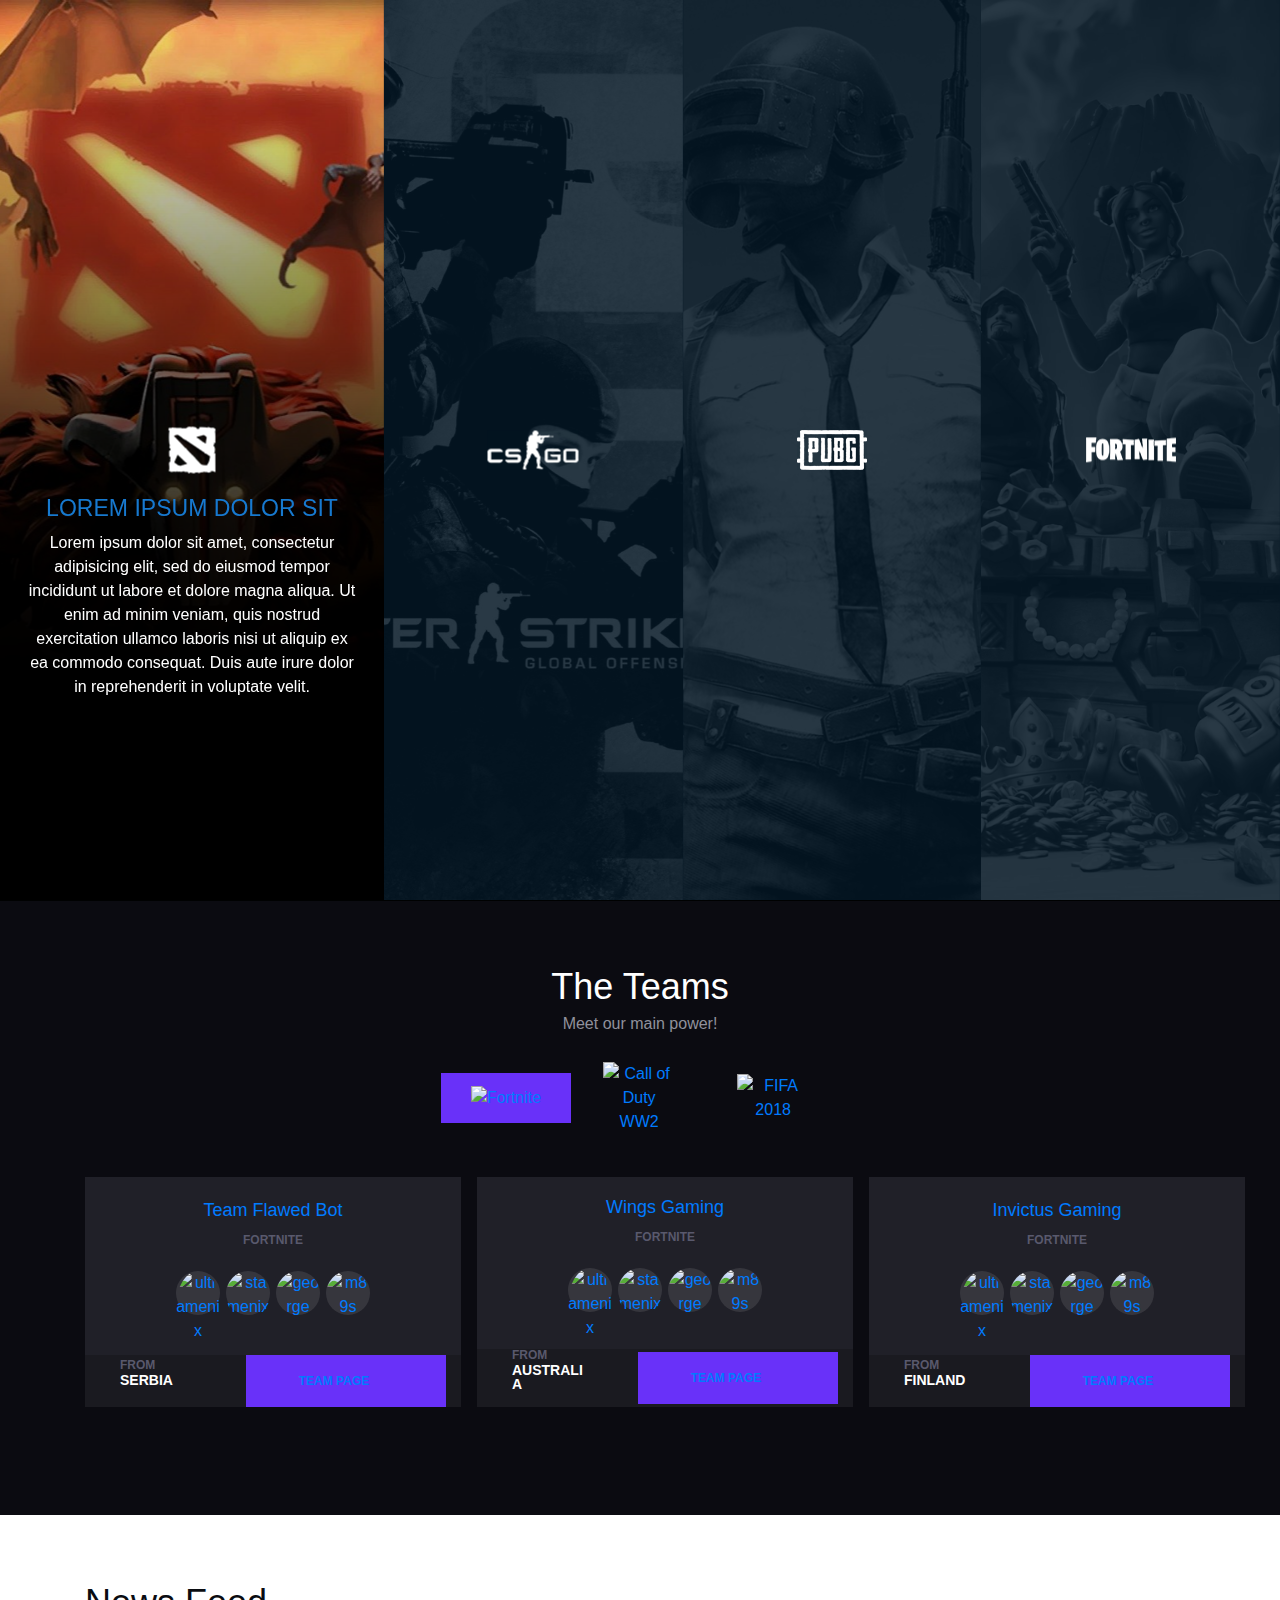
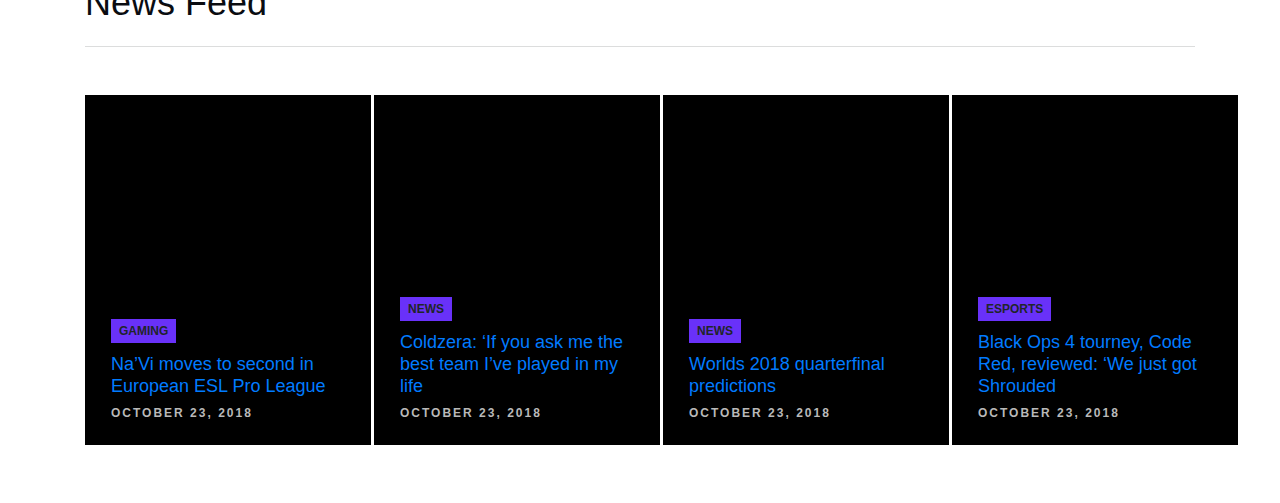
==== commit 145695df: "modify tag" ====
--- a/index.html
+++ b/index.html
@@ -433,7 +433,7 @@
             <div class="tab-content content">
                 <div id="all" class="news-grid active">
                     <div class="row">
-                        <div class="col-md-4">
+                        <div class="col-md-3">
                             <article
                                 onclick="window.location='http://themes.pixiesquad.com/pixiefreak/vicious-champions/navi-moves-to-second-in-european-esl-pro-league/'"
                                 style="background-image: url('http://themes.pixiesquad.com/pixiefreak/vicious-champions/wp-content/uploads/2018/10/news-09.jpg');">
@@ -454,7 +454,7 @@
                                 </div>
                             </article>
                         </div>
-                        <div class="col-md-4">
+                        <div class="col-md-3">
                             <article
                                 onclick="window.location='http://themes.pixiesquad.com/pixiefreak/vicious-champions/coldzera-if-you-ask-me-the-best-team-ive-played-in-my-life-ill-say-its-lg/'"
                                 style="background-image: url('http://themes.pixiesquad.com/pixiefreak/vicious-champions/wp-content/uploads/2018/10/news_thumb_14.jpg');">
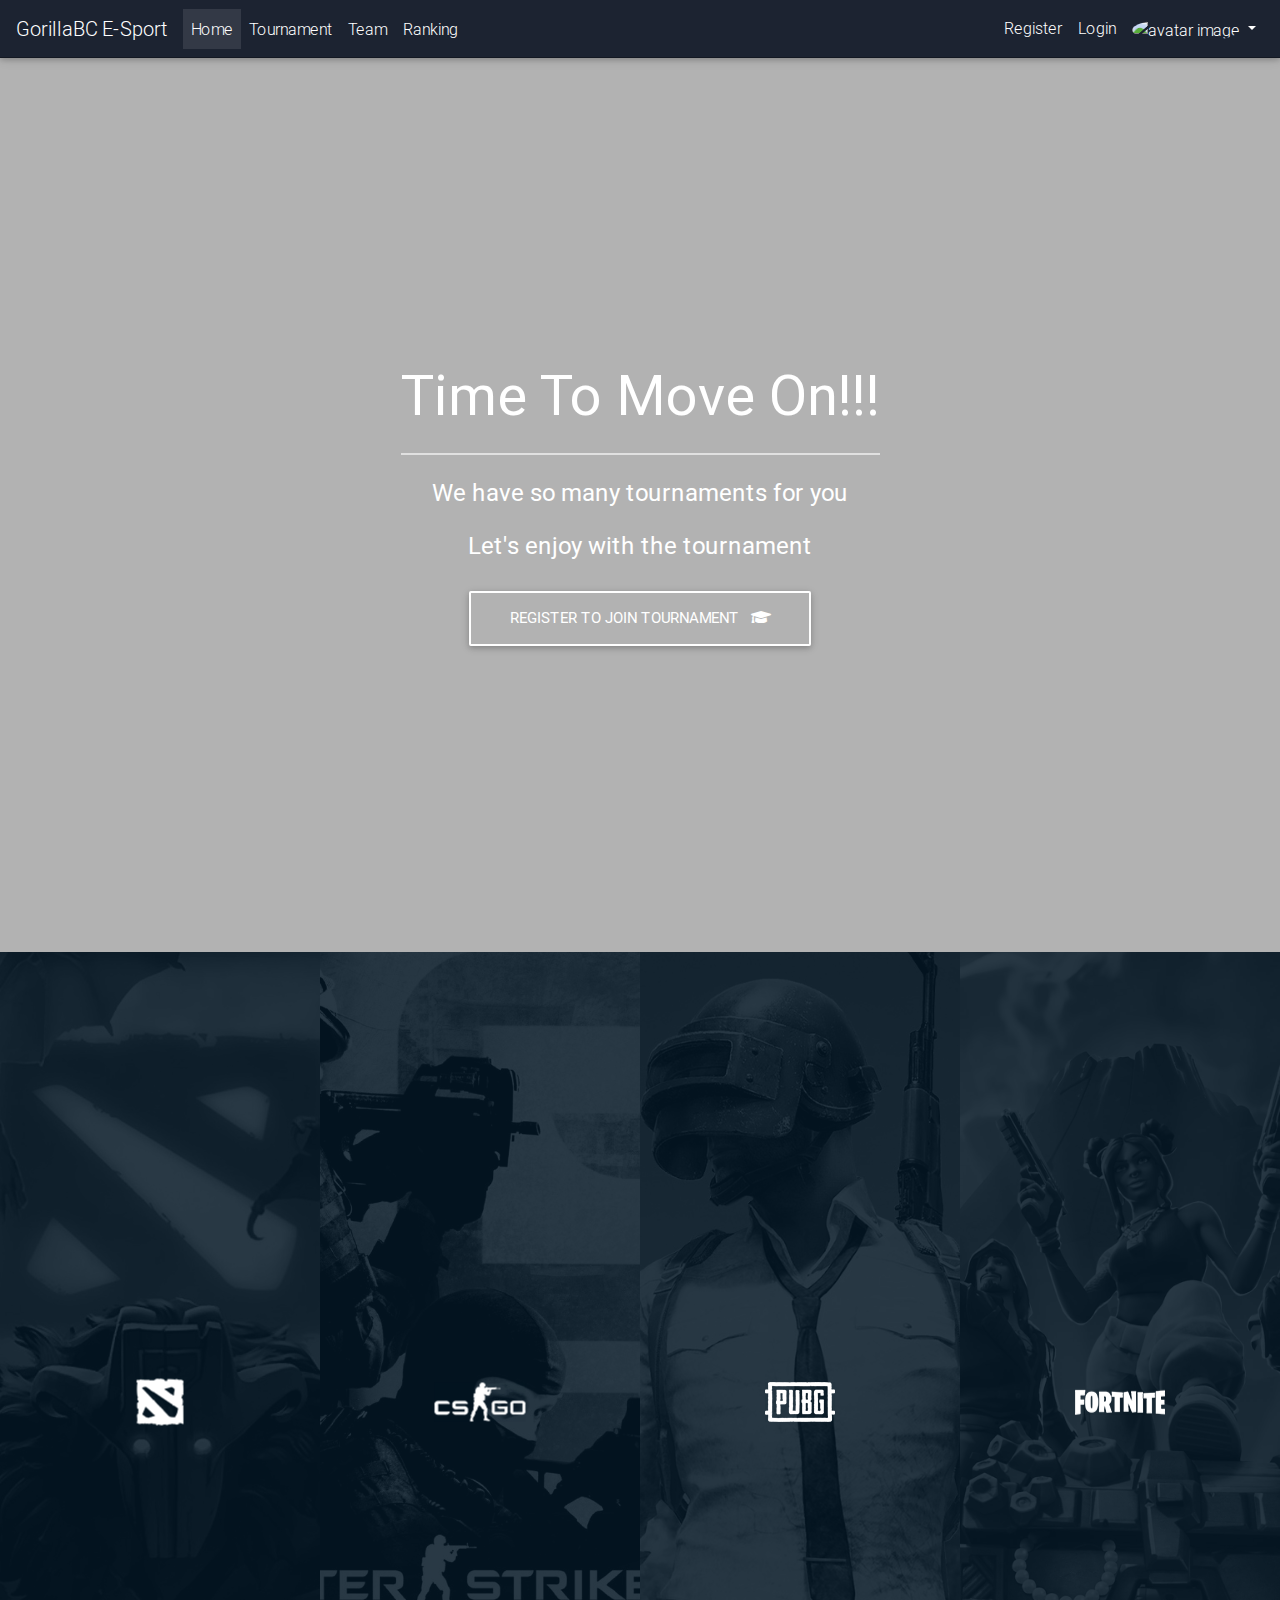
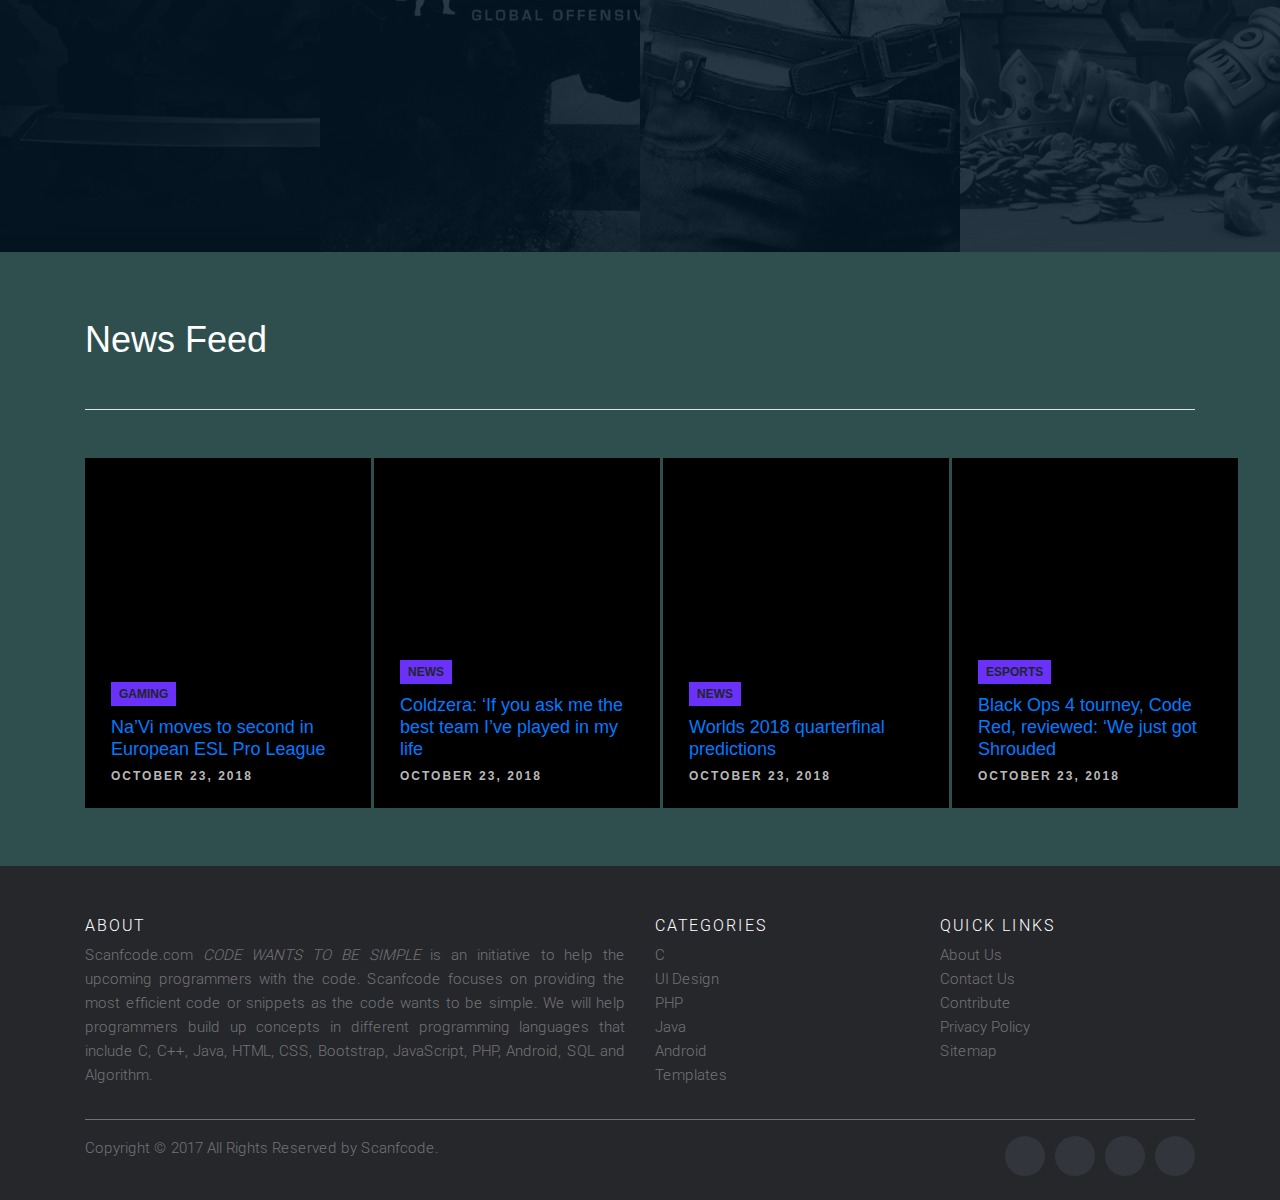
==== commit 5d41428e: "redesign website and modify form for preparing to  connect to django" ====
--- a/index.html
+++ b/index.html
@@ -2,530 +2,439 @@
 <html lang="en">
 
 <head>
-    <meta charset="UTF-8">
-    <meta name="viewport" content="width=device-width, initial-scale=1.0">
-    <meta http-equiv="X-UA-Compatible" content="ie=edge">
-    <title>Esports / Esports Management Tournament Platform by 003</title>
-    <link rel="stylesheet" href="asset/style.css">
-    <link rel="stylesheet" href="https://stackpath.bootstrapcdn.com/bootstrap/4.3.1/css/bootstrap.min.css"
-        integrity="sha384-ggOyR0iXCbMQv3Xipma34MD+dH/1fQ784/j6cY/iJTQUOhcWr7x9JvoRxT2MZw1T" crossorigin="anonymous">
-    <script src="asset/main.js"></script>
-    <script src="https://code.jquery.com/jquery-3.3.1.slim.min.js"
-        integrity="sha384-q8i/X+965DzO0rT7abK41JStQIAqVgRVzpbzo5smXKp4YfRvH+8abtTE1Pi6jizo" crossorigin="anonymous">
-    </script>
-    <script src="https://cdnjs.cloudflare.com/ajax/libs/popper.js/1.14.7/umd/popper.min.js"
-        integrity="sha384-UO2eT0CpHqdSJQ6hJty5KVphtPhzWj9WO1clHTMGa3JDZwrnQq4sF86dIHNDz0W1" crossorigin="anonymous">
-    </script>
-    <script src="https://stackpath.bootstrapcdn.com/bootstrap/4.3.1/js/bootstrap.min.js"
-        integrity="sha384-JjSmVgyd0p3pXB1rRibZUAYoIIy6OrQ6VrjIEaFf/nJGzIxFDsf4x0xIM+B07jRM" crossorigin="anonymous">
-    </script>
+
+  <meta charset="UTF-8">
+  <meta charset="utf-8">
+  <meta name="viewport" content="width=device-width, initial-scale=1, shrink-to-fit=no">
+  <meta http-equiv="x-ua-compatible" content="ie=edge">
+  <title>Esports / Esports Management Tournament Platform by 003</title>
+  <!-- Font Awesome -->
+  <link rel="stylesheet" href="https://use.fontawesome.com/releases/v5.8.1/css/all.css">
+  <!-- Bootstrap core CSS -->
+  <link href="css/bootstrap.min.css" rel="stylesheet">
+  <!-- Material Design Bootstrap -->
+  <link href="css/mdb.min.css" rel="stylesheet">
+  <!-- Your custom styles (optional) -->
+  <link href="css/style.css" rel="stylesheet">
+
+  <link rel="stylesheet" href="https://stackpath.bootstrapcdn.com/bootstrap/4.3.1/css/bootstrap.min.css"
+    integrity="sha384-ggOyR0iXCbMQv3Xipma34MD+dH/1fQ784/j6cY/iJTQUOhcWr7x9JvoRxT2MZw1T" crossorigin="anonymous">
+  <link href="css1/bootstrap.min.css" rel="stylesheet">
+  <!-- Material Design Bootstrap -->
+  <link href="css1/mdb.min.css" rel="stylesheet">
+  <!-- Your custom styles (optional) -->
+  <link href="css1/style.min.css" rel="stylesheet">
+  <style type="text/css">
+    html,
+    body,
+    header,
+    .view {
+      height: 100%;
+    }
+
+    @media (max-width: 559px) {
+
+      html,
+      body,
+      header,
+      .view {
+        height: 1000px;
+      }
+    }
+
+    @media (min-width: 560px) and (max-width: 740px) {
+
+      html,
+      body,
+      header,
+      .view {
+        height: 700px;
+      }
+    }
+
+    @media (min-width: 800px) and (max-width: 850px) {
+
+      html,
+      body,
+      header,
+      .view {
+        height: 600px;
+      }
+    }
+
+    @media (min-width: 800px) and (max-width: 850px) {
+      .navbar:not(.top-nav-collapse) {
+        background: #1C2331 !important;
+      }
+    }
+  </style>
+
+  <script src="https://code.jquery.com/jquery-3.3.1.slim.min.js"
+    integrity="sha384-q8i/X+965DzO0rT7abK41JStQIAqVgRVzpbzo5smXKp4YfRvH+8abtTE1Pi6jizo" crossorigin="anonymous">
+  </script>
+  <script src="https://cdnjs.cloudflare.com/ajax/libs/popper.js/1.14.7/umd/popper.min.js"
+    integrity="sha384-UO2eT0CpHqdSJQ6hJty5KVphtPhzWj9WO1clHTMGa3JDZwrnQq4sF86dIHNDz0W1" crossorigin="anonymous">
+  </script>
+  <script src="https://stackpath.bootstrapcdn.com/bootstrap/4.3.1/js/bootstrap.min.js"
+    integrity="sha384-JjSmVgyd0p3pXB1rRibZUAYoIIy6OrQ6VrjIEaFf/nJGzIxFDsf4x0xIM+B07jRM" crossorigin="anonymous">
+  </script>
+
 </head>
 
 <body>
-    <section id="timeline">
-
-        <div class="tl-item">
-
-            <div class="tl-bg" style="background-image: url(/asset/img/w1_dota.jpg)"></div>
-
-            <div class="tl-year">
-                <img src="./asset/img/dota.png" alt="">
+  <!--Navbar -->
+  <nav class="mb-1 navbar navbar-expand-lg navbar-dark secondary-color1 lighten-1">
+    <a class="navbar-brand" href="#">GorillaBC E-Sport</a>
+    <button class="navbar-toggler" type="button" data-toggle="collapse" data-target="#navbarSupportedContent-555"
+      aria-controls="navbarSupportedContent-555" aria-expanded="false" aria-label="Toggle navigation">
+      <span class="navbar-toggler-icon"></span>
+    </button>
+    <div class="collapse navbar-collapse" id="navbarSupportedContent-555">
+      <ul class="navbar-nav mr-auto">
+        <li class="nav-item active">
+          <a class="nav-link" href="index.html">Home
+            <span class="sr-only">(current)</span>
+          </a>
+        </li>
+        <li class="nav-item">
+          <a class="nav-link" href="tournament.html">Tournament</a>
+        </li>
+        <li class="nav-item">
+          <a class="nav-link" href="team.html">Team</a>
+        </li>
+      </li>
+      <li class="nav-item">
+        <a class="nav-link" href="#">Ranking</a>
+      </li>
+      </ul>
+      <ul class="navbar-nav ml-auto nav-flex-icons">
+        <!--<li class="nav-item">
+        <a class="nav-link waves-effect waves-light">1
+          <i class="fas fa-envelope"></i>
+        </a>
+      </li>-->
+        <!--Register -->
+        <li class="nav-item">
+          <a href="register.html" class="nav-link">Register</a>
+
+        </li>
+        <!--login -->
+        <li class="nav-item">
+          <a href="login.html" class="nav-link">Login</a>
+
+        </li>
+
+        <li class="nav-item avatar dropdown">
+          <a class="nav-link dropdown-toggle" id="navbarDropdownMenuLink-55" data-toggle="dropdown" aria-haspopup="true"
+            aria-expanded="false">
+            <img style="width: 30%" src="https://mdbootstrap.com/img/Photos/Avatars/avatar-2.jpg"
+              class="rounded-circle z-depth-0" alt="avatar image">
+          </a>
+          <div class="dropdown-menu dropdown-menu-right dropdown-secondary" aria-labelledby="navbarDropdownMenuLink-55">
+            <a class="dropdown-item" href="createteam.html">Create Team</a>
+            <a class="dropdown-item" href="#">Join Team</a>
+            <a class="dropdown-item" href="match.html">Show Schedule</a>
+            <a class="dropdown-item" href="#">ManagePlayerInformation</a>
+            <a class="dropdown-item" href="#">ManageTeamInformation</a>
+            <a class="dropdown-item" href="#">NoticeResultCompetition</a>
+            <a class="dropdown-item" href="#">Logout</a>
+
+          </div>
+        </li>
+      </ul>
+    </div>
+  </nav>
+  <!--/.Navbar -->
+  <!-- Start your project here-->
+  <!-- Full Page Intro -->
+  <div class="view" style="margin-top: -5px;">
+
+    <video class="video-intro" poster="https://mdbootstrap.com/img/Photos/Others/background.jpg" playsinline autoplay
+      muted loop>
+      <source src="test.mp4" type="video/mp4">
+    </video>
+
+    <!-- Mask & flexbox options-->
+    <div class="mask rgba-black-light d-flex justify-content-center align-items-center">
+
+      <!-- Content -->
+      <div class="text-center white-text mx-5 wow fadeIn">
+
+        <h1 class="display-4 mb-4">
+          <strong>Time To Move On!!!</strong>
+        </h1>
+
+        <!-- Time Counter -->
+        <p id="time-counter" class="border border-light my-4"></p>
+
+
+        <h4 class="mb-4">
+          <strong>We have so many tournaments for you </strong>
+        </h4>
+
+        <h4 class="mb-4 d-none d-md-block">
+          <strong>Let's enjoy with the tournament </strong>
+        </h4>
+
+        <a target="_blank" href="register.html" class="btn btn-outline-white btn-lg">Register to Join Tournament
+          <i class="fas fa-graduation-cap ml-2"></i>
+        </a>
+      </div>
+      <!-- Content -->
+
+    </div>
+    <!-- Mask & flexbox options-->
+
+  </div>
+  <!-- Full Page Intro -->
+  <section id="timeline" style="margin-top: -5px">
+
+    <div class="tl-item">
+
+      <div class="tl-bg" style="background-image: url(/asset/img/w1_dota.jpg)"></div>
+
+      <div class="tl-year">
+        <img src="./asset/img/dota.png" alt="">
+      </div>
+
+      <div class="tl-content">
+        <h1>Lorem ipsum dolor sit</h1>
+        <p>Lorem ipsum dolor sit amet, consectetur adipisicing elit, sed do eiusmod tempor incididunt ut labore
+          et dolore magna aliqua. Ut enim ad minim veniam, quis nostrud exercitation ullamco laboris nisi ut
+          aliquip ex ea commodo consequat. Duis aute irure dolor in reprehenderit in voluptate velit.</p>
+      </div>
+
+    </div>
+
+    <div class="tl-item">
+
+      <div class="tl-bg" style="background-image: url(/asset/img/w2_csgo.jpg)"></div>
+
+      <div class="tl-year">
+        <img src="./asset/img/csgo.png" alt="">
+      </div>
+
+      <div class="tl-content">
+        <h1 class="f3 text--accent ttu">Vestibulum laoreet lorem</h1>
+        <p>Suspendisse potenti. Sed sollicitudin eros lorem, eget accumsan risus dictum id. Maecenas dignissim
+          ipsum vel mi rutrum egestas. Donec mauris nibh, facilisis ut hendrerit vel, fringilla sed felis.
+          Morbi sed nisl et arcu.</p>
+      </div>
+
+    </div>
+
+    <div class="tl-item">
+
+      <div class="tl-bg" style="background-image: url(/asset/img/w3.jpg)"></div>
+
+      <div class="tl-year">
+        <img src="./asset/img/pubg.png" alt="">
+      </div>
+
+      <div class="tl-content">
+        <h1 class="f3 text--accent ttu">Phasellus mauris elit</h1>
+        <p>Mauris cursus magna at libero lobortis tempor. Suspendisse potenti. Aliquam interdum vulputate neque
+          sit amet varius. Maecenas ac pulvinar nisi. Fusce vitae nunc ultrices, tristique dolor at, porttitor
+          dolor. Etiam id cursus arcu, in dapibus nibh. Pellentesque non porta leo. Nulla eros odio, egestas
+          quis efficitur vel, pretium sed.</p>
+      </div>
+
+    </div>
+
+    <div class="tl-item">
+
+      <div class="tl-bg" style="background-image: url(/asset/img/24.jpg)"></div>
+
+      <div class="tl-year">
+        <img src="./asset/img/fortnite.png" alt="">
+      </div>
+
+      <div class="tl-content">
+        <h1 class="f3 text--accent ttu">Mauris vitae nunc elem</h1>
+        <p>Suspendisse ac mi at dolor sodales faucibus. Nunc sagittis ornare purus non euismod. Donec vestibulum
+          efficitur tortor, eget efficitur enim facilisis consequat. Vivamus laoreet laoreet elit. Ut ut
+          varius metus, bibendum imperdiet ex. Curabitur diam quam, blandit at risus nec, pulvinar porttitor
+          lorem. Pellentesque dolor elit.</p>
+      </div>
+
+    </div>
+  </section>
+  <div>
+
+
+
+    <section class="news" style="background-color:darkslategrey !important;">
+      <div class="container">
+        <div class="section-header border-bottom">
+          <div class="section-title">
+            <h2 style="color: white;">News Feed</h2>
+          </div>
+        </div>
+
+        <div class="tab-content content">
+          <div id="all" class="news-grid active">
+            <div class="row">
+              <div class="col-md-3">
+                <article
+                  onclick="window.location='http://themes.pixiesquad.com/pixiefreak/vicious-champions/navi-moves-to-second-in-european-esl-pro-league/'"
+                  style="background-image: url('http://themes.pixiesquad.com/pixiefreak/vicious-champions/wp-content/uploads/2018/10/news-09.jpg');">
+                  <div class="overlay">
+                    <a class="category">
+                      GAMING </a>
+
+                    <h3>
+                      <a
+                        href="http://themes.pixiesquad.com/pixiefreak/vicious-champions/navi-moves-to-second-in-european-esl-pro-league/">
+                        Na’Vi moves to second in European ESL Pro League </a>
+                    </h3>
+
+                    <div class="details">
+                      <span class="date">
+                        October 23, 2018 </span>
+                    </div>
+                  </div>
+                </article>
+              </div>
+              <div class="col-md-3">
+                <article
+                  onclick="window.location='http://themes.pixiesquad.com/pixiefreak/vicious-champions/coldzera-if-you-ask-me-the-best-team-ive-played-in-my-life-ill-say-its-lg/'"
+                  style="background-image: url('http://themes.pixiesquad.com/pixiefreak/vicious-champions/wp-content/uploads/2018/10/news_thumb_14.jpg');">
+                  <div class="overlay">
+                    <a class="category">
+                      NEWS </a>
+
+                    <h3>
+                      <a
+                        href="http://themes.pixiesquad.com/pixiefreak/vicious-champions/coldzera-if-you-ask-me-the-best-team-ive-played-in-my-life-ill-say-its-lg/">
+                        Coldzera: ‘If you ask me the best team I’ve played in my life </a>
+                    </h3>
+
+                    <div class="details">
+                      <span class="date">
+                        October 23, 2018 </span>
+                    </div>
+                  </div>
+                </article>
+              </div>
+              <div class="col-md-3">
+                <article
+                  onclick="window.location='http://themes.pixiesquad.com/pixiefreak/vicious-champions/worlds-2018-quarterfinal-predictions/'"
+                  style="background-image: url('http://themes.pixiesquad.com/pixiefreak/vicious-champions/wp-content/uploads/2018/10/news-07.jpg');">
+                  <div class="overlay">
+                    <a class="category">
+                      NEWS </a>
+
+                    <h3>
+                      <a
+                        href="http://themes.pixiesquad.com/pixiefreak/vicious-champions/worlds-2018-quarterfinal-predictions/">
+                        Worlds 2018 quarterfinal predictions </a>
+                    </h3>
+
+                    <div class="details">
+                      <span class="date">
+                        October 23, 2018 </span>
+                    </div>
+                  </div>
+                </article>
+              </div>
+              <div class="col-md-3">
+                <article
+                  onclick="window.location='http://themes.pixiesquad.com/pixiefreak/vicious-champions/black-ops-4-tourney-code-red-reviewed-we-just-got-shrouded-on-bro/'"
+                  style="background-image: url('http://themes.pixiesquad.com/pixiefreak/vicious-champions/wp-content/uploads/2018/10/news-01.jpg');">
+                  <div class="overlay">
+                    <a class="category">
+                      ESPORTS </a>
+
+                    <h3>
+                      <a
+                        href="http://themes.pixiesquad.com/pixiefreak/vicious-champions/black-ops-4-tourney-code-red-reviewed-we-just-got-shrouded-on-bro/">
+                        Black Ops 4 tourney, Code Red, reviewed: ‘We just got Shrouded </a>
+                    </h3>
+
+                    <div class="details">
+                      <span class="date">
+                        October 23, 2018 </span>
+                    </div>
+                  </div>
+                </article>
+              </div>
             </div>
-
-            <div class="tl-content">
-                <h1>Lorem ipsum dolor sit</h1>
-                <p>Lorem ipsum dolor sit amet, consectetur adipisicing elit, sed do eiusmod tempor incididunt ut labore
-                    et dolore magna aliqua. Ut enim ad minim veniam, quis nostrud exercitation ullamco laboris nisi ut
-                    aliquip ex ea commodo consequat. Duis aute irure dolor in reprehenderit in voluptate velit.</p>
-            </div>
-
+          </div>
         </div>
-
-        <div class="tl-item">
-
-            <div class="tl-bg" style="background-image: url(/asset/img/w2_csgo.jpg)"></div>
-
-            <div class="tl-year">
-                <img src="./asset/img/csgo.png" alt="">
-            </div>
-
-            <div class="tl-content">
-                <h1 class="f3 text--accent ttu">Vestibulum laoreet lorem</h1>
-                <p>Suspendisse potenti. Sed sollicitudin eros lorem, eget accumsan risus dictum id. Maecenas dignissim
-                    ipsum vel mi rutrum egestas. Donec mauris nibh, facilisis ut hendrerit vel, fringilla sed felis.
-                    Morbi sed nisl et arcu.</p>
-            </div>
-
+      </div>
+    </section>
+
+  </div>
+  <section>
+    <!-- Site footer -->
+    <footer class="site-footer">
+      <div class="container">
+        <div class="row">
+          <div class="col-sm-12 col-md-6">
+            <h6>About</h6>
+            <p class="text-justify">Scanfcode.com <i>CODE WANTS TO BE SIMPLE </i> is an initiative to help the upcoming
+              programmers with the code. Scanfcode focuses on providing the most efficient code or snippets as the code
+              wants to be simple. We will help programmers build up concepts in different programming languages that
+              include C, C++, Java, HTML, CSS, Bootstrap, JavaScript, PHP, Android, SQL and Algorithm.</p>
+          </div>
+
+          <div class="col-xs-6 col-md-3">
+            <h6>Categories</h6>
+            <ul class="footer-links">
+              <li><a href="http://scanfcode.com/category/c-language/">C</a></li>
+              <li><a href="http://scanfcode.com/category/front-end-development/">UI Design</a></li>
+              <li><a href="http://scanfcode.com/category/back-end-development/">PHP</a></li>
+              <li><a href="http://scanfcode.com/category/java-programming-language/">Java</a></li>
+              <li><a href="http://scanfcode.com/category/android/">Android</a></li>
+              <li><a href="http://scanfcode.com/category/templates/">Templates</a></li>
+            </ul>
+          </div>
+
+          <div class="col-xs-6 col-md-3">
+            <h6>Quick Links</h6>
+            <ul class="footer-links">
+              <li><a href="http://scanfcode.com/about/">About Us</a></li>
+              <li><a href="http://scanfcode.com/contact/">Contact Us</a></li>
+              <li><a href="http://scanfcode.com/contribute-at-scanfcode/">Contribute</a></li>
+              <li><a href="http://scanfcode.com/privacy-policy/">Privacy Policy</a></li>
+              <li><a href="http://scanfcode.com/sitemap/">Sitemap</a></li>
+            </ul>
+          </div>
         </div>
-
-        <div class="tl-item">
-
-            <div class="tl-bg" style="background-image: url(/asset/img/w3.jpg)"></div>
-
-            <div class="tl-year">
-                <img src="./asset/img/pubg.png" alt="">
-            </div>
-
-            <div class="tl-content">
-                <h1 class="f3 text--accent ttu">Phasellus mauris elit</h1>
-                <p>Mauris cursus magna at libero lobortis tempor. Suspendisse potenti. Aliquam interdum vulputate neque
-                    sit amet varius. Maecenas ac pulvinar nisi. Fusce vitae nunc ultrices, tristique dolor at, porttitor
-                    dolor. Etiam id cursus arcu, in dapibus nibh. Pellentesque non porta leo. Nulla eros odio, egestas
-                    quis efficitur vel, pretium sed.</p>
-            </div>
-
+        <hr>
+      </div>
+      <div class="container">
+        <div class="row">
+          <div class="col-md-8 col-sm-6 col-xs-12">
+            <p class="copyright-text">Copyright &copy; 2017 All Rights Reserved by
+              <a href="#">Scanfcode</a>.
+            </p>
+          </div>
+
+          <div class="col-md-4 col-sm-6 col-xs-12">
+            <ul class="social-icons">
+              <li><a class="facebook" href="#"><i class="fa fa-facebook"></i></a></li>
+              <li><a class="twitter" href="#"><i class="fa fa-twitter"></i></a></li>
+              <li><a class="dribbble" href="#"><i class="fa fa-dribbble"></i></a></li>
+              <li><a class="linkedin" href="#"><i class="fa fa-linkedin"></i></a></li>
+            </ul>
+          </div>
         </div>
-
-        <div class="tl-item">
-
-            <div class="tl-bg" style="background-image: url(/asset/img/24.jpg)"></div>
-
-            <div class="tl-year">
-                <img src="./asset/img/fortnite.png" alt="">
-            </div>
-
-            <div class="tl-content">
-                <h1 class="f3 text--accent ttu">Mauris vitae nunc elem</h1>
-                <p>Suspendisse ac mi at dolor sodales faucibus. Nunc sagittis ornare purus non euismod. Donec vestibulum
-                    efficitur tortor, eget efficitur enim facilisis consequat. Vivamus laoreet laoreet elit. Ut ut
-                    varius metus, bibendum imperdiet ex. Curabitur diam quam, blandit at risus nec, pulvinar porttitor
-                    lorem. Pellentesque dolor elit.</p>
-            </div>
-
-        </div>
-    </section>
-
-    <section class="teams">
-        <div class="container">
-            <div class="section-header center-column col-white">
-                <div class="section-title normal">
-                    <h2>The Teams</h2>
-                    <span>Meet our main power!</span>
-                </div>
-            </div>
-
-            <ul class="tab-nav">
-                <li class="active">
-                    <a data-toggle="tab" href="#gamefilter-1">
-                        <img src="http://themes.pixiesquad.com/pixiefreak/twisting-nether/wp-content/uploads/2018/10/test.png"
-                            alt="Fortnite">
-                    </a>
-                </li>
-                <li class="">
-                    <a data-toggle="tab" href="#gamefilter-2">
-                        <img src="http://themes.pixiesquad.com/pixiefreak/twisting-nether/wp-content/uploads/2018/10/ww2logo.png"
-                            alt="Call of Duty WW2">
-                    </a>
-                </li>
-                <li class="">
-                    <a data-toggle="tab" href="#gamefilter-3">
-                        <img src="http://themes.pixiesquad.com/pixiefreak/twisting-nether/wp-content/uploads/2018/10/fifa_logo.png"
-                            alt="FIFA 2018">
-                    </a>
-                </li>
-            </ul>
-
-            <div class="tab-content">
-                <div id="gamefilter-1" class="team-list active">
-                    <div class="row">
-                        <div class="col-md-4">
-                            <div class="team-box">
-                                <div class="team-body">
-                                    <h3>
-                                        <a
-                                            href="http://themes.pixiesquad.com/pixiefreak/vicious-champions/team/team-flawed-bot">
-                                            Team Flawed Bot </a>
-                                    </h3>
-
-                                    <span>Fortnite</span>
-
-                                    <ul class="members">
-                                        <li>
-                                            <a
-                                                href="http://themes.pixiesquad.com/pixiefreak/vicious-champions/player/ultramenix">
-                                                <img src="http://themes.pixiesquad.com/pixiefreak/twisting-nether/wp-content/uploads/2018/10/img.jpg"
-                                                    alt="ultramenix">
-                                            </a>
-                                        </li>
-                                        <li>
-                                            <a
-                                                href="http://themes.pixiesquad.com/pixiefreak/vicious-champions/player/stamenix">
-                                                <img src="http://themes.pixiesquad.com/pixiefreak/twisting-nether/wp-content/uploads/2018/10/player_852.jpg"
-                                                    alt="stamenix">
-                                            </a>
-                                        </li>
-                                        <li>
-                                            <a
-                                                href="http://themes.pixiesquad.com/pixiefreak/vicious-champions/player/george">
-                                                <img src="http://themes.pixiesquad.com/pixiefreak/twisting-nether/wp-content/uploads/2018/10/player_89.jpg"
-                                                    alt="george">
-                                            </a>
-                                        </li>
-                                        <li>
-                                            <a
-                                                href="http://themes.pixiesquad.com/pixiefreak/vicious-champions/player/m89s">
-                                                <img src="http://themes.pixiesquad.com/pixiefreak/twisting-nether/wp-content/uploads/2018/10/player_9111.jpg"
-                                                    alt="m89s">
-                                            </a>
-                                        </li>
-                                    </ul>
-                                </div>
-
-                                <div class="team-foot">
-                                    <div class="col">
-                                        <h5>From</h5>
-                                        <p>Serbia</p>
-                                    </div>
-
-                                    <div class="col align-right">
-                                        <a href="http://themes.pixiesquad.com/pixiefreak/vicious-champions/team/team-flawed-bot"
-                                            class="btn-default">
-                                            Team page <i class="fas fa-arrow-right"></i>
-                                        </a>
-                                    </div>
-                                </div>
-                            </div>
-                        </div>
-                        <div class="col-md-4">
-                            <div class="team-box">
-                                <div class="team-body">
-                                    <h3>
-                                        <a
-                                            href="http://themes.pixiesquad.com/pixiefreak/vicious-champions/team/wings-gaming">
-                                            Wings Gaming </a>
-                                    </h3>
-
-                                    <span>Fortnite</span>
-
-                                    <ul class="members">
-                                        <li>
-                                            <a
-                                                href="http://themes.pixiesquad.com/pixiefreak/vicious-champions/player/ultramenix">
-                                                <img src="http://themes.pixiesquad.com/pixiefreak/twisting-nether/wp-content/uploads/2018/10/img.jpg"
-                                                    alt="ultramenix">
-                                            </a>
-                                        </li>
-                                        <li>
-                                            <a
-                                                href="http://themes.pixiesquad.com/pixiefreak/vicious-champions/player/stamenix">
-                                                <img src="http://themes.pixiesquad.com/pixiefreak/twisting-nether/wp-content/uploads/2018/10/player_852.jpg"
-                                                    alt="stamenix">
-                                            </a>
-                                        </li>
-                                        <li>
-                                            <a
-                                                href="http://themes.pixiesquad.com/pixiefreak/vicious-champions/player/george">
-                                                <img src="http://themes.pixiesquad.com/pixiefreak/twisting-nether/wp-content/uploads/2018/10/player_89.jpg"
-                                                    alt="george">
-                                            </a>
-                                        </li>
-                                        <li>
-                                            <a
-                                                href="http://themes.pixiesquad.com/pixiefreak/vicious-champions/player/m89s">
-                                                <img src="http://themes.pixiesquad.com/pixiefreak/twisting-nether/wp-content/uploads/2018/10/player_9111.jpg"
-                                                    alt="m89s">
-                                            </a>
-                                        </li>
-                                    </ul>
-                                </div>
-
-                                <div class="team-foot">
-                                    <div class="col">
-                                        <h5>From</h5>
-                                        <p>Australia</p>
-                                    </div>
-
-                                    <div class="col align-right">
-                                        <a href="http://themes.pixiesquad.com/pixiefreak/vicious-champions/team/wings-gaming"
-                                            class="btn-default">
-                                            Team page <i class="fas fa-arrow-right"></i>
-                                        </a>
-                                    </div>
-                                </div>
-                            </div>
-                        </div>
-                        <div class="col-md-4">
-                            <div class="team-box">
-                                <div class="team-body">
-                                    <h3>
-                                        <a
-                                            href="http://themes.pixiesquad.com/pixiefreak/vicious-champions/team/invictus-gaming">
-                                            Invictus Gaming </a>
-                                    </h3>
-
-                                    <span>Fortnite</span>
-
-                                    <ul class="members">
-                                        <li>
-                                            <a
-                                                href="http://themes.pixiesquad.com/pixiefreak/vicious-champions/player/ultramenix">
-                                                <img src="http://themes.pixiesquad.com/pixiefreak/twisting-nether/wp-content/uploads/2018/10/img.jpg"
-                                                    alt="ultramenix">
-                                            </a>
-                                        </li>
-                                        <li>
-                                            <a
-                                                href="http://themes.pixiesquad.com/pixiefreak/vicious-champions/player/stamenix">
-                                                <img src="http://themes.pixiesquad.com/pixiefreak/twisting-nether/wp-content/uploads/2018/10/player_852.jpg"
-                                                    alt="stamenix">
-                                            </a>
-                                        </li>
-                                        <li>
-                                            <a
-                                                href="http://themes.pixiesquad.com/pixiefreak/vicious-champions/player/george">
-                                                <img src="http://themes.pixiesquad.com/pixiefreak/twisting-nether/wp-content/uploads/2018/10/player_89.jpg"
-                                                    alt="george">
-                                            </a>
-                                        </li>
-                                        <li>
-                                            <a
-                                                href="http://themes.pixiesquad.com/pixiefreak/vicious-champions/player/m89s">
-                                                <img src="http://themes.pixiesquad.com/pixiefreak/twisting-nether/wp-content/uploads/2018/10/player_9111.jpg"
-                                                    alt="m89s">
-                                            </a>
-                                        </li>
-                                    </ul>
-                                </div>
-
-                                <div class="team-foot">
-                                    <div class="col">
-                                        <h5>From</h5>
-                                        <p>Finland</p>
-                                    </div>
-
-                                    <div class="col align-right">
-                                        <a href="http://themes.pixiesquad.com/pixiefreak/vicious-champions/team/invictus-gaming"
-                                            class="btn-default">
-                                            Team page <i class="fas fa-arrow-right"></i>
-                                        </a>
-                                    </div>
-                                </div>
-                            </div>
-                            </div>
-                        </div>
-                    </div>
-                    <div id="gamefilter-2" class="team-list">
-                        <div class="team-box">
-                            <div class="team-body">
-                                <h3>
-                                    <a
-                                        href="http://themes.pixiesquad.com/pixiefreak/vicious-champions/team/fnatic-esports">
-                                        Fnatic eSports </a>
-                                </h3>
-
-                                <span>Call of Duty WW2</span>
-
-                                <ul class="members">
-                                    <li>
-                                        <a
-                                            href="http://themes.pixiesquad.com/pixiefreak/vicious-champions/player/ultramenix">
-                                            <img src="http://themes.pixiesquad.com/pixiefreak/twisting-nether/wp-content/uploads/2018/10/img.jpg"
-                                                alt="ultramenix">
-                                        </a>
-                                    </li>
-                                    <li>
-                                        <a
-                                            href="http://themes.pixiesquad.com/pixiefreak/vicious-champions/player/stamenix">
-                                            <img src="http://themes.pixiesquad.com/pixiefreak/twisting-nether/wp-content/uploads/2018/10/player_852.jpg"
-                                                alt="stamenix">
-                                        </a>
-                                    </li>
-                                    <li>
-                                        <a
-                                            href="http://themes.pixiesquad.com/pixiefreak/vicious-champions/player/george">
-                                            <img src="http://themes.pixiesquad.com/pixiefreak/twisting-nether/wp-content/uploads/2018/10/player_89.jpg"
-                                                alt="george">
-                                        </a>
-                                    </li>
-                                    <li>
-                                        <a href="http://themes.pixiesquad.com/pixiefreak/vicious-champions/player/m89s">
-                                            <img src="http://themes.pixiesquad.com/pixiefreak/twisting-nether/wp-content/uploads/2018/10/player_9111.jpg"
-                                                alt="m89s">
-                                        </a>
-                                    </li>
-                                </ul>
-                            </div>
-
-                            <div class="team-foot">
-                                <div class="col">
-                                    <h5>From</h5>
-                                    <p>Denmark</p>
-                                </div>
-
-                                <div class="col align-right">
-                                    <a href="http://themes.pixiesquad.com/pixiefreak/vicious-champions/team/fnatic-esports"
-                                        class="btn-default">
-                                        Team page <i class="fas fa-arrow-right"></i>
-                                    </a>
-                                </div>
-                            </div>
-                        </div>
-                    </div>
-                    <div id="gamefilter-3" class="team-list">
-                        <div class="team-box">
-                            <div class="team-body">
-                                <h3>
-                                    <a
-                                        href="http://themes.pixiesquad.com/pixiefreak/vicious-champions/team/gambit-gaming">
-                                        Gambit Gaming </a>
-                                </h3>
-
-                                <span>FIFA 2018</span>
-
-                                <ul class="members">
-                                    <li>
-                                        <a
-                                            href="http://themes.pixiesquad.com/pixiefreak/vicious-champions/player/ultramenix">
-                                            <img src="http://themes.pixiesquad.com/pixiefreak/twisting-nether/wp-content/uploads/2018/10/img.jpg"
-                                                alt="ultramenix">
-                                        </a>
-                                    </li>
-                                    <li>
-                                        <a
-                                            href="http://themes.pixiesquad.com/pixiefreak/vicious-champions/player/stamenix">
-                                            <img src="http://themes.pixiesquad.com/pixiefreak/twisting-nether/wp-content/uploads/2018/10/player_852.jpg"
-                                                alt="stamenix">
-                                        </a>
-                                    </li>
-                                    <li>
-                                        <a
-                                            href="http://themes.pixiesquad.com/pixiefreak/vicious-champions/player/george">
-                                            <img src="http://themes.pixiesquad.com/pixiefreak/twisting-nether/wp-content/uploads/2018/10/player_89.jpg"
-                                                alt="george">
-                                        </a>
-                                    </li>
-                                    <li>
-                                        <a href="http://themes.pixiesquad.com/pixiefreak/vicious-champions/player/m89s">
-                                            <img src="http://themes.pixiesquad.com/pixiefreak/twisting-nether/wp-content/uploads/2018/10/player_9111.jpg"
-                                                alt="m89s">
-                                        </a>
-                                    </li>
-                                </ul>
-                            </div>
-
-                            <div class="team-foot">
-                                <div class="col">
-                                    <h5>From</h5>
-                                    <p>Austria</p>
-                                </div>
-
-                                <div class="col align-right">
-                                    <a href="http://themes.pixiesquad.com/pixiefreak/vicious-champions/team/gambit-gaming"
-                                        class="btn-default">
-                                        Team page <i class="fas fa-arrow-right"></i>
-                                    </a>
-                                </div>
-                            </div>
-                        </div>
-                    </div>
-                </div>
-            </div>
-    </section>
-
-    <section class="news">
-        <div class="container">
-            <div class="section-header">
-                <div class="section-title normal">
-                    <h2>News Feed</h2>
-                </div>
-            </div>
-
-            <div class="tab-content content">
-                <div id="all" class="news-grid active">
-                    <div class="row">
-                        <div class="col-md-3">
-                            <article
-                                onclick="window.location='http://themes.pixiesquad.com/pixiefreak/vicious-champions/navi-moves-to-second-in-european-esl-pro-league/'"
-                                style="background-image: url('http://themes.pixiesquad.com/pixiefreak/vicious-champions/wp-content/uploads/2018/10/news-09.jpg');">
-                                <div class="overlay">
-                                    <a class="category">
-                                        GAMING </a>
-
-                                    <h3>
-                                        <a
-                                            href="http://themes.pixiesquad.com/pixiefreak/vicious-champions/navi-moves-to-second-in-european-esl-pro-league/">
-                                            Na’Vi moves to second in European ESL Pro League </a>
-                                    </h3>
-
-                                    <div class="details">
-                                        <span class="date">
-                                            October 23, 2018 </span>
-                                    </div>
-                                </div>
-                            </article>
-                        </div>
-                        <div class="col-md-3">
-                            <article
-                                onclick="window.location='http://themes.pixiesquad.com/pixiefreak/vicious-champions/coldzera-if-you-ask-me-the-best-team-ive-played-in-my-life-ill-say-its-lg/'"
-                                style="background-image: url('http://themes.pixiesquad.com/pixiefreak/vicious-champions/wp-content/uploads/2018/10/news_thumb_14.jpg');">
-                                <div class="overlay">
-                                    <a class="category">
-                                        NEWS </a>
-
-                                    <h3>
-                                        <a
-                                            href="http://themes.pixiesquad.com/pixiefreak/vicious-champions/coldzera-if-you-ask-me-the-best-team-ive-played-in-my-life-ill-say-its-lg/">
-                                            Coldzera: ‘If you ask me the best team I’ve played in my life </a>
-                                    </h3>
-
-                                    <div class="details">
-                                        <span class="date">
-                                            October 23, 2018 </span>
-                                    </div>
-                                </div>
-                            </article>
-                        </div>
-                        <div class="col-md-3">
-                            <article
-                                onclick="window.location='http://themes.pixiesquad.com/pixiefreak/vicious-champions/worlds-2018-quarterfinal-predictions/'"
-                                style="background-image: url('http://themes.pixiesquad.com/pixiefreak/vicious-champions/wp-content/uploads/2018/10/news-07.jpg');">
-                                <div class="overlay">
-                                    <a class="category">
-                                        NEWS </a>
-
-                                    <h3>
-                                        <a
-                                            href="http://themes.pixiesquad.com/pixiefreak/vicious-champions/worlds-2018-quarterfinal-predictions/">
-                                            Worlds 2018 quarterfinal predictions </a>
-                                    </h3>
-
-                                    <div class="details">
-                                        <span class="date">
-                                            October 23, 2018 </span>
-                                    </div>
-                                </div>
-                            </article>
-                        </div>
-                        <div class="col-md-3">
-                            <article
-                                onclick="window.location='http://themes.pixiesquad.com/pixiefreak/vicious-champions/black-ops-4-tourney-code-red-reviewed-we-just-got-shrouded-on-bro/'"
-                                style="background-image: url('http://themes.pixiesquad.com/pixiefreak/vicious-champions/wp-content/uploads/2018/10/news-01.jpg');">
-                                <div class="overlay">
-                                    <a class="category">
-                                        ESPORTS </a>
-
-                                    <h3>
-                                        <a
-                                            href="http://themes.pixiesquad.com/pixiefreak/vicious-champions/black-ops-4-tourney-code-red-reviewed-we-just-got-shrouded-on-bro/">
-                                            Black Ops 4 tourney, Code Red, reviewed: ‘We just got Shrouded </a>
-                                    </h3>
-
-                                    <div class="details">
-                                        <span class="date">
-                                            October 23, 2018 </span>
-                                    </div>
-                                </div>
-                            </article>
-                        </div>
-                    </div>
-                </div>
-            </div>
-        </div>
-    </section>
-
-
+      </div>
+    </footer>
+  </section>
+  <!-- /Start your project here-->
+
+
+  <!-- SCRIPTS -->
+  <!-- JQuery -->
+  <script type="text/javascript" src="js/jquery-3.4.0.min.js"></script>
+  <!-- Bootstrap tooltips -->
+  <script type="text/javascript" src="js/popper.min.js"></script>
+  <!-- Bootstrap core JavaScript -->
+  <script type="text/javascript" src="js/bootstrap.min.js"></script>
+  <!-- MDB core JavaScript -->
+  <script type="text/javascript" src="js/mdb.min.js"></script>
 </body>
-<!-- development version, includes helpful console warnings -->
-<script src="https://cdn.jsdelivr.net/npm/vue/dist/vue.js"></script>
 
 </html>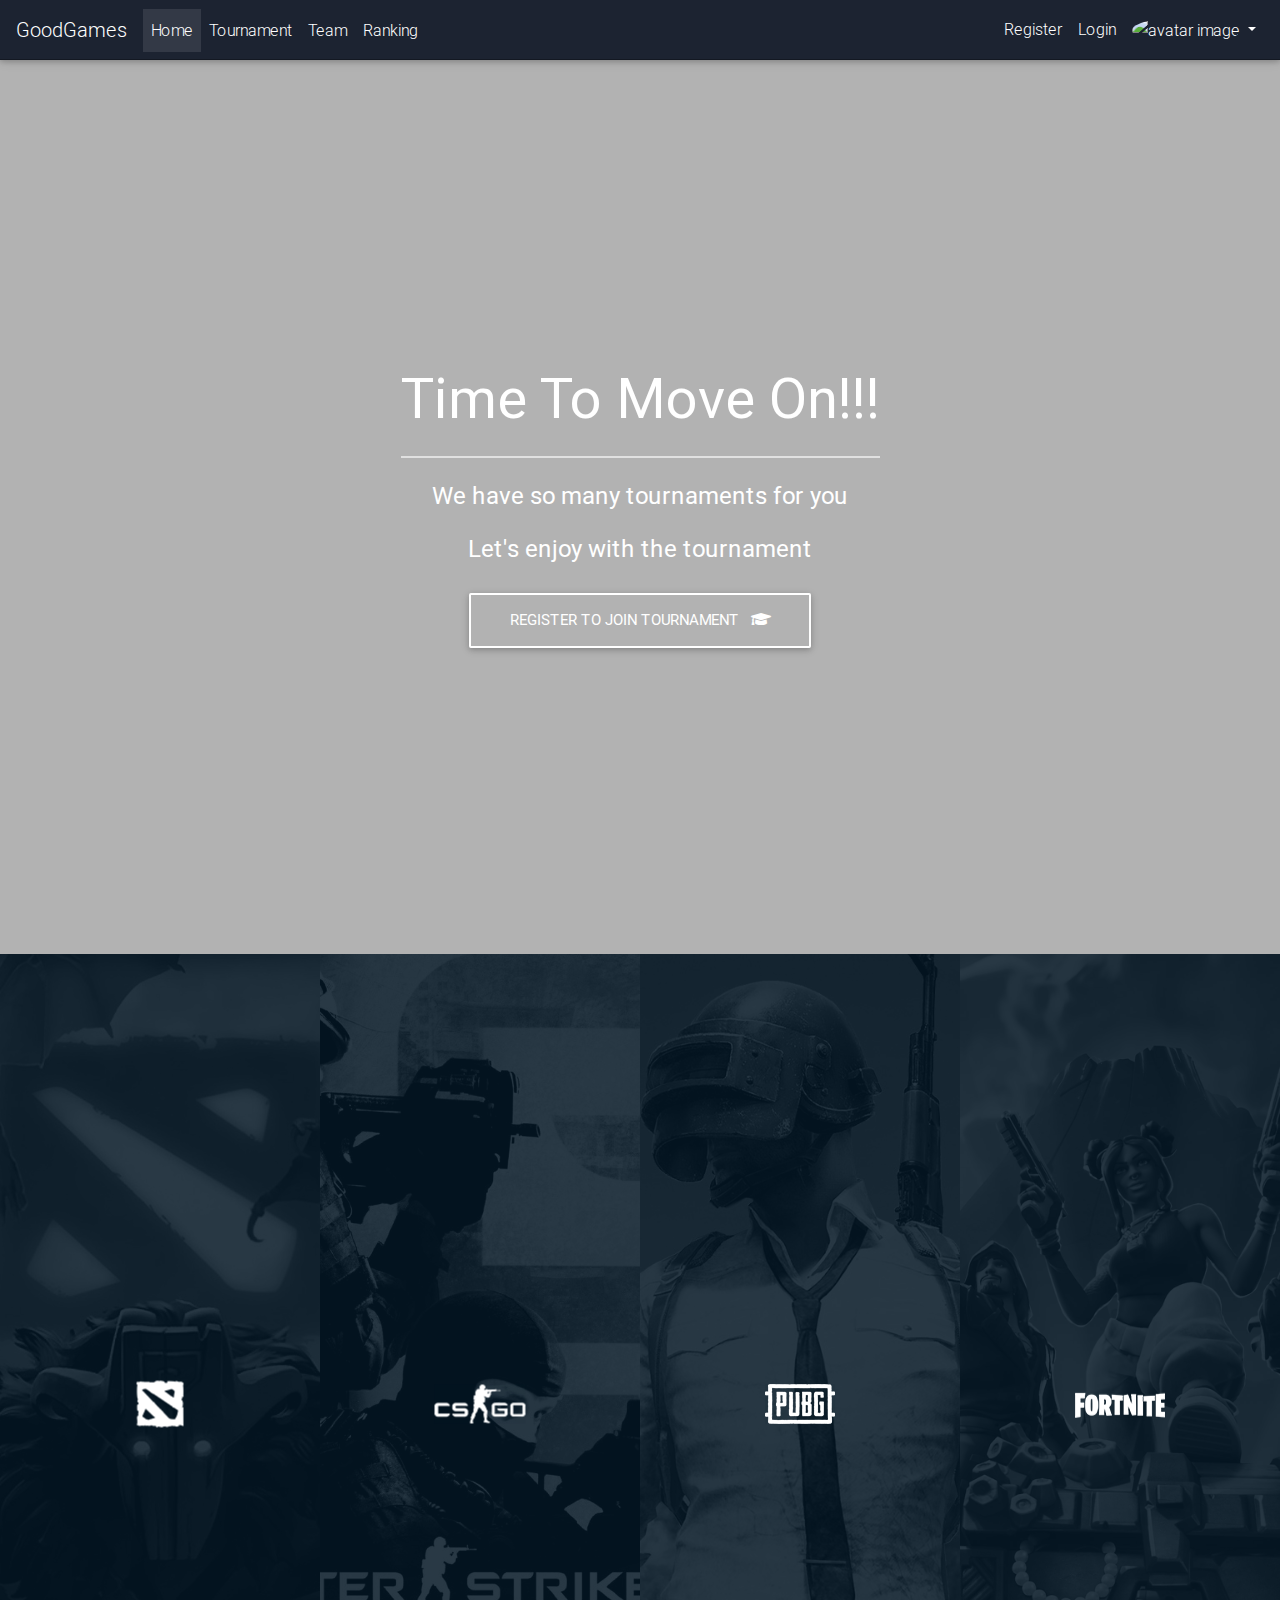
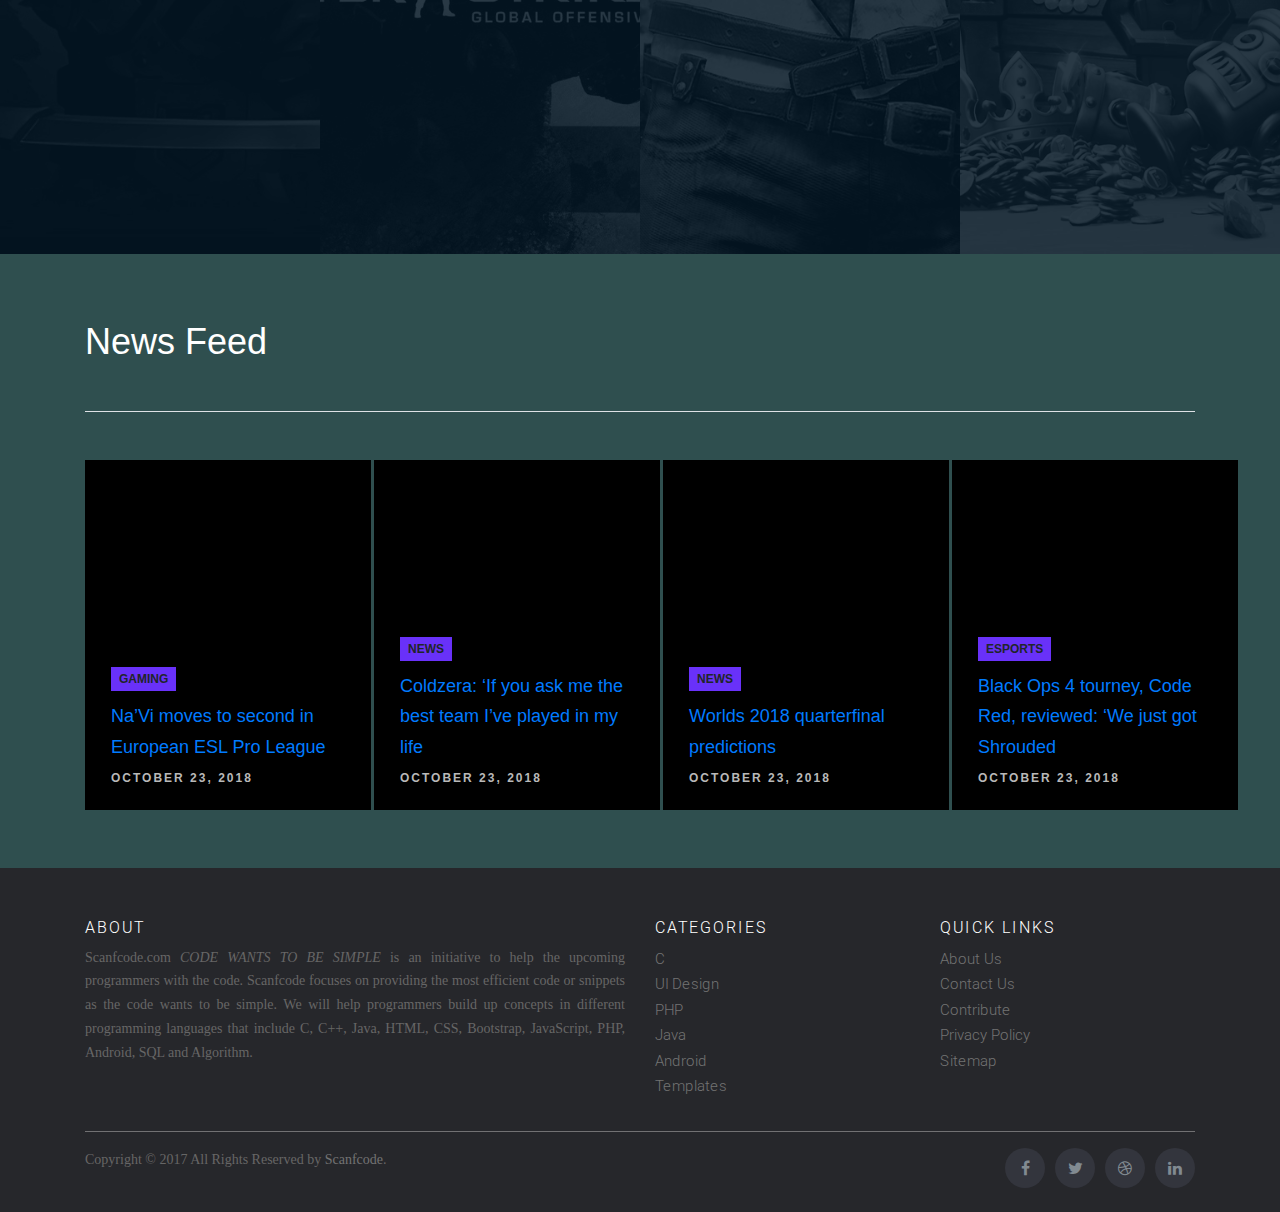
==== commit 81e5f7e9: "add customize page" ====
--- a/index.html
+++ b/index.html
@@ -2,12 +2,10 @@
 <html lang="en">
 
 <head>
-
-  <meta charset="UTF-8">
   <meta charset="utf-8">
   <meta name="viewport" content="width=device-width, initial-scale=1, shrink-to-fit=no">
   <meta http-equiv="x-ua-compatible" content="ie=edge">
-  <title>Esports / Esports Management Tournament Platform by 003</title>
+  <title>Material Design Bootstrap</title>
   <!-- Font Awesome -->
   <link rel="stylesheet" href="https://use.fontawesome.com/releases/v5.8.1/css/all.css">
   <!-- Bootstrap core CSS -->
@@ -16,75 +14,46 @@
   <link href="css/mdb.min.css" rel="stylesheet">
   <!-- Your custom styles (optional) -->
   <link href="css/style.css" rel="stylesheet">
-
-  <link rel="stylesheet" href="https://stackpath.bootstrapcdn.com/bootstrap/4.3.1/css/bootstrap.min.css"
-    integrity="sha384-ggOyR0iXCbMQv3Xipma34MD+dH/1fQ784/j6cY/iJTQUOhcWr7x9JvoRxT2MZw1T" crossorigin="anonymous">
+  <!--===============================================================================================-->
+  <link rel="icon" type="image/png" href="images/icons/favicon.ico" />
+  <!--===============================================================================================-->
+  <link rel="stylesheet" type="text/css" href="vendor/bootstrap/css/bootstrap.min.css">
+  <!--===============================================================================================-->
+  <link rel="stylesheet" type="text/css" href="fonts/font-awesome-4.7.0/css/font-awesome.min.css">
+  <!--===============================================================================================-->
+  <link rel="stylesheet" type="text/css" href="fonts/iconic/css/material-design-iconic-font.min.css">
+  <!--===============================================================================================-->
+  <link rel="stylesheet" type="text/css" href="vendor/animate/animate.css">
+  <!--===============================================================================================-->
+  <link rel="stylesheet" type="text/css" href="vendor/css-hamburgers/hamburgers.min.css">
+  <!--===============================================================================================-->
+  <link rel="stylesheet" type="text/css" href="vendor/animsition/css/animsition.min.css">
+  <!--===============================================================================================-->
+  <link rel="stylesheet" type="text/css" href="vendor/select2/select2.min.css">
+  <!--===============================================================================================-->
+  <link rel="stylesheet" type="text/css" href="vendor/daterangepicker/daterangepicker.css">
+  <!--===============================================================================================-->
+  <link rel="stylesheet" type="text/css" href="vendor/noui/nouislider.min.css">
+  <!--===============================================================================================-->
+  <link rel="stylesheet" type="text/css" href="css/util.css">
+  <link rel="stylesheet" type="text/css" href="css/main.css">
+  <!--===============================================================================================-->
+  <script src="https://code.jquery.com/jquery-3.3.1.min.js"></script>
+  <link rel="stylesheet" href="https://maxcdn.bootstrapcdn.com/bootstrap/4.0.0/css/bootstrap.min.css"
+    integrity="sha384-Gn5384xqQ1aoWXA+058RXPxPg6fy4IWvTNh0E263XmFcJlSAwiGgFAW/dAiS6JXm" crossorigin="anonymous">
+  <script src="https://unpkg.com/gijgo@1.9.13/js/gijgo.min.js" type="text/javascript"></script>
+  <link href="https://unpkg.com/gijgo@1.9.13/css/gijgo.min.css" rel="stylesheet" type="text/css" />
   <link href="css1/bootstrap.min.css" rel="stylesheet">
   <!-- Material Design Bootstrap -->
   <link href="css1/mdb.min.css" rel="stylesheet">
   <!-- Your custom styles (optional) -->
   <link href="css1/style.min.css" rel="stylesheet">
-  <style type="text/css">
-    html,
-    body,
-    header,
-    .view {
-      height: 100%;
-    }
-
-    @media (max-width: 559px) {
-
-      html,
-      body,
-      header,
-      .view {
-        height: 1000px;
-      }
-    }
-
-    @media (min-width: 560px) and (max-width: 740px) {
-
-      html,
-      body,
-      header,
-      .view {
-        height: 700px;
-      }
-    }
-
-    @media (min-width: 800px) and (max-width: 850px) {
-
-      html,
-      body,
-      header,
-      .view {
-        height: 600px;
-      }
-    }
-
-    @media (min-width: 800px) and (max-width: 850px) {
-      .navbar:not(.top-nav-collapse) {
-        background: #1C2331 !important;
-      }
-    }
-  </style>
-
-  <script src="https://code.jquery.com/jquery-3.3.1.slim.min.js"
-    integrity="sha384-q8i/X+965DzO0rT7abK41JStQIAqVgRVzpbzo5smXKp4YfRvH+8abtTE1Pi6jizo" crossorigin="anonymous">
-  </script>
-  <script src="https://cdnjs.cloudflare.com/ajax/libs/popper.js/1.14.7/umd/popper.min.js"
-    integrity="sha384-UO2eT0CpHqdSJQ6hJty5KVphtPhzWj9WO1clHTMGa3JDZwrnQq4sF86dIHNDz0W1" crossorigin="anonymous">
-  </script>
-  <script src="https://stackpath.bootstrapcdn.com/bootstrap/4.3.1/js/bootstrap.min.js"
-    integrity="sha384-JjSmVgyd0p3pXB1rRibZUAYoIIy6OrQ6VrjIEaFf/nJGzIxFDsf4x0xIM+B07jRM" crossorigin="anonymous">
-  </script>
-
 </head>
 
 <body>
   <!--Navbar -->
   <nav class="mb-1 navbar navbar-expand-lg navbar-dark secondary-color1 lighten-1">
-    <a class="navbar-brand" href="#">GorillaBC E-Sport</a>
+    <a class="navbar-brand" href="#">GoodGames</a>
     <button class="navbar-toggler" type="button" data-toggle="collapse" data-target="#navbarSupportedContent-555"
       aria-controls="navbarSupportedContent-555" aria-expanded="false" aria-label="Toggle navigation">
       <span class="navbar-toggler-icon"></span>
@@ -134,9 +103,11 @@
             <a class="dropdown-item" href="createteam.html">Create Team</a>
             <a class="dropdown-item" href="#">Join Team</a>
             <a class="dropdown-item" href="match.html">Show Schedule</a>
-            <a class="dropdown-item" href="#">ManagePlayerInformation</a>
-            <a class="dropdown-item" href="#">ManageTeamInformation</a>
-            <a class="dropdown-item" href="#">NoticeResultCompetition</a>
+            <a class="dropdown-item" href="ManagePlayerInfo.html">ManagePlayerInformation</a>
+            <a class="dropdown-item" href="ManageTeamInfo.html">ManageTeamInformation</a>
+            <a class="dropdown-item" href="Notice.html">NoticeResultCompetition</a>
+            <a class="dropdown-item" href="createtournament.html">CreateTournament</a>
+            <a class="dropdown-item" href="managetournament.html">ManageTournament</a>
             <a class="dropdown-item" href="#">Logout</a>
 
           </div>
@@ -191,7 +162,7 @@
 
     <div class="tl-item">
 
-      <div class="tl-bg" style="background-image: url(/asset/img/w1_dota.jpg)"></div>
+      <div class="tl-bg" style="background-image: url(./asset/img/w1_dota.jpg)"></div>
 
       <div class="tl-year">
         <img src="./asset/img/dota.png" alt="">
--- a/fonts/iconic/css/material-design-iconic-font.min.css
+++ b/fonts/iconic/css/material-design-iconic-font.min.css
@@ -0,0 +1 @@
+@font-face{font-family:Material-Design-Iconic-Font;src:url(../fonts/Material-Design-Iconic-Font.woff2?v=2.2.0) format('woff2'),url(../fonts/Material-Design-Iconic-Font.woff?v=2.2.0) format('woff'),url(../fonts/Material-Design-Iconic-Font.ttf?v=2.2.0) format('truetype')}.zmdi{display:inline-block;font:normal normal normal 14px/1 'Material-Design-Iconic-Font';font-size:inherit;text-rendering:auto;-webkit-font-smoothing:antialiased;-moz-osx-font-smoothing:grayscale}.zmdi-hc-lg{font-size:1.33333333em;line-height:.75em;vertical-align:-15%}.zmdi-hc-2x{font-size:2em}.zmdi-hc-3x{font-size:3em}.zmdi-hc-4x{font-size:4em}.zmdi-hc-5x{font-size:5em}.zmdi-hc-fw{width:1.28571429em;text-align:center}.zmdi-hc-ul{padding-left:0;margin-left:2.14285714em;list-style-type:none}.zmdi-hc-ul>li{position:relative}.zmdi-hc-li{position:absolute;left:-2.14285714em;width:2.14285714em;top:.14285714em;text-align:center}.zmdi-hc-li.zmdi-hc-lg{left:-1.85714286em}.zmdi-hc-border{padding:.1em .25em;border:solid .1em #9e9e9e;border-radius:2px}.zmdi-hc-border-circle{padding:.1em .25em;border:solid .1em #9e9e9e;border-radius:50%}.zmdi.pull-left{float:left;margin-right:.15em}.zmdi.pull-right{float:right;margin-left:.15em}.zmdi-hc-spin{-webkit-animation:zmdi-spin 1.5s infinite linear;animation:zmdi-spin 1.5s infinite linear}.zmdi-hc-spin-reverse{-webkit-animation:zmdi-spin-reverse 1.5s infinite linear;animation:zmdi-spin-reverse 1.5s infinite linear}@-webkit-keyframes zmdi-spin{0%{-webkit-transform:rotate(0deg);transform:rotate(0deg)}100%{-webkit-transform:rotate(359deg);transform:rotate(359deg)}}@keyframes zmdi-spin{0%{-webkit-transform:rotate(0deg);transform:rotate(0deg)}100%{-webkit-transform:rotate(359deg);transform:rotate(359deg)}}@-webkit-keyframes zmdi-spin-reverse{0%{-webkit-transform:rotate(0deg);transform:rotate(0deg)}100%{-webkit-transform:rotate(-359deg);transform:rotate(-359deg)}}@keyframes zmdi-spin-reverse{0%{-webkit-transform:rotate(0deg);transform:rotate(0deg)}100%{-webkit-transform:rotate(-359deg);transform:rotate(-359deg)}}.zmdi-hc-rotate-90{-webkit-transform:rotate(90deg);-ms-transform:rotate(90deg);transform:rotate(90deg)}.zmdi-hc-rotate-180{-webkit-transform:rotate(180deg);-ms-transform:rotate(180deg);transform:rotate(180deg)}.zmdi-hc-rotate-270{-webkit-transform:rotate(270deg);-ms-transform:rotate(270deg);transform:rotate(270deg)}.zmdi-hc-flip-horizontal{-webkit-transform:scale(-1,1);-ms-transform:scale(-1,1);transform:scale(-1,1)}.zmdi-hc-flip-vertical{-webkit-transform:scale(1,-1);-ms-transform:scale(1,-1);transform:scale(1,-1)}.zmdi-hc-stack{position:relative;display:inline-block;width:2em;height:2em;line-height:2em;vertical-align:middle}.zmdi-hc-stack-1x,.zmdi-hc-stack-2x{position:absolute;left:0;width:100%;text-align:center}.zmdi-hc-stack-1x{line-height:inherit}.zmdi-hc-stack-2x{font-size:2em}.zmdi-hc-inverse{color:#fff}.zmdi-3d-rotation:before{content:'\f101'}.zmdi-airplane-off:before{content:'\f102'}.zmdi-airplane:before{content:'\f103'}.zmdi-album:before{content:'\f104'}.zmdi-archive:before{content:'\f105'}.zmdi-assignment-account:before{content:'\f106'}.zmdi-assignment-alert:before{content:'\f107'}.zmdi-assignment-check:before{content:'\f108'}.zmdi-assignment-o:before{content:'\f109'}.zmdi-assignment-return:before{content:'\f10a'}.zmdi-assignment-returned:before{content:'\f10b'}.zmdi-assignment:before{content:'\f10c'}.zmdi-attachment-alt:before{content:'\f10d'}.zmdi-attachment:before{content:'\f10e'}.zmdi-audio:before{content:'\f10f'}.zmdi-badge-check:before{content:'\f110'}.zmdi-balance-wallet:before{content:'\f111'}.zmdi-balance:before{content:'\f112'}.zmdi-battery-alert:before{content:'\f113'}.zmdi-battery-flash:before{content:'\f114'}.zmdi-battery-unknown:before{content:'\f115'}.zmdi-battery:before{content:'\f116'}.zmdi-bike:before{content:'\f117'}.zmdi-block-alt:before{content:'\f118'}.zmdi-block:before{content:'\f119'}.zmdi-boat:before{content:'\f11a'}.zmdi-book-image:before{content:'\f11b'}.zmdi-book:before{content:'\f11c'}.zmdi-bookmark-outline:before{content:'\f11d'}.zmdi-bookmark:before{content:'\f11e'}.zmdi-brush:before{content:'\f11f'}.zmdi-bug:before{content:'\f120'}.zmdi-bus:before{content:'\f121'}.zmdi-cake:before{content:'\f122'}.zmdi-car-taxi:before{content:'\f123'}.zmdi-car-wash:before{content:'\f124'}.zmdi-car:before{content:'\f125'}.zmdi-card-giftcard:before{content:'\f126'}.zmdi-card-membership:before{content:'\f127'}.zmdi-card-travel:before{content:'\f128'}.zmdi-card:before{content:'\f129'}.zmdi-case-check:before{content:'\f12a'}.zmdi-case-download:before{content:'\f12b'}.zmdi-case-play:before{content:'\f12c'}.zmdi-case:before{content:'\f12d'}.zmdi-cast-connected:before{content:'\f12e'}.zmdi-cast:before{content:'\f12f'}.zmdi-chart-donut:before{content:'\f130'}.zmdi-chart:before{content:'\f131'}.zmdi-city-alt:before{content:'\f132'}.zmdi-city:before{content:'\f133'}.zmdi-close-circle-o:before{content:'\f134'}.zmdi-close-circle:before{content:'\f135'}.zmdi-close:before{content:'\f136'}.zmdi-cocktail:before{content:'\f137'}.zmdi-code-setting:before{content:'\f138'}.zmdi-code-smartphone:before{content:'\f139'}.zmdi-code:before{content:'\f13a'}.zmdi-coffee:before{content:'\f13b'}.zmdi-collection-bookmark:before{content:'\f13c'}.zmdi-collection-case-play:before{content:'\f13d'}.zmdi-collection-folder-image:before{content:'\f13e'}.zmdi-collection-image-o:before{content:'\f13f'}.zmdi-collection-image:before{content:'\f140'}.zmdi-collection-item-1:before{content:'\f141'}.zmdi-collection-item-2:before{content:'\f142'}.zmdi-collection-item-3:before{content:'\f143'}.zmdi-collection-item-4:before{content:'\f144'}.zmdi-collection-item-5:before{content:'\f145'}.zmdi-collection-item-6:before{content:'\f146'}.zmdi-collection-item-7:before{content:'\f147'}.zmdi-collection-item-8:before{content:'\f148'}.zmdi-collection-item-9-plus:before{content:'\f149'}.zmdi-collection-item-9:before{content:'\f14a'}.zmdi-collection-item:before{content:'\f14b'}.zmdi-collection-music:before{content:'\f14c'}.zmdi-collection-pdf:before{content:'\f14d'}.zmdi-collection-plus:before{content:'\f14e'}.zmdi-collection-speaker:before{content:'\f14f'}.zmdi-collection-text:before{content:'\f150'}.zmdi-collection-video:before{content:'\f151'}.zmdi-compass:before{content:'\f152'}.zmdi-cutlery:before{content:'\f153'}.zmdi-delete:before{content:'\f154'}.zmdi-dialpad:before{content:'\f155'}.zmdi-dns:before{content:'\f156'}.zmdi-drink:before{content:'\f157'}.zmdi-edit:before{content:'\f158'}.zmdi-email-open:before{content:'\f159'}.zmdi-email:before{content:'\f15a'}.zmdi-eye-off:before{content:'\f15b'}.zmdi-eye:before{content:'\f15c'}.zmdi-eyedropper:before{content:'\f15d'}.zmdi-favorite-outline:before{content:'\f15e'}.zmdi-favorite:before{content:'\f15f'}.zmdi-filter-list:before{content:'\f160'}.zmdi-fire:before{content:'\f161'}.zmdi-flag:before{content:'\f162'}.zmdi-flare:before{content:'\f163'}.zmdi-flash-auto:before{content:'\f164'}.zmdi-flash-off:before{content:'\f165'}.zmdi-flash:before{content:'\f166'}.zmdi-flip:before{content:'\f167'}.zmdi-flower-alt:before{content:'\f168'}.zmdi-flower:before{content:'\f169'}.zmdi-font:before{content:'\f16a'}.zmdi-fullscreen-alt:before{content:'\f16b'}.zmdi-fullscreen-exit:before{content:'\f16c'}.zmdi-fullscreen:before{content:'\f16d'}.zmdi-functions:before{content:'\f16e'}.zmdi-gas-station:before{content:'\f16f'}.zmdi-gesture:before{content:'\f170'}.zmdi-globe-alt:before{content:'\f171'}.zmdi-globe-lock:before{content:'\f172'}.zmdi-globe:before{content:'\f173'}.zmdi-graduation-cap:before{content:'\f174'}.zmdi-home:before{content:'\f175'}.zmdi-hospital-alt:before{content:'\f176'}.zmdi-hospital:before{content:'\f177'}.zmdi-hotel:before{content:'\f178'}.zmdi-hourglass-alt:before{content:'\f179'}.zmdi-hourglass-outline:before{content:'\f17a'}.zmdi-hourglass:before{content:'\f17b'}.zmdi-http:before{content:'\f17c'}.zmdi-image-alt:before{content:'\f17d'}.zmdi-image-o:before{content:'\f17e'}.zmdi-image:before{content:'\f17f'}.zmdi-inbox:before{content:'\f180'}.zmdi-invert-colors-off:before{content:'\f181'}.zmdi-invert-colors:before{content:'\f182'}.zmdi-key:before{content:'\f183'}.zmdi-label-alt-outline:before{content:'\f184'}.zmdi-label-alt:before{content:'\f185'}.zmdi-label-heart:before{content:'\f186'}.zmdi-label:before{content:'\f187'}.zmdi-labels:before{content:'\f188'}.zmdi-lamp:before{content:'\f189'}.zmdi-landscape:before{content:'\f18a'}.zmdi-layers-off:before{content:'\f18b'}.zmdi-layers:before{content:'\f18c'}.zmdi-library:before{content:'\f18d'}.zmdi-link:before{content:'\f18e'}.zmdi-lock-open:before{content:'\f18f'}.zmdi-lock-outline:before{content:'\f190'}.zmdi-lock:before{content:'\f191'}.zmdi-mail-reply-all:before{content:'\f192'}.zmdi-mail-reply:before{content:'\f193'}.zmdi-mail-send:before{content:'\f194'}.zmdi-mall:before{content:'\f195'}.zmdi-map:before{content:'\f196'}.zmdi-menu:before{content:'\f197'}.zmdi-money-box:before{content:'\f198'}.zmdi-money-off:before{content:'\f199'}.zmdi-money:before{content:'\f19a'}.zmdi-more-vert:before{content:'\f19b'}.zmdi-more:before{content:'\f19c'}.zmdi-movie-alt:before{content:'\f19d'}.zmdi-movie:before{content:'\f19e'}.zmdi-nature-people:before{content:'\f19f'}.zmdi-nature:before{content:'\f1a0'}.zmdi-navigation:before{content:'\f1a1'}.zmdi-open-in-browser:before{content:'\f1a2'}.zmdi-open-in-new:before{content:'\f1a3'}.zmdi-palette:before{content:'\f1a4'}.zmdi-parking:before{content:'\f1a5'}.zmdi-pin-account:before{content:'\f1a6'}.zmdi-pin-assistant:before{content:'\f1a7'}.zmdi-pin-drop:before{content:'\f1a8'}.zmdi-pin-help:before{content:'\f1a9'}.zmdi-pin-off:before{content:'\f1aa'}.zmdi-pin:before{content:'\f1ab'}.zmdi-pizza:before{content:'\f1ac'}.zmdi-plaster:before{content:'\f1ad'}.zmdi-power-setting:before{content:'\f1ae'}.zmdi-power:before{content:'\f1af'}.zmdi-print:before{content:'\f1b0'}.zmdi-puzzle-piece:before{content:'\f1b1'}.zmdi-quote:before{content:'\f1b2'}.zmdi-railway:before{content:'\f1b3'}.zmdi-receipt:before{content:'\f1b4'}.zmdi-refresh-alt:before{content:'\f1b5'}.zmdi-refresh-sync-alert:before{content:'\f1b6'}.zmdi-refresh-sync-off:before{content:'\f1b7'}.zmdi-refresh-sync:before{content:'\f1b8'}.zmdi-refresh:before{content:'\f1b9'}.zmdi-roller:before{content:'\f1ba'}.zmdi-ruler:before{content:'\f1bb'}.zmdi-scissors:before{content:'\f1bc'}.zmdi-screen-rotation-lock:before{content:'\f1bd'}.zmdi-screen-rotation:before{content:'\f1be'}.zmdi-search-for:before{content:'\f1bf'}.zmdi-search-in-file:before{content:'\f1c0'}.zmdi-search-in-page:before{content:'\f1c1'}.zmdi-search-replace:before{content:'\f1c2'}.zmdi-search:before{content:'\f1c3'}.zmdi-seat:before{content:'\f1c4'}.zmdi-settings-square:before{content:'\f1c5'}.zmdi-settings:before{content:'\f1c6'}.zmdi-shield-check:before{content:'\f1c7'}.zmdi-shield-security:before{content:'\f1c8'}.zmdi-shopping-basket:before{content:'\f1c9'}.zmdi-shopping-cart-plus:before{content:'\f1ca'}.zmdi-shopping-cart:before{content:'\f1cb'}.zmdi-sign-in:before{content:'\f1cc'}.zmdi-sort-amount-asc:before{content:'\f1cd'}.zmdi-sort-amount-desc:before{content:'\f1ce'}.zmdi-sort-asc:before{content:'\f1cf'}.zmdi-sort-desc:before{content:'\f1d0'}.zmdi-spellcheck:before{content:'\f1d1'}.zmdi-storage:before{content:'\f1d2'}.zmdi-store-24:before{content:'\f1d3'}.zmdi-store:before{content:'\f1d4'}.zmdi-subway:before{content:'\f1d5'}.zmdi-sun:before{content:'\f1d6'}.zmdi-tab-unselected:before{content:'\f1d7'}.zmdi-tab:before{content:'\f1d8'}.zmdi-tag-close:before{content:'\f1d9'}.zmdi-tag-more:before{content:'\f1da'}.zmdi-tag:before{content:'\f1db'}.zmdi-thumb-down:before{content:'\f1dc'}.zmdi-thumb-up-down:before{content:'\f1dd'}.zmdi-thumb-up:before{content:'\f1de'}.zmdi-ticket-star:before{content:'\f1df'}.zmdi-toll:before{content:'\f1e0'}.zmdi-toys:before{content:'\f1e1'}.zmdi-traffic:before{content:'\f1e2'}.zmdi-translate:before{content:'\f1e3'}.zmdi-triangle-down:before{content:'\f1e4'}.zmdi-triangle-up:before{content:'\f1e5'}.zmdi-truck:before{content:'\f1e6'}.zmdi-turning-sign:before{content:'\f1e7'}.zmdi-wallpaper:before{content:'\f1e8'}.zmdi-washing-machine:before{content:'\f1e9'}.zmdi-window-maximize:before{content:'\f1ea'}.zmdi-window-minimize:before{content:'\f1eb'}.zmdi-window-restore:before{content:'\f1ec'}.zmdi-wrench:before{content:'\f1ed'}.zmdi-zoom-in:before{content:'\f1ee'}.zmdi-zoom-out:before{content:'\f1ef'}.zmdi-alert-circle-o:before{content:'\f1f0'}.zmdi-alert-circle:before{content:'\f1f1'}.zmdi-alert-octagon:before{content:'\f1f2'}.zmdi-alert-polygon:before{content:'\f1f3'}.zmdi-alert-triangle:before{content:'\f1f4'}.zmdi-help-outline:before{content:'\f1f5'}.zmdi-help:before{content:'\f1f6'}.zmdi-info-outline:before{content:'\f1f7'}.zmdi-info:before{content:'\f1f8'}.zmdi-notifications-active:before{content:'\f1f9'}.zmdi-notifications-add:before{content:'\f1fa'}.zmdi-notifications-none:before{content:'\f1fb'}.zmdi-notifications-off:before{content:'\f1fc'}.zmdi-notifications-paused:before{content:'\f1fd'}.zmdi-notifications:before{content:'\f1fe'}.zmdi-account-add:before{content:'\f1ff'}.zmdi-account-box-mail:before{content:'\f200'}.zmdi-account-box-o:before{content:'\f201'}.zmdi-account-box-phone:before{content:'\f202'}.zmdi-account-box:before{content:'\f203'}.zmdi-account-calendar:before{content:'\f204'}.zmdi-account-circle:before{content:'\f205'}.zmdi-account-o:before{content:'\f206'}.zmdi-account:before{content:'\f207'}.zmdi-accounts-add:before{content:'\f208'}.zmdi-accounts-alt:before{content:'\f209'}.zmdi-accounts-list-alt:before{content:'\f20a'}.zmdi-accounts-list:before{content:'\f20b'}.zmdi-accounts-outline:before{content:'\f20c'}.zmdi-accounts:before{content:'\f20d'}.zmdi-face:before{content:'\f20e'}.zmdi-female:before{content:'\f20f'}.zmdi-male-alt:before{content:'\f210'}.zmdi-male-female:before{content:'\f211'}.zmdi-male:before{content:'\f212'}.zmdi-mood-bad:before{content:'\f213'}.zmdi-mood:before{content:'\f214'}.zmdi-run:before{content:'\f215'}.zmdi-walk:before{content:'\f216'}.zmdi-cloud-box:before{content:'\f217'}.zmdi-cloud-circle:before{content:'\f218'}.zmdi-cloud-done:before{content:'\f219'}.zmdi-cloud-download:before{content:'\f21a'}.zmdi-cloud-off:before{content:'\f21b'}.zmdi-cloud-outline-alt:before{content:'\f21c'}.zmdi-cloud-outline:before{content:'\f21d'}.zmdi-cloud-upload:before{content:'\f21e'}.zmdi-cloud:before{content:'\f21f'}.zmdi-download:before{content:'\f220'}.zmdi-file-plus:before{content:'\f221'}.zmdi-file-text:before{content:'\f222'}.zmdi-file:before{content:'\f223'}.zmdi-folder-outline:before{content:'\f224'}.zmdi-folder-person:before{content:'\f225'}.zmdi-folder-star-alt:before{content:'\f226'}.zmdi-folder-star:before{content:'\f227'}.zmdi-folder:before{content:'\f228'}.zmdi-gif:before{content:'\f229'}.zmdi-upload:before{content:'\f22a'}.zmdi-border-all:before{content:'\f22b'}.zmdi-border-bottom:before{content:'\f22c'}.zmdi-border-clear:before{content:'\f22d'}.zmdi-border-color:before{content:'\f22e'}.zmdi-border-horizontal:before{content:'\f22f'}.zmdi-border-inner:before{content:'\f230'}.zmdi-border-left:before{content:'\f231'}.zmdi-border-outer:before{content:'\f232'}.zmdi-border-right:before{content:'\f233'}.zmdi-border-style:before{content:'\f234'}.zmdi-border-top:before{content:'\f235'}.zmdi-border-vertical:before{content:'\f236'}.zmdi-copy:before{content:'\f237'}.zmdi-crop:before{content:'\f238'}.zmdi-format-align-center:before{content:'\f239'}.zmdi-format-align-justify:before{content:'\f23a'}.zmdi-format-align-left:before{content:'\f23b'}.zmdi-format-align-right:before{content:'\f23c'}.zmdi-format-bold:before{content:'\f23d'}.zmdi-format-clear-all:before{content:'\f23e'}.zmdi-format-clear:before{content:'\f23f'}.zmdi-format-color-fill:before{content:'\f240'}.zmdi-format-color-reset:before{content:'\f241'}.zmdi-format-color-text:before{content:'\f242'}.zmdi-format-indent-decrease:before{content:'\f243'}.zmdi-format-indent-increase:before{content:'\f244'}.zmdi-format-italic:before{content:'\f245'}.zmdi-format-line-spacing:before{content:'\f246'}.zmdi-format-list-bulleted:before{content:'\f247'}.zmdi-format-list-numbered:before{content:'\f248'}.zmdi-format-ltr:before{content:'\f249'}.zmdi-format-rtl:before{content:'\f24a'}.zmdi-format-size:before{content:'\f24b'}.zmdi-format-strikethrough-s:before{content:'\f24c'}.zmdi-format-strikethrough:before{content:'\f24d'}.zmdi-format-subject:before{content:'\f24e'}.zmdi-format-underlined:before{content:'\f24f'}.zmdi-format-valign-bottom:before{content:'\f250'}.zmdi-format-valign-center:before{content:'\f251'}.zmdi-format-valign-top:before{content:'\f252'}.zmdi-redo:before{content:'\f253'}.zmdi-select-all:before{content:'\f254'}.zmdi-space-bar:before{content:'\f255'}.zmdi-text-format:before{content:'\f256'}.zmdi-transform:before{content:'\f257'}.zmdi-undo:before{content:'\f258'}.zmdi-wrap-text:before{content:'\f259'}.zmdi-comment-alert:before{content:'\f25a'}.zmdi-comment-alt-text:before{content:'\f25b'}.zmdi-comment-alt:before{content:'\f25c'}.zmdi-comment-edit:before{content:'\f25d'}.zmdi-comment-image:before{content:'\f25e'}.zmdi-comment-list:before{content:'\f25f'}.zmdi-comment-more:before{content:'\f260'}.zmdi-comment-outline:before{content:'\f261'}.zmdi-comment-text-alt:before{content:'\f262'}.zmdi-comment-text:before{content:'\f263'}.zmdi-comment-video:before{content:'\f264'}.zmdi-comment:before{content:'\f265'}.zmdi-comments:before{content:'\f266'}.zmdi-check-all:before{content:'\f267'}.zmdi-check-circle-u:before{content:'\f268'}.zmdi-check-circle:before{content:'\f269'}.zmdi-check-square:before{content:'\f26a'}.zmdi-check:before{content:'\f26b'}.zmdi-circle-o:before{content:'\f26c'}.zmdi-circle:before{content:'\f26d'}.zmdi-dot-circle-alt:before{content:'\f26e'}.zmdi-dot-circle:before{content:'\f26f'}.zmdi-minus-circle-outline:before{content:'\f270'}.zmdi-minus-circle:before{content:'\f271'}.zmdi-minus-square:before{content:'\f272'}.zmdi-minus:before{content:'\f273'}.zmdi-plus-circle-o-duplicate:before{content:'\f274'}.zmdi-plus-circle-o:before{content:'\f275'}.zmdi-plus-circle:before{content:'\f276'}.zmdi-plus-square:before{content:'\f277'}.zmdi-plus:before{content:'\f278'}.zmdi-square-o:before{content:'\f279'}.zmdi-star-circle:before{content:'\f27a'}.zmdi-star-half:before{content:'\f27b'}.zmdi-star-outline:before{content:'\f27c'}.zmdi-star:before{content:'\f27d'}.zmdi-bluetooth-connected:before{content:'\f27e'}.zmdi-bluetooth-off:before{content:'\f27f'}.zmdi-bluetooth-search:before{content:'\f280'}.zmdi-bluetooth-setting:before{content:'\f281'}.zmdi-bluetooth:before{content:'\f282'}.zmdi-camera-add:before{content:'\f283'}.zmdi-camera-alt:before{content:'\f284'}.zmdi-camera-bw:before{content:'\f285'}.zmdi-camera-front:before{content:'\f286'}.zmdi-camera-mic:before{content:'\f287'}.zmdi-camera-party-mode:before{content:'\f288'}.zmdi-camera-rear:before{content:'\f289'}.zmdi-camera-roll:before{content:'\f28a'}.zmdi-camera-switch:before{content:'\f28b'}.zmdi-camera:before{content:'\f28c'}.zmdi-card-alert:before{content:'\f28d'}.zmdi-card-off:before{content:'\f28e'}.zmdi-card-sd:before{content:'\f28f'}.zmdi-card-sim:before{content:'\f290'}.zmdi-desktop-mac:before{content:'\f291'}.zmdi-desktop-windows:before{content:'\f292'}.zmdi-device-hub:before{content:'\f293'}.zmdi-devices-off:before{content:'\f294'}.zmdi-devices:before{content:'\f295'}.zmdi-dock:before{content:'\f296'}.zmdi-floppy:before{content:'\f297'}.zmdi-gamepad:before{content:'\f298'}.zmdi-gps-dot:before{content:'\f299'}.zmdi-gps-off:before{content:'\f29a'}.zmdi-gps:before{content:'\f29b'}.zmdi-headset-mic:before{content:'\f29c'}.zmdi-headset:before{content:'\f29d'}.zmdi-input-antenna:before{content:'\f29e'}.zmdi-input-composite:before{content:'\f29f'}.zmdi-input-hdmi:before{content:'\f2a0'}.zmdi-input-power:before{content:'\f2a1'}.zmdi-input-svideo:before{content:'\f2a2'}.zmdi-keyboard-hide:before{content:'\f2a3'}.zmdi-keyboard:before{content:'\f2a4'}.zmdi-laptop-chromebook:before{content:'\f2a5'}.zmdi-laptop-mac:before{content:'\f2a6'}.zmdi-laptop:before{content:'\f2a7'}.zmdi-mic-off:before{content:'\f2a8'}.zmdi-mic-outline:before{content:'\f2a9'}.zmdi-mic-setting:before{content:'\f2aa'}.zmdi-mic:before{content:'\f2ab'}.zmdi-mouse:before{content:'\f2ac'}.zmdi-network-alert:before{content:'\f2ad'}.zmdi-network-locked:before{content:'\f2ae'}.zmdi-network-off:before{content:'\f2af'}.zmdi-network-outline:before{content:'\f2b0'}.zmdi-network-setting:before{content:'\f2b1'}.zmdi-network:before{content:'\f2b2'}.zmdi-phone-bluetooth:before{content:'\f2b3'}.zmdi-phone-end:before{content:'\f2b4'}.zmdi-phone-forwarded:before{content:'\f2b5'}.zmdi-phone-in-talk:before{content:'\f2b6'}.zmdi-phone-locked:before{content:'\f2b7'}.zmdi-phone-missed:before{content:'\f2b8'}.zmdi-phone-msg:before{content:'\f2b9'}.zmdi-phone-paused:before{content:'\f2ba'}.zmdi-phone-ring:before{content:'\f2bb'}.zmdi-phone-setting:before{content:'\f2bc'}.zmdi-phone-sip:before{content:'\f2bd'}.zmdi-phone:before{content:'\f2be'}.zmdi-portable-wifi-changes:before{content:'\f2bf'}.zmdi-portable-wifi-off:before{content:'\f2c0'}.zmdi-portable-wifi:before{content:'\f2c1'}.zmdi-radio:before{content:'\f2c2'}.zmdi-reader:before{content:'\f2c3'}.zmdi-remote-control-alt:before{content:'\f2c4'}.zmdi-remote-control:before{content:'\f2c5'}.zmdi-router:before{content:'\f2c6'}.zmdi-scanner:before{content:'\f2c7'}.zmdi-smartphone-android:before{content:'\f2c8'}.zmdi-smartphone-download:before{content:'\f2c9'}.zmdi-smartphone-erase:before{content:'\f2ca'}.zmdi-smartphone-info:before{content:'\f2cb'}.zmdi-smartphone-iphone:before{content:'\f2cc'}.zmdi-smartphone-landscape-lock:before{content:'\f2cd'}.zmdi-smartphone-landscape:before{content:'\f2ce'}.zmdi-smartphone-lock:before{content:'\f2cf'}.zmdi-smartphone-portrait-lock:before{content:'\f2d0'}.zmdi-smartphone-ring:before{content:'\f2d1'}.zmdi-smartphone-setting:before{content:'\f2d2'}.zmdi-smartphone-setup:before{content:'\f2d3'}.zmdi-smartphone:before{content:'\f2d4'}.zmdi-speaker:before{content:'\f2d5'}.zmdi-tablet-android:before{content:'\f2d6'}.zmdi-tablet-mac:before{content:'\f2d7'}.zmdi-tablet:before{content:'\f2d8'}.zmdi-tv-alt-play:before{content:'\f2d9'}.zmdi-tv-list:before{content:'\f2da'}.zmdi-tv-play:before{content:'\f2db'}.zmdi-tv:before{content:'\f2dc'}.zmdi-usb:before{content:'\f2dd'}.zmdi-videocam-off:before{content:'\f2de'}.zmdi-videocam-switch:before{content:'\f2df'}.zmdi-videocam:before{content:'\f2e0'}.zmdi-watch:before{content:'\f2e1'}.zmdi-wifi-alt-2:before{content:'\f2e2'}.zmdi-wifi-alt:before{content:'\f2e3'}.zmdi-wifi-info:before{content:'\f2e4'}.zmdi-wifi-lock:before{content:'\f2e5'}.zmdi-wifi-off:before{content:'\f2e6'}.zmdi-wifi-outline:before{content:'\f2e7'}.zmdi-wifi:before{content:'\f2e8'}.zmdi-arrow-left-bottom:before{content:'\f2e9'}.zmdi-arrow-left:before{content:'\f2ea'}.zmdi-arrow-merge:before{content:'\f2eb'}.zmdi-arrow-missed:before{content:'\f2ec'}.zmdi-arrow-right-top:before{content:'\f2ed'}.zmdi-arrow-right:before{content:'\f2ee'}.zmdi-arrow-split:before{content:'\f2ef'}.zmdi-arrows:before{content:'\f2f0'}.zmdi-caret-down-circle:before{content:'\f2f1'}.zmdi-caret-down:before{content:'\f2f2'}.zmdi-caret-left-circle:before{content:'\f2f3'}.zmdi-caret-left:before{content:'\f2f4'}.zmdi-caret-right-circle:before{content:'\f2f5'}.zmdi-caret-right:before{content:'\f2f6'}.zmdi-caret-up-circle:before{content:'\f2f7'}.zmdi-caret-up:before{content:'\f2f8'}.zmdi-chevron-down:before{content:'\f2f9'}.zmdi-chevron-left:before{content:'\f2fa'}.zmdi-chevron-right:before{content:'\f2fb'}.zmdi-chevron-up:before{content:'\f2fc'}.zmdi-forward:before{content:'\f2fd'}.zmdi-long-arrow-down:before{content:'\f2fe'}.zmdi-long-arrow-left:before{content:'\f2ff'}.zmdi-long-arrow-return:before{content:'\f300'}.zmdi-long-arrow-right:before{content:'\f301'}.zmdi-long-arrow-tab:before{content:'\f302'}.zmdi-long-arrow-up:before{content:'\f303'}.zmdi-rotate-ccw:before{content:'\f304'}.zmdi-rotate-cw:before{content:'\f305'}.zmdi-rotate-left:before{content:'\f306'}.zmdi-rotate-right:before{content:'\f307'}.zmdi-square-down:before{content:'\f308'}.zmdi-square-right:before{content:'\f309'}.zmdi-swap-alt:before{content:'\f30a'}.zmdi-swap-vertical-circle:before{content:'\f30b'}.zmdi-swap-vertical:before{content:'\f30c'}.zmdi-swap:before{content:'\f30d'}.zmdi-trending-down:before{content:'\f30e'}.zmdi-trending-flat:before{content:'\f30f'}.zmdi-trending-up:before{content:'\f310'}.zmdi-unfold-less:before{content:'\f311'}.zmdi-unfold-more:before{content:'\f312'}.zmdi-apps:before{content:'\f313'}.zmdi-grid-off:before{content:'\f314'}.zmdi-grid:before{content:'\f315'}.zmdi-view-agenda:before{content:'\f316'}.zmdi-view-array:before{content:'\f317'}.zmdi-view-carousel:before{content:'\f318'}.zmdi-view-column:before{content:'\f319'}.zmdi-view-comfy:before{content:'\f31a'}.zmdi-view-compact:before{content:'\f31b'}.zmdi-view-dashboard:before{content:'\f31c'}.zmdi-view-day:before{content:'\f31d'}.zmdi-view-headline:before{content:'\f31e'}.zmdi-view-list-alt:before{content:'\f31f'}.zmdi-view-list:before{content:'\f320'}.zmdi-view-module:before{content:'\f321'}.zmdi-view-quilt:before{content:'\f322'}.zmdi-view-stream:before{content:'\f323'}.zmdi-view-subtitles:before{content:'\f324'}.zmdi-view-toc:before{content:'\f325'}.zmdi-view-web:before{content:'\f326'}.zmdi-view-week:before{content:'\f327'}.zmdi-widgets:before{content:'\f328'}.zmdi-alarm-check:before{content:'\f329'}.zmdi-alarm-off:before{content:'\f32a'}.zmdi-alarm-plus:before{content:'\f32b'}.zmdi-alarm-snooze:before{content:'\f32c'}.zmdi-alarm:before{content:'\f32d'}.zmdi-calendar-alt:before{content:'\f32e'}.zmdi-calendar-check:before{content:'\f32f'}.zmdi-calendar-close:before{content:'\f330'}.zmdi-calendar-note:before{content:'\f331'}.zmdi-calendar:before{content:'\f332'}.zmdi-time-countdown:before{content:'\f333'}.zmdi-time-interval:before{content:'\f334'}.zmdi-time-restore-setting:before{content:'\f335'}.zmdi-time-restore:before{content:'\f336'}.zmdi-time:before{content:'\f337'}.zmdi-timer-off:before{content:'\f338'}.zmdi-timer:before{content:'\f339'}.zmdi-android-alt:before{content:'\f33a'}.zmdi-android:before{content:'\f33b'}.zmdi-apple:before{content:'\f33c'}.zmdi-behance:before{content:'\f33d'}.zmdi-codepen:before{content:'\f33e'}.zmdi-dribbble:before{content:'\f33f'}.zmdi-dropbox:before{content:'\f340'}.zmdi-evernote:before{content:'\f341'}.zmdi-facebook-box:before{content:'\f342'}.zmdi-facebook:before{content:'\f343'}.zmdi-github-box:before{content:'\f344'}.zmdi-github:before{content:'\f345'}.zmdi-google-drive:before{content:'\f346'}.zmdi-google-earth:before{content:'\f347'}.zmdi-google-glass:before{content:'\f348'}.zmdi-google-maps:before{content:'\f349'}.zmdi-google-pages:before{content:'\f34a'}.zmdi-google-play:before{content:'\f34b'}.zmdi-google-plus-box:before{content:'\f34c'}.zmdi-google-plus:before{content:'\f34d'}.zmdi-google:before{content:'\f34e'}.zmdi-instagram:before{content:'\f34f'}.zmdi-language-css3:before{content:'\f350'}.zmdi-language-html5:before{content:'\f351'}.zmdi-language-javascript:before{content:'\f352'}.zmdi-language-python-alt:before{content:'\f353'}.zmdi-language-python:before{content:'\f354'}.zmdi-lastfm:before{content:'\f355'}.zmdi-linkedin-box:before{content:'\f356'}.zmdi-paypal:before{content:'\f357'}.zmdi-pinterest-box:before{content:'\f358'}.zmdi-pocket:before{content:'\f359'}.zmdi-polymer:before{content:'\f35a'}.zmdi-share:before{content:'\f35b'}.zmdi-stackoverflow:before{content:'\f35c'}.zmdi-steam-square:before{content:'\f35d'}.zmdi-steam:before{content:'\f35e'}.zmdi-twitter-box:before{content:'\f35f'}.zmdi-twitter:before{content:'\f360'}.zmdi-vk:before{content:'\f361'}.zmdi-wikipedia:before{content:'\f362'}.zmdi-windows:before{content:'\f363'}.zmdi-aspect-ratio-alt:before{content:'\f364'}.zmdi-aspect-ratio:before{content:'\f365'}.zmdi-blur-circular:before{content:'\f366'}.zmdi-blur-linear:before{content:'\f367'}.zmdi-blur-off:before{content:'\f368'}.zmdi-blur:before{content:'\f369'}.zmdi-brightness-2:before{content:'\f36a'}.zmdi-brightness-3:before{content:'\f36b'}.zmdi-brightness-4:before{content:'\f36c'}.zmdi-brightness-5:before{content:'\f36d'}.zmdi-brightness-6:before{content:'\f36e'}.zmdi-brightness-7:before{content:'\f36f'}.zmdi-brightness-auto:before{content:'\f370'}.zmdi-brightness-setting:before{content:'\f371'}.zmdi-broken-image:before{content:'\f372'}.zmdi-center-focus-strong:before{content:'\f373'}.zmdi-center-focus-weak:before{content:'\f374'}.zmdi-compare:before{content:'\f375'}.zmdi-crop-16-9:before{content:'\f376'}.zmdi-crop-3-2:before{content:'\f377'}.zmdi-crop-5-4:before{content:'\f378'}.zmdi-crop-7-5:before{content:'\f379'}.zmdi-crop-din:before{content:'\f37a'}.zmdi-crop-free:before{content:'\f37b'}.zmdi-crop-landscape:before{content:'\f37c'}.zmdi-crop-portrait:before{content:'\f37d'}.zmdi-crop-square:before{content:'\f37e'}.zmdi-exposure-alt:before{content:'\f37f'}.zmdi-exposure:before{content:'\f380'}.zmdi-filter-b-and-w:before{content:'\f381'}.zmdi-filter-center-focus:before{content:'\f382'}.zmdi-filter-frames:before{content:'\f383'}.zmdi-filter-tilt-shift:before{content:'\f384'}.zmdi-gradient:before{content:'\f385'}.zmdi-grain:before{content:'\f386'}.zmdi-graphic-eq:before{content:'\f387'}.zmdi-hdr-off:before{content:'\f388'}.zmdi-hdr-strong:before{content:'\f389'}.zmdi-hdr-weak:before{content:'\f38a'}.zmdi-hdr:before{content:'\f38b'}.zmdi-iridescent:before{content:'\f38c'}.zmdi-leak-off:before{content:'\f38d'}.zmdi-leak:before{content:'\f38e'}.zmdi-looks:before{content:'\f38f'}.zmdi-loupe:before{content:'\f390'}.zmdi-panorama-horizontal:before{content:'\f391'}.zmdi-panorama-vertical:before{content:'\f392'}.zmdi-panorama-wide-angle:before{content:'\f393'}.zmdi-photo-size-select-large:before{content:'\f394'}.zmdi-photo-size-select-small:before{content:'\f395'}.zmdi-picture-in-picture:before{content:'\f396'}.zmdi-slideshow:before{content:'\f397'}.zmdi-texture:before{content:'\f398'}.zmdi-tonality:before{content:'\f399'}.zmdi-vignette:before{content:'\f39a'}.zmdi-wb-auto:before{content:'\f39b'}.zmdi-eject-alt:before{content:'\f39c'}.zmdi-eject:before{content:'\f39d'}.zmdi-equalizer:before{content:'\f39e'}.zmdi-fast-forward:before{content:'\f39f'}.zmdi-fast-rewind:before{content:'\f3a0'}.zmdi-forward-10:before{content:'\f3a1'}.zmdi-forward-30:before{content:'\f3a2'}.zmdi-forward-5:before{content:'\f3a3'}.zmdi-hearing:before{content:'\f3a4'}.zmdi-pause-circle-outline:before{content:'\f3a5'}.zmdi-pause-circle:before{content:'\f3a6'}.zmdi-pause:before{content:'\f3a7'}.zmdi-play-circle-outline:before{content:'\f3a8'}.zmdi-play-circle:before{content:'\f3a9'}.zmdi-play:before{content:'\f3aa'}.zmdi-playlist-audio:before{content:'\f3ab'}.zmdi-playlist-plus:before{content:'\f3ac'}.zmdi-repeat-one:before{content:'\f3ad'}.zmdi-repeat:before{content:'\f3ae'}.zmdi-replay-10:before{content:'\f3af'}.zmdi-replay-30:before{content:'\f3b0'}.zmdi-replay-5:before{content:'\f3b1'}.zmdi-replay:before{content:'\f3b2'}.zmdi-shuffle:before{content:'\f3b3'}.zmdi-skip-next:before{content:'\f3b4'}.zmdi-skip-previous:before{content:'\f3b5'}.zmdi-stop:before{content:'\f3b6'}.zmdi-surround-sound:before{content:'\f3b7'}.zmdi-tune:before{content:'\f3b8'}.zmdi-volume-down:before{content:'\f3b9'}.zmdi-volume-mute:before{content:'\f3ba'}.zmdi-volume-off:before{content:'\f3bb'}.zmdi-volume-up:before{content:'\f3bc'}.zmdi-n-1-square:before{content:'\f3bd'}.zmdi-n-2-square:before{content:'\f3be'}.zmdi-n-3-square:before{content:'\f3bf'}.zmdi-n-4-square:before{content:'\f3c0'}.zmdi-n-5-square:before{content:'\f3c1'}.zmdi-n-6-square:before{content:'\f3c2'}.zmdi-neg-1:before{content:'\f3c3'}.zmdi-neg-2:before{content:'\f3c4'}.zmdi-plus-1:before{content:'\f3c5'}.zmdi-plus-2:before{content:'\f3c6'}.zmdi-sec-10:before{content:'\f3c7'}.zmdi-sec-3:before{content:'\f3c8'}.zmdi-zero:before{content:'\f3c9'}.zmdi-airline-seat-flat-angled:before{content:'\f3ca'}.zmdi-airline-seat-flat:before{content:'\f3cb'}.zmdi-airline-seat-individual-suite:before{content:'\f3cc'}.zmdi-airline-seat-legroom-extra:before{content:'\f3cd'}.zmdi-airline-seat-legroom-normal:before{content:'\f3ce'}.zmdi-airline-seat-legroom-reduced:before{content:'\f3cf'}.zmdi-airline-seat-recline-extra:before{content:'\f3d0'}.zmdi-airline-seat-recline-normal:before{content:'\f3d1'}.zmdi-airplay:before{content:'\f3d2'}.zmdi-closed-caption:before{content:'\f3d3'}.zmdi-confirmation-number:before{content:'\f3d4'}.zmdi-developer-board:before{content:'\f3d5'}.zmdi-disc-full:before{content:'\f3d6'}.zmdi-explicit:before{content:'\f3d7'}.zmdi-flight-land:before{content:'\f3d8'}.zmdi-flight-takeoff:before{content:'\f3d9'}.zmdi-flip-to-back:before{content:'\f3da'}.zmdi-flip-to-front:before{content:'\f3db'}.zmdi-group-work:before{content:'\f3dc'}.zmdi-hd:before{content:'\f3dd'}.zmdi-hq:before{content:'\f3de'}.zmdi-markunread-mailbox:before{content:'\f3df'}.zmdi-memory:before{content:'\f3e0'}.zmdi-nfc:before{content:'\f3e1'}.zmdi-play-for-work:before{content:'\f3e2'}.zmdi-power-input:before{content:'\f3e3'}.zmdi-present-to-all:before{content:'\f3e4'}.zmdi-satellite:before{content:'\f3e5'}.zmdi-tap-and-play:before{content:'\f3e6'}.zmdi-vibration:before{content:'\f3e7'}.zmdi-voicemail:before{content:'\f3e8'}.zmdi-group:before{content:'\f3e9'}.zmdi-rss:before{content:'\f3ea'}.zmdi-shape:before{content:'\f3eb'}.zmdi-spinner:before{content:'\f3ec'}.zmdi-ungroup:before{content:'\f3ed'}.zmdi-500px:before{content:'\f3ee'}.zmdi-8tracks:before{content:'\f3ef'}.zmdi-amazon:before{content:'\f3f0'}.zmdi-blogger:before{content:'\f3f1'}.zmdi-delicious:before{content:'\f3f2'}.zmdi-disqus:before{content:'\f3f3'}.zmdi-flattr:before{content:'\f3f4'}.zmdi-flickr:before{content:'\f3f5'}.zmdi-github-alt:before{content:'\f3f6'}.zmdi-google-old:before{content:'\f3f7'}.zmdi-linkedin:before{content:'\f3f8'}.zmdi-odnoklassniki:before{content:'\f3f9'}.zmdi-outlook:before{content:'\f3fa'}.zmdi-paypal-alt:before{content:'\f3fb'}.zmdi-pinterest:before{content:'\f3fc'}.zmdi-playstation:before{content:'\f3fd'}.zmdi-reddit:before{content:'\f3fe'}.zmdi-skype:before{content:'\f3ff'}.zmdi-slideshare:before{content:'\f400'}.zmdi-soundcloud:before{content:'\f401'}.zmdi-tumblr:before{content:'\f402'}.zmdi-twitch:before{content:'\f403'}.zmdi-vimeo:before{content:'\f404'}.zmdi-whatsapp:before{content:'\f405'}.zmdi-xbox:before{content:'\f406'}.zmdi-yahoo:before{content:'\f407'}.zmdi-youtube-play:before{content:'\f408'}.zmdi-youtube:before{content:'\f409'}.zmdi-3d-rotation:before{content:'\f101'}.zmdi-airplane-off:before{content:'\f102'}.zmdi-airplane:before{content:'\f103'}.zmdi-album:before{content:'\f104'}.zmdi-archive:before{content:'\f105'}.zmdi-assignment-account:before{content:'\f106'}.zmdi-assignment-alert:before{content:'\f107'}.zmdi-assignment-check:before{content:'\f108'}.zmdi-assignment-o:before{content:'\f109'}.zmdi-assignment-return:before{content:'\f10a'}.zmdi-assignment-returned:before{content:'\f10b'}.zmdi-assignment:before{content:'\f10c'}.zmdi-attachment-alt:before{content:'\f10d'}.zmdi-attachment:before{content:'\f10e'}.zmdi-audio:before{content:'\f10f'}.zmdi-badge-check:before{content:'\f110'}.zmdi-balance-wallet:before{content:'\f111'}.zmdi-balance:before{content:'\f112'}.zmdi-battery-alert:before{content:'\f113'}.zmdi-battery-flash:before{content:'\f114'}.zmdi-battery-unknown:before{content:'\f115'}.zmdi-battery:before{content:'\f116'}.zmdi-bike:before{content:'\f117'}.zmdi-block-alt:before{content:'\f118'}.zmdi-block:before{content:'\f119'}.zmdi-boat:before{content:'\f11a'}.zmdi-book-image:before{content:'\f11b'}.zmdi-book:before{content:'\f11c'}.zmdi-bookmark-outline:before{content:'\f11d'}.zmdi-bookmark:before{content:'\f11e'}.zmdi-brush:before{content:'\f11f'}.zmdi-bug:before{content:'\f120'}.zmdi-bus:before{content:'\f121'}.zmdi-cake:before{content:'\f122'}.zmdi-car-taxi:before{content:'\f123'}.zmdi-car-wash:before{content:'\f124'}.zmdi-car:before{content:'\f125'}.zmdi-card-giftcard:before{content:'\f126'}.zmdi-card-membership:before{content:'\f127'}.zmdi-card-travel:before{content:'\f128'}.zmdi-card:before{content:'\f129'}.zmdi-case-check:before{content:'\f12a'}.zmdi-case-download:before{content:'\f12b'}.zmdi-case-play:before{content:'\f12c'}.zmdi-case:before{content:'\f12d'}.zmdi-cast-connected:before{content:'\f12e'}.zmdi-cast:before{content:'\f12f'}.zmdi-chart-donut:before{content:'\f130'}.zmdi-chart:before{content:'\f131'}.zmdi-city-alt:before{content:'\f132'}.zmdi-city:before{content:'\f133'}.zmdi-close-circle-o:before{content:'\f134'}.zmdi-close-circle:before{content:'\f135'}.zmdi-close:before{content:'\f136'}.zmdi-cocktail:before{content:'\f137'}.zmdi-code-setting:before{content:'\f138'}.zmdi-code-smartphone:before{content:'\f139'}.zmdi-code:before{content:'\f13a'}.zmdi-coffee:before{content:'\f13b'}.zmdi-collection-bookmark:before{content:'\f13c'}.zmdi-collection-case-play:before{content:'\f13d'}.zmdi-collection-folder-image:before{content:'\f13e'}.zmdi-collection-image-o:before{content:'\f13f'}.zmdi-collection-image:before{content:'\f140'}.zmdi-collection-item-1:before{content:'\f141'}.zmdi-collection-item-2:before{content:'\f142'}.zmdi-collection-item-3:before{content:'\f143'}.zmdi-collection-item-4:before{content:'\f144'}.zmdi-collection-item-5:before{content:'\f145'}.zmdi-collection-item-6:before{content:'\f146'}.zmdi-collection-item-7:before{content:'\f147'}.zmdi-collection-item-8:before{content:'\f148'}.zmdi-collection-item-9-plus:before{content:'\f149'}.zmdi-collection-item-9:before{content:'\f14a'}.zmdi-collection-item:before{content:'\f14b'}.zmdi-collection-music:before{content:'\f14c'}.zmdi-collection-pdf:before{content:'\f14d'}.zmdi-collection-plus:before{content:'\f14e'}.zmdi-collection-speaker:before{content:'\f14f'}.zmdi-collection-text:before{content:'\f150'}.zmdi-collection-video:before{content:'\f151'}.zmdi-compass:before{content:'\f152'}.zmdi-cutlery:before{content:'\f153'}.zmdi-delete:before{content:'\f154'}.zmdi-dialpad:before{content:'\f155'}.zmdi-dns:before{content:'\f156'}.zmdi-drink:before{content:'\f157'}.zmdi-edit:before{content:'\f158'}.zmdi-email-open:before{content:'\f159'}.zmdi-email:before{content:'\f15a'}.zmdi-eye-off:before{content:'\f15b'}.zmdi-eye:before{content:'\f15c'}.zmdi-eyedropper:before{content:'\f15d'}.zmdi-favorite-outline:before{content:'\f15e'}.zmdi-favorite:before{content:'\f15f'}.zmdi-filter-list:before{content:'\f160'}.zmdi-fire:before{content:'\f161'}.zmdi-flag:before{content:'\f162'}.zmdi-flare:before{content:'\f163'}.zmdi-flash-auto:before{content:'\f164'}.zmdi-flash-off:before{content:'\f165'}.zmdi-flash:before{content:'\f166'}.zmdi-flip:before{content:'\f167'}.zmdi-flower-alt:before{content:'\f168'}.zmdi-flower:before{content:'\f169'}.zmdi-font:before{content:'\f16a'}.zmdi-fullscreen-alt:before{content:'\f16b'}.zmdi-fullscreen-exit:before{content:'\f16c'}.zmdi-fullscreen:before{content:'\f16d'}.zmdi-functions:before{content:'\f16e'}.zmdi-gas-station:before{content:'\f16f'}.zmdi-gesture:before{content:'\f170'}.zmdi-globe-alt:before{content:'\f171'}.zmdi-globe-lock:before{content:'\f172'}.zmdi-globe:before{content:'\f173'}.zmdi-graduation-cap:before{content:'\f174'}.zmdi-home:before{content:'\f175'}.zmdi-hospital-alt:before{content:'\f176'}.zmdi-hospital:before{content:'\f177'}.zmdi-hotel:before{content:'\f178'}.zmdi-hourglass-alt:before{content:'\f179'}.zmdi-hourglass-outline:before{content:'\f17a'}.zmdi-hourglass:before{content:'\f17b'}.zmdi-http:before{content:'\f17c'}.zmdi-image-alt:before{content:'\f17d'}.zmdi-image-o:before{content:'\f17e'}.zmdi-image:before{content:'\f17f'}.zmdi-inbox:before{content:'\f180'}.zmdi-invert-colors-off:before{content:'\f181'}.zmdi-invert-colors:before{content:'\f182'}.zmdi-key:before{content:'\f183'}.zmdi-label-alt-outline:before{content:'\f184'}.zmdi-label-alt:before{content:'\f185'}.zmdi-label-heart:before{content:'\f186'}.zmdi-label:before{content:'\f187'}.zmdi-labels:before{content:'\f188'}.zmdi-lamp:before{content:'\f189'}.zmdi-landscape:before{content:'\f18a'}.zmdi-layers-off:before{content:'\f18b'}.zmdi-layers:before{content:'\f18c'}.zmdi-library:before{content:'\f18d'}.zmdi-link:before{content:'\f18e'}.zmdi-lock-open:before{content:'\f18f'}.zmdi-lock-outline:before{content:'\f190'}.zmdi-lock:before{content:'\f191'}.zmdi-mail-reply-all:before{content:'\f192'}.zmdi-mail-reply:before{content:'\f193'}.zmdi-mail-send:before{content:'\f194'}.zmdi-mall:before{content:'\f195'}.zmdi-map:before{content:'\f196'}.zmdi-menu:before{content:'\f197'}.zmdi-money-box:before{content:'\f198'}.zmdi-money-off:before{content:'\f199'}.zmdi-money:before{content:'\f19a'}.zmdi-more-vert:before{content:'\f19b'}.zmdi-more:before{content:'\f19c'}.zmdi-movie-alt:before{content:'\f19d'}.zmdi-movie:before{content:'\f19e'}.zmdi-nature-people:before{content:'\f19f'}.zmdi-nature:before{content:'\f1a0'}.zmdi-navigation:before{content:'\f1a1'}.zmdi-open-in-browser:before{content:'\f1a2'}.zmdi-open-in-new:before{content:'\f1a3'}.zmdi-palette:before{content:'\f1a4'}.zmdi-parking:before{content:'\f1a5'}.zmdi-pin-account:before{content:'\f1a6'}.zmdi-pin-assistant:before{content:'\f1a7'}.zmdi-pin-drop:before{content:'\f1a8'}.zmdi-pin-help:before{content:'\f1a9'}.zmdi-pin-off:before{content:'\f1aa'}.zmdi-pin:before{content:'\f1ab'}.zmdi-pizza:before{content:'\f1ac'}.zmdi-plaster:before{content:'\f1ad'}.zmdi-power-setting:before{content:'\f1ae'}.zmdi-power:before{content:'\f1af'}.zmdi-print:before{content:'\f1b0'}.zmdi-puzzle-piece:before{content:'\f1b1'}.zmdi-quote:before{content:'\f1b2'}.zmdi-railway:before{content:'\f1b3'}.zmdi-receipt:before{content:'\f1b4'}.zmdi-refresh-alt:before{content:'\f1b5'}.zmdi-refresh-sync-alert:before{content:'\f1b6'}.zmdi-refresh-sync-off:before{content:'\f1b7'}.zmdi-refresh-sync:before{content:'\f1b8'}.zmdi-refresh:before{content:'\f1b9'}.zmdi-roller:before{content:'\f1ba'}.zmdi-ruler:before{content:'\f1bb'}.zmdi-scissors:before{content:'\f1bc'}.zmdi-screen-rotation-lock:before{content:'\f1bd'}.zmdi-screen-rotation:before{content:'\f1be'}.zmdi-search-for:before{content:'\f1bf'}.zmdi-search-in-file:before{content:'\f1c0'}.zmdi-search-in-page:before{content:'\f1c1'}.zmdi-search-replace:before{content:'\f1c2'}.zmdi-search:before{content:'\f1c3'}.zmdi-seat:before{content:'\f1c4'}.zmdi-settings-square:before{content:'\f1c5'}.zmdi-settings:before{content:'\f1c6'}.zmdi-shield-check:before{content:'\f1c7'}.zmdi-shield-security:before{content:'\f1c8'}.zmdi-shopping-basket:before{content:'\f1c9'}.zmdi-shopping-cart-plus:before{content:'\f1ca'}.zmdi-shopping-cart:before{content:'\f1cb'}.zmdi-sign-in:before{content:'\f1cc'}.zmdi-sort-amount-asc:before{content:'\f1cd'}.zmdi-sort-amount-desc:before{content:'\f1ce'}.zmdi-sort-asc:before{content:'\f1cf'}.zmdi-sort-desc:before{content:'\f1d0'}.zmdi-spellcheck:before{content:'\f1d1'}.zmdi-storage:before{content:'\f1d2'}.zmdi-store-24:before{content:'\f1d3'}.zmdi-store:before{content:'\f1d4'}.zmdi-subway:before{content:'\f1d5'}.zmdi-sun:before{content:'\f1d6'}.zmdi-tab-unselected:before{content:'\f1d7'}.zmdi-tab:before{content:'\f1d8'}.zmdi-tag-close:before{content:'\f1d9'}.zmdi-tag-more:before{content:'\f1da'}.zmdi-tag:before{content:'\f1db'}.zmdi-thumb-down:before{content:'\f1dc'}.zmdi-thumb-up-down:before{content:'\f1dd'}.zmdi-thumb-up:before{content:'\f1de'}.zmdi-ticket-star:before{content:'\f1df'}.zmdi-toll:before{content:'\f1e0'}.zmdi-toys:before{content:'\f1e1'}.zmdi-traffic:before{content:'\f1e2'}.zmdi-translate:before{content:'\f1e3'}.zmdi-triangle-down:before{content:'\f1e4'}.zmdi-triangle-up:before{content:'\f1e5'}.zmdi-truck:before{content:'\f1e6'}.zmdi-turning-sign:before{content:'\f1e7'}.zmdi-wallpaper:before{content:'\f1e8'}.zmdi-washing-machine:before{content:'\f1e9'}.zmdi-window-maximize:before{content:'\f1ea'}.zmdi-window-minimize:before{content:'\f1eb'}.zmdi-window-restore:before{content:'\f1ec'}.zmdi-wrench:before{content:'\f1ed'}.zmdi-zoom-in:before{content:'\f1ee'}.zmdi-zoom-out:before{content:'\f1ef'}.zmdi-alert-circle-o:before{content:'\f1f0'}.zmdi-alert-circle:before{content:'\f1f1'}.zmdi-alert-octagon:before{content:'\f1f2'}.zmdi-alert-polygon:before{content:'\f1f3'}.zmdi-alert-triangle:before{content:'\f1f4'}.zmdi-help-outline:before{content:'\f1f5'}.zmdi-help:before{content:'\f1f6'}.zmdi-info-outline:before{content:'\f1f7'}.zmdi-info:before{content:'\f1f8'}.zmdi-notifications-active:before{content:'\f1f9'}.zmdi-notifications-add:before{content:'\f1fa'}.zmdi-notifications-none:before{content:'\f1fb'}.zmdi-notifications-off:before{content:'\f1fc'}.zmdi-notifications-paused:before{content:'\f1fd'}.zmdi-notifications:before{content:'\f1fe'}.zmdi-account-add:before{content:'\f1ff'}.zmdi-account-box-mail:before{content:'\f200'}.zmdi-account-box-o:before{content:'\f201'}.zmdi-account-box-phone:before{content:'\f202'}.zmdi-account-box:before{content:'\f203'}.zmdi-account-calendar:before{content:'\f204'}.zmdi-account-circle:before{content:'\f205'}.zmdi-account-o:before{content:'\f206'}.zmdi-account:before{content:'\f207'}.zmdi-accounts-add:before{content:'\f208'}.zmdi-accounts-alt:before{content:'\f209'}.zmdi-accounts-list-alt:before{content:'\f20a'}.zmdi-accounts-list:before{content:'\f20b'}.zmdi-accounts-outline:before{content:'\f20c'}.zmdi-accounts:before{content:'\f20d'}.zmdi-face:before{content:'\f20e'}.zmdi-female:before{content:'\f20f'}.zmdi-male-alt:before{content:'\f210'}.zmdi-male-female:before{content:'\f211'}.zmdi-male:before{content:'\f212'}.zmdi-mood-bad:before{content:'\f213'}.zmdi-mood:before{content:'\f214'}.zmdi-run:before{content:'\f215'}.zmdi-walk:before{content:'\f216'}.zmdi-cloud-box:before{content:'\f217'}.zmdi-cloud-circle:before{content:'\f218'}.zmdi-cloud-done:before{content:'\f219'}.zmdi-cloud-download:before{content:'\f21a'}.zmdi-cloud-off:before{content:'\f21b'}.zmdi-cloud-outline-alt:before{content:'\f21c'}.zmdi-cloud-outline:before{content:'\f21d'}.zmdi-cloud-upload:before{content:'\f21e'}.zmdi-cloud:before{content:'\f21f'}.zmdi-download:before{content:'\f220'}.zmdi-file-plus:before{content:'\f221'}.zmdi-file-text:before{content:'\f222'}.zmdi-file:before{content:'\f223'}.zmdi-folder-outline:before{content:'\f224'}.zmdi-folder-person:before{content:'\f225'}.zmdi-folder-star-alt:before{content:'\f226'}.zmdi-folder-star:before{content:'\f227'}.zmdi-folder:before{content:'\f228'}.zmdi-gif:before{content:'\f229'}.zmdi-upload:before{content:'\f22a'}.zmdi-border-all:before{content:'\f22b'}.zmdi-border-bottom:before{content:'\f22c'}.zmdi-border-clear:before{content:'\f22d'}.zmdi-border-color:before{content:'\f22e'}.zmdi-border-horizontal:before{content:'\f22f'}.zmdi-border-inner:before{content:'\f230'}.zmdi-border-left:before{content:'\f231'}.zmdi-border-outer:before{content:'\f232'}.zmdi-border-right:before{content:'\f233'}.zmdi-border-style:before{content:'\f234'}.zmdi-border-top:before{content:'\f235'}.zmdi-border-vertical:before{content:'\f236'}.zmdi-copy:before{content:'\f237'}.zmdi-crop:before{content:'\f238'}.zmdi-format-align-center:before{content:'\f239'}.zmdi-format-align-justify:before{content:'\f23a'}.zmdi-format-align-left:before{content:'\f23b'}.zmdi-format-align-right:before{content:'\f23c'}.zmdi-format-bold:before{content:'\f23d'}.zmdi-format-clear-all:before{content:'\f23e'}.zmdi-format-clear:before{content:'\f23f'}.zmdi-format-color-fill:before{content:'\f240'}.zmdi-format-color-reset:before{content:'\f241'}.zmdi-format-color-text:before{content:'\f242'}.zmdi-format-indent-decrease:before{content:'\f243'}.zmdi-format-indent-increase:before{content:'\f244'}.zmdi-format-italic:before{content:'\f245'}.zmdi-format-line-spacing:before{content:'\f246'}.zmdi-format-list-bulleted:before{content:'\f247'}.zmdi-format-list-numbered:before{content:'\f248'}.zmdi-format-ltr:before{content:'\f249'}.zmdi-format-rtl:before{content:'\f24a'}.zmdi-format-size:before{content:'\f24b'}.zmdi-format-strikethrough-s:before{content:'\f24c'}.zmdi-format-strikethrough:before{content:'\f24d'}.zmdi-format-subject:before{content:'\f24e'}.zmdi-format-underlined:before{content:'\f24f'}.zmdi-format-valign-bottom:before{content:'\f250'}.zmdi-format-valign-center:before{content:'\f251'}.zmdi-format-valign-top:before{content:'\f252'}.zmdi-redo:before{content:'\f253'}.zmdi-select-all:before{content:'\f254'}.zmdi-space-bar:before{content:'\f255'}.zmdi-text-format:before{content:'\f256'}.zmdi-transform:before{content:'\f257'}.zmdi-undo:before{content:'\f258'}.zmdi-wrap-text:before{content:'\f259'}.zmdi-comment-alert:before{content:'\f25a'}.zmdi-comment-alt-text:before{content:'\f25b'}.zmdi-comment-alt:before{content:'\f25c'}.zmdi-comment-edit:before{content:'\f25d'}.zmdi-comment-image:before{content:'\f25e'}.zmdi-comment-list:before{content:'\f25f'}.zmdi-comment-more:before{content:'\f260'}.zmdi-comment-outline:before{content:'\f261'}.zmdi-comment-text-alt:before{content:'\f262'}.zmdi-comment-text:before{content:'\f263'}.zmdi-comment-video:before{content:'\f264'}.zmdi-comment:before{content:'\f265'}.zmdi-comments:before{content:'\f266'}.zmdi-check-all:before{content:'\f267'}.zmdi-check-circle-u:before{content:'\f268'}.zmdi-check-circle:before{content:'\f269'}.zmdi-check-square:before{content:'\f26a'}.zmdi-check:before{content:'\f26b'}.zmdi-circle-o:before{content:'\f26c'}.zmdi-circle:before{content:'\f26d'}.zmdi-dot-circle-alt:before{content:'\f26e'}.zmdi-dot-circle:before{content:'\f26f'}.zmdi-minus-circle-outline:before{content:'\f270'}.zmdi-minus-circle:before{content:'\f271'}.zmdi-minus-square:before{content:'\f272'}.zmdi-minus:before{content:'\f273'}.zmdi-plus-circle-o-duplicate:before{content:'\f274'}.zmdi-plus-circle-o:before{content:'\f275'}.zmdi-plus-circle:before{content:'\f276'}.zmdi-plus-square:before{content:'\f277'}.zmdi-plus:before{content:'\f278'}.zmdi-square-o:before{content:'\f279'}.zmdi-star-circle:before{content:'\f27a'}.zmdi-star-half:before{content:'\f27b'}.zmdi-star-outline:before{content:'\f27c'}.zmdi-star:before{content:'\f27d'}.zmdi-bluetooth-connected:before{content:'\f27e'}.zmdi-bluetooth-off:before{content:'\f27f'}.zmdi-bluetooth-search:before{content:'\f280'}.zmdi-bluetooth-setting:before{content:'\f281'}.zmdi-bluetooth:before{content:'\f282'}.zmdi-camera-add:before{content:'\f283'}.zmdi-camera-alt:before{content:'\f284'}.zmdi-camera-bw:before{content:'\f285'}.zmdi-camera-front:before{content:'\f286'}.zmdi-camera-mic:before{content:'\f287'}.zmdi-camera-party-mode:before{content:'\f288'}.zmdi-camera-rear:before{content:'\f289'}.zmdi-camera-roll:before{content:'\f28a'}.zmdi-camera-switch:before{content:'\f28b'}.zmdi-camera:before{content:'\f28c'}.zmdi-card-alert:before{content:'\f28d'}.zmdi-card-off:before{content:'\f28e'}.zmdi-card-sd:before{content:'\f28f'}.zmdi-card-sim:before{content:'\f290'}.zmdi-desktop-mac:before{content:'\f291'}.zmdi-desktop-windows:before{content:'\f292'}.zmdi-device-hub:before{content:'\f293'}.zmdi-devices-off:before{content:'\f294'}.zmdi-devices:before{content:'\f295'}.zmdi-dock:before{content:'\f296'}.zmdi-floppy:before{content:'\f297'}.zmdi-gamepad:before{content:'\f298'}.zmdi-gps-dot:before{content:'\f299'}.zmdi-gps-off:before{content:'\f29a'}.zmdi-gps:before{content:'\f29b'}.zmdi-headset-mic:before{content:'\f29c'}.zmdi-headset:before{content:'\f29d'}.zmdi-input-antenna:before{content:'\f29e'}.zmdi-input-composite:before{content:'\f29f'}.zmdi-input-hdmi:before{content:'\f2a0'}.zmdi-input-power:before{content:'\f2a1'}.zmdi-input-svideo:before{content:'\f2a2'}.zmdi-keyboard-hide:before{content:'\f2a3'}.zmdi-keyboard:before{content:'\f2a4'}.zmdi-laptop-chromebook:before{content:'\f2a5'}.zmdi-laptop-mac:before{content:'\f2a6'}.zmdi-laptop:before{content:'\f2a7'}.zmdi-mic-off:before{content:'\f2a8'}.zmdi-mic-outline:before{content:'\f2a9'}.zmdi-mic-setting:before{content:'\f2aa'}.zmdi-mic:before{content:'\f2ab'}.zmdi-mouse:before{content:'\f2ac'}.zmdi-network-alert:before{content:'\f2ad'}.zmdi-network-locked:before{content:'\f2ae'}.zmdi-network-off:before{content:'\f2af'}.zmdi-network-outline:before{content:'\f2b0'}.zmdi-network-setting:before{content:'\f2b1'}.zmdi-network:before{content:'\f2b2'}.zmdi-phone-bluetooth:before{content:'\f2b3'}.zmdi-phone-end:before{content:'\f2b4'}.zmdi-phone-forwarded:before{content:'\f2b5'}.zmdi-phone-in-talk:before{content:'\f2b6'}.zmdi-phone-locked:before{content:'\f2b7'}.zmdi-phone-missed:before{content:'\f2b8'}.zmdi-phone-msg:before{content:'\f2b9'}.zmdi-phone-paused:before{content:'\f2ba'}.zmdi-phone-ring:before{content:'\f2bb'}.zmdi-phone-setting:before{content:'\f2bc'}.zmdi-phone-sip:before{content:'\f2bd'}.zmdi-phone:before{content:'\f2be'}.zmdi-portable-wifi-changes:before{content:'\f2bf'}.zmdi-portable-wifi-off:before{content:'\f2c0'}.zmdi-portable-wifi:before{content:'\f2c1'}.zmdi-radio:before{content:'\f2c2'}.zmdi-reader:before{content:'\f2c3'}.zmdi-remote-control-alt:before{content:'\f2c4'}.zmdi-remote-control:before{content:'\f2c5'}.zmdi-router:before{content:'\f2c6'}.zmdi-scanner:before{content:'\f2c7'}.zmdi-smartphone-android:before{content:'\f2c8'}.zmdi-smartphone-download:before{content:'\f2c9'}.zmdi-smartphone-erase:before{content:'\f2ca'}.zmdi-smartphone-info:before{content:'\f2cb'}.zmdi-smartphone-iphone:before{content:'\f2cc'}.zmdi-smartphone-landscape-lock:before{content:'\f2cd'}.zmdi-smartphone-landscape:before{content:'\f2ce'}.zmdi-smartphone-lock:before{content:'\f2cf'}.zmdi-smartphone-portrait-lock:before{content:'\f2d0'}.zmdi-smartphone-ring:before{content:'\f2d1'}.zmdi-smartphone-setting:before{content:'\f2d2'}.zmdi-smartphone-setup:before{content:'\f2d3'}.zmdi-smartphone:before{content:'\f2d4'}.zmdi-speaker:before{content:'\f2d5'}.zmdi-tablet-android:before{content:'\f2d6'}.zmdi-tablet-mac:before{content:'\f2d7'}.zmdi-tablet:before{content:'\f2d8'}.zmdi-tv-alt-play:before{content:'\f2d9'}.zmdi-tv-list:before{content:'\f2da'}.zmdi-tv-play:before{content:'\f2db'}.zmdi-tv:before{content:'\f2dc'}.zmdi-usb:before{content:'\f2dd'}.zmdi-videocam-off:before{content:'\f2de'}.zmdi-videocam-switch:before{content:'\f2df'}.zmdi-videocam:before{content:'\f2e0'}.zmdi-watch:before{content:'\f2e1'}.zmdi-wifi-alt-2:before{content:'\f2e2'}.zmdi-wifi-alt:before{content:'\f2e3'}.zmdi-wifi-info:before{content:'\f2e4'}.zmdi-wifi-lock:before{content:'\f2e5'}.zmdi-wifi-off:before{content:'\f2e6'}.zmdi-wifi-outline:before{content:'\f2e7'}.zmdi-wifi:before{content:'\f2e8'}.zmdi-arrow-left-bottom:before{content:'\f2e9'}.zmdi-arrow-left:before{content:'\f2ea'}.zmdi-arrow-merge:before{content:'\f2eb'}.zmdi-arrow-missed:before{content:'\f2ec'}.zmdi-arrow-right-top:before{content:'\f2ed'}.zmdi-arrow-right:before{content:'\f2ee'}.zmdi-arrow-split:before{content:'\f2ef'}.zmdi-arrows:before{content:'\f2f0'}.zmdi-caret-down-circle:before{content:'\f2f1'}.zmdi-caret-down:before{content:'\f2f2'}.zmdi-caret-left-circle:before{content:'\f2f3'}.zmdi-caret-left:before{content:'\f2f4'}.zmdi-caret-right-circle:before{content:'\f2f5'}.zmdi-caret-right:before{content:'\f2f6'}.zmdi-caret-up-circle:before{content:'\f2f7'}.zmdi-caret-up:before{content:'\f2f8'}.zmdi-chevron-down:before{content:'\f2f9'}.zmdi-chevron-left:before{content:'\f2fa'}.zmdi-chevron-right:before{content:'\f2fb'}.zmdi-chevron-up:before{content:'\f2fc'}.zmdi-forward:before{content:'\f2fd'}.zmdi-long-arrow-down:before{content:'\f2fe'}.zmdi-long-arrow-left:before{content:'\f2ff'}.zmdi-long-arrow-return:before{content:'\f300'}.zmdi-long-arrow-right:before{content:'\f301'}.zmdi-long-arrow-tab:before{content:'\f302'}.zmdi-long-arrow-up:before{content:'\f303'}.zmdi-rotate-ccw:before{content:'\f304'}.zmdi-rotate-cw:before{content:'\f305'}.zmdi-rotate-left:before{content:'\f306'}.zmdi-rotate-right:before{content:'\f307'}.zmdi-square-down:before{content:'\f308'}.zmdi-square-right:before{content:'\f309'}.zmdi-swap-alt:before{content:'\f30a'}.zmdi-swap-vertical-circle:before{content:'\f30b'}.zmdi-swap-vertical:before{content:'\f30c'}.zmdi-swap:before{content:'\f30d'}.zmdi-trending-down:before{content:'\f30e'}.zmdi-trending-flat:before{content:'\f30f'}.zmdi-trending-up:before{content:'\f310'}.zmdi-unfold-less:before{content:'\f311'}.zmdi-unfold-more:before{content:'\f312'}.zmdi-apps:before{content:'\f313'}.zmdi-grid-off:before{content:'\f314'}.zmdi-grid:before{content:'\f315'}.zmdi-view-agenda:before{content:'\f316'}.zmdi-view-array:before{content:'\f317'}.zmdi-view-carousel:before{content:'\f318'}.zmdi-view-column:before{content:'\f319'}.zmdi-view-comfy:before{content:'\f31a'}.zmdi-view-compact:before{content:'\f31b'}.zmdi-view-dashboard:before{content:'\f31c'}.zmdi-view-day:before{content:'\f31d'}.zmdi-view-headline:before{content:'\f31e'}.zmdi-view-list-alt:before{content:'\f31f'}.zmdi-view-list:before{content:'\f320'}.zmdi-view-module:before{content:'\f321'}.zmdi-view-quilt:before{content:'\f322'}.zmdi-view-stream:before{content:'\f323'}.zmdi-view-subtitles:before{content:'\f324'}.zmdi-view-toc:before{content:'\f325'}.zmdi-view-web:before{content:'\f326'}.zmdi-view-week:before{content:'\f327'}.zmdi-widgets:before{content:'\f328'}.zmdi-alarm-check:before{content:'\f329'}.zmdi-alarm-off:before{content:'\f32a'}.zmdi-alarm-plus:before{content:'\f32b'}.zmdi-alarm-snooze:before{content:'\f32c'}.zmdi-alarm:before{content:'\f32d'}.zmdi-calendar-alt:before{content:'\f32e'}.zmdi-calendar-check:before{content:'\f32f'}.zmdi-calendar-close:before{content:'\f330'}.zmdi-calendar-note:before{content:'\f331'}.zmdi-calendar:before{content:'\f332'}.zmdi-time-countdown:before{content:'\f333'}.zmdi-time-interval:before{content:'\f334'}.zmdi-time-restore-setting:before{content:'\f335'}.zmdi-time-restore:before{content:'\f336'}.zmdi-time:before{content:'\f337'}.zmdi-timer-off:before{content:'\f338'}.zmdi-timer:before{content:'\f339'}.zmdi-android-alt:before{content:'\f33a'}.zmdi-android:before{content:'\f33b'}.zmdi-apple:before{content:'\f33c'}.zmdi-behance:before{content:'\f33d'}.zmdi-codepen:before{content:'\f33e'}.zmdi-dribbble:before{content:'\f33f'}.zmdi-dropbox:before{content:'\f340'}.zmdi-evernote:before{content:'\f341'}.zmdi-facebook-box:before{content:'\f342'}.zmdi-facebook:before{content:'\f343'}.zmdi-github-box:before{content:'\f344'}.zmdi-github:before{content:'\f345'}.zmdi-google-drive:before{content:'\f346'}.zmdi-google-earth:before{content:'\f347'}.zmdi-google-glass:before{content:'\f348'}.zmdi-google-maps:before{content:'\f349'}.zmdi-google-pages:before{content:'\f34a'}.zmdi-google-play:before{content:'\f34b'}.zmdi-google-plus-box:before{content:'\f34c'}.zmdi-google-plus:before{content:'\f34d'}.zmdi-google:before{content:'\f34e'}.zmdi-instagram:before{content:'\f34f'}.zmdi-language-css3:before{content:'\f350'}.zmdi-language-html5:before{content:'\f351'}.zmdi-language-javascript:before{content:'\f352'}.zmdi-language-python-alt:before{content:'\f353'}.zmdi-language-python:before{content:'\f354'}.zmdi-lastfm:before{content:'\f355'}.zmdi-linkedin-box:before{content:'\f356'}.zmdi-paypal:before{content:'\f357'}.zmdi-pinterest-box:before{content:'\f358'}.zmdi-pocket:before{content:'\f359'}.zmdi-polymer:before{content:'\f35a'}.zmdi-share:before{content:'\f35b'}.zmdi-stackoverflow:before{content:'\f35c'}.zmdi-steam-square:before{content:'\f35d'}.zmdi-steam:before{content:'\f35e'}.zmdi-twitter-box:before{content:'\f35f'}.zmdi-twitter:before{content:'\f360'}.zmdi-vk:before{content:'\f361'}.zmdi-wikipedia:before{content:'\f362'}.zmdi-windows:before{content:'\f363'}.zmdi-aspect-ratio-alt:before{content:'\f364'}.zmdi-aspect-ratio:before{content:'\f365'}.zmdi-blur-circular:before{content:'\f366'}.zmdi-blur-linear:before{content:'\f367'}.zmdi-blur-off:before{content:'\f368'}.zmdi-blur:before{content:'\f369'}.zmdi-brightness-2:before{content:'\f36a'}.zmdi-brightness-3:before{content:'\f36b'}.zmdi-brightness-4:before{content:'\f36c'}.zmdi-brightness-5:before{content:'\f36d'}.zmdi-brightness-6:before{content:'\f36e'}.zmdi-brightness-7:before{content:'\f36f'}.zmdi-brightness-auto:before{content:'\f370'}.zmdi-brightness-setting:before{content:'\f371'}.zmdi-broken-image:before{content:'\f372'}.zmdi-center-focus-strong:before{content:'\f373'}.zmdi-center-focus-weak:before{content:'\f374'}.zmdi-compare:before{content:'\f375'}.zmdi-crop-16-9:before{content:'\f376'}.zmdi-crop-3-2:before{content:'\f377'}.zmdi-crop-5-4:before{content:'\f378'}.zmdi-crop-7-5:before{content:'\f379'}.zmdi-crop-din:before{content:'\f37a'}.zmdi-crop-free:before{content:'\f37b'}.zmdi-crop-landscape:before{content:'\f37c'}.zmdi-crop-portrait:before{content:'\f37d'}.zmdi-crop-square:before{content:'\f37e'}.zmdi-exposure-alt:before{content:'\f37f'}.zmdi-exposure:before{content:'\f380'}.zmdi-filter-b-and-w:before{content:'\f381'}.zmdi-filter-center-focus:before{content:'\f382'}.zmdi-filter-frames:before{content:'\f383'}.zmdi-filter-tilt-shift:before{content:'\f384'}.zmdi-gradient:before{content:'\f385'}.zmdi-grain:before{content:'\f386'}.zmdi-graphic-eq:before{content:'\f387'}.zmdi-hdr-off:before{content:'\f388'}.zmdi-hdr-strong:before{content:'\f389'}.zmdi-hdr-weak:before{content:'\f38a'}.zmdi-hdr:before{content:'\f38b'}.zmdi-iridescent:before{content:'\f38c'}.zmdi-leak-off:before{content:'\f38d'}.zmdi-leak:before{content:'\f38e'}.zmdi-looks:before{content:'\f38f'}.zmdi-loupe:before{content:'\f390'}.zmdi-panorama-horizontal:before{content:'\f391'}.zmdi-panorama-vertical:before{content:'\f392'}.zmdi-panorama-wide-angle:before{content:'\f393'}.zmdi-photo-size-select-large:before{content:'\f394'}.zmdi-photo-size-select-small:before{content:'\f395'}.zmdi-picture-in-picture:before{content:'\f396'}.zmdi-slideshow:before{content:'\f397'}.zmdi-texture:before{content:'\f398'}.zmdi-tonality:before{content:'\f399'}.zmdi-vignette:before{content:'\f39a'}.zmdi-wb-auto:before{content:'\f39b'}.zmdi-eject-alt:before{content:'\f39c'}.zmdi-eject:before{content:'\f39d'}.zmdi-equalizer:before{content:'\f39e'}.zmdi-fast-forward:before{content:'\f39f'}.zmdi-fast-rewind:before{content:'\f3a0'}.zmdi-forward-10:before{content:'\f3a1'}.zmdi-forward-30:before{content:'\f3a2'}.zmdi-forward-5:before{content:'\f3a3'}.zmdi-hearing:before{content:'\f3a4'}.zmdi-pause-circle-outline:before{content:'\f3a5'}.zmdi-pause-circle:before{content:'\f3a6'}.zmdi-pause:before{content:'\f3a7'}.zmdi-play-circle-outline:before{content:'\f3a8'}.zmdi-play-circle:before{content:'\f3a9'}.zmdi-play:before{content:'\f3aa'}.zmdi-playlist-audio:before{content:'\f3ab'}.zmdi-playlist-plus:before{content:'\f3ac'}.zmdi-repeat-one:before{content:'\f3ad'}.zmdi-repeat:before{content:'\f3ae'}.zmdi-replay-10:before{content:'\f3af'}.zmdi-replay-30:before{content:'\f3b0'}.zmdi-replay-5:before{content:'\f3b1'}.zmdi-replay:before{content:'\f3b2'}.zmdi-shuffle:before{content:'\f3b3'}.zmdi-skip-next:before{content:'\f3b4'}.zmdi-skip-previous:before{content:'\f3b5'}.zmdi-stop:before{content:'\f3b6'}.zmdi-surround-sound:before{content:'\f3b7'}.zmdi-tune:before{content:'\f3b8'}.zmdi-volume-down:before{content:'\f3b9'}.zmdi-volume-mute:before{content:'\f3ba'}.zmdi-volume-off:before{content:'\f3bb'}.zmdi-volume-up:before{content:'\f3bc'}.zmdi-n-1-square:before{content:'\f3bd'}.zmdi-n-2-square:before{content:'\f3be'}.zmdi-n-3-square:before{content:'\f3bf'}.zmdi-n-4-square:before{content:'\f3c0'}.zmdi-n-5-square:before{content:'\f3c1'}.zmdi-n-6-square:before{content:'\f3c2'}.zmdi-neg-1:before{content:'\f3c3'}.zmdi-neg-2:before{content:'\f3c4'}.zmdi-plus-1:before{content:'\f3c5'}.zmdi-plus-2:before{content:'\f3c6'}.zmdi-sec-10:before{content:'\f3c7'}.zmdi-sec-3:before{content:'\f3c8'}.zmdi-zero:before{content:'\f3c9'}.zmdi-airline-seat-flat-angled:before{content:'\f3ca'}.zmdi-airline-seat-flat:before{content:'\f3cb'}.zmdi-airline-seat-individual-suite:before{content:'\f3cc'}.zmdi-airline-seat-legroom-extra:before{content:'\f3cd'}.zmdi-airline-seat-legroom-normal:before{content:'\f3ce'}.zmdi-airline-seat-legroom-reduced:before{content:'\f3cf'}.zmdi-airline-seat-recline-extra:before{content:'\f3d0'}.zmdi-airline-seat-recline-normal:before{content:'\f3d1'}.zmdi-airplay:before{content:'\f3d2'}.zmdi-closed-caption:before{content:'\f3d3'}.zmdi-confirmation-number:before{content:'\f3d4'}.zmdi-developer-board:before{content:'\f3d5'}.zmdi-disc-full:before{content:'\f3d6'}.zmdi-explicit:before{content:'\f3d7'}.zmdi-flight-land:before{content:'\f3d8'}.zmdi-flight-takeoff:before{content:'\f3d9'}.zmdi-flip-to-back:before{content:'\f3da'}.zmdi-flip-to-front:before{content:'\f3db'}.zmdi-group-work:before{content:'\f3dc'}.zmdi-hd:before{content:'\f3dd'}.zmdi-hq:before{content:'\f3de'}.zmdi-markunread-mailbox:before{content:'\f3df'}.zmdi-memory:before{content:'\f3e0'}.zmdi-nfc:before{content:'\f3e1'}.zmdi-play-for-work:before{content:'\f3e2'}.zmdi-power-input:before{content:'\f3e3'}.zmdi-present-to-all:before{content:'\f3e4'}.zmdi-satellite:before{content:'\f3e5'}.zmdi-tap-and-play:before{content:'\f3e6'}.zmdi-vibration:before{content:'\f3e7'}.zmdi-voicemail:before{content:'\f3e8'}.zmdi-group:before{content:'\f3e9'}.zmdi-rss:before{content:'\f3ea'}.zmdi-shape:before{content:'\f3eb'}.zmdi-spinner:before{content:'\f3ec'}.zmdi-ungroup:before{content:'\f3ed'}.zmdi-500px:before{content:'\f3ee'}.zmdi-8tracks:before{content:'\f3ef'}.zmdi-amazon:before{content:'\f3f0'}.zmdi-blogger:before{content:'\f3f1'}.zmdi-delicious:before{content:'\f3f2'}.zmdi-disqus:before{content:'\f3f3'}.zmdi-flattr:before{content:'\f3f4'}.zmdi-flickr:before{content:'\f3f5'}.zmdi-github-alt:before{content:'\f3f6'}.zmdi-google-old:before{content:'\f3f7'}.zmdi-linkedin:before{content:'\f3f8'}.zmdi-odnoklassniki:before{content:'\f3f9'}.zmdi-outlook:before{content:'\f3fa'}.zmdi-paypal-alt:before{content:'\f3fb'}.zmdi-pinterest:before{content:'\f3fc'}.zmdi-playstation:before{content:'\f3fd'}.zmdi-reddit:before{content:'\f3fe'}.zmdi-skype:before{content:'\f3ff'}.zmdi-slideshare:before{content:'\f400'}.zmdi-soundcloud:before{content:'\f401'}.zmdi-tumblr:before{content:'\f402'}.zmdi-twitch:before{content:'\f403'}.zmdi-vimeo:before{content:'\f404'}.zmdi-whatsapp:before{content:'\f405'}.zmdi-xbox:before{content:'\f406'}.zmdi-yahoo:before{content:'\f407'}.zmdi-youtube-play:before{content:'\f408'}.zmdi-youtube:before{content:'\f409'}.zmdi-import-export:before{content:'\f30c'}.zmdi-swap-vertical-:before{content:'\f30c'}.zmdi-airplanemode-inactive:before{content:'\f102'}.zmdi-airplanemode-active:before{content:'\f103'}.zmdi-rate-review:before{content:'\f103'}.zmdi-comment-sign:before{content:'\f25a'}.zmdi-network-warning:before{content:'\f2ad'}.zmdi-shopping-cart-add:before{content:'\f1ca'}.zmdi-file-add:before{content:'\f221'}.zmdi-network-wifi-scan:before{content:'\f2e4'}.zmdi-collection-add:before{content:'\f14e'}.zmdi-format-playlist-add:before{content:'\f3ac'}.zmdi-format-queue-music:before{content:'\f3ab'}.zmdi-plus-box:before{content:'\f277'}.zmdi-tag-backspace:before{content:'\f1d9'}.zmdi-alarm-add:before{content:'\f32b'}.zmdi-battery-charging:before{content:'\f114'}.zmdi-daydream-setting:before{content:'\f217'}.zmdi-more-horiz:before{content:'\f19c'}.zmdi-book-photo:before{content:'\f11b'}.zmdi-incandescent:before{content:'\f189'}.zmdi-wb-iridescent:before{content:'\f38c'}.zmdi-calendar-remove:before{content:'\f330'}.zmdi-refresh-sync-disabled:before{content:'\f1b7'}.zmdi-refresh-sync-problem:before{content:'\f1b6'}.zmdi-crop-original:before{content:'\f17e'}.zmdi-power-off:before{content:'\f1af'}.zmdi-power-off-setting:before{content:'\f1ae'}.zmdi-leak-remove:before{content:'\f38d'}.zmdi-star-border:before{content:'\f27c'}.zmdi-brightness-low:before{content:'\f36d'}.zmdi-brightness-medium:before{content:'\f36e'}.zmdi-brightness-high:before{content:'\f36f'}.zmdi-smartphone-portrait:before{content:'\f2d4'}.zmdi-live-tv:before{content:'\f2d9'}.zmdi-format-textdirection-l-to-r:before{content:'\f249'}.zmdi-format-textdirection-r-to-l:before{content:'\f24a'}.zmdi-arrow-back:before{content:'\f2ea'}.zmdi-arrow-forward:before{content:'\f2ee'}.zmdi-arrow-in:before{content:'\f2e9'}.zmdi-arrow-out:before{content:'\f2ed'}.zmdi-rotate-90-degrees-ccw:before{content:'\f304'}.zmdi-adb:before{content:'\f33a'}.zmdi-network-wifi:before{content:'\f2e8'}.zmdi-network-wifi-alt:before{content:'\f2e3'}.zmdi-network-wifi-lock:before{content:'\f2e5'}.zmdi-network-wifi-off:before{content:'\f2e6'}.zmdi-network-wifi-outline:before{content:'\f2e7'}.zmdi-network-wifi-info:before{content:'\f2e4'}.zmdi-layers-clear:before{content:'\f18b'}.zmdi-colorize:before{content:'\f15d'}.zmdi-format-paint:before{content:'\f1ba'}.zmdi-format-quote:before{content:'\f1b2'}.zmdi-camera-monochrome-photos:before{content:'\f285'}.zmdi-sort-by-alpha:before{content:'\f1cf'}.zmdi-folder-shared:before{content:'\f225'}.zmdi-folder-special:before{content:'\f226'}.zmdi-comment-dots:before{content:'\f260'}.zmdi-reorder:before{content:'\f31e'}.zmdi-dehaze:before{content:'\f197'}.zmdi-sort:before{content:'\f1ce'}.zmdi-pages:before{content:'\f34a'}.zmdi-stack-overflow:before{content:'\f35c'}.zmdi-calendar-account:before{content:'\f204'}.zmdi-paste:before{content:'\f109'}.zmdi-cut:before{content:'\f1bc'}.zmdi-save:before{content:'\f297'}.zmdi-smartphone-code:before{content:'\f139'}.zmdi-directions-bike:before{content:'\f117'}.zmdi-directions-boat:before{content:'\f11a'}.zmdi-directions-bus:before{content:'\f121'}.zmdi-directions-car:before{content:'\f125'}.zmdi-directions-railway:before{content:'\f1b3'}.zmdi-directions-run:before{content:'\f215'}.zmdi-directions-subway:before{content:'\f1d5'}.zmdi-directions-walk:before{content:'\f216'}.zmdi-local-hotel:before{content:'\f178'}.zmdi-local-activity:before{content:'\f1df'}.zmdi-local-play:before{content:'\f1df'}.zmdi-local-airport:before{content:'\f103'}.zmdi-local-atm:before{content:'\f198'}.zmdi-local-bar:before{content:'\f137'}.zmdi-local-cafe:before{content:'\f13b'}.zmdi-local-car-wash:before{content:'\f124'}.zmdi-local-convenience-store:before{content:'\f1d3'}.zmdi-local-dining:before{content:'\f153'}.zmdi-local-drink:before{content:'\f157'}.zmdi-local-florist:before{content:'\f168'}.zmdi-local-gas-station:before{content:'\f16f'}.zmdi-local-grocery-store:before{content:'\f1cb'}.zmdi-local-hospital:before{content:'\f177'}.zmdi-local-laundry-service:before{content:'\f1e9'}.zmdi-local-library:before{content:'\f18d'}.zmdi-local-mall:before{content:'\f195'}.zmdi-local-movies:before{content:'\f19d'}.zmdi-local-offer:before{content:'\f187'}.zmdi-local-parking:before{content:'\f1a5'}.zmdi-local-parking:before{content:'\f1a5'}.zmdi-local-pharmacy:before{content:'\f176'}.zmdi-local-phone:before{content:'\f2be'}.zmdi-local-pizza:before{content:'\f1ac'}.zmdi-local-post-office:before{content:'\f15a'}.zmdi-local-printshop:before{content:'\f1b0'}.zmdi-local-see:before{content:'\f28c'}.zmdi-local-shipping:before{content:'\f1e6'}.zmdi-local-store:before{content:'\f1d4'}.zmdi-local-taxi:before{content:'\f123'}.zmdi-local-wc:before{content:'\f211'}.zmdi-my-location:before{content:'\f299'}.zmdi-directions:before{content:'\f1e7'}--- a/vendor/css-hamburgers/hamburgers.min.css
+++ b/vendor/css-hamburgers/hamburgers.min.css
@@ -0,0 +1,7 @@
+/*!
+ * Hamburgers
+ * @description Tasty CSS-animated hamburgers
+ * @author Jonathan Suh @jonsuh
+ * @site https://jonsuh.com/hamburgers
+ * @link https://github.com/jonsuh/hamburgers
+ */.hamburger{font:inherit;display:inline-block;overflow:visible;margin:0;padding:15px;cursor:pointer;transition-timing-function:linear;transition-duration:.15s;transition-property:opacity,filter;text-transform:none;color:inherit;border:0;background-color:transparent}.hamburger:hover{opacity:.7}.hamburger-box{position:relative;display:inline-block;width:40px;height:24px}.hamburger-inner{top:50%;display:block;margin-top:-2px}.hamburger-inner,.hamburger-inner:after,.hamburger-inner:before{position:absolute;width:40px;height:4px;transition-timing-function:ease;transition-duration:.15s;transition-property:transform;border-radius:4px;background-color:#000}.hamburger-inner:after,.hamburger-inner:before{display:block;content:''}.hamburger-inner:before{top:-10px}.hamburger-inner:after{bottom:-10px}.hamburger--3dx .hamburger-box{perspective:80px}.hamburger--3dx .hamburger-inner{transition:transform .2s cubic-bezier(.645,.045,.355,1),background-color 0s cubic-bezier(.645,.045,.355,1) .1s}.hamburger--3dx .hamburger-inner:after,.hamburger--3dx .hamburger-inner:before{transition:transform 0s cubic-bezier(.645,.045,.355,1) .1s}.hamburger--3dx.is-active .hamburger-inner{transform:rotateY(180deg);background-color:transparent}.hamburger--3dx.is-active .hamburger-inner:before{transform:translate3d(0,10px,0) rotate(45deg)}.hamburger--3dx.is-active .hamburger-inner:after{transform:translate3d(0,-10px,0) rotate(-45deg)}.hamburger--3dx-r .hamburger-box{perspective:80px}.hamburger--3dx-r .hamburger-inner{transition:transform .2s cubic-bezier(.645,.045,.355,1),background-color 0s cubic-bezier(.645,.045,.355,1) .1s}.hamburger--3dx-r .hamburger-inner:after,.hamburger--3dx-r .hamburger-inner:before{transition:transform 0s cubic-bezier(.645,.045,.355,1) .1s}.hamburger--3dx-r.is-active .hamburger-inner{transform:rotateY(-180deg);background-color:transparent}.hamburger--3dx-r.is-active .hamburger-inner:before{transform:translate3d(0,10px,0) rotate(45deg)}.hamburger--3dx-r.is-active .hamburger-inner:after{transform:translate3d(0,-10px,0) rotate(-45deg)}.hamburger--3dy .hamburger-box{perspective:80px}.hamburger--3dy .hamburger-inner{transition:transform .2s cubic-bezier(.645,.045,.355,1),background-color 0s cubic-bezier(.645,.045,.355,1) .1s}.hamburger--3dy .hamburger-inner:after,.hamburger--3dy .hamburger-inner:before{transition:transform 0s cubic-bezier(.645,.045,.355,1) .1s}.hamburger--3dy.is-active .hamburger-inner{transform:rotateX(-180deg);background-color:transparent}.hamburger--3dy.is-active .hamburger-inner:before{transform:translate3d(0,10px,0) rotate(45deg)}.hamburger--3dy.is-active .hamburger-inner:after{transform:translate3d(0,-10px,0) rotate(-45deg)}.hamburger--3dy-r .hamburger-box{perspective:80px}.hamburger--3dy-r .hamburger-inner{transition:transform .2s cubic-bezier(.645,.045,.355,1),background-color 0s cubic-bezier(.645,.045,.355,1) .1s}.hamburger--3dy-r .hamburger-inner:after,.hamburger--3dy-r .hamburger-inner:before{transition:transform 0s cubic-bezier(.645,.045,.355,1) .1s}.hamburger--3dy-r.is-active .hamburger-inner{transform:rotateX(180deg);background-color:transparent}.hamburger--3dy-r.is-active .hamburger-inner:before{transform:translate3d(0,10px,0) rotate(45deg)}.hamburger--3dy-r.is-active .hamburger-inner:after{transform:translate3d(0,-10px,0) rotate(-45deg)}.hamburger--arrow.is-active .hamburger-inner:before{transform:translate3d(-8px,0,0) rotate(-45deg) scaleX(.7)}.hamburger--arrow.is-active .hamburger-inner:after{transform:translate3d(-8px,0,0) rotate(45deg) scaleX(.7)}.hamburger--arrow-r.is-active .hamburger-inner:before{transform:translate3d(8px,0,0) rotate(45deg) scaleX(.7)}.hamburger--arrow-r.is-active .hamburger-inner:after{transform:translate3d(8px,0,0) rotate(-45deg) scaleX(.7)}.hamburger--arrowalt .hamburger-inner:before{transition:top .1s ease .15s,transform .15s cubic-bezier(.165,.84,.44,1)}.hamburger--arrowalt .hamburger-inner:after{transition:bottom .1s ease .15s,transform .15s cubic-bezier(.165,.84,.44,1)}.hamburger--arrowalt.is-active .hamburger-inner:before{top:0;transition:top .1s ease,transform .15s cubic-bezier(.895,.03,.685,.22) .1s;transform:translate3d(-8px,-10px,0) rotate(-45deg) scaleX(.7)}.hamburger--arrowalt.is-active .hamburger-inner:after{bottom:0;transition:bottom .1s ease,transform .15s cubic-bezier(.895,.03,.685,.22) .1s;transform:translate3d(-8px,10px,0) rotate(45deg) scaleX(.7)}.hamburger--arrowalt-r .hamburger-inner:before{transition:top .1s ease .15s,transform .15s cubic-bezier(.165,.84,.44,1)}.hamburger--arrowalt-r .hamburger-inner:after{transition:bottom .1s ease .15s,transform .15s cubic-bezier(.165,.84,.44,1)}.hamburger--arrowalt-r.is-active .hamburger-inner:before{top:0;transition:top .1s ease,transform .15s cubic-bezier(.895,.03,.685,.22) .1s;transform:translate3d(8px,-10px,0) rotate(45deg) scaleX(.7)}.hamburger--arrowalt-r.is-active .hamburger-inner:after{bottom:0;transition:bottom .1s ease,transform .15s cubic-bezier(.895,.03,.685,.22) .1s;transform:translate3d(8px,10px,0) rotate(-45deg) scaleX(.7)}.hamburger--boring .hamburger-inner,.hamburger--boring .hamburger-inner:after,.hamburger--boring .hamburger-inner:before{transition-property:none}.hamburger--boring.is-active .hamburger-inner{transform:rotate(45deg)}.hamburger--boring.is-active .hamburger-inner:before{top:0;opacity:0}.hamburger--boring.is-active .hamburger-inner:after{bottom:0;transform:rotate(-90deg)}.hamburger--collapse .hamburger-inner{top:auto;bottom:0;transition-delay:.15s;transition-timing-function:cubic-bezier(.55,.055,.675,.19);transition-duration:.15s}.hamburger--collapse .hamburger-inner:after{top:-20px;transition:top .3s cubic-bezier(.33333,.66667,.66667,1) .3s,opacity .1s linear}.hamburger--collapse .hamburger-inner:before{transition:top .12s cubic-bezier(.33333,.66667,.66667,1) .3s,transform .15s cubic-bezier(.55,.055,.675,.19)}.hamburger--collapse.is-active .hamburger-inner{transition-delay:.32s;transition-timing-function:cubic-bezier(.215,.61,.355,1);transform:translate3d(0,-10px,0) rotate(-45deg)}.hamburger--collapse.is-active .hamburger-inner:after{top:0;transition:top .3s cubic-bezier(.33333,0,.66667,.33333),opacity .1s linear .27s;opacity:0}.hamburger--collapse.is-active .hamburger-inner:before{top:0;transition:top .12s cubic-bezier(.33333,0,.66667,.33333) .18s,transform .15s cubic-bezier(.215,.61,.355,1) .42s;transform:rotate(-90deg)}.hamburger--collapse-r .hamburger-inner{top:auto;bottom:0;transition-delay:.15s;transition-timing-function:cubic-bezier(.55,.055,.675,.19);transition-duration:.15s}.hamburger--collapse-r .hamburger-inner:after{top:-20px;transition:top .3s cubic-bezier(.33333,.66667,.66667,1) .3s,opacity .1s linear}.hamburger--collapse-r .hamburger-inner:before{transition:top .12s cubic-bezier(.33333,.66667,.66667,1) .3s,transform .15s cubic-bezier(.55,.055,.675,.19)}.hamburger--collapse-r.is-active .hamburger-inner{transition-delay:.32s;transition-timing-function:cubic-bezier(.215,.61,.355,1);transform:translate3d(0,-10px,0) rotate(45deg)}.hamburger--collapse-r.is-active .hamburger-inner:after{top:0;transition:top .3s cubic-bezier(.33333,0,.66667,.33333),opacity .1s linear .27s;opacity:0}.hamburger--collapse-r.is-active .hamburger-inner:before{top:0;transition:top .12s cubic-bezier(.33333,0,.66667,.33333) .18s,transform .15s cubic-bezier(.215,.61,.355,1) .42s;transform:rotate(90deg)}.hamburger--elastic .hamburger-inner{top:2px;transition-timing-function:cubic-bezier(.68,-.55,.265,1.55);transition-duration:.4s}.hamburger--elastic .hamburger-inner:before{top:10px;transition:opacity .15s ease .4s}.hamburger--elastic .hamburger-inner:after{top:20px;transition:transform .4s cubic-bezier(.68,-.55,.265,1.55)}.hamburger--elastic.is-active .hamburger-inner{transition-delay:.1s;transform:translate3d(0,10px,0) rotate(135deg)}.hamburger--elastic.is-active .hamburger-inner:before{transition-delay:0s;opacity:0}.hamburger--elastic.is-active .hamburger-inner:after{transition-delay:.1s;transform:translate3d(0,-20px,0) rotate(-270deg)}.hamburger--elastic-r .hamburger-inner{top:2px;transition-timing-function:cubic-bezier(.68,-.55,.265,1.55);transition-duration:.4s}.hamburger--elastic-r .hamburger-inner:before{top:10px;transition:opacity .15s ease .4s}.hamburger--elastic-r .hamburger-inner:after{top:20px;transition:transform .4s cubic-bezier(.68,-.55,.265,1.55)}.hamburger--elastic-r.is-active .hamburger-inner{transition-delay:.1s;transform:translate3d(0,10px,0) rotate(-135deg)}.hamburger--elastic-r.is-active .hamburger-inner:before{transition-delay:0s;opacity:0}.hamburger--elastic-r.is-active .hamburger-inner:after{transition-delay:.1s;transform:translate3d(0,-20px,0) rotate(270deg)}.hamburger--emphatic{overflow:hidden}.hamburger--emphatic .hamburger-inner{transition:background-color .2s ease-in .25s}.hamburger--emphatic .hamburger-inner:before{left:0;transition:transform .2s cubic-bezier(.6,.04,.98,.335),top .05s linear .2s,left .2s ease-in .25s}.hamburger--emphatic .hamburger-inner:after{top:10px;right:0;transition:transform .2s cubic-bezier(.6,.04,.98,.335),top .05s linear .2s,right .2s ease-in .25s}.hamburger--emphatic.is-active .hamburger-inner{transition-delay:0s;transition-timing-function:ease-out;background-color:transparent}.hamburger--emphatic.is-active .hamburger-inner:before{top:-80px;left:-80px;transition:left .2s ease-out,top .05s linear .2s,transform .2s cubic-bezier(.075,.82,.165,1) .25s;transform:translate3d(80px,80px,0) rotate(45deg)}.hamburger--emphatic.is-active .hamburger-inner:after{top:-80px;right:-80px;transition:right .2s ease-out,top .05s linear .2s,transform .2s cubic-bezier(.075,.82,.165,1) .25s;transform:translate3d(-80px,80px,0) rotate(-45deg)}.hamburger--emphatic-r{overflow:hidden}.hamburger--emphatic-r .hamburger-inner{transition:background-color .2s ease-in .25s}.hamburger--emphatic-r .hamburger-inner:before{left:0;transition:transform .2s cubic-bezier(.6,.04,.98,.335),top .05s linear .2s,left .2s ease-in .25s}.hamburger--emphatic-r .hamburger-inner:after{top:10px;right:0;transition:transform .2s cubic-bezier(.6,.04,.98,.335),top .05s linear .2s,right .2s ease-in .25s}.hamburger--emphatic-r.is-active .hamburger-inner{transition-delay:0s;transition-timing-function:ease-out;background-color:transparent}.hamburger--emphatic-r.is-active .hamburger-inner:before{top:80px;left:-80px;transition:left .2s ease-out,top .05s linear .2s,transform .2s cubic-bezier(.075,.82,.165,1) .25s;transform:translate3d(80px,-80px,0) rotate(-45deg)}.hamburger--emphatic-r.is-active .hamburger-inner:after{top:80px;right:-80px;transition:right .2s ease-out,top .05s linear .2s,transform .2s cubic-bezier(.075,.82,.165,1) .25s;transform:translate3d(-80px,-80px,0) rotate(45deg)}.hamburger--slider .hamburger-inner{top:2px}.hamburger--slider .hamburger-inner:before{top:10px;transition-timing-function:ease;transition-duration:.2s;transition-property:transform,opacity}.hamburger--slider .hamburger-inner:after{top:20px}.hamburger--slider.is-active .hamburger-inner{transform:translate3d(0,10px,0) rotate(45deg)}.hamburger--slider.is-active .hamburger-inner:before{transform:rotate(-45deg) translate3d(-5.71429px,-6px,0);opacity:0}.hamburger--slider.is-active .hamburger-inner:after{transform:translate3d(0,-20px,0) rotate(-90deg)}.hamburger--slider-r .hamburger-inner{top:2px}.hamburger--slider-r .hamburger-inner:before{top:10px;transition-timing-function:ease;transition-duration:.2s;transition-property:transform,opacity}.hamburger--slider-r .hamburger-inner:after{top:20px}.hamburger--slider-r.is-active .hamburger-inner{transform:translate3d(0,10px,0) rotate(-45deg)}.hamburger--slider-r.is-active .hamburger-inner:before{transform:rotate(45deg) translate3d(5.71429px,-6px,0);opacity:0}.hamburger--slider-r.is-active .hamburger-inner:after{transform:translate3d(0,-20px,0) rotate(90deg)}.hamburger--spring .hamburger-inner{top:2px;transition:background-color 0s linear .15s}.hamburger--spring .hamburger-inner:before{top:10px;transition:top .12s cubic-bezier(.33333,.66667,.66667,1) .3s,transform .15s cubic-bezier(.55,.055,.675,.19)}.hamburger--spring .hamburger-inner:after{top:20px;transition:top .3s cubic-bezier(.33333,.66667,.66667,1) .3s,transform .15s cubic-bezier(.55,.055,.675,.19)}.hamburger--spring.is-active .hamburger-inner{transition-delay:.32s;background-color:transparent}.hamburger--spring.is-active .hamburger-inner:before{top:0;transition:top .12s cubic-bezier(.33333,0,.66667,.33333) .18s,transform .15s cubic-bezier(.215,.61,.355,1) .32s;transform:translate3d(0,10px,0) rotate(45deg)}.hamburger--spring.is-active .hamburger-inner:after{top:0;transition:top .3s cubic-bezier(.33333,0,.66667,.33333),transform .15s cubic-bezier(.215,.61,.355,1) .32s;transform:translate3d(0,10px,0) rotate(-45deg)}.hamburger--spring-r .hamburger-inner{top:auto;bottom:0;transition-delay:0s;transition-timing-function:cubic-bezier(.55,.055,.675,.19);transition-duration:.15s}.hamburger--spring-r .hamburger-inner:after{top:-20px;transition:top .3s cubic-bezier(.33333,.66667,.66667,1) .3s,opacity 0s linear}.hamburger--spring-r .hamburger-inner:before{transition:top .12s cubic-bezier(.33333,.66667,.66667,1) .3s,transform .15s cubic-bezier(.55,.055,.675,.19)}.hamburger--spring-r.is-active .hamburger-inner{transition-delay:.32s;transition-timing-function:cubic-bezier(.215,.61,.355,1);transform:translate3d(0,-10px,0) rotate(-45deg)}.hamburger--spring-r.is-active .hamburger-inner:after{top:0;transition:top .3s cubic-bezier(.33333,0,.66667,.33333),opacity 0s linear .32s;opacity:0}.hamburger--spring-r.is-active .hamburger-inner:before{top:0;transition:top .12s cubic-bezier(.33333,0,.66667,.33333) .18s,transform .15s cubic-bezier(.215,.61,.355,1) .32s;transform:rotate(90deg)}.hamburger--stand .hamburger-inner{transition:transform .1s cubic-bezier(.55,.055,.675,.19) .22s,background-color 0s linear .1s}.hamburger--stand .hamburger-inner:before{transition:top .1s ease-in .1s,transform .1s cubic-bezier(.55,.055,.675,.19) 0s}.hamburger--stand .hamburger-inner:after{transition:bottom .1s ease-in .1s,transform .1s cubic-bezier(.55,.055,.675,.19) 0s}.hamburger--stand.is-active .hamburger-inner{transition:transform .1s cubic-bezier(.215,.61,.355,1) 0s,background-color 0s linear .22s;transform:rotate(90deg);background-color:transparent}.hamburger--stand.is-active .hamburger-inner:before{top:0;transition:top .1s ease-out .12s,transform .1s cubic-bezier(.215,.61,.355,1) .22s;transform:rotate(-45deg)}.hamburger--stand.is-active .hamburger-inner:after{bottom:0;transition:bottom .1s ease-out .12s,transform .1s cubic-bezier(.215,.61,.355,1) .22s;transform:rotate(45deg)}.hamburger--stand-r .hamburger-inner{transition:transform .1s cubic-bezier(.55,.055,.675,.19) .22s,background-color 0s linear .1s}.hamburger--stand-r .hamburger-inner:before{transition:top .1s ease-in .1s,transform .1s cubic-bezier(.55,.055,.675,.19) 0s}.hamburger--stand-r .hamburger-inner:after{transition:bottom .1s ease-in .1s,transform .1s cubic-bezier(.55,.055,.675,.19) 0s}.hamburger--stand-r.is-active .hamburger-inner{transition:transform .1s cubic-bezier(.215,.61,.355,1) 0s,background-color 0s linear .22s;transform:rotate(-90deg);background-color:transparent}.hamburger--stand-r.is-active .hamburger-inner:before{top:0;transition:top .1s ease-out .12s,transform .1s cubic-bezier(.215,.61,.355,1) .22s;transform:rotate(-45deg)}.hamburger--stand-r.is-active .hamburger-inner:after{bottom:0;transition:bottom .1s ease-out .12s,transform .1s cubic-bezier(.215,.61,.355,1) .22s;transform:rotate(45deg)}.hamburger--spin .hamburger-inner{transition-timing-function:cubic-bezier(.55,.055,.675,.19);transition-duration:.3s}.hamburger--spin .hamburger-inner:before{transition:top .1s ease-in .34s,opacity .1s ease-in}.hamburger--spin .hamburger-inner:after{transition:bottom .1s ease-in .34s,transform .3s cubic-bezier(.55,.055,.675,.19)}.hamburger--spin.is-active .hamburger-inner{transition-delay:.14s;transition-timing-function:cubic-bezier(.215,.61,.355,1);transform:rotate(225deg)}.hamburger--spin.is-active .hamburger-inner:before{top:0;transition:top .1s ease-out,opacity .1s ease-out .14s;opacity:0}.hamburger--spin.is-active .hamburger-inner:after{bottom:0;transition:bottom .1s ease-out,transform .3s cubic-bezier(.215,.61,.355,1) .14s;transform:rotate(-90deg)}.hamburger--spin-r .hamburger-inner{transition-timing-function:cubic-bezier(.55,.055,.675,.19);transition-duration:.3s}.hamburger--spin-r .hamburger-inner:before{transition:top .1s ease-in .34s,opacity .1s ease-in}.hamburger--spin-r .hamburger-inner:after{transition:bottom .1s ease-in .34s,transform .3s cubic-bezier(.55,.055,.675,.19)}.hamburger--spin-r.is-active .hamburger-inner{transition-delay:.14s;transition-timing-function:cubic-bezier(.215,.61,.355,1);transform:rotate(-225deg)}.hamburger--spin-r.is-active .hamburger-inner:before{top:0;transition:top .1s ease-out,opacity .1s ease-out .14s;opacity:0}.hamburger--spin-r.is-active .hamburger-inner:after{bottom:0;transition:bottom .1s ease-out,transform .3s cubic-bezier(.215,.61,.355,1) .14s;transform:rotate(90deg)}.hamburger--squeeze .hamburger-inner{transition-timing-function:cubic-bezier(.55,.055,.675,.19);transition-duration:.1s}.hamburger--squeeze .hamburger-inner:before{transition:top .1s ease .14s,opacity .1s ease}.hamburger--squeeze .hamburger-inner:after{transition:bottom .1s ease .14s,transform .1s cubic-bezier(.55,.055,.675,.19)}.hamburger--squeeze.is-active .hamburger-inner{transition-delay:.14s;transition-timing-function:cubic-bezier(.215,.61,.355,1);transform:rotate(45deg)}.hamburger--squeeze.is-active .hamburger-inner:before{top:0;transition:top .1s ease,opacity .1s ease .14s;opacity:0}.hamburger--squeeze.is-active .hamburger-inner:after{bottom:0;transition:bottom .1s ease,transform .1s cubic-bezier(.215,.61,.355,1) .14s;transform:rotate(-90deg)}.hamburger--vortex .hamburger-inner{transition-timing-function:cubic-bezier(.19,1,.22,1);transition-duration:.3s}.hamburger--vortex .hamburger-inner:after,.hamburger--vortex .hamburger-inner:before{transition-delay:.1s;transition-timing-function:linear;transition-duration:0s}.hamburger--vortex .hamburger-inner:before{transition-property:top,opacity}.hamburger--vortex .hamburger-inner:after{transition-property:bottom,transform}.hamburger--vortex.is-active .hamburger-inner{transition-timing-function:cubic-bezier(.19,1,.22,1);transform:rotate(765deg)}.hamburger--vortex.is-active .hamburger-inner:after,.hamburger--vortex.is-active .hamburger-inner:before{transition-delay:0s}.hamburger--vortex.is-active .hamburger-inner:before{top:0;opacity:0}.hamburger--vortex.is-active .hamburger-inner:after{bottom:0;transform:rotate(90deg)}.hamburger--vortex-r .hamburger-inner{transition-timing-function:cubic-bezier(.19,1,.22,1);transition-duration:.3s}.hamburger--vortex-r .hamburger-inner:after,.hamburger--vortex-r .hamburger-inner:before{transition-delay:.1s;transition-timing-function:linear;transition-duration:0s}.hamburger--vortex-r .hamburger-inner:before{transition-property:top,opacity}.hamburger--vortex-r .hamburger-inner:after{transition-property:bottom,transform}.hamburger--vortex-r.is-active .hamburger-inner{transition-timing-function:cubic-bezier(.19,1,.22,1);transform:rotate(-765deg)}.hamburger--vortex-r.is-active .hamburger-inner:after,.hamburger--vortex-r.is-active .hamburger-inner:before{transition-delay:0s}.hamburger--vortex-r.is-active .hamburger-inner:before{top:0;opacity:0}.hamburger--vortex-r.is-active .hamburger-inner:after{bottom:0;transform:rotate(-90deg)}